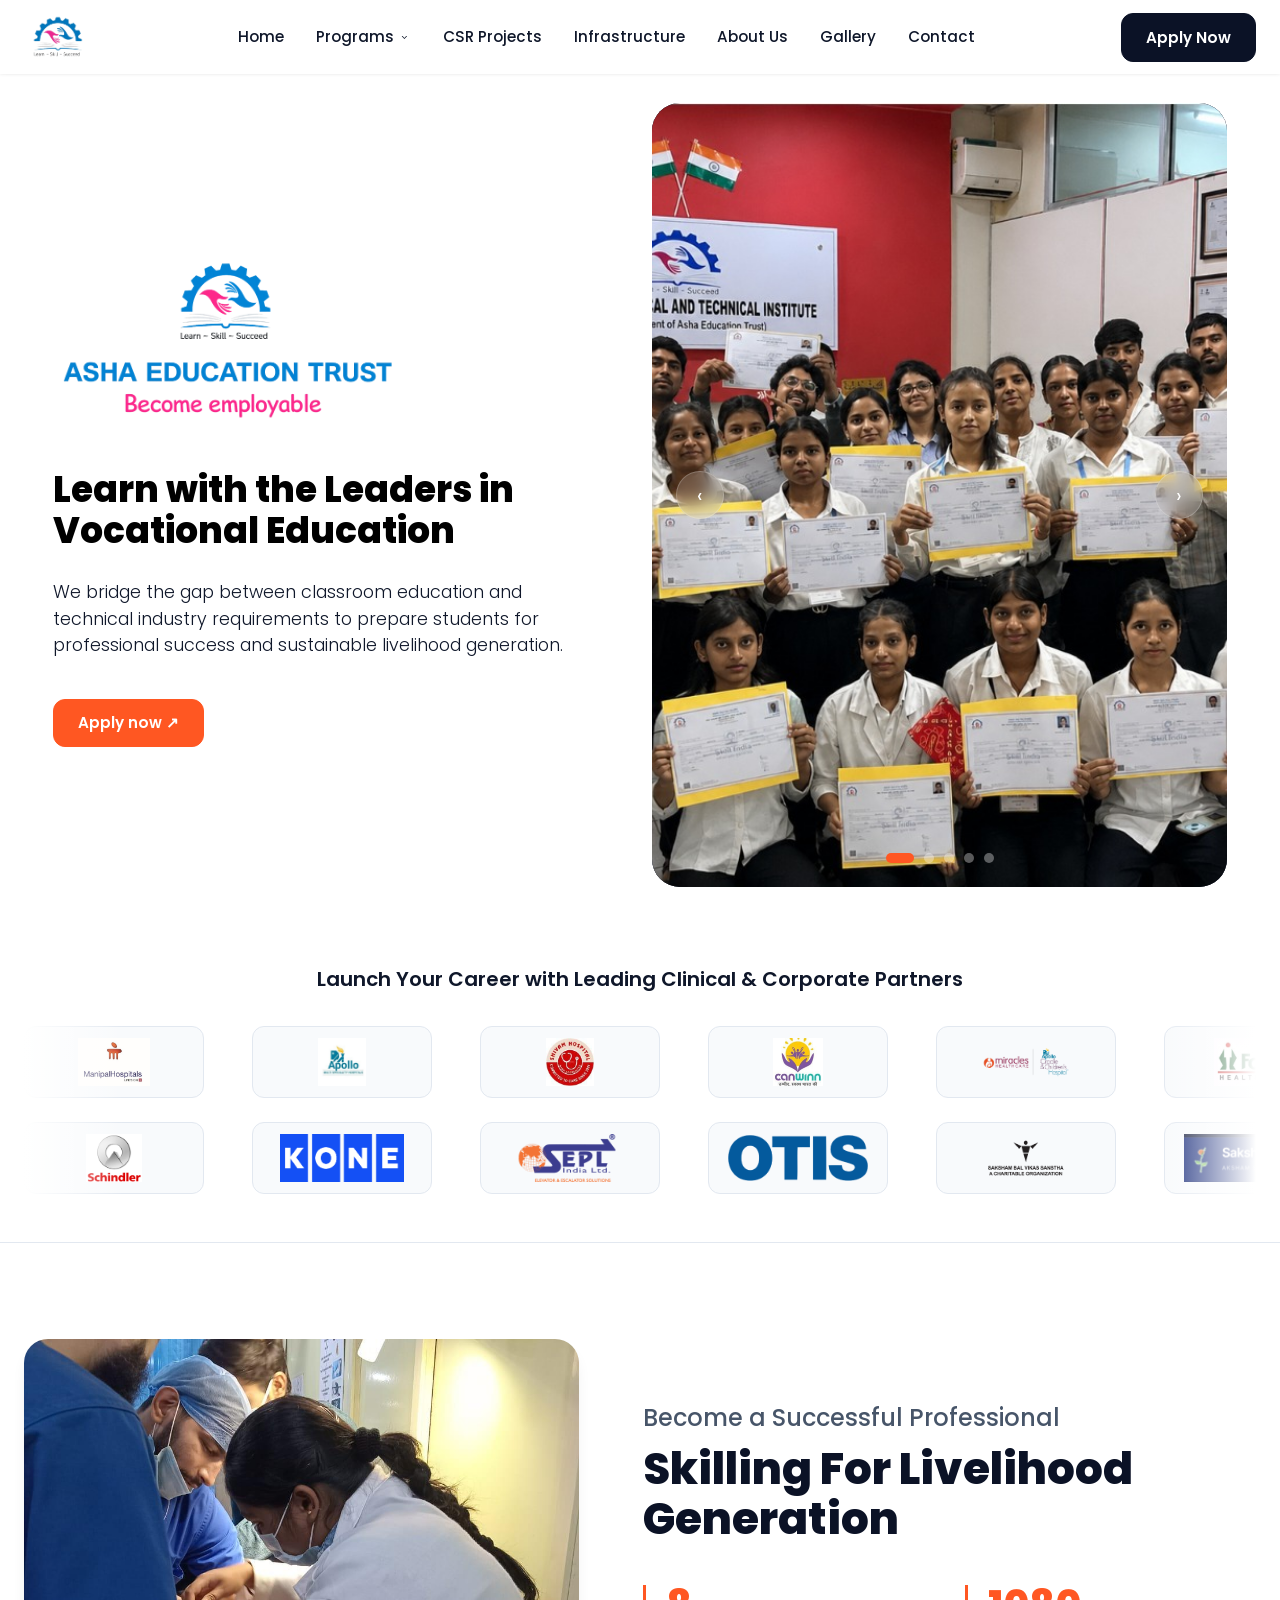
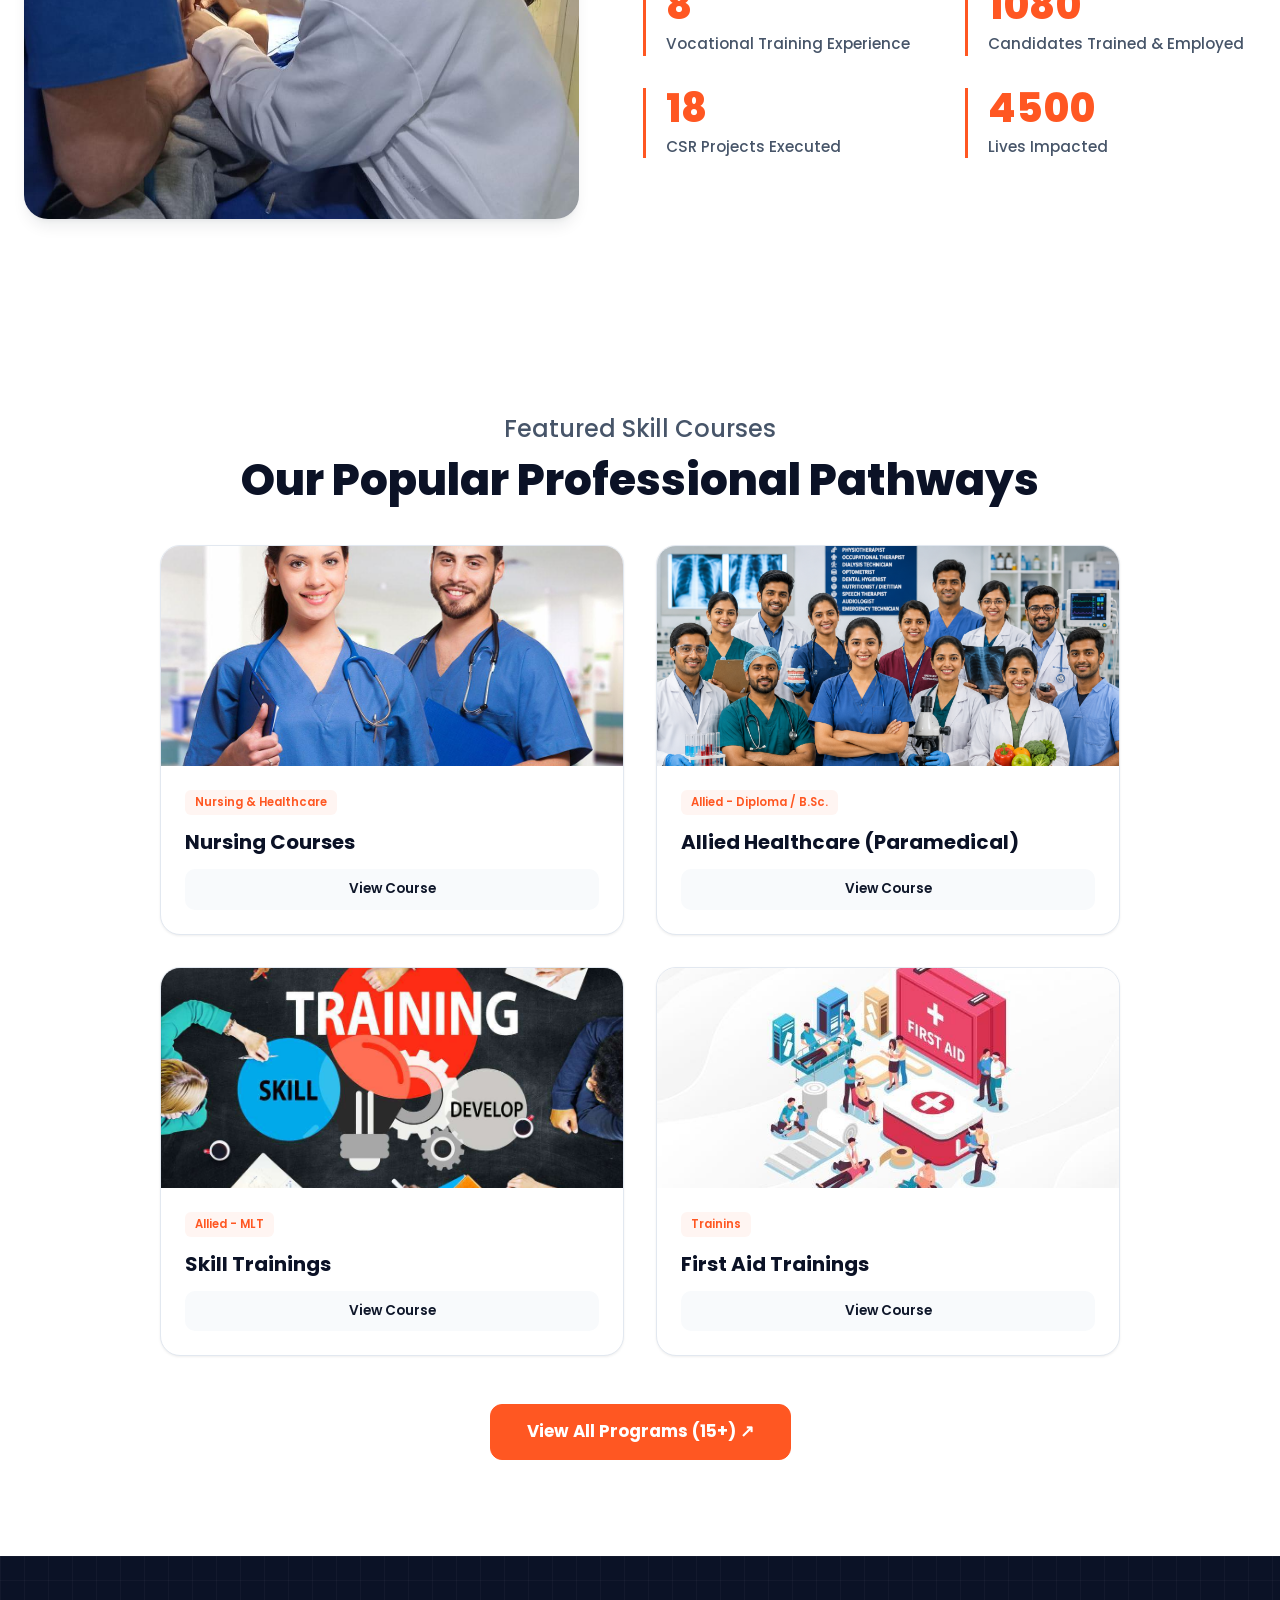
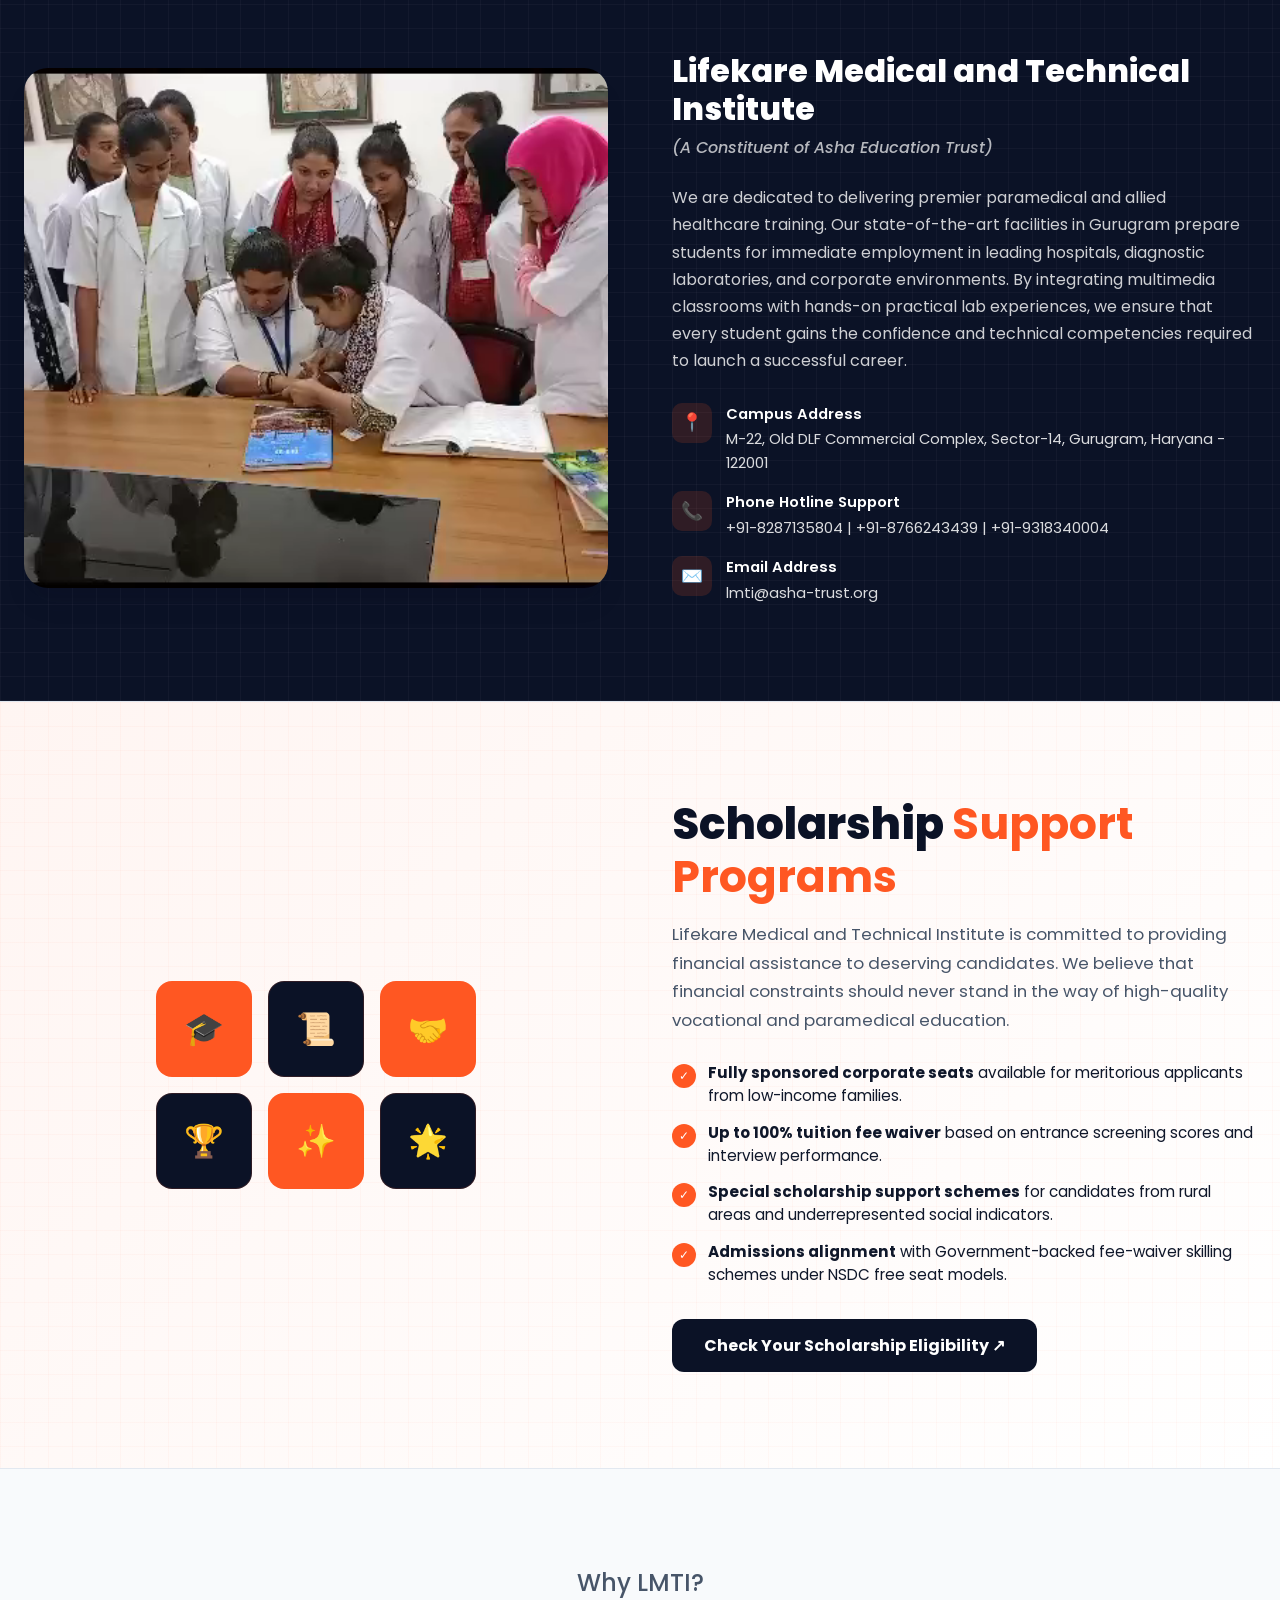
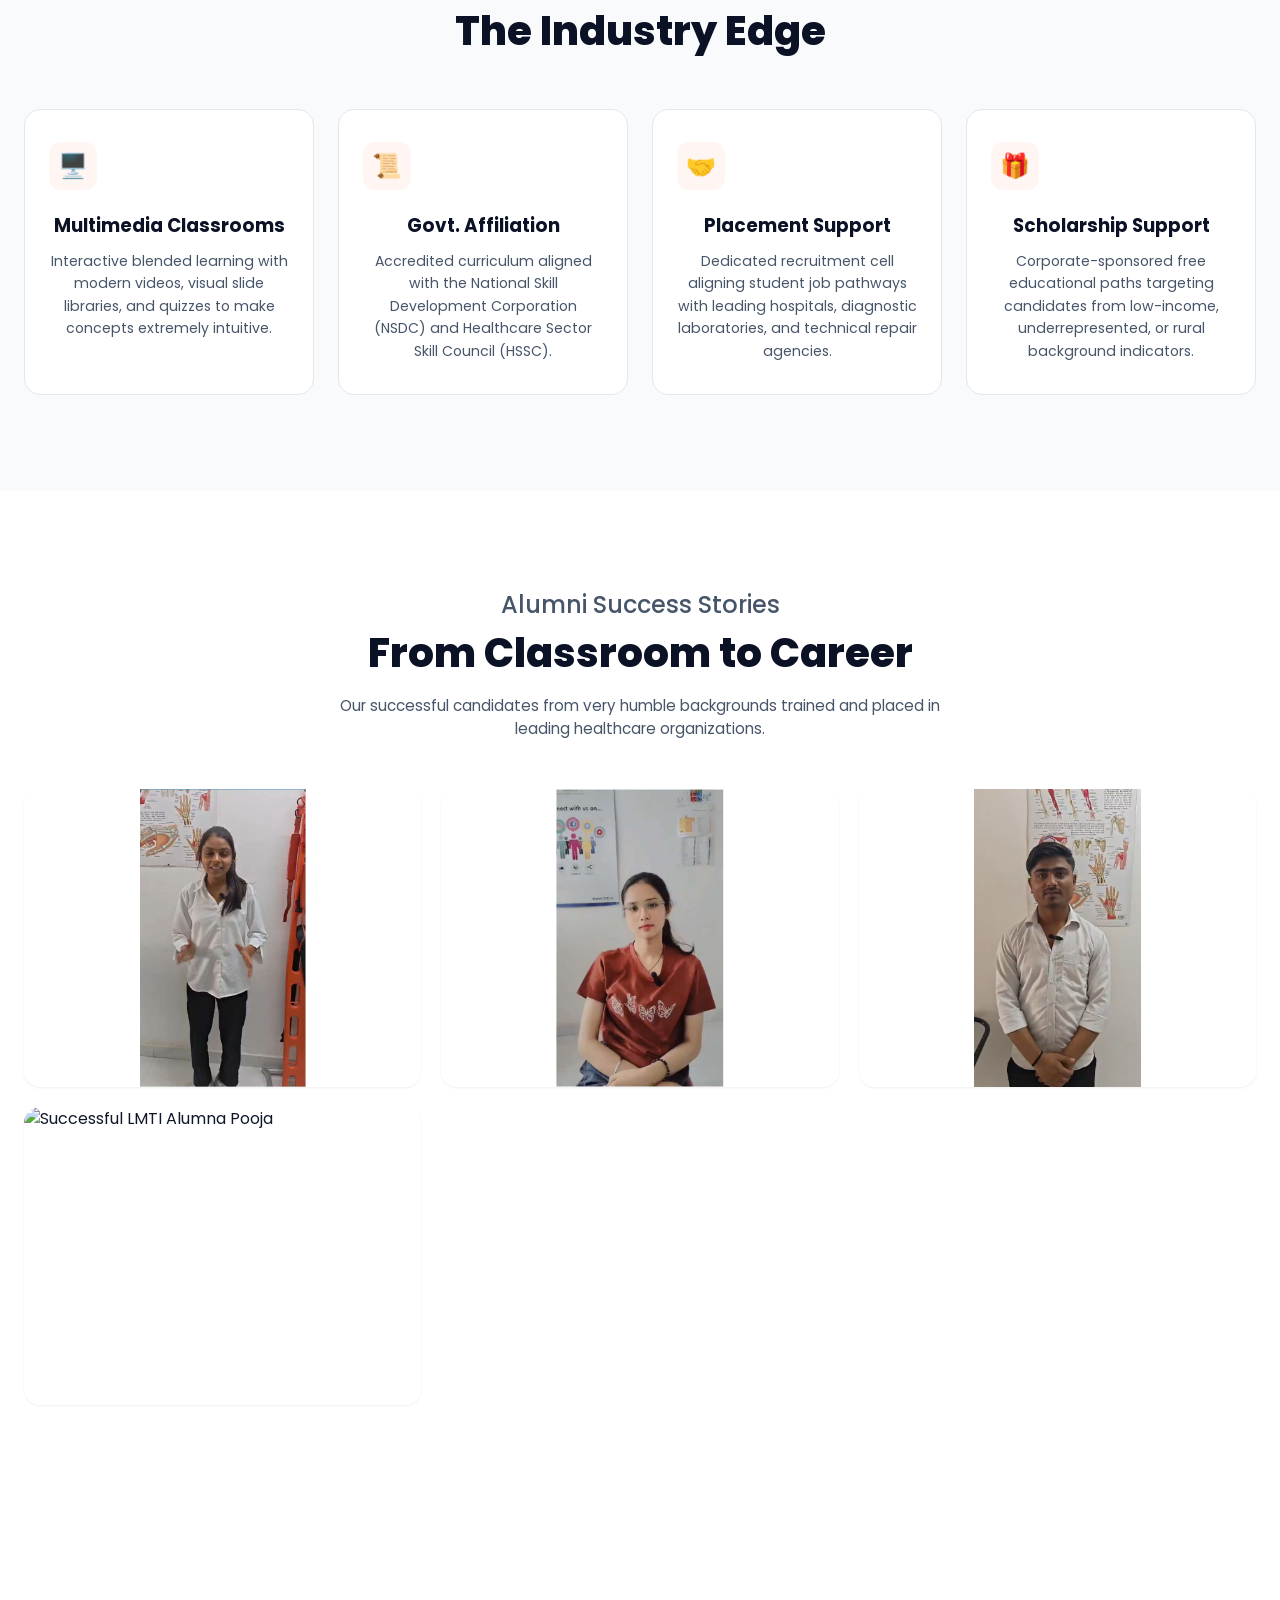
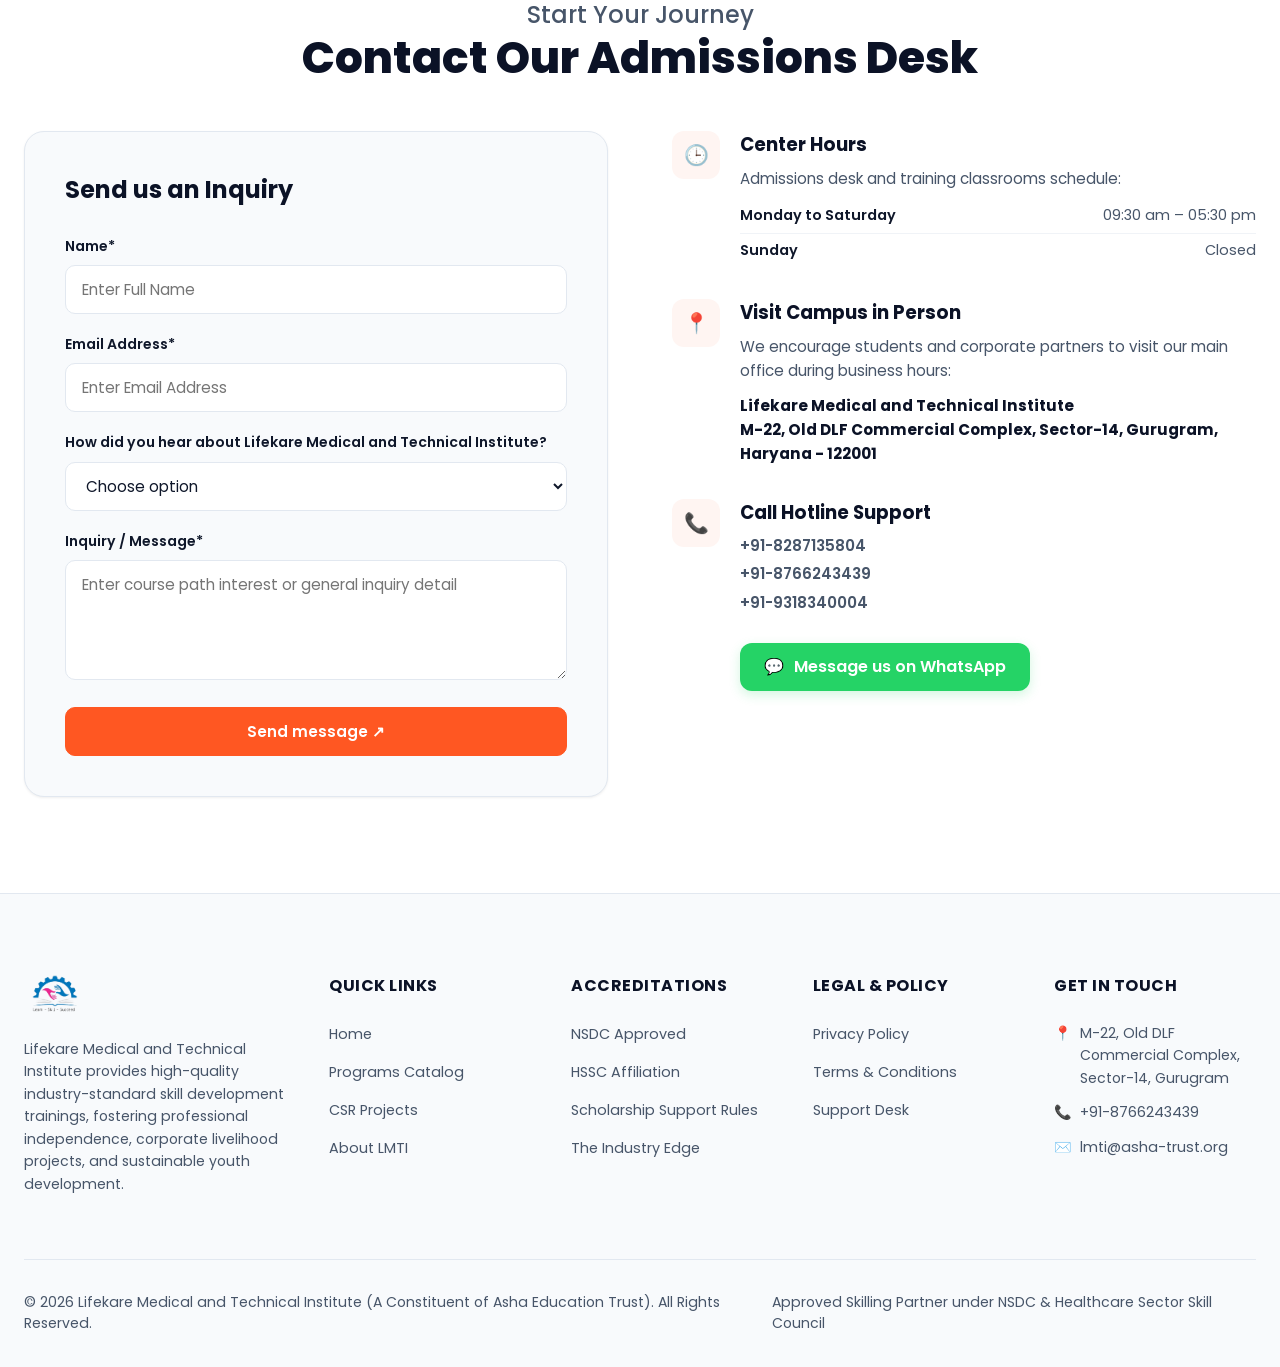
==== index.html @ 3942c804 "Meeting-Day-Commit" ====
<!doctype html>
<html lang="en">
  <head>
    <meta charset="UTF-8" />
    <meta name="viewport" content="width=device-width, initial-scale=1.0" />
    <meta
      name="description"
      content="Lifekare Medical and Technical Institute (LMTI) is a leading NSDC-approved educational trust bridging the gap between classroom education and technical industry requirements through healthcare, paramedical, lift mechanics, and Scholarship Support vocational programs."
    />
    <meta
      name="keywords"
      content="Lifekare Medical and Technical Institute, LMTI, NSDC approved, healthcare training, nursing courses, paramedical, lift mechanic, CSR projects, Gurgaon, skill training, HSSC approved"
    />
    <meta name="author" content="Lifekare Medical and Technical Institute" />

    <title>
      Lifekare Medical and Technical Institute | Leaders in Paramedical &
      Skilling Education
    </title>

    <!-- CSS Stylesheet -->
    <link rel="stylesheet" href="style.css" />

    <!-- Favicon -->
    <link rel="icon" type="image/png" href="images/logo.png" />
  </head>

  <body>
    <!-- --- HEADER & NAVIGATION --- -->
    <header class="site-header" id="site-header">
      <!-- Primary Navigation Header -->
      <div class="primary-header">
        <div class="container">
          <a href="index.html" class="logo-container" id="logo-link">
            <img
              src="images/logo.png"
              alt="Lifekare Medical and Technical Institute Logo"
              id="logo-img"
            />
          </a>

          <nav aria-label="Primary Navigation">
            <ul class="nav-links" id="nav-links">
              <li>
                <a href="index.html" class="nav-item-link active" id="nav-home"
                  >Home</a
                >
              </li>
              <li>
                <a href="programs.html" class="nav-item-link" id="nav-programs">
                  Programs
                  <svg
                    xmlns="http://www.w3.org/2000/svg"
                    viewBox="0 0 24 24"
                    width="1em"
                    height="1em"
                  >
                    <path
                      fill="currentColor"
                      fill-rule="evenodd"
                      d="M16.53 9.47a.75.75 0 0 1 0 1.06L12 15.06l-4.53-4.53a.75.75 0 1 1 1.06-1.06L12 12.94l3.47-3.47a.75.75 0 0 1 1.06 0"
                      clip-rule="evenodd"
                    ></path>
                  </svg>
                </a>
              </li>
              <li>
                <a
                  href="csr-projects.html"
                  class="nav-item-link"
                  id="nav-campuses"
                  >CSR Projects</a
                >
              </li>
              <li>
                <a
                  href="infrastructure.html"
                  class="nav-item-link"
                  id="nav-infrastructure"
                  >Infrastructure</a
                >
              </li>
              <li>
                <a href="about.html" class="nav-item-link" id="nav-about"
                  >About Us</a
                >
              </li>
              <li>
                <a href="gallery.html" class="nav-item-link" id="nav-gallery"
                  >Gallery</a
                >
              </li>
              <li>
                <a href="contact.html" class="nav-item-link" id="nav-contact"
                  >Contact</a
                >
              </li>
            </ul>
          </nav>

          <div class="header-actions">
            <button class="btn btn-primary trigger-popup" id="header-cta-btn">
              Apply Now
            </button>

            <button
              class="nav-toggle-btn"
              id="menu-toggle"
              aria-expanded="false"
              aria-label="Toggle navigation"
            >
              <span></span>
              <span></span>
              <span></span>
            </button>
          </div>
        </div>
      </div>
    </header>

    <!-- --- HERO SECTION --- -->
    <section class="hero-section" id="home">
      <div class="container">
        <div class="hero-rounded-card">

          <!-- Left Hero Content -->
          <div class="hero-left-content">
            <div class="hero-top-image">
              <img src="images/hero-upr-img.png" alt="Scholarship and vocational training" class="hero-top-image-img" style="object-fit: contain;">
            </div>

            <h1 class="hero-title-main">Learn with the Leaders in Vocational Education</h1>
            <p class="hero-desc-text">We bridge the gap between classroom education and technical industry requirements to prepare students for professional success and sustainable livelihood generation.</p>

            <div class="hero-button-group">
              <a href="contact.html" class="btn btn-orange" id="hero-apply-btn">Apply now ↗</a>
              <a href="contact.html" class="btn btn-secondary" id="hero-counsel-btn">Talk to a counsellor</a>
            </div>
          </div>

          <!-- Right Hero Carousel -->
          <div class="hero-right-img">
            <div class="hero-carousel-wrapper" id="hero-carousel">
              <div class="hero-carousel-track" id="carousel-track">
                <div class="hero-slide">
                  <img src="images/home-slide1.jpeg" alt="LMTI Practical Healthcare Training Simulation">
                </div>
                <div class="hero-slide">
                  <img src="images/home-bnr2.jpeg" alt="LMTI Classroom Lecture on Human Anatomy">
                </div>
                <div class="hero-slide">
                  <img src="images/home-slide3.jpeg" alt="LMTI Lift Mechanic Engineering Practical Training">
                </div>
                <div class="hero-slide">
                  <img src="images/home-slide4.jpeg" alt="LMTI Hands-on CPR Training Drill">
                </div>
                <div class="hero-slide">
                  <img src="images/home-bnr5.jpeg" alt="LMTI Nursing Laboratory Bedside Care Practice">
                </div>
              </div>

              <button class="carousel-arrow carousel-arrow-left" id="prev-slide" aria-label="Previous Slide">‹</button>
              <button class="carousel-arrow carousel-arrow-right" id="next-slide" aria-label="Next Slide">›</button>

              <div class="carousel-dots" id="carousel-dots">
                <button class="carousel-dot active" data-slide="0" aria-label="Slide 1"></button>
                <button class="carousel-dot" data-slide="1" aria-label="Slide 2"></button>
                <button class="carousel-dot" data-slide="2" aria-label="Slide 3"></button>
                <button class="carousel-dot" data-slide="3" aria-label="Slide 4"></button>
                <button class="carousel-dot" data-slide="4" aria-label="Slide 5"></button>
              </div>
            </div>
          </div>

        </div>
      </div>
    </section>

    <!-- --- PARTNERS MARQUEE SECTION --- -->
    <section class="partners-section" id="partners">
      <div class="container text-center">
        <h2 class="marquee-heading">
          Launch Your Career with Leading Clinical &amp; Corporate Partners
        </h2>

        <div class="marquee-container">
          <!-- Row 1: Hospital/Clinical Partners (Left Scroll) -->
          <div class="marquee-row scroll-left">
            <div class="marquee-inner">
              <div class="marquee-logo-card">
                <img
                  src="images/asha/logo/download.jpeg"
                  alt="Manipal Hospitals"
                />
              </div>
              <div class="marquee-logo-card">
                <img
                  src="images/asha/logo/download (1).jpeg"
                  alt="Apollo Multi Speciality"
                />
              </div>
              <div class="marquee-logo-card">
                <img
                  src="images/asha/logo/download (2).jpeg"
                  alt="Shivam Hospital"
                />
              </div>
              <div class="marquee-logo-card">
                <img src="images/asha/logo/download (3).jpeg" alt="CanWinn" />
              </div>
              <div class="marquee-logo-card">
                <img
                  src="images/asha/logo/download (1).png"
                  alt="Miracles Healthcare & Apollo Cradle"
                />
              </div>
              <div class="marquee-logo-card">
                <img
                  src="images/asha/logo/download (4).png"
                  alt="Fortis Healthcare"
                />
              </div>
              <div class="marquee-logo-card">
                <img
                  src="images/asha/logo/download (5).png"
                  alt="Mayom Hospital"
                />
              </div>
              <div class="marquee-logo-card">
                <img
                  src="images/asha/logo/download (6).png"
                  alt="Max Healthcare"
                />
              </div>
              <div class="marquee-logo-card">
                <img
                  src="images/asha/logo/download (7).png"
                  alt="Polaris Super Speciality"
                />
              </div>
              <div class="marquee-logo-card">
                <img
                  src="images/asha/logo/download (6).jpeg"
                  alt="Dev Hospital"
                />
              </div>
              <div class="marquee-logo-card">
                <img
                  src="images/asha/logo/download (12).jpeg"
                  alt="Chiranjivi Hospital"
                />
              </div>
              <!-- Duplicate for infinite seamless scroll -->
              <div class="marquee-logo-card">
                <img
                  src="images/asha/logo/download.jpeg"
                  alt="Manipal Hospitals"
                />
              </div>
              <div class="marquee-logo-card">
                <img
                  src="images/asha/logo/download (1).jpeg"
                  alt="Apollo Multi Speciality"
                />
              </div>
              <div class="marquee-logo-card">
                <img
                  src="images/asha/logo/download (2).jpeg"
                  alt="Shivam Hospital"
                />
              </div>
              <div class="marquee-logo-card">
                <img src="images/asha/logo/download (3).jpeg" alt="CanWinn" />
              </div>
              <div class="marquee-logo-card">
                <img
                  src="images/asha/logo/download (1).png"
                  alt="Miracles Healthcare & Apollo Cradle"
                />
              </div>
              <div class="marquee-logo-card">
                <img
                  src="images/asha/logo/download (4).png"
                  alt="Fortis Healthcare"
                />
              </div>
              <div class="marquee-logo-card">
                <img
                  src="images/asha/logo/download (5).png"
                  alt="Mayom Hospital"
                />
              </div>
              <div class="marquee-logo-card">
                <img
                  src="images/asha/logo/download (6).png"
                  alt="Max Healthcare"
                />
              </div>
              <div class="marquee-logo-card">
                <img
                  src="images/asha/logo/download (7).png"
                  alt="Polaris Super Speciality"
                />
              </div>
              <div class="marquee-logo-card">
                <img
                  src="images/asha/logo/download (6).jpeg"
                  alt="Dev Hospital"
                />
              </div>
              <div class="marquee-logo-card">
                <img
                  src="images/asha/logo/download (12).jpeg"
                  alt="Chiranjivi Hospital"
                />
              </div>
            </div>
          </div>

          <!-- Row 2: Skilling & Corporate Partners (Right Scroll) -->
          <div class="marquee-row marquee-row-reverse scroll-right">
            <div class="marquee-inner">
              <div class="marquee-logo-card">
                <img src="images/asha/download (11).png" alt="Schindler" />
              </div>
              <div class="marquee-logo-card">
                <img src="images/asha/download (12).png" alt="KONE" />
              </div>
              <div class="marquee-logo-card">
                <img src="images/asha/download (13).png" alt="SEPL India" />
              </div>
              <div class="marquee-logo-card">
                <img src="images/asha/download (14).png" alt="OTIS" />
              </div>
              <div class="marquee-logo-card">
                <img
                  src="images/asha/download (15).png"
                  alt="Saksham Bal Vikas"
                />
              </div>
              <div class="marquee-logo-card">
                <img src="images/asha/download (17).png" alt="Saksham Bharti" />
              </div>
              <div class="marquee-logo-card">
                <img
                  src="images/asha/download (18).png"
                  alt="Sanshil Foundation"
                />
              </div>
              <div class="marquee-logo-card">
                <img
                  src="images/asha/download (20).png"
                  alt="Haryana Nurses Council"
                />
              </div>
              <div class="marquee-logo-card">
                <img
                  src="images/asha/download20.png"
                  alt="Indian Nursing Council"
                />
              </div>
              <div class="marquee-logo-card">
                <img src="images/asha/download (22).png" alt="NCAHP" />
              </div>
              <!-- Duplicate for infinite seamless scroll -->
              <div class="marquee-logo-card">
                <img src="images/asha/download (11).png" alt="Schindler" />
              </div>
              <div class="marquee-logo-card">
                <img src="images/asha/download (12).png" alt="KONE" />
              </div>
              <div class="marquee-logo-card">
                <img src="images/asha/download (13).png" alt="SEPL India" />
              </div>
              <div class="marquee-logo-card">
                <img src="images/asha/download (14).png" alt="OTIS" />
              </div>
              <div class="marquee-logo-card">
                <img
                  src="images/asha/download (15).png"
                  alt="Saksham Bal Vikas"
                />
              </div>
              <div class="marquee-logo-card">
                <img src="images/asha/download (17).png" alt="Saksham Bharti" />
              </div>
              <div class="marquee-logo-card">
                <img
                  src="images/asha/download (18).png"
                  alt="Sanshil Foundation"
                />
              </div>
              <div class="marquee-logo-card">
                <img
                  src="images/asha/download (20).png"
                  alt="Haryana Nurses Council"
                />
              </div>
              <div class="marquee-logo-card">
                <img
                  src="images/asha/download20.png"
                  alt="Indian Nursing Council"
                />
              </div>
              <div class="marquee-logo-card">
                <img src="images/asha/download (22).png" alt="NCAHP" />
              </div>
            </div>
          </div>
        </div>
      </div>
    </section>

    <!-- --- CAREERS STATS & IMPACT --- -->
    <section class="section career-stats-section" id="about">
      <div class="container">
        <div class="career-grid">
          <!-- Left Side: Professional Training Image -->
          <div class="career-img-box">
            <img
              src="images/profesonial.jpeg"
              alt="LMTI Successful Healthcare Professionals Training Environment"
              loading="lazy"
            />
          </div>

          <!-- Right Side: Impact Stats Content -->
          <div class="career-info-box">
            <span class="section-pretitle"
              >Become a Successful Professional</span
            >
            <h2 class="section-main-title">
              Skilling For Livelihood Generation
            </h2>

            <div class="stats-grid">
              <div class="stat-card-item">
                <span class="stat-number" data-target="9">0</span>
                <span class="stat-description"
                  >Vocational Training Experience</span
                >
              </div>

              <div class="stat-card-item">
                <span class="stat-number" data-target="1200">0</span>
                <span class="stat-description"
                  >Candidates Trained &amp; Employed</span
                >
              </div>

              <div class="stat-card-item">
                <span class="stat-number" data-target="20">0</span>
                <span class="stat-description">CSR Projects Executed</span>
              </div>

              <div class="stat-card-item">
                <span class="stat-number" data-target="5000">0</span>
                <span class="stat-description">Lives Impacted</span>
              </div>
            </div>
          </div>
        </div>
      </div>
    </section>

    <!-- --- SKILL COURSES SECTION (2x2 Grid - Homepage preview) --- -->
    <section class="section skill-courses-section" id="programs">
      <div class="container text-center">
        <span class="section-pretitle">Featured Skill Courses</span>
        <h2 class="section-heading-custom">
          Our Popular Professional Pathways
        </h2>

        <!-- Grid Layout for 4 selected programs in 2x2 grid -->
        <div
          class="programs-grid-custom"
          id="homepage-featured-courses-grid"
          style="
            display: grid;
            grid-template-columns: repeat(2, 1fr);
            max-width: 960px;
            margin: 32px auto 48px;
            gap: 32px;
          "
        >
          <!-- Program 1: Nursing & Healthcare Assistant -->
          <div
            class="program-card-custom"
            style="display: flex; flex-direction: column"
          >
            <div class="program-img-custom" style="height: 220px">
              <img
                src="images/asha/nursing.jpeg"
                alt="Nursing and Healthcare Assistant training session"
                loading="lazy"
              />
            </div>
            <div
              class="program-info-custom"
              style="padding: 24px; text-align: left"
            >
              <span class="program-duration-badge"
                >Nursing &amp; Healthcare</span
              >
              <h3
                class="program-name-custom"
                style="font-size: 1.25rem; margin-bottom: 12px"
              >
                Nursing Courses
              </h3>
              <!-- <p class="program-desc-custom" style="font-size: 0.9rem; line-height: 1.6; margin-bottom: 20px;">Approved pathways for GNM, B.Sc, and ANM. Comprehensive training in patient bedside care, clinical support, nursing ethics, and diagnostics.</p> -->
              <a
                href="programs.html#nursing"
                style="
                  display: flex;
                  align-items: center;
                  justify-content: center;
                  width: 100%;
                  padding: 10px;
                  background-color: var(--color-bg-light);
                  border-radius: 10px;
                  font-weight: 600;
                  font-size: 0.85rem;
                  color: var(--color-text-dark);
                  transition: var(--transition-fast);
                  cursor: pointer;
                  text-decoration: none;
                "
                >View Course</a
              >
            </div>
          </div>

          <!-- Program 2: OTT -->
          <div
            class="program-card-custom"
            style="display: flex; flex-direction: column"
          >
            <div class="program-img-custom" style="height: 220px">
              <img
                src="images/allied.png"
                alt="Operation Theatre Technology training session"
                loading="lazy"
              />
            </div>
            <div
              class="program-info-custom"
              style="padding: 24px; text-align: left"
            >
              <span class="program-duration-badge"
                >Allied - Diploma / B.Sc.</span
              >
              <h3
                class="program-name-custom"
                style="font-size: 1.25rem; margin-bottom: 12px"
              >
                Allied Healthcare (Paramedical)
              </h3>
              <!-- <p class="program-desc-custom" style="font-size: 0.9rem; line-height: 1.6; margin-bottom: 20px;">Surgical setup, sterilization, and equipment management to assist surgery and anesthesia teams under NCAHP guidelines.</p> -->
              <a href="programs.html#ott"  style="
                  display: flex;
                  align-items: center;
                  justify-content: center;
                  width: 100%;
                  padding: 10px;
                  background-color: var(--color-bg-light);
                  border-radius: 10px;
                  font-weight: 600;
                  font-size: 0.85rem;
                  color: var(--color-text-dark);
                  transition: var(--transition-fast);
                  cursor: pointer;
                  text-decoration: none;
                ">View Course</a>
            </div>
          </div>

          <!-- Program 3: MLT -->
          <div
            class="program-card-custom"
            style="display: flex; flex-direction: column"
          >
            <div class="program-img-custom" style="height: 220px">
              <img
                src="images/extracted/p17_img1.jpg"
                alt="Medical Laboratory Technology training session"
                loading="lazy"
              />
            </div>
            <div
              class="program-info-custom"
              style="padding: 24px; text-align: left"
            >
              <span class="program-duration-badge">Allied - MLT</span>
              <h3
                class="program-name-custom"
                style="font-size: 1.25rem; margin-bottom: 12px"
              >
                Skill Trainings
              </h3>
              <!-- <p class="program-desc-custom" style="font-size: 0.9rem; line-height: 1.6; margin-bottom: 20px;">Comprehensive training covering biochemistry, clinical pathology, microbiology sample cultures, hematology, and diagnostics.</p> -->
              <a href="programs.html#skill-development"  style="
                  display: flex;
                  align-items: center;
                  justify-content: center;
                  width: 100%;
                  padding: 10px;
                  background-color: var(--color-bg-light);
                  border-radius: 10px;
                  font-weight: 600;
                  font-size: 0.85rem;
                  color: var(--color-text-dark);
                  transition: var(--transition-fast);
                  cursor: pointer;
                  text-decoration: none;
                ">View Course</a>
            </div>
          </div>

          <!-- Program 4: Lift Mechanic -->
          <div
            class="program-card-custom"
            style="display: flex; flex-direction: column"
          >
            <div class="program-img-custom" style="height: 220px">
              <img
                src="images/asha/download (21).jpeg"
                alt="Lift Mechanic Technician training session"
                loading="lazy"
              />
            </div>
            <div
              class="program-info-custom"
              style="padding: 24px; text-align: left"
            >
              <span class="program-duration-badge"> Trainins </span>
              <h3
                class="program-name-custom"
                style="font-size: 1.25rem; margin-bottom: 12px"
              >
                First Aid Trainings
              </h3>
              <!-- <p class="program-desc-custom" style="font-size: 0.9rem; line-height: 1.6; margin-bottom: 20px;">Specialized skilling course covering elevator and escalator motor assembly, electrical panels, digital control wiring, and safety inspections.</p> -->
              <a href="programs.html#first-responder"  style="
                  display: flex;
                  align-items: center;
                  justify-content: center;
                  width: 100%;
                  padding: 10px;
                  background-color: var(--color-bg-light);
                  border-radius: 10px;
                  font-weight: 600;
                  font-size: 0.85rem;
                  color: var(--color-text-dark);
                  transition: var(--transition-fast);
                  cursor: pointer;
                  text-decoration: none;
                ">View Course</a>
            </div>
          </div>
        </div>

        <!-- CTA Button to full Programs catalog page -->
        <div class="explore-more-row" style="margin-top: 16px">
          <a
            href="programs.html"
            class="btn btn-orange"
            style="
              padding: 14px 36px;
              border-radius: 12px;
              font-weight: 700;
              font-size: 1.05rem;
            "
            >View All Programs (15+) ↗</a
          >
        </div>
      </div>
    </section>

    <!-- --- 50-50 ABOUT SECTION (Gurugram Address Section) --- -->
    <section class="section about-split-section" id="campuses">
      <div class="container">
        <div class="about-split-grid">
          <!-- Left Side: Large Institute Image -->
          <div class="about-split-img">
            <img
              src="images/asha/download (2).png"
              alt="LMTI Gurugram Training Institute students"
              loading="lazy"
            />
          </div>

          <!-- Right Side: Institute Introduction & Gurugram Info -->
          <div class="about-split-content">
            <h2 class="institute-name-heading">
              Lifekare Medical and Technical Institute
            </h2>
            <span class="institute-subtitle"
              >(A Constituent of Asha Education Trust)</span
            >

            <p class="institute-desc">
              We are dedicated to delivering premier paramedical and allied
              healthcare training. Our state-of-the-art facilities in Gurugram
              prepare students for immediate employment in leading hospitals,
              diagnostic laboratories, and corporate environments. By
              integrating multimedia classrooms with hands-on practical lab
              experiences, we ensure that every student gains the confidence and
              technical competencies required to launch a successful career.
            </p>

            <div class="institute-contact-row">
              <!-- Address Item -->
              <div class="institute-contact-item">
                <div class="institute-contact-icon">📍</div>
                <div class="institute-contact-text">
                  <strong>Campus Address</strong>
                  M-22, Old DLF Commercial Complex, Sector-14, Gurugram, Haryana
                  - 122001
                </div>
              </div>

              <!-- Phone Item -->
              <div class="institute-contact-item">
                <div class="institute-contact-icon">📞</div>
                <div class="institute-contact-text">
                  <strong>Phone Hotline Support</strong>
                  +91-8287135804 | +91-8766243439 | +91-9318340004
                </div>
              </div>

              <!-- Email Item -->
              <div class="institute-contact-item">
                <div class="institute-contact-icon">✉️</div>
                <div class="institute-contact-text">
                  <strong>Email Address</strong>
                  lmti@asha-trust.org
                </div>
              </div>
            </div>
          </div>
        </div>
      </div>
    </section>

    <!-- --- SCHOLARSHIP SECTION (Vibrant styling with color text and eligibility checklist) --- -->
    <section
      class="section scholarship-section"
      id="eligibility"
      style="
        background: linear-gradient(135deg, #fff5f2 0%, #ffffff 100%);
        border-top: 1px solid var(--color-border);
        border-bottom: 1px solid var(--color-border);
      "
    >
      <div class="container">
        <div class="scholarship-grid">
          <!-- Left Column: Scholarship Iconography & Graphics -->
          <div class="scholarship-illustration">
            <div class="scholarship-icon-grid">
              <div
                class="scholarship-icon-item"
                style="background-color: var(--color-primary); color: white"
              >
                🎓
              </div>
              <div
                class="scholarship-icon-item"
                style="background-color: var(--color-navy-dark); color: white"
              >
                📜
              </div>
              <div
                class="scholarship-icon-item"
                style="background-color: var(--color-primary); color: white"
              >
                🤝
              </div>
              <div
                class="scholarship-icon-item"
                style="background-color: var(--color-navy-dark); color: white"
              >
                🏆
              </div>
              <div
                class="scholarship-icon-item"
                style="background-color: var(--color-primary); color: white"
              >
                ✨
              </div>
              <div
                class="scholarship-icon-item"
                style="background-color: var(--color-navy-dark); color: white"
              >
                🌟
              </div>
            </div>
          </div>

          <!-- Right Column: Scholarship Info with Color Text & Details -->
          <div class="scholarship-content" style="text-align: left">
            <h2
              style="
                color: var(--color-navy-dark);
                font-size: 2.75rem;
                font-weight: 800;
                line-height: 1.2;
                margin-bottom: 16px;
              "
            >
              Scholarship
              <span class="highlight-text" style="color: var(--color-primary)"
                >Support Programs</span
              >
            </h2>
            <p
              style="
                color: var(--color-text-muted);
                font-size: 1.05rem;
                line-height: 1.7;
                margin-bottom: 28px;
              "
            >
              Lifekare Medical and Technical Institute is committed to providing
              financial assistance to deserving candidates. We believe that
              financial constraints should never stand in the way of
              high-quality vocational and paramedical education.
            </p>

            <ul
              class="scholarship-eligibility-list"
              style="margin-bottom: 32px"
            >
              <li
                style="
                  color: var(--color-text-dark);
                  display: flex;
                  align-items: flex-start;
                  gap: 12px;
                  font-size: 0.95rem;
                  margin-bottom: 14px;
                "
              >
                <span
                  class="check-icon"
                  style="
                    background-color: var(--color-primary);
                    color: white;
                    border-radius: 50%;
                    display: flex;
                    align-items: center;
                    justify-content: center;
                    width: 24px;
                    height: 24px;
                    flex-shrink: 0;
                  "
                  >✓</span
                >
                <span
                  ><strong>Fully sponsored corporate seats</strong> available
                  for meritorious applicants from low-income families.</span
                >
              </li>
              <li
                style="
                  color: var(--color-text-dark);
                  display: flex;
                  align-items: flex-start;
                  gap: 12px;
                  font-size: 0.95rem;
                  margin-bottom: 14px;
                "
              >
                <span
                  class="check-icon"
                  style="
                    background-color: var(--color-primary);
                    color: white;
                    border-radius: 50%;
                    display: flex;
                    align-items: center;
                    justify-content: center;
                    width: 24px;
                    height: 24px;
                    flex-shrink: 0;
                  "
                  >✓</span
                >
                <span
                  ><strong>Up to 100% tuition fee waiver</strong> based on
                  entrance screening scores and interview performance.</span
                >
              </li>
              <li
                style="
                  color: var(--color-text-dark);
                  display: flex;
                  align-items: flex-start;
                  gap: 12px;
                  font-size: 0.95rem;
                  margin-bottom: 14px;
                "
              >
                <span
                  class="check-icon"
                  style="
                    background-color: var(--color-primary);
                    color: white;
                    border-radius: 50%;
                    display: flex;
                    align-items: center;
                    justify-content: center;
                    width: 24px;
                    height: 24px;
                    flex-shrink: 0;
                  "
                  >✓</span
                >
                <span
                  ><strong>Special scholarship support schemes</strong> for
                  candidates from rural areas and underrepresented social
                  indicators.</span
                >
              </li>
              <li
                style="
                  color: var(--color-text-dark);
                  display: flex;
                  align-items: flex-start;
                  gap: 12px;
                  font-size: 0.95rem;
                  margin-bottom: 14px;
                "
              >
                <span
                  class="check-icon"
                  style="
                    background-color: var(--color-primary);
                    color: white;
                    border-radius: 50%;
                    display: flex;
                    align-items: center;
                    justify-content: center;
                    width: 24px;
                    height: 24px;
                    flex-shrink: 0;
                  "
                  >✓</span
                >
                <span
                  ><strong>Admissions alignment</strong> with Government-backed
                  fee-waiver skilling schemes under NSDC free seat models.</span
                >
              </li>
            </ul>

            <button
              class="scholarship-cta-btn trigger-popup"
              style="
                background-color: var(--color-navy-dark);
                color: white;
                padding: 14px 32px;
                border-radius: 12px;
                font-weight: 700;
                border: none;
                cursor: pointer;
                transition: var(--transition-normal);
              "
            >
              Check Your Scholarship Eligibility ↗
            </button>
          </div>
        </div>
      </div>
    </section>

    <!-- --- THE LMTI EDGE SECTION --- -->
    <section class="section edge-section" id="edge">
      <div class="container text-center">
        <span class="section-pretitle">Why LMTI?</span>
        <h2 class="edge-heading">The Industry Edge</h2>

        <div class="edge-grid">
          <!-- Card 1 -->
          <div class="edge-card">
            <div class="edge-icon-box">🖥️</div>
            <h4 class="edge-card-title">Multimedia Classrooms</h4>
            <p class="edge-card-desc">
              Interactive blended learning with modern videos, visual slide
              libraries, and quizzes to make concepts extremely intuitive.
            </p>
          </div>

          <!-- Card 2 -->
          <div class="edge-card">
            <div class="edge-icon-box">📜</div>
            <h4 class="edge-card-title">Govt. Affiliation</h4>
            <p class="edge-card-desc">
              Accredited curriculum aligned with the National Skill Development
              Corporation (NSDC) and Healthcare Sector Skill Council (HSSC).
            </p>
          </div>

          <!-- Card 3 -->
          <div class="edge-card">
            <div class="edge-icon-box">🤝</div>
            <h4 class="edge-card-title">Placement Support</h4>
            <p class="edge-card-desc">
              Dedicated recruitment cell aligning student job pathways with
              leading hospitals, diagnostic laboratories, and technical repair
              agencies.
            </p>
          </div>

          <!-- Card 4 -->
          <div class="edge-card">
            <div class="edge-icon-box">🎁</div>
            <h4 class="edge-card-title">Scholarship Support</h4>
            <p class="edge-card-desc">
              Corporate-sponsored free educational paths targeting candidates
              from low-income, underrepresented, or rural background indicators.
            </p>
          </div>
        </div>
      </div>
    </section>

    <!-- --- ALUMNI SUCCESS STORIES SECTION --- -->
    <section class="section testimonials-section" id="testimonials">
      <div class="container">
        <div class="text-center">
          <span class="section-pretitle">Alumni Success Stories</span>
          <h2 class="testimonials-heading" style="margin-bottom: 12px">
            From Classroom to Career
          </h2>
          <p
            class="section-desc"
            style="
              max-width: 600px;
              margin: 0 auto;
              color: var(--color-text-muted);
              font-size: 0.95rem;
            "
          >
            Our successful candidates from very humble backgrounds trained and
            placed in leading healthcare organizations.
          </p>
        </div>

        <div
          class="gallery-grid-custom"
          id="alumni-gallery-container"
          style="margin-top: 48px"
        >
          <!-- Photo 1 -->
          <div
            class="gallery-card-custom"
            data-image="images/asha/alumni_photo_1.jpg"
          >
            <img
              src="images/asha/alumni-1.jpeg"
              style="object-fit: contain"
              alt="Successful LMTI Alumna Nisha"
            />
            <div class="gallery-card-overlay">
              <span class="gallery-zoom-icon">🔍</span>
            </div>
          </div>

          <!-- Photo 2 -->
          <div
            class="gallery-card-custom"
            data-image="images/asha/alumni_photo_2.jpg"
          >
            <img
              src="images/asha/alumni-4.jpeg"
              style="object-fit: contain"
              alt="Successful LMTI Alumnus Praveen"
            />
            <div class="gallery-card-overlay">
              <span class="gallery-zoom-icon">🔍</span>
            </div>
          </div>

          <!-- Photo 3 -->
          <div
            class="gallery-card-custom"
            data-image="images/asha/alumni_photo_4.jpg"
          >
            <img
              src="images/asha/download (4).png"
              style="object-fit: contain"
              alt="Successful LMTI Alumna Kiran"
            />
            <div class="gallery-card-overlay">
              <span class="gallery-zoom-icon">🔍</span>
            </div>
          </div>

          <!-- Photo 4 -->
          <div class="gallery-card-custom" data-image="images/asha/alumni_photo_5.jpg">
          <img src="images/asha/alumni5.png" alt="Successful LMTI Alumna Pooja" style="object-fit: contain">
          <div class="gallery-card-overlay">
            <span class="gallery-zoom-icon">🔍</span>
          </div>
        </div>

          <!-- Photo 5 -->
          <!-- <div class="gallery-card-custom" data-image="images/asha/alumni_photo_6.jpg">
          <img src="images/asha/alumni_photo_6.jpg" alt="Successful LMTI Alumna Deepa">
          <div class="gallery-card-overlay">
            <span class="gallery-zoom-icon">🔍</span>
          </div>
        </div> -->
        </div>
      </div>
    </section>

    <!-- --- CONTACT & FORM SECTION --- -->
    <section class="section contact-section-custom" id="contact">
      <div class="container">
        <div class="text-center">
          <span class="section-pretitle">Start Your Journey</span>
          <h2 class="section-main-title">Contact Our Admissions Desk</h2>
        </div>

        <div class="contact-layout-grid">
          <!-- Left: Contact Form Card -->
          <div class="contact-form-card-custom">
            <h3 class="contact-form-heading">Send us an Inquiry</h3>
            <form id="contact-form">
              <div class="form-group-custom">
                <label for="contact-name">Name*</label>
                <input
                  type="text"
                  id="contact-name"
                  class="form-control-custom"
                  placeholder="Enter Full Name"
                  required
                />
              </div>

              <div class="form-group-custom">
                <label for="contact-email">Email Address*</label>
                <input
                  type="email"
                  id="contact-email"
                  class="form-control-custom"
                  placeholder="Enter Email Address"
                  required
                />
              </div>

              <div class="form-group-custom">
                <label for="contact-source"
                  >How did you hear about Lifekare Medical and Technical
                  Institute?</label
                >
                <select id="contact-source" class="form-control-custom">
                  <option value="none">Choose option</option>
                  <option value="social-media">Social Media</option>
                  <option value="search-engine">Search Engine</option>
                  <option value="news-flyer">Newspaper / Flyer</option>
                  <option value="friend">Friend / Relative</option>
                  <option value="scholarship-partner">
                    Scholarship Partner
                  </option>
                  <option value="other">Other</option>
                </select>
              </div>

              <div class="form-group-custom">
                <label for="contact-message">Inquiry / Message*</label>
                <textarea
                  id="contact-message"
                  class="form-control-custom"
                  placeholder="Enter course path interest or general inquiry detail"
                  required
                ></textarea>
              </div>

              <button
                type="submit"
                class="btn btn-orange"
                style="width: 100%; border-radius: 10px"
                id="btn-submit-form"
              >
                Send message ↗
              </button>
            </form>

            <!-- Success Message Card -->
            <div id="contact-success-msg" class="contact-success-msg-custom">
              <div class="success-icon-box">✓</div>
              <h4>Thank You!</h4>
              <p>
                Your admissions inquiry has been successfully received. Our team
                will contact you shortly.
              </p>
            </div>
          </div>

          <!-- Right: Contact Details -->
          <div class="contact-details-box">
            <!-- Hours -->
            <div class="detail-info-block" id="detail-hours">
              <div class="detail-info-icon">🕒</div>
              <div class="detail-info-content" style="width: 100%">
                <h5>Center Hours</h5>
                <p>Admissions desk and training classrooms schedule:</p>
                <table class="hours-table-custom">
                  <tr>
                    <td>Monday to Saturday</td>
                    <td>09:30 am – 05:30 pm</td>
                  </tr>
                  <tr>
                    <td>Sunday</td>
                    <td>Closed</td>
                  </tr>
                </table>
              </div>
            </div>

            <!-- Address -->
            <div class="detail-info-block" id="detail-address">
              <div class="detail-info-icon">📍</div>
              <div class="detail-info-content">
                <h5>Visit Campus in Person</h5>
                <p>
                  We encourage students and corporate partners to visit our main
                  office during business hours:
                </p>
                <p
                  style="
                    margin-top: 10px;
                    font-weight: 700;
                    color: var(--color-navy-dark);
                  "
                >
                  Lifekare Medical and Technical Institute<br />
                  M-22, Old DLF Commercial Complex, Sector-14, Gurugram, Haryana
                  - 122001
                </p>
              </div>
            </div>

            <!-- Phones -->
            <div class="detail-info-block" id="detail-phones">
              <div class="detail-info-icon">📞</div>
              <div class="detail-info-content">
                <h5>Call Hotline Support</h5>
                <p style="margin-bottom: 4px">
                  <a href="tel:+918287135804" style="font-weight: 600"
                    >+91-8287135804</a
                  >
                </p>
                <p style="margin-bottom: 4px">
                  <a href="tel:+918766243439" style="font-weight: 600"
                    >+91-8766243439</a
                  >
                </p>
                <p style="margin-bottom: 12px">
                  <a href="tel:+919318340004" style="font-weight: 600"
                    >+91-9318340004</a
                  >
                </p>

                <a
                  href="https://wa.me/918766243439"
                  target="_blank"
                  rel="noopener"
                  class="wa-link-btn"
                  id="whatsapp-btn"
                >
                  <span>💬</span> Message us on WhatsApp
                </a>
              </div>
            </div>
          </div>
        </div>
      </div>
    </section>

    <!-- --- FOOTER --- -->
    <footer class="main-footer">
      <div class="container">
        <!-- Footer columns -->
        <div class="footer-main-grid">
          <!-- Brand column -->
          <div class="footer-brand-col">
            <a href="index.html" class="footer-logo">
              <img
                src="images/logo.png"
                alt="Lifekare Medical and Technical Institute Logo"
              />
            </a>
            <p class="footer-brand-desc">
              Lifekare Medical and Technical Institute provides high-quality
              industry-standard skill development trainings, fostering
              professional independence, corporate livelihood projects, and
              sustainable youth development.
            </p>
          </div>

          <!-- Links Col 1 -->
          <div class="footer-links-col">
            <h4>Quick Links</h4>
            <ul class="footer-links-list">
              <li><a href="index.html" class="footer-item-link">Home</a></li>
              <li>
                <a href="programs.html" class="footer-item-link"
                  >Programs Catalog</a
                >
              </li>
              <li>
                <a href="csr-projects.html" class="footer-item-link"
                  >CSR Projects</a
                >
              </li>
              <li>
                <a href="about.html" class="footer-item-link">About LMTI</a>
              </li>
            </ul>
          </div>

          <!-- Links Col 2 -->
          <div class="footer-links-col">
            <h4>Accreditations</h4>
            <ul class="footer-links-list">
              <li>
                <a href="about.html" class="footer-item-link">NSDC Approved</a>
              </li>
              <li>
                <a href="about.html" class="footer-item-link"
                  >HSSC Affiliation</a
                >
              </li>
              <li>
                <a href="index.html#eligibility" class="footer-item-link"
                  >Scholarship Support Rules</a
                >
              </li>
              <li>
                <a href="index.html#edge" class="footer-item-link"
                  >The Industry Edge</a
                >
              </li>
            </ul>
          </div>

          <!-- Links Col 3 -->
          <div class="footer-links-col">
            <h4>Legal &amp; Policy</h4>
            <ul class="footer-links-list">
              <li><a href="#" class="footer-item-link">Privacy Policy</a></li>
              <li>
                <a href="#" class="footer-item-link">Terms &amp; Conditions</a>
              </li>
              <!-- <li><a href="#" class="footer-item-link">Refund Guidelines</a></li> -->
              <li>
                <a href="contact.html" class="footer-item-link">Support Desk</a>
              </li>
            </ul>
          </div>

          <!-- Links Col 4 -->
          <div class="footer-links-col">
            <h4>Get In Touch</h4>
            <div class="footer-contact-address">
              <span>📍</span>
              <span>M-22, Old DLF Commercial Complex, Sector-14, Gurugram</span>
            </div>
            <div class="footer-contact-address">
              <span>📞</span>
              <a href="tel:+918766243439" class="footer-item-link"
                >+91-8766243439</a
              >
            </div>
            <div class="footer-contact-address">
              <span>✉️</span>
              <a href="mailto:lmti@asha-trust.org" class="footer-item-link"
                >lmti@asha-trust.org</a
              >
            </div>
          </div>
        </div>

        <!-- Footer Bottom Row -->
        <div class="footer-bottom-row">
          <p>
            &copy; 2026 Lifekare Medical and Technical Institute (A Constituent
            of Asha Education Trust). All Rights Reserved.
          </p>
          <p>
            Approved Skilling Partner under NSDC &amp; Healthcare Sector Skill
            Council
          </p>
        </div>
      </div>
    </footer>

    <!-- --- LIGHTBOX POPUP MODAL --- -->
    <div class="lightbox" id="lightbox-modal">
      <span class="lightbox-close" id="lightbox-close">&times;</span>
      <img
        src=""
        alt="Expanded View"
        class="lightbox-content"
        id="lightbox-img"
      />
    </div>

    <!-- --- REUSABLE POPUP ENQUIRY MODAL (Reused everywhere) --- -->
    <div class="enquiry-popup-overlay" id="enquiry-popup">
      <div class="enquiry-popup-card">
        <span class="enquiry-popup-close" id="close-popup">&times;</span>
        <div id="enquiry-form-wrapper">
          <h3 class="enquiry-popup-title">Admission Enquiry</h3>
          <p class="enquiry-popup-subtitle">
            Fill in the form below and our counselor will contact you shortly.
          </p>
          <form id="popup-enquiry-form">
            <div class="form-group-custom">
              <label for="popup-name">Full Name*</label>
              <input
                type="text"
                id="popup-name"
                class="form-control-custom"
                placeholder="Enter Full Name"
                required
              />
            </div>
            <div class="form-group-custom">
              <label for="popup-email">Email Address*</label>
              <input
                type="email"
                id="popup-email"
                class="form-control-custom"
                placeholder="Enter Email Address"
                required
              />
            </div>
            <div class="form-group-custom">
              <label for="popup-phone">Phone Number*</label>
              <input
                type="tel"
                id="popup-phone"
                class="form-control-custom"
                placeholder="Enter 10-Digit Mobile Number"
                pattern="[0-9]{10}"
                required
              />
            </div>
            <div class="form-group-custom">
              <label for="popup-course">Course Interested In*</label>
              <select id="popup-course" class="form-control-custom" required>
                <option value="" disabled selected>Select Course</option>
                <optgroup label="Nursing">
                  <option value="anm">ANM</option>
                  <option value="gnm">GNM</option>
                  <option value="bsc-nursing">B.Sc Nursing</option>
                  <option value="post-basic-bsc-nursing">
                    Post Basic B.Sc Nursing
                  </option>
                </optgroup>
                <optgroup label="Allied Healthcare">
                  <option value="ott">
                    Operation Theatre Technology (OTT)
                  </option>
                  <option value="radiology">Radiology</option>
                  <option value="mlt">Medical Lab Technology (MLT)</option>
                  <option value="dialysis">Dialysis</option>
                  <option value="cardiac-care">Cardiac Care</option>
                  <option value="physiotherapy">Physiotherapy</option>
                  <option value="hospital-management">
                    Hospital Management
                  </option>
                </optgroup>
                <optgroup label="Vocational ">
                  <option value="lift-mechanic">
                    Lift Mechanic Technician
                  </option>
                  <option value="emergency-medical">
                    Emergency Medical Technician
                  </option>
                  <option value="nursing-assistant">Nursing Assistant</option>
                  <option value="dental-assistant">Dental Assistant</option>
                  <option value="hospital-executive">Hospital Executive</option>
                </optgroup>
              </select>
            </div>
            <button type="submit" class="enquiry-popup-submit">
              Submit Details
            </button>
          </form>
        </div>
        <div class="enquiry-popup-success" id="popup-success-msg">
          <div class="success-icon-box">✓</div>
          <h4>Submission Successful!</h4>
          <p>
            Thank you for your interest. Our admissions counselor will get in
            touch with you shortly.
          </p>
        </div>
      </div>
    </div>

    <!-- Javascript File -->
    <script src="index.js"></script>
  </body>
</html>
---- style.css ----
/*
 * Lifekare Medical and Technical Institute - Redesigned Stylesheet
 * Updated modern UI with Poppins font, carousel, popup, and expanded sections
 */

@import url('https://fonts.googleapis.com/css2?family=Poppins:wght@300;400;500;600;700;800&display=swap');

/* --- DESIGN SYSTEM & TOKENS --- */
:root {
  --color-primary: #FF5722;          /* Vibrant Orange/Red */
  --color-primary-hover: #E64A19;
  --color-primary-light: #FFF5F2;
  --color-navy-dark: #0B1226;         /* Brand Dark Navy */
  --color-navy-slate: #1E293B;        /* Slate Blue */
  --color-bg-light: #F8FAFC;          /* Clean White/Grey */
  --color-bg-white: #FFFFFF;
  --color-text-dark: #0F172A;         /* Charcoal/Slate */
  --color-text-light: #FFFFFF;
  --color-text-muted: #475569;
  --color-border: #E2E8F0;
  --color-red-tag: #EF4444;           /* Alert Red */
  --color-gold-bg: #FFF7ED;           /* Scholarship Pill Bg */
  --color-gold-text: #C2410C;
  
  --font-heading: 'Poppins', sans-serif;
  --font-body: 'Poppins', sans-serif;
  
  --shadow-sm: 0 1px 3px rgba(0, 0, 0, 0.05), 0 1px 2px rgba(0, 0, 0, 0.02);
  --shadow-md: 0 4px 6px -1px rgba(15, 23, 42, 0.05), 0 2px 4px -2px rgba(15, 23, 42, 0.05);
  --shadow-lg: 0 10px 15px -3px rgba(15, 23, 42, 0.08), 0 4px 6px -4px rgba(15, 23, 42, 0.08);
  --shadow-xl: 0 20px 25px -5px rgba(15, 23, 42, 0.1), 0 8px 10px -6px rgba(15, 23, 42, 0.1);
  
  --transition-fast: 0.15s ease;
  --transition-normal: 0.3s cubic-bezier(0.4, 0, 0.2, 1);
  --transition-slow: 0.5s ease;
  
  --container-width: 1280px;
  --header-height: 74px; /* main header only */
}

/* --- RESET & BASIC STYLES --- */
*, *::before, *::after {
  box-sizing: border-box;
  margin: 0;
  padding: 0;
}

html {
  scroll-behavior: smooth;
  font-size: 16px;
}

body {
  font-family: var(--font-body);
  background-color: var(--color-bg-white);
  color: var(--color-text-dark);
  line-height: 1.5;
  -webkit-font-smoothing: antialiased;
  overflow-x: hidden;
}

img {
  max-width: 100%;
  height: auto;
  display: block;
}

a {
  color: inherit;
  text-decoration: none;
  transition: var(--transition-fast);
}

ul {
  list-style: none;
}

button, input, select, textarea {
  font-family: inherit;
  font-size: inherit;
  border: none;
  outline: none;
  background: none;
}

/* --- UTILITY CLASSES --- */
.container {
  max-width: var(--container-width);
  margin: 0 auto;
  padding: 0 24px;
}

.section {
  padding: 96px 0;
}

.section-alt {
  background-color: var(--color-bg-light);
}

.text-center {
  text-align: center;
}

.highlight-text {
  color: var(--color-primary);
  font-weight: 700;
}

/* --- BUTTONS --- */
.btn {
  display: inline-flex;
  align-items: center;
  justify-content: center;
  padding: 12px 24px;
  border-radius: 12px;
  font-weight: 600;
  font-size: 0.95rem;
  cursor: pointer;
  transition: var(--transition-normal);
  gap: 8px;
}

.btn-primary {
  background-color: var(--color-navy-dark);
  color: var(--color-text-light);
  border: 1px solid var(--color-navy-dark);
}

.btn-primary:hover {
  background-color: var(--color-primary);
  border-color: var(--color-primary);
  transform: translateY(-2px);
  box-shadow: 0 10px 20px -10px rgba(255, 87, 34, 0.4);
}

.btn-secondary {
  background-color: transparent;
  color: var(--color-text-light);
  border: 1.5px solid rgba(255, 255, 255, 0.3);
}

.btn-secondary:hover {
  background-color: rgba(255, 255, 255, 0.1);
  border-color: var(--color-text-light);
  transform: translateY(-2px);
}

.btn-orange {
  background-color: var(--color-primary);
  color: var(--color-text-light);
  border: 1px solid var(--color-primary);
}

.btn-orange:hover {
  background-color: var(--color-primary-hover);
  border-color: var(--color-primary-hover);
  transform: translateY(-2px);
  box-shadow: 0 10px 20px -10px rgba(255, 87, 34, 0.4);
}

.btn-outline {
  background-color: transparent;
  color: var(--color-navy-dark);
  border: 1.5px solid var(--color-border);
}

.btn-outline:hover {
  border-color: var(--color-navy-dark);
  background-color: rgba(11, 18, 38, 0.02);
}

/* --- DUAL HEADER --- */
.site-header {
  position: fixed;
  top: 0;
  left: 0;
  right: 0;
  z-index: 1000;
  background-color: var(--color-bg-white);
  box-shadow: var(--shadow-sm);
  transition: var(--transition-normal);
}

/* Secondary Navigation */
.secondary-header {
  background-color: var(--color-bg-light);
  border-bottom: 1px solid var(--color-border);
  height: 36px;
  display: flex;
  align-items: center;
}

.secondary-nav {
  display: flex;
  justify-content: flex-end;
  gap: 24px;
  width: 100%;
}

.sec-link {
  font-size: 0.8rem;
  font-weight: 500;
  color: var(--color-text-muted);
}

.sec-link:hover {
  color: var(--color-primary);
}

/* Primary Navigation */
.primary-header {
  height: 74px;
  display: flex;
  align-items: center;
}

.primary-header .container {
  display: flex;
  align-items: center;
  justify-content: space-between;
  width: 100%;
}

.logo-container img {
  height: 44px;
  width: auto;
}

.nav-links {
  display: flex;
  gap: 32px;
  align-items: center;
}

.nav-item-link {
  font-family: var(--font-body);
  font-weight: 500;
  font-size: 0.95rem;
  color: var(--color-text-dark);
  display: flex;
  align-items: center;
  gap: 4px;
  padding: 8px 0;
}

.nav-item-link:hover {
  color: var(--color-primary);
}

.nav-item-link svg {
  font-size: 0.8rem;
  transition: var(--transition-fast);
}

.nav-item-link:hover svg {
  transform: translateY(2px);
}

.header-actions {
  display: flex;
  align-items: center;
  gap: 16px;
}

.nav-toggle-btn {
  display: none;
  flex-direction: column;
  justify-content: space-between;
  width: 24px;
  height: 18px;
  cursor: pointer;
  z-index: 1001;
}

.nav-toggle-btn span {
  display: block;
  height: 2px;
  width: 100%;
  background-color: var(--color-text-dark);
  border-radius: 2px;
  transition: var(--transition-normal);
}

/* --- HERO CAROUSEL SECTION --- */
.hero-section {
  padding-top: var(--header-height);
  padding-bottom: 0;
  background-color: white;
  position: relative;
  overflow: hidden;
  height: calc(110vh - var(--header-height));
  display: flex;
  align-items: center;
}

.hero-section .container {
  width: 100%;
  height: 100%;
  display: flex;
  align-items: center;
}

.hero-carousel-wrapper {
  position: relative;
  width: 100%;
  height: 100%;
  min-height: 500px;
  overflow: hidden;
  border-radius: 32px;
  background: white;
}

.hero-carousel-wrapper .hero-slide img {
  object-fit: cover;
}

.hero-carousel-track {
  display: flex;
  transition: transform 0.7s cubic-bezier(0.4, 0, 0.2, 1);
  width: 100%;
  height: 100%;
}

.hero-slide {
  min-width: 100%;
  position: relative;
  display: flex;
  align-items: center;
  justify-content: center;
  background-color: var(--color-navy-dark);
  min-height: 600px;
}

.hero-slide img {
  width: 100%;
  height: 100%;
  object-fit: contain;
  position: absolute;
  top: 0;
  left: 0;
}

/* Hero overlay content */
.hero-text-content {
  max-width: 600px;
  color: var(--color-text-light);
}

.hero-container {
  display: grid;
  grid-template-columns: 1fr 1fr;
  align-items: center;
  gap: 16px;
  max-width: 1240px;
  margin: 0 auto;
  padding: 18px 4%;
  max-height: 100vh;
}

.hero-left {
  display: flex;
  justify-content: center;
}

.hero-right {
  position: relative;
  min-width: 320px;
}

.hero-left-card {
  width: 100%;
  max-width: 560px;
  padding: 12px;
  border-radius: 32px;
  background: rgba(255, 255, 255, 0.08);
  box-shadow: 0 24px 80px rgba(0, 0, 0, 0.18);
}

.hero-left-image {
  width: 100%;
  height: auto;
  display: block;
  border-radius: 24px;
  object-fit: cover;
  margin-bottom: 28px;
}

.hero-title-main {
  font-family: var(--font-heading);
  font-size: 2.25rem;
  font-weight: 800;
  line-height: 1.15;
  margin-bottom: 12px;
  color: black;
}

.hero-top-image {
  width: 60%;
  max-width: 540px;
  margin-bottom: 16px;
  overflow: hidden;
  border-radius: 24px;
}

.hero-top-image-img {
  width: 100%;
  aspect-ratio: 16 / 9;
  object-fit: cover;
  display: block;
}

.hero-desc-text {
  font-size: 1.1rem;
  color: E4298D;
  margin-bottom: 24px;
  max-width: 520px;
  font-weight: 300;
}

.hero-button-group {
  display: flex;
  gap: 12px;
  flex-wrap: wrap;
}

.hero-rounded-card {
  display: grid;
  grid-template-columns: 1fr 1fr;
  align-items: stretch;
  gap: 24px;
  background: rgba(255, 255, 255, 0.06);
  border: 1px solid rgba(255, 255, 255, 0.1);
  border-radius: 32px;
  padding: 28px;
  overflow: hidden;
  width: 100%;
  height: 100%;
}

.hero-left-content {
  display: flex;
  flex-direction: column;
  gap: 16px;
  justify-content: center;
  height: 100%;
  overflow-y: auto;
}

.hero-right-img {
  position: relative;
  background-color: #101524;
  overflow: hidden;
  height: 100%;
  border-radius: 28px;
}

.scholarship-badge {
  display: inline-flex;
  align-items: center;
  gap: 14px;
  padding: 16px 20px;
  border-radius: 999px;
  background: rgba(255, 255, 255, 0.08);
  color: #fff;
  text-decoration: none;
  width: fit-content;
  border: 1px solid rgba(255, 255, 255, 0.12);
}

.badge-icon {
  display: grid;
  place-items: center;
  width: 44px;
  height: 44px;
  border-radius: 50%;
  background: rgba(255, 255, 255, 0.14);
}

.badge-tag {
  display: inline-flex;
  align-items: center;
  justify-content: center;
  margin-left: 10px;
  padding: 2px 10px;
  border-radius: 999px;
  background: var(--color-primary);
  color: #fff;
  font-size: 0.8rem;
  font-weight: 700;
}

.badge-arrow {
  margin-left: auto;
  font-size: 1.25rem;
}

.hero-right-img {
  position: relative;
  background-color: #101524;
  overflow: hidden;
  min-height: 540px;
  border-radius: 28px;
}

.hero-right-img .hero-carousel-wrapper {
  min-height: 540px;
  border-radius: 0;
}

.hero-right-img img,
.hero-right-img .hero-carousel-wrapper img {
  width: 100%;
  height: 100%;
  object-fit: cover;
  object-position: center;
}

@media (max-width: 992px) {
  .hero-rounded-card {
    grid-template-columns: 1fr;
    height: auto;
  }

  .hero-right-img {
    min-height: 420px;
    max-height: 420px;
  }

  .hero-section {
    height: auto;
  }
}

@media (max-width: 768px) {
  .hero-rounded-card {
    padding: 28px;
  }

  .hero-button-group {
    flex-direction: column;
    width: 100%;
  }

  .hero-button-group .btn {
    width: 100%;
  }
}

/* Carousel navigation arrows */
.carousel-arrow {
  position: absolute;
  top: 50%;
  transform: translateY(-50%);
  z-index: 20;
  width: 48px;
  height: 48px;
  border-radius: 50%;
  background-color: rgba(255, 255, 255, 0.15);
  backdrop-filter: blur(8px);
  border: 1px solid rgba(255, 255, 255, 0.2);
  color: var(--color-text-light);
  font-size: 1.25rem;
  display: flex;
  align-items: center;
  justify-content: center;
  cursor: pointer;
  transition: var(--transition-normal);
}

.carousel-arrow:hover {
  background-color: var(--color-primary);
  border-color: var(--color-primary);
  transform: translateY(-50%) scale(1.05);
}

.carousel-arrow-left {
  left: 24px;
}

.carousel-arrow-right {
  right: 24px;
}

/* Carousel dots */
.carousel-dots {
  position: absolute;
  bottom: 24px;
  left: 50%;
  transform: translateX(-50%);
  z-index: 20;
  display: flex;
  gap: 10px;
  align-items: center;
}

.carousel-dot {
  width: 10px;
  height: 10px;
  border-radius: 50%;
  background-color: rgba(255, 255, 255, 0.35);
  border: none;
  cursor: pointer;
  transition: var(--transition-normal);
  padding: 0;
}

.carousel-dot.active {
  background-color: var(--color-primary);
  width: 28px;
  border-radius: 5px;
}

.carousel-dot:hover {
  background-color: rgba(255, 255, 255, 0.7);
}

/* --- ENQUIRY POPUP MODAL --- */
.enquiry-popup-overlay {
  position: fixed;
  top: 0;
  left: 0;
  width: 100vw;
  height: 100vh;
  background-color: rgba(11, 18, 38, 0.65);
  backdrop-filter: blur(6px);
  z-index: 3000;
  display: flex;
  align-items: center;
  justify-content: center;
  opacity: 0;
  pointer-events: none;
  transition: opacity var(--transition-normal);
  padding: 24px;
}

.enquiry-popup-overlay.active {
  opacity: 1;
  pointer-events: auto;
}

.enquiry-popup-card {
  background-color: var(--color-bg-white);
  border-radius: 24px;
  padding: 40px;
  max-width: 480px;
  width: 100%;
  position: relative;
  box-shadow: 0 32px 64px rgba(0, 0, 0, 0.2);
  transform: scale(0.92) translateY(20px);
  transition: transform var(--transition-normal);
}

.enquiry-popup-overlay.active .enquiry-popup-card {
  transform: scale(1) translateY(0);
}

.enquiry-popup-close {
  position: absolute;
  top: 16px;
  right: 16px;
  width: 36px;
  height: 36px;
  border-radius: 50%;
  background-color: var(--color-bg-light);
  color: var(--color-text-muted);
  display: flex;
  align-items: center;
  justify-content: center;
  font-size: 1.25rem;
  cursor: pointer;
  transition: var(--transition-fast);
  border: 1px solid var(--color-border);
  line-height: 1;
}

.enquiry-popup-close:hover {
  background-color: var(--color-primary-light);
  color: var(--color-primary);
  border-color: var(--color-primary);
}

.enquiry-popup-title {
  font-family: var(--font-heading);
  font-size: 1.5rem;
  font-weight: 700;
  color: var(--color-navy-dark);
  margin-bottom: 6px;
}

.enquiry-popup-subtitle {
  font-size: 0.9rem;
  color: var(--color-text-muted);
  margin-bottom: 28px;
}

.enquiry-popup-card .form-group-custom {
  margin-bottom: 18px;
}

.enquiry-popup-card .form-group-custom label {
  display: block;
  font-size: 0.85rem;
  font-weight: 600;
  color: var(--color-text-dark);
  margin-bottom: 6px;
}

.enquiry-popup-card .form-control-custom {
  width: 100%;
  background-color: var(--color-bg-light);
  border: 1.5px solid var(--color-border);
  border-radius: 10px;
  padding: 12px 16px;
  font-size: 0.92rem;
  color: var(--color-text-dark);
  transition: var(--transition-fast);
}

.enquiry-popup-card .form-control-custom:focus {
  border-color: var(--color-primary);
  box-shadow: 0 0 0 3px rgba(255, 87, 34, 0.1);
  background-color: var(--color-bg-white);
}

.enquiry-popup-submit {
  width: 100%;
  padding: 14px;
  background-color: var(--color-primary);
  color: var(--color-text-light);
  border: none;
  border-radius: 12px;
  font-weight: 700;
  font-size: 1rem;
  cursor: pointer;
  transition: var(--transition-normal);
  margin-top: 8px;
}

.enquiry-popup-submit:hover {
  background-color: var(--color-primary-hover);
  transform: translateY(-2px);
  box-shadow: 0 10px 20px -10px rgba(255, 87, 34, 0.4);
}

.enquiry-popup-success {
  display: none;
  text-align: center;
  padding: 32px 16px;
}

.enquiry-popup-success .success-icon-box {
  width: 64px;
  height: 64px;
  border-radius: 50%;
  background-color: var(--color-primary);
  color: var(--color-text-light);
  display: flex;
  align-items: center;
  justify-content: center;
  font-size: 2rem;
  font-weight: 700;
  margin: 0 auto 20px;
  box-shadow: 0 8px 20px rgba(255, 87, 34, 0.3);
}

.enquiry-popup-success h4 {
  font-family: var(--font-heading);
  font-size: 1.5rem;
  font-weight: 700;
  color: var(--color-navy-dark);
  margin-bottom: 8px;
}

.enquiry-popup-success p {
  font-size: 0.95rem;
  color: var(--color-text-muted);
}

/* --- PARTNERS MARQUEE SECTION --- */
.partners-section {
  padding: 48px 0;
  background-color: var(--color-bg-white);
  border-bottom: 1px solid var(--color-border);
}

.marquee-heading {
  font-family: var(--font-heading);
  font-size: 1.25rem;
  font-weight: 600;
  color: var(--color-text-dark);
  margin-bottom: 32px;
}

.marquee-container {
  overflow: hidden;
  position: relative;
  width: 100%;
}

.marquee-container::before,
.marquee-container::after {
  content: '';
  position: absolute;
  top: 0;
  bottom: 0;
  width: 100px;
  z-index: 2;
  pointer-events: none;
}

.marquee-container::before {
  left: 0;
  background: linear-gradient(to right, var(--color-bg-white), transparent);
}

.marquee-container::after {
  right: 0;
  background: linear-gradient(to left, var(--color-bg-white), transparent);
}

.marquee-row {
  display: flex;
  gap: 48px;
  margin-bottom: 24px;
}

.marquee-row-reverse {
  margin-bottom: 0;
}

.marquee-inner {
  display: flex;
  gap: 48px;
  flex-shrink: 0;
  align-items: center;
}

.scroll-left {
  animation: marquee-left 35s linear infinite;
}

.scroll-right {
  animation: marquee-right 35s linear infinite;
}

.marquee-logo-card {
  background-color: var(--color-bg-light);
  border: 1px solid var(--color-border);
  border-radius: 12px;
  padding: 12px 24px;
  display: flex;
  align-items: center;
  justify-content: center;
  height: 72px;
  width: 180px;
  flex-shrink: 0;
  transition: var(--transition-fast);
}

.marquee-logo-card:hover {
  transform: translateY(-2px);
  border-color: var(--color-primary);
  background-color: var(--color-bg-white);
}

.marquee-logo-card img {
  max-height: 48px;
  max-width: 140px;
  object-fit: contain;
}

@keyframes marquee-left {
  0% { transform: translateX(0); }
  100% { transform: translateX(calc(-50% - 24px)); }
}

@keyframes marquee-right {
  0% { transform: translateX(calc(-50% - 24px)); }
  100% { transform: translateX(0); }
}

/* --- STATS & CAREER SECTION --- */
.career-stats-section {
  background-color: var(--color-bg-white);
}

.career-grid {
  display: grid;
  grid-template-columns: 0.95fr 1.05fr;
  gap: 64px;
  align-items: center;
}

.career-img-box {
  border-radius: 24px;
  overflow: hidden;
  height: 480px;
  box-shadow: var(--shadow-lg);
}

.career-img-box img {
  width: 100%;
  height: 100%;
  object-fit: cover;
}

.career-info-box {
  display: flex;
  flex-direction: column;
}

.section-pretitle {
  font-family: var(--font-heading);
  font-size: 1.5rem;
  font-weight: 500;
  color: var(--color-text-muted);
  margin-bottom: 8px;
}

.section-main-title {
  font-family: var(--font-heading);
  font-size: 2.75rem;
  font-weight: 800;
  color: var(--color-navy-dark);
  line-height: 1.15;
  margin-bottom: 40px;
}

.stats-grid {
  display: grid;
  grid-template-columns: repeat(2, 1fr);
  gap: 32px;
}

.stat-card-item {
  display: flex;
  flex-direction: column;
  border-left: 3px solid var(--color-primary);
  padding-left: 20px;
}

.stat-number {
  font-family: var(--font-heading);
  font-size: 2.5rem;
  font-weight: 800;
  color: var(--color-primary);
  line-height: 1;
  margin-bottom: 8px;
}

.stat-description {
  font-size: 0.95rem;
  font-weight: 500;
  color: var(--color-text-muted);
}

/* --- ABOUT 50/50 SPLIT SECTION --- */
.about-split-section {
  background-image: 
    linear-gradient(rgba(255, 255, 255, 0.03) 1px, transparent 1px),
    linear-gradient(90deg, rgba(255, 255, 255, 0.03) 1px, transparent 1px);
  background-size: 24px 24px;
  background-color: var(--color-navy-dark);
  color: var(--color-text-light);
}

.about-split-grid {
  display: grid;
  grid-template-columns: 1fr 1fr;
  gap: 64px;
  align-items: center;
}

.about-split-img {
  border-radius: 24px;
  overflow: hidden;
  box-shadow: var(--shadow-xl);
  height: 520px;
}

.about-split-img img {
  width: 100%;
  height: 100%;
  object-fit: cover;
}

.about-split-content {
  display: flex;
  flex-direction: column;
}

.about-split-content .institute-name-heading {
  font-family: var(--font-heading);
  font-size: 2rem;
  font-weight: 800;
  line-height: 1.2;
  margin-bottom: 8px;
}

.about-split-content .institute-subtitle {
  font-size: 1rem;
  font-weight: 500;
  color: rgba(255, 255, 255, 0.7);
  margin-bottom: 24px;
  font-style: italic;
}

.about-split-content .institute-desc {
  font-size: 1rem;
  color: rgba(255, 255, 255, 0.8);
  line-height: 1.7;
  margin-bottom: 28px;
}

.institute-contact-row {
  display: flex;
  flex-direction: column;
  gap: 16px;
}

.institute-contact-item {
  display: flex;
  align-items: flex-start;
  gap: 14px;
}

.institute-contact-icon {
  width: 40px;
  height: 40px;
  border-radius: 10px;
  background-color: rgba(255, 87, 34, 0.15);
  color: var(--color-primary);
  display: flex;
  align-items: center;
  justify-content: center;
  font-size: 1.1rem;
  flex-shrink: 0;
}

.institute-contact-text {
  font-size: 0.92rem;
  color: rgba(255, 255, 255, 0.85);
  line-height: 1.6;
}

.institute-contact-text strong {
  display: block;
  color: var(--color-text-light);
  font-weight: 600;
  margin-bottom: 2px;
}

/* --- SKILL COURSES SECTION (EXPANDED) --- */
.skill-courses-section {
  background-color: var(--color-bg-white);
}

.skill-courses-tabs {
  display: flex;
  justify-content: center;
  gap: 12px;
  margin-bottom: 48px;
  flex-wrap: wrap;
}

.skill-tab-btn {
  padding: 10px 24px;
  border-radius: 9999px;
  font-size: 0.9rem;
  font-weight: 600;
  cursor: pointer;
  transition: var(--transition-normal);
  background-color: var(--color-bg-light);
  color: var(--color-text-muted);
  border: 1.5px solid var(--color-border);
}

.skill-tab-btn.active,
.skill-tab-btn:hover {
  background-color: var(--color-primary);
  color: var(--color-text-light);
  border-color: var(--color-primary);
}

.section-heading-custom {
  font-family: var(--font-heading);
  font-size: 2.75rem;
  font-weight: 800;
  color: var(--color-navy-dark);
  margin-bottom: 16px;
}

.programs-grid-custom {
  display: grid;
  grid-template-columns: repeat(4, 1fr);
  gap: 24px;
  margin-bottom: 48px;
}

.program-card-custom {
  background-color: var(--color-bg-white);
  border: 1px solid var(--color-border);
  border-radius: 20px;
  overflow: hidden;
  display: flex;
  flex-direction: column;
  transition: var(--transition-normal);
  box-shadow: var(--shadow-sm);
}

.program-card-custom:hover {
  transform: translateY(-6px);
  box-shadow: var(--shadow-xl);
  border-color: rgba(255, 87, 34, 0.2);
}

.program-img-custom {
  height: 180px;
  width: 100%;
  overflow: hidden;
}

.program-img-custom img {
  width: 100%;
  height: 100%;
  object-fit: cover;
  transition: var(--transition-slow);
}

.program-card-custom:hover .program-img-custom img {
  transform: scale(1.08);
}

.program-info-custom {
  padding: 20px;
  display: flex;
  flex-direction: column;
  flex-grow: 1;
}

.program-name-custom {
  font-family: var(--font-heading);
  font-size: 1.1rem;
  font-weight: 700;
  color: var(--color-navy-dark);
  margin-bottom: 8px;
}

.program-duration-badge {
  font-size: 0.72rem;
  font-weight: 600;
  padding: 4px 10px;
  border-radius: 6px;
  background-color: var(--color-primary-light);
  color: var(--color-primary);
  align-self: flex-start;
  margin-bottom: 12px;
}

.program-desc-custom {
  font-size: 0.85rem;
  color: var(--color-text-muted);
  line-height: 1.6;
  margin-bottom: 16px;
  flex-grow: 1;
}

.program-action-btn {
  display: flex;
  align-items: center;
  justify-content: center;
  width: 100%;
  padding: 10px;
  background-color: var(--color-bg-light);
  border-radius: 10px;
  font-weight: 600;
  font-size: 0.85rem;
  color: var(--color-text-dark);
  transition: var(--transition-fast);
  cursor: pointer;
}

.program-card-custom:hover .program-action-btn {
  background-color: var(--color-primary);
  color: var(--color-text-light);
}

.explore-more-row {
  display: flex;
  justify-content: center;
}

/* --- SCHOLARSHIP SECTION --- */
.scholarship-section {
  background: linear-gradient(135deg, #FFF5F2 0%, #FFFFFF 100%);
  color: var(--color-text-dark);
  position: relative;
  overflow: hidden;
  border-top: 1px solid var(--color-border);
  border-bottom: 1px solid var(--color-border);
}

.scholarship-section::before {
  content: '';
  position: absolute;
  top: 0;
  left: 0;
  width: 100%;
  height: 100%;
  background-image: 
    linear-gradient(rgba(255, 87, 34, 0.03) 1px, transparent 1px),
    linear-gradient(90deg, rgba(255, 87, 34, 0.03) 1px, transparent 1px);
  background-size: 24px 24px;
  pointer-events: none;
}

.scholarship-grid {
  display: grid;
  grid-template-columns: 1fr 1fr;
  gap: 64px;
  align-items: center;
  position: relative;
  z-index: 5;
}

.scholarship-illustration {
  display: flex;
  flex-direction: column;
  align-items: center;
  gap: 24px;
}

.scholarship-icon-grid {
  display: grid;
  grid-template-columns: repeat(3, 1fr);
  gap: 16px;
  width: 100%;
  max-width: 320px;
}

.scholarship-icon-item {
  width: 100%;
  aspect-ratio: 1;
  border-radius: 16px;
  background-color: var(--color-primary-light);
  color: var(--color-primary);
  display: flex;
  align-items: center;
  justify-content: center;
  font-size: 2rem;
  backdrop-filter: blur(4px);
  border: 1.5px solid rgba(255, 87, 34, 0.15);
  transition: var(--transition-normal);
}

.scholarship-icon-item:hover {
  background-color: var(--color-primary);
  color: var(--color-text-light);
  transform: translateY(-4px);
}

.scholarship-content h2 {
  font-family: var(--font-heading);
  font-size: 2.75rem;
  font-weight: 800;
  line-height: 1.2;
  color: var(--color-navy-dark);
  margin-bottom: 16px;
}

.scholarship-content > p {
  font-size: 1.05rem;
  color: var(--color-text-muted);
  margin-bottom: 28px;
  line-height: 1.7;
}

.scholarship-eligibility-list {
  list-style: none;
  padding: 0;
  margin-bottom: 32px;
}

.scholarship-eligibility-list li {
  display: flex;
  align-items: flex-start;
  gap: 12px;
  font-size: 0.95rem;
  color: var(--color-text-dark);
  margin-bottom: 14px;
  line-height: 1.5;
}

.scholarship-eligibility-list li span.check-icon {
  width: 24px;
  height: 24px;
  border-radius: 50%;
  background-color: var(--color-primary);
  color: var(--color-text-light);
  display: flex;
  align-items: center;
  justify-content: center;
  font-size: 0.75rem;
  flex-shrink: 0;
  margin-top: 2px;
}

.scholarship-cta-btn {
  padding: 14px 32px;
  font-size: 1rem;
  background-color: var(--color-navy-dark);
  color: var(--color-text-light);
  border-radius: 12px;
  font-weight: 700;
  cursor: pointer;
  transition: var(--transition-normal);
  display: inline-flex;
  align-items: center;
  gap: 8px;
  border: none;
}

.scholarship-cta-btn:hover {
  background-color: var(--color-primary);
  transform: translateY(-3px);
  box-shadow: 0 10px 25px rgba(255, 87, 34, 0.25);
}

/* --- THE INDUSTRY EDGE SECTION --- */
.edge-section {
  background-color: var(--color-bg-light);
}

.edge-heading {
  font-family: var(--font-heading);
  font-size: 2.5rem;
  font-weight: 800;
  color: var(--color-navy-dark);
  margin-bottom: 48px;
}

.edge-grid {
  display: grid;
  grid-template-columns: repeat(4, 1fr);
  gap: 24px;
}

.edge-card {
  background-color: var(--color-bg-white);
  border: 1px solid var(--color-border);
  border-radius: 16px;
  padding: 32px 24px;
  transition: var(--transition-normal);
  display: flex;
  flex-direction: column;
}

.edge-card:hover {
  transform: translateY(-5px);
  box-shadow: var(--shadow-lg);
  border-color: rgba(255, 87, 34, 0.2);
}

.edge-icon-box {
  width: 48px;
  height: 48px;
  border-radius: 12px;
  background-color: var(--color-primary-light);
  color: var(--color-primary);
  display: flex;
  align-items: center;
  justify-content: center;
  font-size: 1.5rem;
  margin-bottom: 24px;
}

.edge-card-title {
  font-family: var(--font-heading);
  font-size: 1.15rem;
  font-weight: 700;
  color: var(--color-navy-dark);
  margin-bottom: 12px;
  line-height: 1.3;
}

.edge-card-desc {
  font-size: 0.88rem;
  color: var(--color-text-muted);
  line-height: 1.6;
}

/* --- TESTIMONIALS SLIDER SECTION --- */
.testimonials-section {
  background-color: var(--color-bg-white);
  overflow: hidden;
}

.testimonials-heading {
  font-family: var(--font-heading);
  font-size: 2.5rem;
  font-weight: 800;
  color: var(--color-navy-dark);
  margin-bottom: 48px;
}

.testimonials-slider-container {
  display: flex;
  gap: 30px;
  overflow-x: auto;
  scroll-behavior: smooth;
  scroll-snap-type: x mandatory;
  padding-bottom: 24px;
  width: 100%;
}

.testimonials-slider-container::-webkit-scrollbar {
  height: 6px;
}

.testimonials-slider-container::-webkit-scrollbar-track {
  background: var(--color-bg-light);
}

.testimonials-slider-container::-webkit-scrollbar-thumb {
  background: var(--color-border);
  border-radius: 3px;
}

.testimonial-slide-card {
  flex: 0 0 calc(33.333% - 20px);
  scroll-snap-align: start;
  background-color: var(--color-bg-light);
  border: 1px solid var(--color-border);
  border-radius: 20px;
  overflow: hidden;
  display: flex;
  flex-direction: column;
}

.testimonial-video-box {
  height: 200px;
  background-color: #101524;
  position: relative;
}

.testimonial-video-box img {
  width: 100%;
  height: 100%;
  object-fit: cover;
  opacity: 0.85;
}

.play-button-overlay {
  position: absolute;
  top: 50%;
  left: 50%;
  transform: translate(-50%, -50%);
  width: 54px;
  height: 54px;
  border-radius: 50%;
  background-color: var(--color-primary);
  color: var(--color-text-light);
  display: flex;
  align-items: center;
  justify-content: center;
  font-size: 1rem;
  box-shadow: 0 4px 15px rgba(255, 87, 34, 0.4);
  cursor: pointer;
  transition: var(--transition-fast);
}

.play-button-overlay:hover {
  transform: translate(-50%, -50%) scale(1.1);
  background-color: var(--color-primary-hover);
}

.testimonial-body {
  padding: 24px;
  display: flex;
  flex-direction: column;
  flex-grow: 1;
  justify-content: space-between;
}

.testimonial-quote-text {
  font-size: 0.95rem;
  color: var(--color-text-dark);
  line-height: 1.6;
  font-style: italic;
  margin-bottom: 24px;
}

.testimonial-footer-info {
  display: flex;
  justify-content: space-between;
  align-items: center;
  border-top: 1px solid var(--color-border);
  padding-top: 16px;
}

.student-identity {
  display: flex;
  flex-direction: column;
}

.student-name-text {
  font-family: var(--font-heading);
  font-size: 1.05rem;
  font-weight: 700;
  color: var(--color-navy-dark);
}

.student-course-text {
  font-size: 0.8rem;
  color: var(--color-text-muted);
  font-weight: 500;
}

.employer-logo-box {
  height: 24px;
  max-width: 100px;
}

.employer-logo-box img {
  height: 100%;
  width: auto;
  object-fit: contain;
}

/* --- GALLERY SECTION --- */
.gallery-section-custom {
  background-color: var(--color-bg-light);
}

.gallery-grid-custom {
  display: grid;
  grid-template-columns: repeat(3, 1fr);
  gap: 20px;
  margin-top: 40px;
}

.gallery-card-custom {
  position: relative;
  border-radius: 16px;
  overflow: hidden;
  aspect-ratio: 4/3;
  cursor: pointer;
  box-shadow: var(--shadow-sm);
  transition: var(--transition-normal);
}

.gallery-card-custom img {
  width: 100%;
  height: 100%;
  object-fit: cover;
  transition: var(--transition-slow);
}

.gallery-card-overlay {
  position: absolute;
  top: 0;
  left: 0;
  right: 0;
  bottom: 0;
  background-color: rgba(11, 18, 38, 0.75);
  display: flex;
  align-items: center;
  justify-content: center;
  opacity: 0;
  transition: var(--transition-normal);
}

.gallery-zoom-icon {
  color: var(--color-text-light);
  font-size: 2rem;
  transform: scale(0.8);
  transition: var(--transition-normal);
}

.gallery-card-custom:hover {
  transform: translateY(-4px);
  box-shadow: var(--shadow-lg);
}

.gallery-card-custom:hover img {
  transform: scale(1.08);
}

.gallery-card-custom:hover .gallery-card-overlay {
  opacity: 1;
}

.gallery-card-custom:hover .gallery-zoom-icon {
  transform: scale(1);
}

/* --- CONTACT & FORM SECTION --- */
.contact-section-custom {
  background-color: var(--color-bg-white);
}

.contact-layout-grid {
  display: grid;
  grid-template-columns: 1fr 1fr;
  gap: 64px;
  margin-top: 48px;
}

.contact-form-card-custom {
  background-color: var(--color-bg-light);
  border: 1px solid var(--color-border);
  border-radius: 20px;
  padding: 40px;
  box-shadow: var(--shadow-sm);
}

.contact-form-heading {
  font-family: var(--font-heading);
  font-size: 1.5rem;
  font-weight: 700;
  color: var(--color-navy-dark);
  margin-bottom: 28px;
}

.form-group-custom {
  margin-bottom: 20px;
}

.form-group-custom label {
  display: block;
  font-size: 0.88rem;
  font-weight: 600;
  color: var(--color-text-dark);
  margin-bottom: 8px;
}

.form-control-custom {
  width: 100%;
  background-color: var(--color-bg-white);
  border: 1.5px solid var(--color-border);
  border-radius: 10px;
  padding: 12px 16px;
  font-size: 0.95rem;
  color: var(--color-text-dark);
  transition: var(--transition-fast);
}

.form-control-custom:focus {
  border-color: var(--color-primary);
  box-shadow: 0 0 0 3px rgba(255, 87, 34, 0.1);
}

textarea.form-control-custom {
  resize: vertical;
  min-height: 120px;
}

.contact-details-box {
  display: flex;
  flex-direction: column;
  gap: 32px;
}

.detail-info-block {
  display: flex;
  gap: 20px;
}

.detail-info-icon {
  width: 48px;
  height: 48px;
  border-radius: 12px;
  background-color: var(--color-primary-light);
  color: var(--color-primary);
  display: flex;
  align-items: center;
  justify-content: center;
  font-size: 1.25rem;
  flex-shrink: 0;
}

.detail-info-content h5 {
  font-family: var(--font-heading);
  font-size: 1.15rem;
  font-weight: 700;
  color: var(--color-navy-dark);
  margin-bottom: 8px;
}

.detail-info-content p {
  font-size: 0.95rem;
  color: var(--color-text-muted);
  line-height: 1.6;
}

.hours-table-custom {
  width: 100%;
  border-collapse: collapse;
  font-size: 0.9rem;
  color: var(--color-text-muted);
  margin-top: 8px;
}

.hours-table-custom td {
  padding: 6px 0;
}

.hours-table-custom td:first-child {
  font-weight: 600;
  color: var(--color-text-dark);
}

.hours-table-custom td:last-child {
  text-align: right;
}

.hours-table-custom tr {
  border-bottom: 1px solid rgba(226, 232, 240, 0.5);
}

.hours-table-custom tr:last-child {
  border-bottom: none;
}

.wa-link-btn {
  display: inline-flex;
  align-items: center;
  gap: 10px;
  background-color: #25D366;
  color: var(--color-text-light);
  font-weight: 600;
  padding: 12px 24px;
  border-radius: 12px;
  margin-top: 16px;
  box-shadow: 0 4px 12px rgba(37, 211, 102, 0.2);
}

.wa-link-btn:hover {
  background-color: #20BA5A;
  transform: translateY(-2px);
  box-shadow: 0 6px 16px rgba(37, 211, 102, 0.3);
}

/* --- FOOTER SECTION --- */
.main-footer {
  background-color: var(--color-bg-light);
  border-top: 1px solid var(--color-border);
  padding: 80px 0 32px;
}

.app-explore-banner {
  background-color: var(--color-navy-dark);
  border-radius: 24px;
  padding: 32px 48px;
  display: flex;
  align-items: center;
  justify-content: space-between;
  margin-bottom: 64px;
  color: var(--color-text-light);
  position: relative;
  overflow: hidden;
}

.app-explore-banner::before {
  content: '';
  position: absolute;
  right: -50px;
  bottom: -50px;
  width: 250px;
  height: 250px;
  border-radius: 50%;
  background: rgba(255, 87, 34, 0.15);
  filter: blur(40px);
}

.app-explore-title {
  font-family: var(--font-heading);
  font-size: 1.85rem;
  font-weight: 800;
}

.app-store-badges-row {
  display: flex;
  gap: 16px;
  z-index: 5;
}

.store-badge-link img {
  height: 40px;
  width: auto;
  border-radius: 6px;
}

.footer-main-grid {
  display: grid;
  grid-template-columns: 1.25fr repeat(4, 0.95fr);
  gap: 40px;
  margin-bottom: 64px;
}

.footer-brand-col {
  display: flex;
  flex-direction: column;
}

.footer-logo img {
  height: 40px;
  width: auto;
  margin-bottom: 24px;
}

.footer-brand-desc {
  font-size: 0.88rem;
  color: var(--color-text-muted);
  line-height: 1.6;
}

.footer-links-col h4 {
  font-family: var(--font-heading);
  font-size: 1rem;
  font-weight: 700;
  color: var(--color-navy-dark);
  margin-bottom: 24px;
  text-transform: uppercase;
  letter-spacing: 0.5px;
}

.footer-links-list {
  display: flex;
  flex-direction: column;
  gap: 14px;
}

.footer-item-link {
  font-size: 0.9rem;
  color: var(--color-text-muted);
}

.footer-item-link:hover {
  color: var(--color-primary);
  padding-left: 2px;
}

.footer-contact-address {
  font-size: 0.88rem;
  color: var(--color-text-muted);
  line-height: 1.6;
  margin-bottom: 12px;
  display: flex;
  gap: 8px;
}

.footer-contact-address i {
  color: var(--color-primary);
  margin-top: 4px;
}

.footer-bottom-row {
  border-top: 1px solid var(--color-border);
  padding-top: 32px;
  display: flex;
  justify-content: space-between;
  align-items: center;
  font-size: 0.88rem;
  color: var(--color-text-muted);
}

/* --- LIGHTBOX MODAL --- */
.lightbox {
  position: fixed;
  top: 0;
  left: 0;
  width: 100vw;
  height: 100vh;
  background-color: rgba(11, 18, 38, 0.95);
  display: flex;
  align-items: center;
  justify-content: center;
  z-index: 2000;
  opacity: 0;
  pointer-events: none;
  transition: opacity var(--transition-normal);
}

.lightbox.active {
  opacity: 1;
  pointer-events: auto;
}

.lightbox-content {
  max-width: 85vw;
  max-height: 85vh;
  border-radius: 12px;
  box-shadow: var(--shadow-xl);
  transform: scale(0.95);
  transition: transform var(--transition-normal);
}

.lightbox.active .lightbox-content {
  transform: scale(1);
}

.lightbox-close {
  position: absolute;
  top: 24px;
  right: 24px;
  font-size: 2.5rem;
  color: var(--color-text-light);
  cursor: pointer;
  user-select: none;
}

/* --- MOBILE DRAWER & RESPONSIVENESS --- */
@media (max-width: 1024px) {
  :root {
    --header-height: 74px;
  }

  .secondary-header {
    display: none;
  }

  .nav-toggle-btn {
    display: flex;
  }

  .nav-links {
    position: fixed;
    top: var(--header-height);
    left: -100%;
    width: 100%;
    height: calc(100vh - var(--header-height));
    background-color: var(--color-bg-white);
    flex-direction: column;
    align-items: stretch;
    padding: 32px 24px;
    gap: 16px;
    box-shadow: 0 10px 15px -3px rgba(15, 23, 42, 0.05);
    transition: var(--transition-normal);
    overflow-y: auto;
  }

  .nav-links.active {
    left: 0;
  }

  .nav-item-link {
    font-size: 1.1rem;
    padding: 12px 0;
    border-bottom: 1px solid var(--color-bg-light);
    justify-content: space-between;
  }

  .nav-toggle-btn.open span:nth-child(1) {
    transform: translateY(8px) rotate(45deg);
  }

  .nav-toggle-btn.open span:nth-child(2) {
    opacity: 0;
  }

  .nav-toggle-btn.open span:nth-child(3) {
    transform: translateY(-8px) rotate(-45deg);
  }

  .hero-carousel-wrapper {
    min-height: 480px;
  }

  .hero-slide {
    min-height: 480px;
  }

  .hero-title-main {
    font-size: 2.5rem;
  }

  .programs-grid-custom {
    grid-template-columns: repeat(3, 1fr);
  }

  .edge-grid,
  .gallery-grid-custom,
  .contact-layout-grid {
    grid-template-columns: repeat(2, 1fr);
  }

  .about-split-grid {
    gap: 40px;
  }

  .scholarship-grid {
    gap: 40px;
  }

  .footer-main-grid {
    grid-template-columns: 1.5fr 1fr 1fr;
    gap: 32px;
  }

  .app-explore-banner {
    flex-direction: column;
    gap: 24px;
    text-align: center;
    padding: 32px 24px;
  }

  .testimonial-slide-card {
    flex: 0 0 calc(50% - 15px);
  }
}

@media (max-width: 768px) {
  .section {
    padding: 64px 0;
  }

  .hero-carousel-wrapper {
    min-height: 400px;
  }

  .hero-slide {
    min-height: 400px;
  }

  .hero-container {
    grid-template-columns: 1fr;
    padding: 32px 4%;
  }

  .hero-right {
    order: 0;
  }

  .hero-left {
    width: 100%;
  }

  .hero-left-card {
    padding: 24px;
  }

  .hero-overlay-content {
    display: none;
  }

  .hero-title-main {
    font-size: 2rem;
  }

  .hero-desc-text {
    font-size: 0.95rem;
  }

  .carousel-arrow {
    width: 36px;
    height: 36px;
    font-size: 1rem;
  }

  .carousel-arrow-left {
    left: 12px;
  }

  .carousel-arrow-right {
    right: 12px;
  }

  .career-grid {
    grid-template-columns: 1fr;
    gap: 40px;
  }

  .career-img-box {
    height: 320px;
  }

  .about-split-grid {
    grid-template-columns: 1fr;
    gap: 32px;
  }

  .about-split-img {
    height: 320px;
  }

  .about-split-content .institute-name-heading {
    font-size: 1.5rem;
  }

  .scholarship-grid {
    grid-template-columns: 1fr;
    gap: 32px;
  }

  .scholarship-illustration {
    order: 1;
  }

  .scholarship-content {
    order: 0;
  }

  .scholarship-content h2 {
    font-size: 2rem;
  }

  .programs-grid-custom {
    grid-template-columns: repeat(2, 1fr);
    gap: 16px;
  }

  .edge-grid,
  .gallery-grid-custom,
  .contact-layout-grid {
    grid-template-columns: 1fr;
  }

  .stats-grid {
    gap: 20px;
  }

  .section-main-title {
    font-size: 2.25rem;
    margin-bottom: 24px;
  }

  .section-heading-custom {
    font-size: 2rem;
  }

  .testimonial-slide-card {
    flex: 0 0 100%;
  }

  .footer-main-grid {
    grid-template-columns: 1fr;
    gap: 32px;
  }

  .footer-bottom-row {
    flex-direction: column;
    gap: 16px;
    text-align: center;
  }

  .hero-button-group {
    flex-direction: column;
    width: 100%;
  }

  .hero-button-group .btn {
    width: 100%;
  }

  .contact-form-card-custom {
    padding: 24px 16px;
  }

  .enquiry-popup-card {
    padding: 28px 20px;
    border-radius: 20px;
    max-width: 100%;
  }

  /* Marquee responsiveness for tablet */
  .marquee-row {
    gap: 24px;
    margin-bottom: 16px;
  }

  .marquee-inner {
    gap: 24px;
  }

  .marquee-logo-card {
    width: 140px;
    height: 60px;
    padding: 8px 16px;
  }

  .marquee-logo-card img {
    max-height: 36px;
    max-width: 100px;
  }

  @keyframes marquee-left {
    0% { transform: translateX(0); }
    100% { transform: translateX(calc(-50% - 12px)); }
  }

  @keyframes marquee-right {
    0% { transform: translateX(calc(-50% - 12px)); }
    100% { transform: translateX(0); }
  }
}

@media (max-width: 480px) {
  .programs-grid-custom {
    grid-template-columns: 1fr;
  }

  .hero-carousel-wrapper,
  .hero-slide {
    min-height: 360px;
  }

  .hero-title-main {
    font-size: 1.65rem;
  }

  .scholarship-icon-grid {
    max-width: 240px;
  }

  .skill-courses-tabs {
    gap: 8px;
  }

  .skill-tab-btn {
    padding: 8px 16px;
    font-size: 0.8rem;
  }

  /* Marquee responsiveness for mobile */
  .marquee-row {
    gap: 16px;
    margin-bottom: 12px;
  }

  .marquee-inner {
    gap: 16px;
  }

  .marquee-logo-card {
    width: 110px;
    height: 52px;
    padding: 6px 12px;
  }

  .marquee-logo-card img {
    max-height: 28px;
    max-width: 80px;
  }

  .marquee-heading {
    font-size: 1rem;
    margin-bottom: 20px;
  }

  @keyframes marquee-left {
    0% { transform: translateX(0); }
    100% { transform: translateX(calc(-50% - 8px)); }
  }

  @keyframes marquee-right {
    0% { transform: translateX(calc(-50% - 8px)); }
    100% { transform: translateX(0); }
  }
}

/* --- SUBPAGE HERO BANNERS --- */
.subpage-banner {
  padding-top: calc(var(--header-height) + 48px);
  padding-bottom: 56px;
  background: linear-gradient(135deg, var(--color-navy-dark) 0%, #16203d 100%);
  color: var(--color-text-light);
  position: relative;
  overflow: hidden;
  text-align: center;
}

.subpage-banner::before {
  content: '';
  position: absolute;
  top: 0;
  left: 0;
  width: 100%;
  height: 100%;
  background-image: 
    linear-gradient(rgba(255, 255, 255, 0.02) 1px, transparent 1px),
    linear-gradient(90deg, rgba(255, 255, 255, 0.02) 1px, transparent 1px);
  background-size: 20px 20px;
  pointer-events: none;
}

.subpage-banner-content {
  position: relative;
  z-index: 2;
  max-width: 800px;
  margin: 0 auto;
  padding: 0 24px;
}

.subpage-banner-badge {
  display: inline-flex;
  align-items: center;
  background-color: rgba(255, 87, 34, 0.15);
  color: var(--color-primary);
  font-size: 0.85rem;
  font-weight: 600;
  padding: 6px 16px;
  border-radius: 9999px;
  margin-bottom: 20px;
  border: 1px solid rgba(255, 87, 34, 0.2);
  letter-spacing: 0.5px;
  text-transform: uppercase;
}

.subpage-banner-title {
  font-family: var(--font-heading);
  font-size: 3rem;
  font-weight: 800;
  line-height: 1.2;
  margin-bottom: 16px;
}

.subpage-banner-desc {
  font-size: 1.1rem;
  color: rgba(255, 255, 255, 0.75);
  font-weight: 300;
  line-height: 1.6;
}

/* --- CONTACT PAGE DETAILS & FORM --- */
.contact-section-container {
  background-color: var(--color-bg-white);
}

.contact-grid-custom {
  display: grid;
  grid-template-columns: 1fr 1.1fr;
  gap: 64px;
  align-items: start;
}

.contact-details-card {
  background-color: var(--color-bg-light);
  border: 1px solid var(--color-border);
  border-radius: 24px;
  padding: 48px;
  box-shadow: var(--shadow-md);
}

.contact-details-card h3 {
  font-family: var(--font-heading);
  font-size: 1.75rem;
  font-weight: 800;
  color: var(--color-navy-dark);
  margin-bottom: 32px;
  border-bottom: 2px solid var(--color-primary);
  padding-bottom: 12px;
  display: inline-block;
}

.contact-details-list {
  display: flex;
  flex-direction: column;
  gap: 32px;
}

.contact-detail-item-custom {
  display: flex;
  gap: 20px;
}

.contact-detail-icon-custom {
  width: 52px;
  height: 52px;
  border-radius: 14px;
  background-color: var(--color-primary-light);
  color: var(--color-primary);
  display: flex;
  align-items: center;
  justify-content: center;
  font-size: 1.5rem;
  flex-shrink: 0;
  box-shadow: 0 4px 10px rgba(255, 87, 34, 0.08);
}

.contact-detail-content-custom h5 {
  font-family: var(--font-heading);
  font-size: 1.2rem;
  font-weight: 700;
  color: var(--color-navy-dark);
  margin-bottom: 6px;
}

.contact-detail-content-custom p {
  font-size: 0.95rem;
  color: var(--color-text-muted);
  line-height: 1.6;
}

.contact-detail-content-custom a {
  color: var(--color-navy-dark);
  font-weight: 600;
}

.contact-detail-content-custom a:hover {
  color: var(--color-primary);
}

/* Map Section styling */
.map-section {
  padding-bottom: 96px;
  background-color: var(--color-bg-light);
}

.map-container-custom {
  width: 100%;
  height: 480px;
  border-radius: 24px;
  overflow: hidden;
  box-shadow: var(--shadow-lg);
  border: 4px solid var(--color-bg-white);
  transition: var(--transition-normal);
}

.map-container-custom:hover {
  box-shadow: var(--shadow-xl);
  transform: translateY(-2px);
}

.map-container-custom iframe {
  width: 100%;
  height: 100%;
  border: none;
}

/* --- ABOUT PAGE STYLES --- */
.about-intro-section {
  background-color: var(--color-bg-white);
}

.about-intro-grid {
  display: grid;
  grid-template-columns: 1fr 1fr;
  gap: 64px;
  align-items: center;
}

.about-intro-img {
  border-radius: 24px;
  overflow: hidden;
  box-shadow: var(--shadow-lg);
  position: relative;
}

.about-intro-img img {
  width: 100%;
  height: auto;
  object-fit: cover;
}

.about-intro-content h2 {
  font-family: var(--font-heading);
  font-size: 2.5rem;
  font-weight: 800;
  color: var(--color-navy-dark);
  margin-bottom: 24px;
  line-height: 1.2;
}

.about-intro-content p {
  font-size: 1.05rem;
  color: var(--color-text-muted);
  line-height: 1.7;
  margin-bottom: 20px;
}

.mission-vision-section {
  background-color: var(--color-bg-light);
}

.mission-vision-grid {
  display: grid;
  grid-template-columns: 1fr 1fr;
  gap: 48px;
}

.mv-card {
  background-color: var(--color-bg-white);
  border: 1px solid var(--color-border);
  border-radius: 24px;
  overflow: hidden;
  box-shadow: var(--shadow-md);
  display: flex;
  flex-direction: column;
  transition: var(--transition-normal);
}

.mv-card:hover {
  transform: translateY(-6px);
  box-shadow: var(--shadow-lg);
  border-color: rgba(255, 87, 34, 0.2);
}

.mv-img-box {
  height: 240px;
  overflow: hidden;
}

.mv-img-box img {
  width: 100%;
  height: 100%;
  object-fit: cover;
  transition: var(--transition-slow);
}

.mv-card:hover .mv-img-box img {
  transform: scale(1.06);
}

.mv-info-box {
  padding: 32px;
  flex-grow: 1;
}

.mv-info-box h3 {
  font-family: var(--font-heading);
  font-size: 1.5rem;
  font-weight: 800;
  color: var(--color-navy-dark);
  margin-bottom: 16px;
  display: flex;
  align-items: center;
  gap: 12px;
}

.mv-info-box h3::before {
  content: '';
  display: block;
  width: 8px;
  height: 24px;
  border-radius: 4px;
  background-color: var(--color-primary);
}

.mv-info-box p {
  font-size: 0.98rem;
  color: var(--color-text-muted);
  line-height: 1.7;
}

/* Core values or accreditations section for About page */
.about-badges-grid {
  display: grid;
  grid-template-columns: repeat(3, 1fr);
  gap: 32px;
  margin-top: 48px;
}

.about-badge-card {
  background-color: var(--color-bg-white);
  border: 1px solid var(--color-border);
  border-radius: 20px;
  padding: 32px;
  text-align: center;
  box-shadow: var(--shadow-sm);
  transition: var(--transition-normal);
}

.about-badge-card:hover {
  transform: translateY(-4px);
  box-shadow: var(--shadow-md);
  border-color: var(--color-primary);
}

.about-badge-icon {
  font-size: 2.5rem;
  margin-bottom: 16px;
  display: block;
}

.about-badge-card h4 {
  font-family: var(--font-heading);
  font-size: 1.25rem;
  font-weight: 700;
  color: var(--color-navy-dark);
  margin-bottom: 12px;
}

.about-badge-card p {
  font-size: 0.9rem;
  color: var(--color-text-muted);
  line-height: 1.6;
}

/* --- PROGRAMS DETAILED PAGE --- */
.programs-detail-section {
  background-color: var(--color-bg-white);
}

.program-detail-row {
  display: flex;
  align-items: center;
  gap: 64px;
  margin-bottom: 96px;
}

.program-detail-row:last-child {
  margin-bottom: 0;
}

.program-detail-row:nth-child(even) {
  flex-direction: row-reverse;
}

.program-detail-img-box {
  flex: 1;
  border-radius: 28px;
  overflow: hidden;
  box-shadow: var(--shadow-lg);
  height: 420px;
  position: relative;
}

.program-detail-img-box img {
  width: 100%;
  height: 100%;
  object-fit: cover;
  transition: var(--transition-slow);
}

.program-detail-row:hover .program-detail-img-box img {
  transform: scale(1.05);
}

.program-detail-content {
  flex: 1;
}

.program-detail-content .program-duration-badge {
  margin-bottom: 20px;
}

.program-detail-title {
  font-family: var(--font-heading);
  font-size: 2.25rem;
  font-weight: 800;
  color: var(--color-navy-dark);
  margin-bottom: 20px;
  line-height: 1.2;
}

.program-detail-desc {
  font-size: 1.05rem;
  color: var(--color-text-muted);
  line-height: 1.7;
  margin-bottom: 24px;
}

.program-curriculum-list {
  display: grid;
  grid-template-columns: repeat(2, 1fr);
  gap: 16px;
  margin-bottom: 32px;
}

.program-curriculum-item {
  display: flex;
  align-items: center;
  gap: 10px;
  font-size: 0.95rem;
  color: var(--color-text-dark);
  font-weight: 500;
}

.program-curriculum-item svg {
  color: var(--color-primary);
  flex-shrink: 0;
}

/* --- SUBPAGES RESPONSIVENESS OVERRIDES --- */
@media (max-width: 1024px) {
  .subpage-banner-title {
    font-size: 2.5rem;
  }
  
  .contact-grid-custom {
    gap: 40px;
  }
  
  .contact-details-card {
    padding: 32px;
  }
  
  .about-intro-grid {
    gap: 40px;
  }
  
  .about-intro-content h2 {
    font-size: 2rem;
  }
  
  .program-detail-row {
    gap: 40px;
  }
  
  .program-detail-title {
    font-size: 1.85rem;
  }
}

@media (max-width: 768px) {
  #homepage-featured-courses-grid {
    grid-template-columns: 1fr !important;
    gap: 20px !important;
    margin-bottom: 32px !important;
  }

  .subpage-banner {
    padding-top: calc(var(--header-height) + 32px);
    padding-bottom: 40px;
  }
  
  .subpage-banner-title {
    font-size: 2rem;
  }
  
  .subpage-banner-desc {
    font-size: 1rem;
  }
  
  .contact-grid-custom {
    grid-template-columns: 1fr;
  }
  
  .map-container-custom {
    height: 350px;
  }
  
  .about-intro-grid {
    grid-template-columns: 1fr;
  }
  
  .about-intro-img {
    order: -1;
  }
  
  .mission-vision-grid {
    grid-template-columns: 1fr;
  }
  
  .about-badges-grid {
    grid-template-columns: 1fr;
    gap: 20px;
  }
  
  .program-detail-row {
    flex-direction: column !important;
    gap: 24px;
    margin-bottom: 64px;
  }
  
  .program-detail-img-box {
    height: 280px;
    width: 100%;
  }
  
  .program-curriculum-list {
    grid-template-columns: 1fr;
    gap: 12px;
  }
}

/* --- CONTACT SUCCESS STATE STYLE --- */
.contact-success-msg-custom {
  background-color: var(--color-primary-light);
  border: 1.5px solid rgba(255, 87, 34, 0.2);
  border-radius: 20px;
  padding: 48px 32px;
  text-align: center;
  box-shadow: var(--shadow-md);
  display: none;
  flex-direction: column;
  align-items: center;
  justify-content: center;
  height: 100%;
  animation: fadeIn 0.4s ease;
}

.success-icon-box {
  width: 64px;
  height: 64px;
  border-radius: 50%;
  background-color: var(--color-primary);
  color: var(--color-text-light);
  display: flex;
  align-items: center;
  justify-content: center;
  font-size: 2rem;
  font-weight: 700;
  margin-bottom: 24px;
  box-shadow: 0 8px 20px rgba(255, 87, 34, 0.3);
}

.contact-success-msg-custom h4 {
  font-family: var(--font-heading);
  font-size: 1.75rem;
  font-weight: 800;
  color: var(--color-navy-dark);
  margin-bottom: 12px;
}

.contact-success-msg-custom p {
  font-size: 1rem;
  color: var(--color-text-muted);
  line-height: 1.6;
}

@keyframes fadeIn {
  from { opacity: 0; transform: translateY(10px); }
  to { opacity: 1; transform: translateY(0); }
}
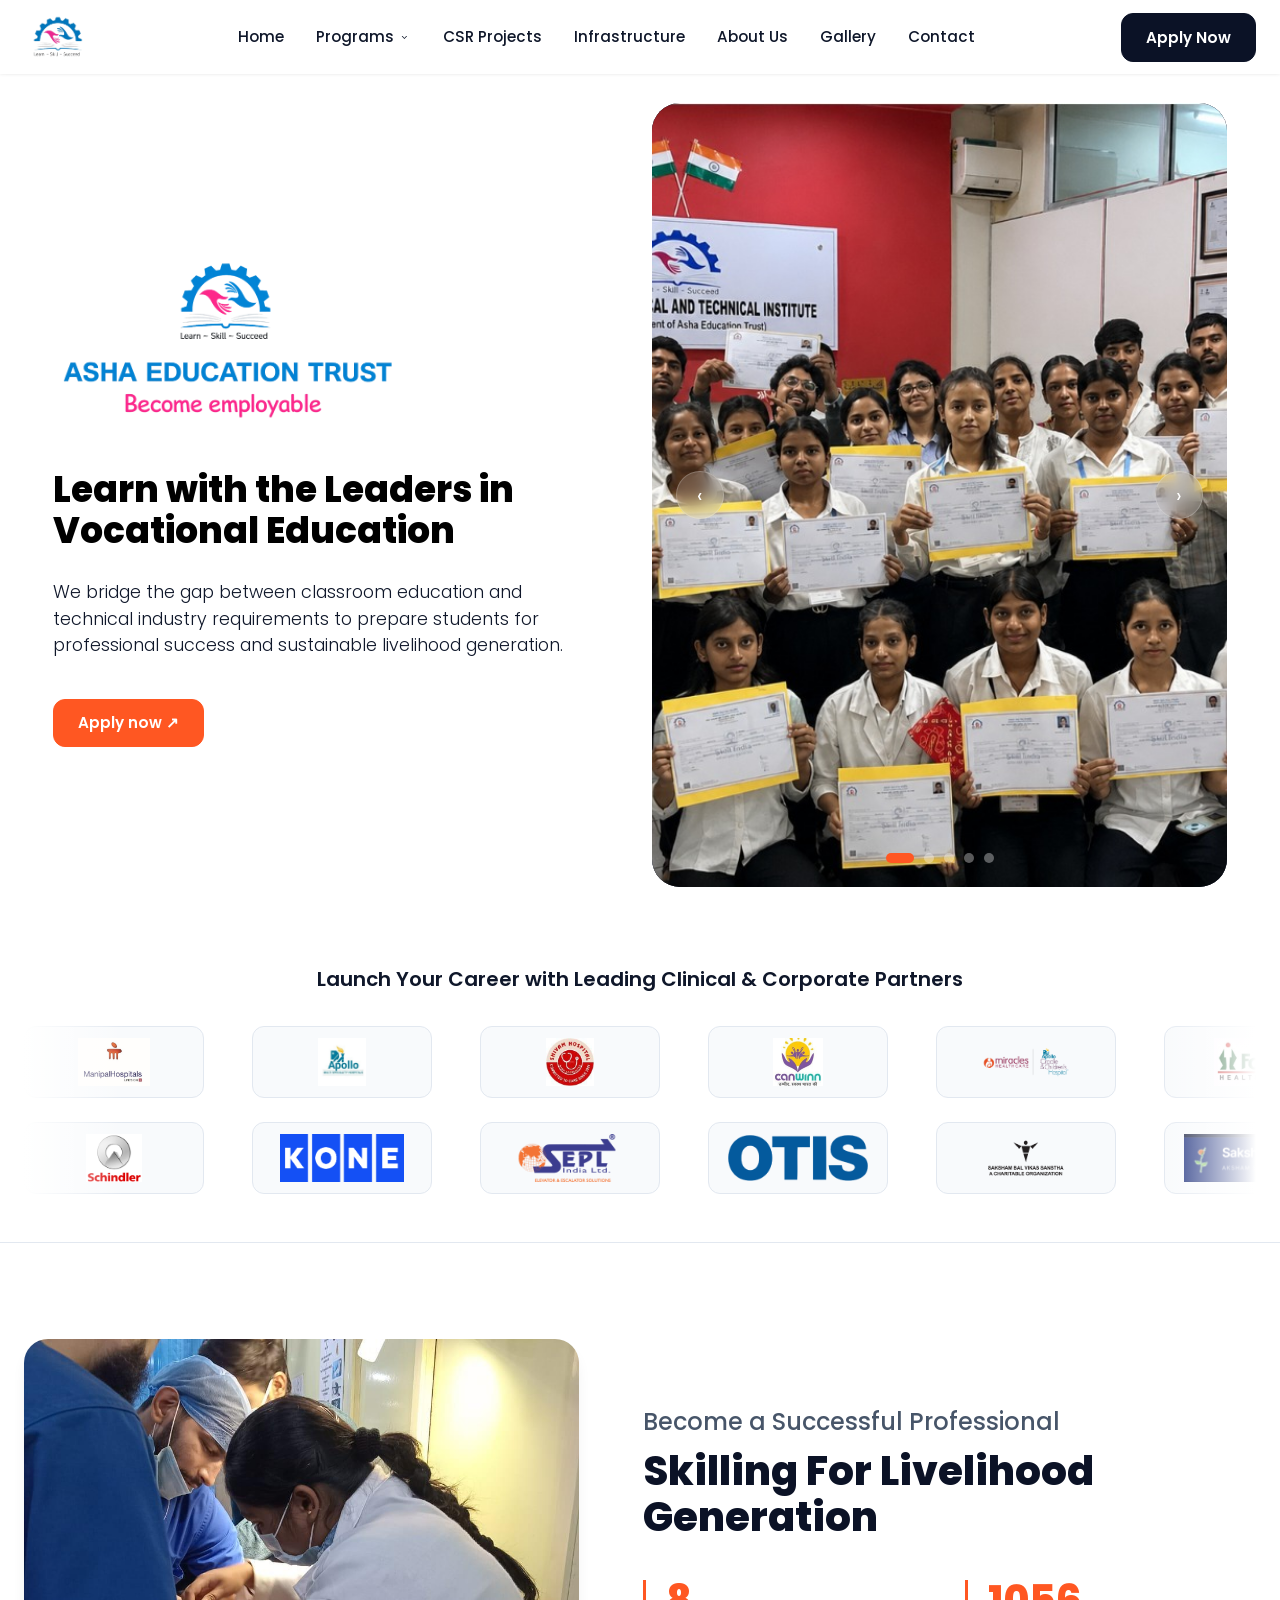
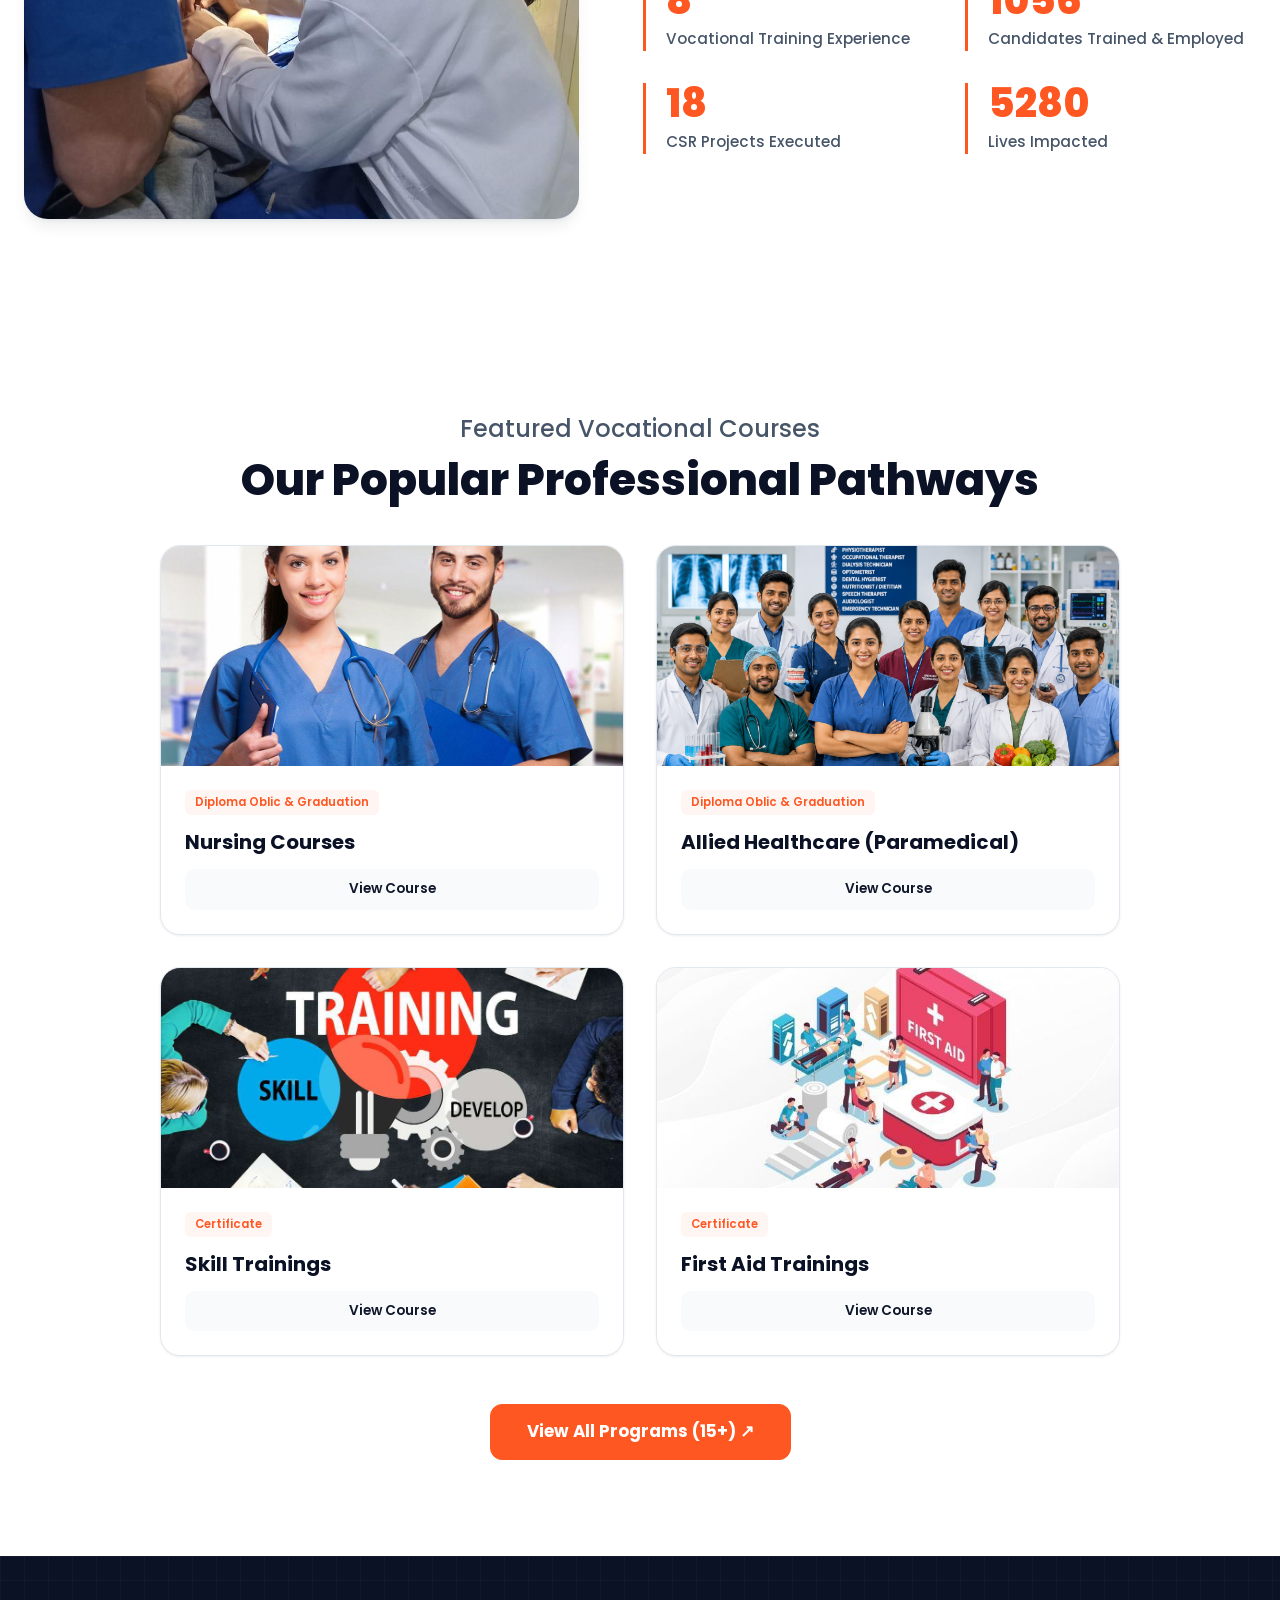
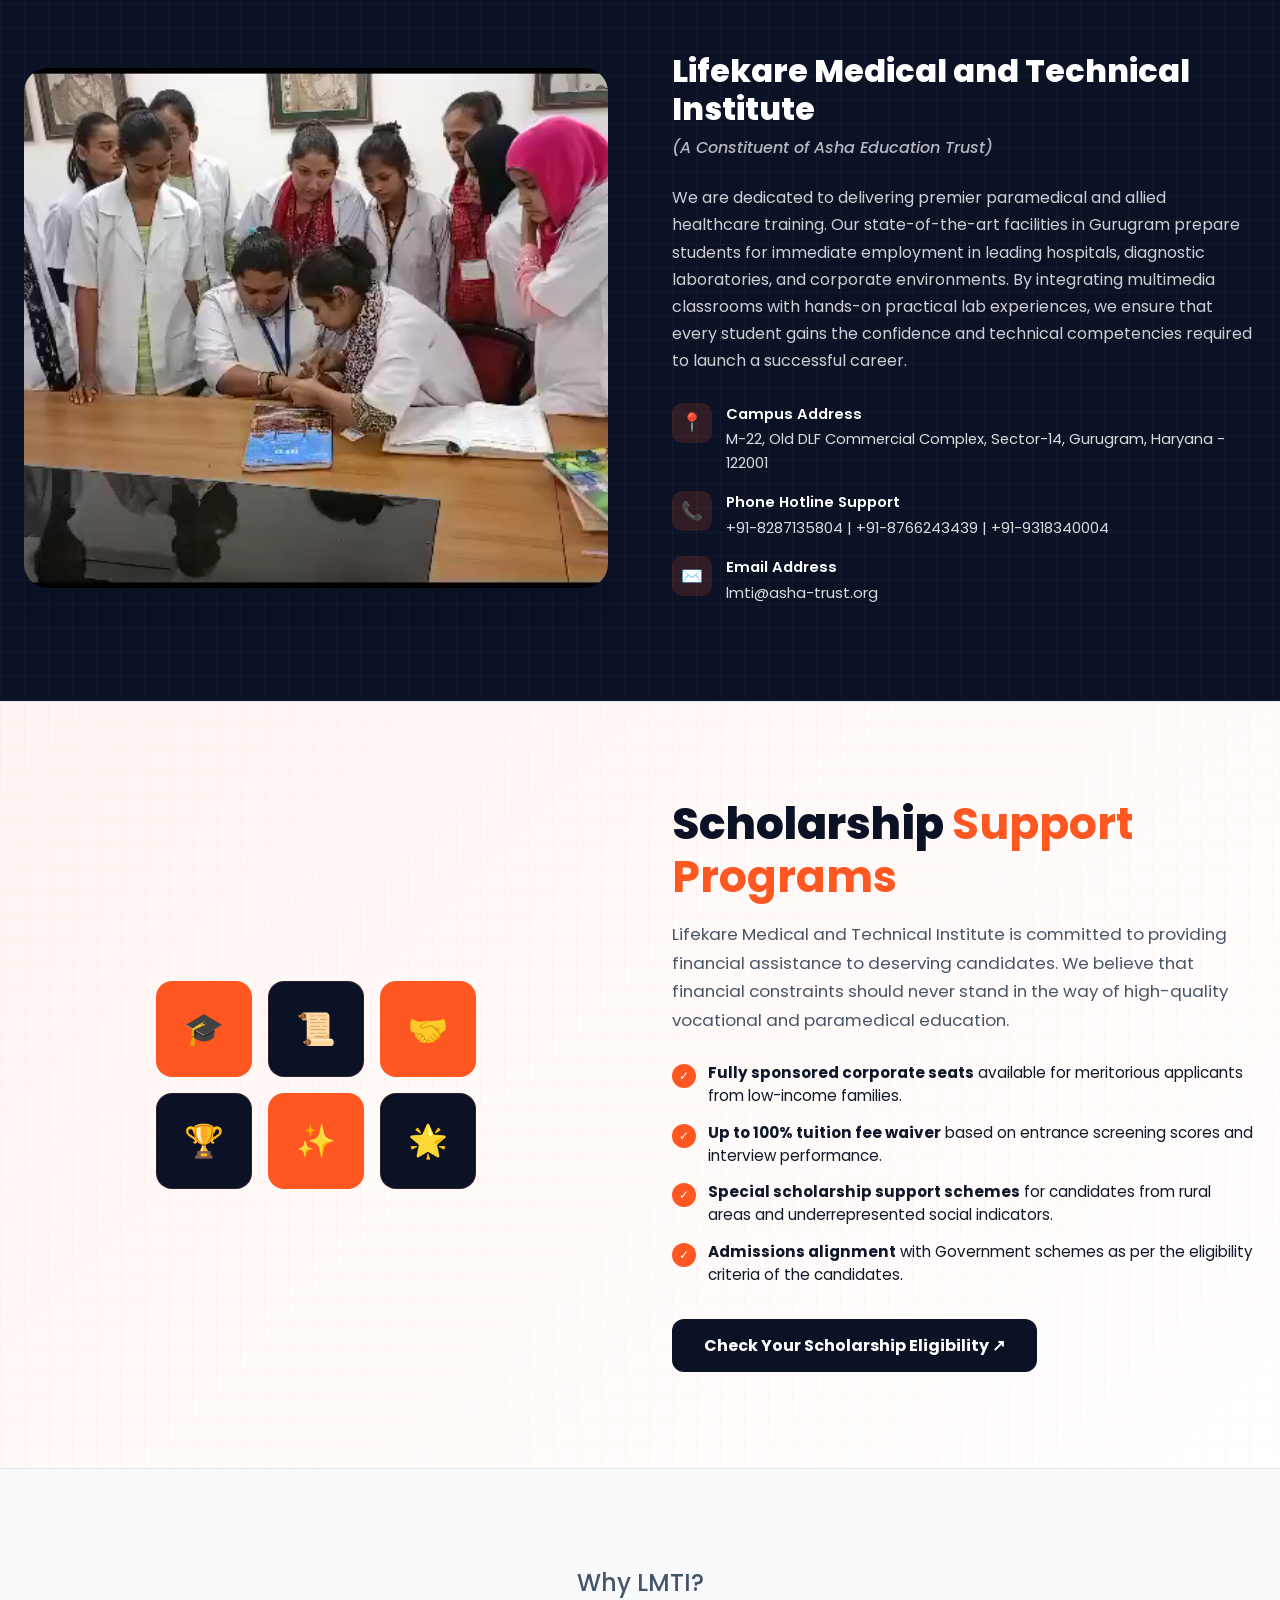
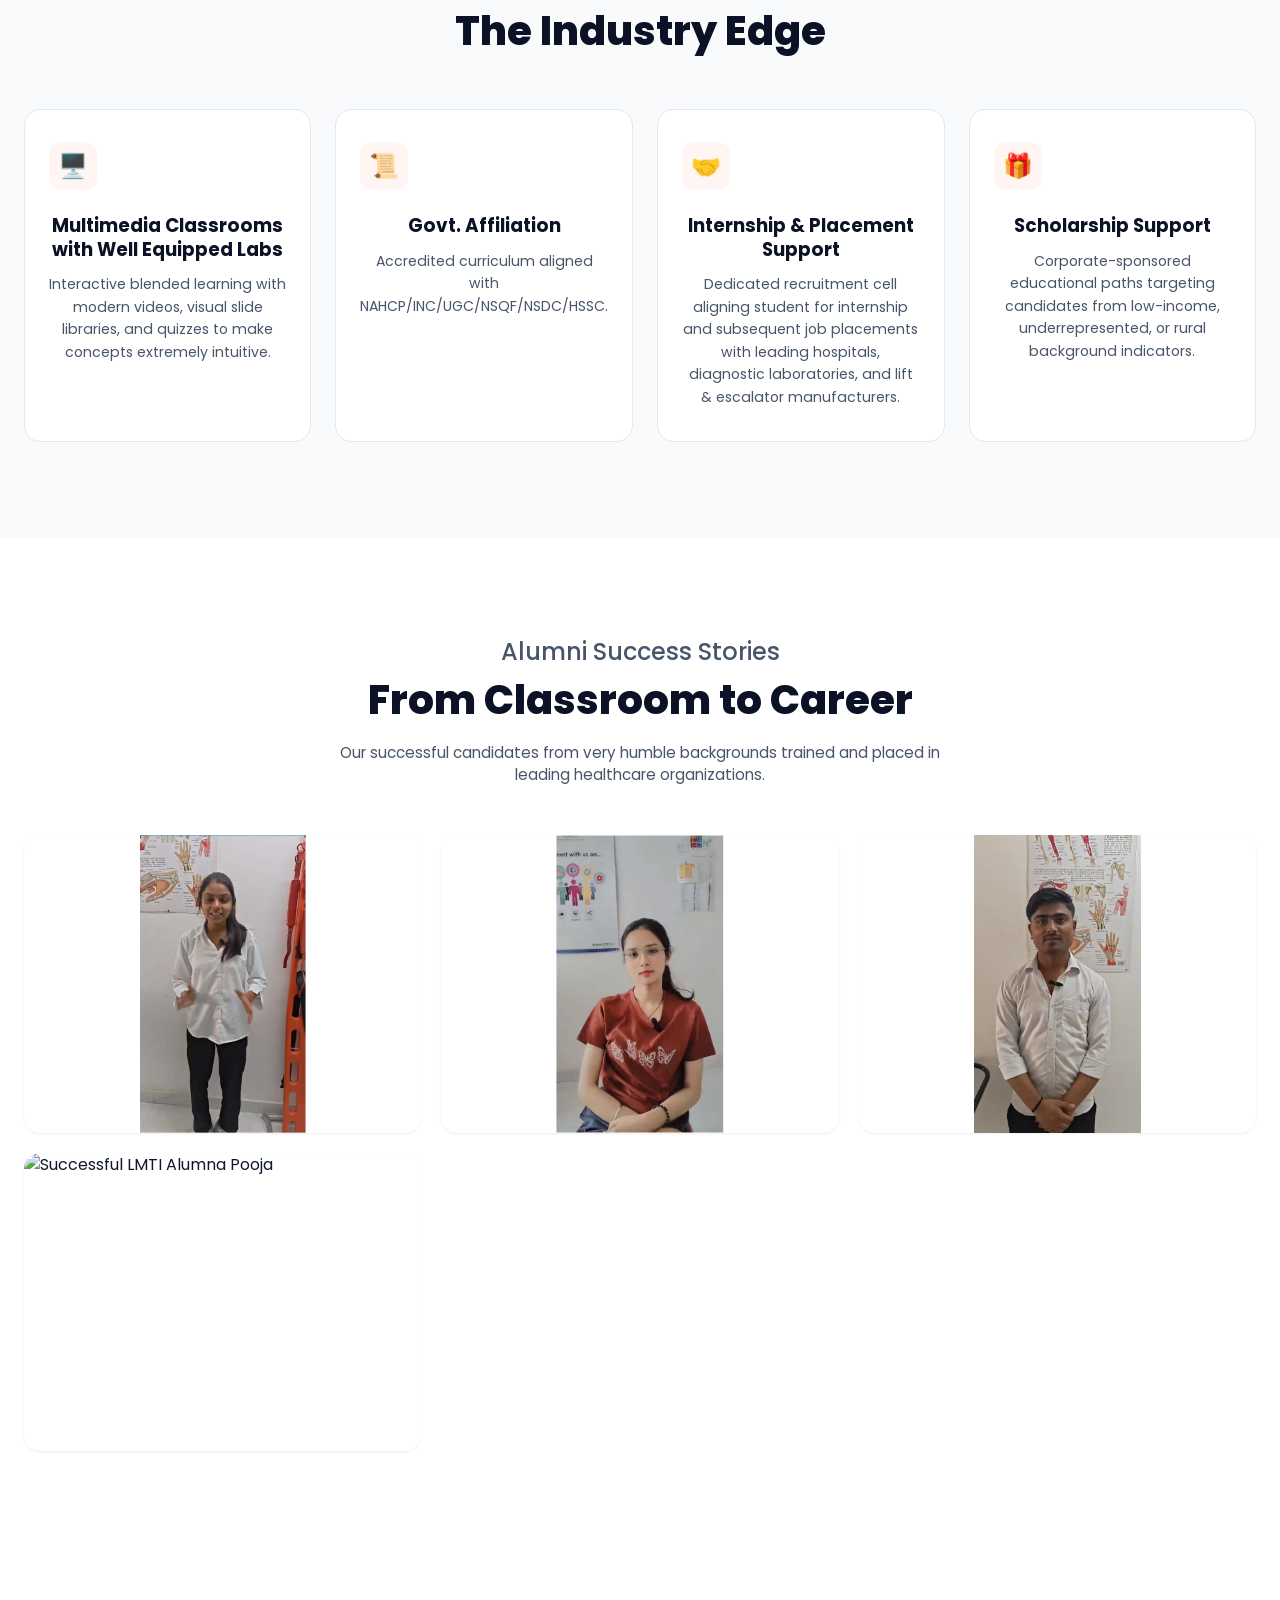
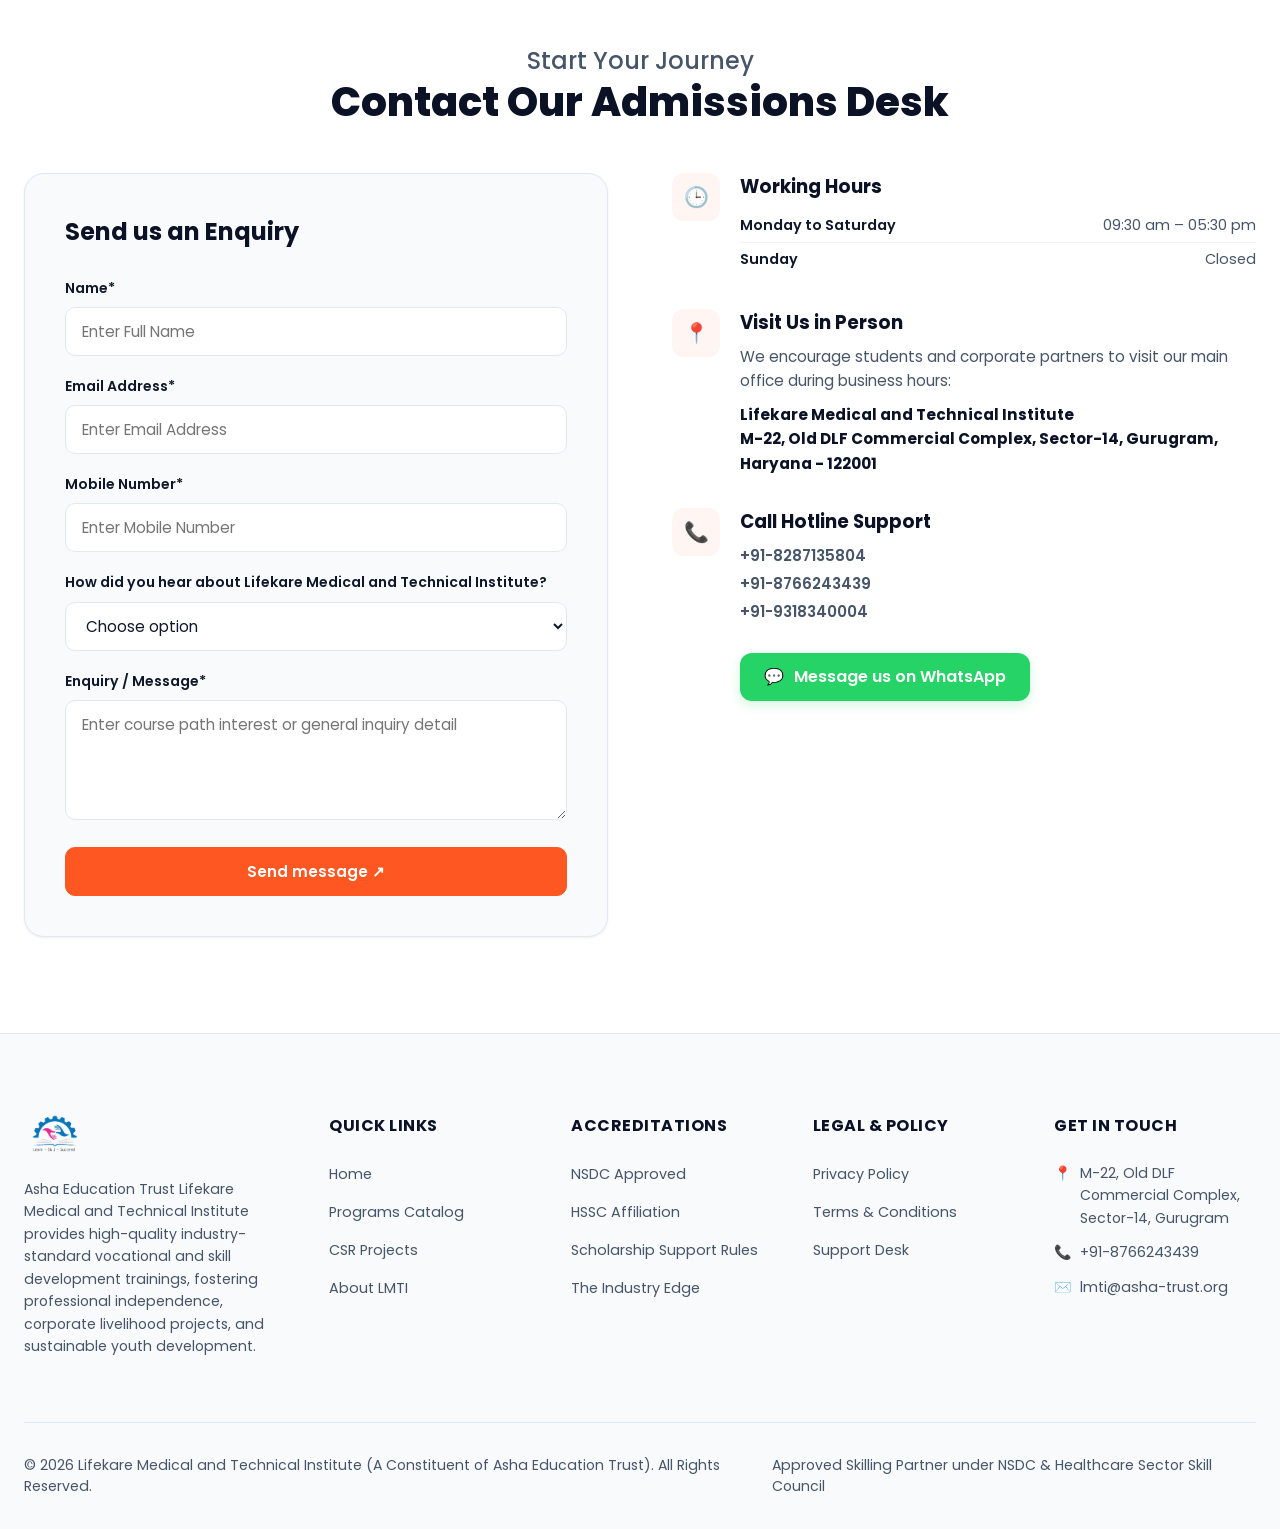
==== commit 0ead687f: "change-done-30sep" ====
--- a/index.html
+++ b/index.html
@@ -1,563 +1,368 @@
 <!doctype html>
 <html lang="en">
-  <head>
-    <meta charset="UTF-8" />
-    <meta name="viewport" content="width=device-width, initial-scale=1.0" />
-    <meta
-      name="description"
-      content="Lifekare Medical and Technical Institute (LMTI) is a leading NSDC-approved educational trust bridging the gap between classroom education and technical industry requirements through healthcare, paramedical, lift mechanics, and Scholarship Support vocational programs."
-    />
-    <meta
-      name="keywords"
-      content="Lifekare Medical and Technical Institute, LMTI, NSDC approved, healthcare training, nursing courses, paramedical, lift mechanic, CSR projects, Gurgaon, skill training, HSSC approved"
-    />
-    <meta name="author" content="Lifekare Medical and Technical Institute" />
-
-    <title>
-      Lifekare Medical and Technical Institute | Leaders in Paramedical &
-      Skilling Education
-    </title>
-
-    <!-- CSS Stylesheet -->
-    <link rel="stylesheet" href="style.css" />
-
-    <!-- Favicon -->
-    <link rel="icon" type="image/png" href="images/logo.png" />
-  </head>
-
-  <body>
-    <!-- --- HEADER & NAVIGATION --- -->
-    <header class="site-header" id="site-header">
-      <!-- Primary Navigation Header -->
-      <div class="primary-header">
-        <div class="container">
-          <a href="index.html" class="logo-container" id="logo-link">
-            <img
-              src="images/logo.png"
-              alt="Lifekare Medical and Technical Institute Logo"
-              id="logo-img"
-            />
-          </a>
-
-          <nav aria-label="Primary Navigation">
-            <ul class="nav-links" id="nav-links">
-              <li>
-                <a href="index.html" class="nav-item-link active" id="nav-home"
-                  >Home</a
-                >
-              </li>
-              <li>
-                <a href="programs.html" class="nav-item-link" id="nav-programs">
-                  Programs
-                  <svg
-                    xmlns="http://www.w3.org/2000/svg"
-                    viewBox="0 0 24 24"
-                    width="1em"
-                    height="1em"
-                  >
-                    <path
-                      fill="currentColor"
-                      fill-rule="evenodd"
-                      d="M16.53 9.47a.75.75 0 0 1 0 1.06L12 15.06l-4.53-4.53a.75.75 0 1 1 1.06-1.06L12 12.94l3.47-3.47a.75.75 0 0 1 1.06 0"
-                      clip-rule="evenodd"
-                    ></path>
-                  </svg>
-                </a>
-              </li>
-              <li>
-                <a
-                  href="csr-projects.html"
-                  class="nav-item-link"
-                  id="nav-campuses"
-                  >CSR Projects</a
-                >
-              </li>
-              <li>
-                <a
-                  href="infrastructure.html"
-                  class="nav-item-link"
-                  id="nav-infrastructure"
-                  >Infrastructure</a
-                >
-              </li>
-              <li>
-                <a href="about.html" class="nav-item-link" id="nav-about"
-                  >About Us</a
-                >
-              </li>
-              <li>
-                <a href="gallery.html" class="nav-item-link" id="nav-gallery"
-                  >Gallery</a
-                >
-              </li>
-              <li>
-                <a href="contact.html" class="nav-item-link" id="nav-contact"
-                  >Contact</a
-                >
-              </li>
-            </ul>
-          </nav>
-
-          <div class="header-actions">
-            <button class="btn btn-primary trigger-popup" id="header-cta-btn">
-              Apply Now
-            </button>
-
-            <button
-              class="nav-toggle-btn"
-              id="menu-toggle"
-              aria-expanded="false"
-              aria-label="Toggle navigation"
-            >
-              <span></span>
-              <span></span>
-              <span></span>
-            </button>
-          </div>
-        </div>
-      </div>
-    </header>
-
-    <!-- --- HERO SECTION --- -->
-    <section class="hero-section" id="home">
+
+<head>
+  <meta charset="UTF-8" />
+  <meta name="viewport" content="width=device-width, initial-scale=1.0" />
+  <meta name="description"
+    content="Lifekare Medical and Technical Institute (LMTI) is a leading NSDC-approved educational trust bridging the gap between classroom education and technical industry requirements through healthcare, paramedical, lift mechanics, and Scholarship Support vocational programs." />
+  <meta name="keywords"
+    content="Lifekare Medical and Technical Institute, LMTI, NSDC approved, healthcare training, nursing courses, paramedical, lift mechanic, CSR projects, Gurgaon, skill training, HSSC approved" />
+  <meta name="author" content="Lifekare Medical and Technical Institute" />
+
+  <title>
+    Lifekare Medical and Technical Institute | Leaders in Paramedical &
+    Skilling Education
+  </title>
+
+  <!-- CSS Stylesheet -->
+  <link rel="stylesheet" href="style.css" />
+
+  <!-- Favicon -->
+  <link rel="icon" type="image/png" href="images/logo.png" />
+</head>
+
+<body>
+  <!-- --- HEADER & NAVIGATION --- -->
+  <header class="site-header" id="site-header">
+    <!-- Primary Navigation Header -->
+    <div class="primary-header">
       <div class="container">
-        <div class="hero-rounded-card">
-
-          <!-- Left Hero Content -->
-          <div class="hero-left-content">
-            <div class="hero-top-image">
-              <img src="images/hero-upr-img.png" alt="Scholarship and vocational training" class="hero-top-image-img" style="object-fit: contain;">
-            </div>
-
-            <h1 class="hero-title-main">Learn with the Leaders in Vocational Education</h1>
-            <p class="hero-desc-text">We bridge the gap between classroom education and technical industry requirements to prepare students for professional success and sustainable livelihood generation.</p>
-
-            <div class="hero-button-group">
-              <a href="contact.html" class="btn btn-orange" id="hero-apply-btn">Apply now ↗</a>
-              <a href="contact.html" class="btn btn-secondary" id="hero-counsel-btn">Talk to a counsellor</a>
-            </div>
-          </div>
-
-          <!-- Right Hero Carousel -->
-          <div class="hero-right-img">
-            <div class="hero-carousel-wrapper" id="hero-carousel">
-              <div class="hero-carousel-track" id="carousel-track">
-                <div class="hero-slide">
-                  <img src="images/home-slide1.jpeg" alt="LMTI Practical Healthcare Training Simulation">
-                </div>
-                <div class="hero-slide">
-                  <img src="images/home-bnr2.jpeg" alt="LMTI Classroom Lecture on Human Anatomy">
-                </div>
-                <div class="hero-slide">
-                  <img src="images/home-slide3.jpeg" alt="LMTI Lift Mechanic Engineering Practical Training">
-                </div>
-                <div class="hero-slide">
-                  <img src="images/home-slide4.jpeg" alt="LMTI Hands-on CPR Training Drill">
-                </div>
-                <div class="hero-slide">
-                  <img src="images/home-bnr5.jpeg" alt="LMTI Nursing Laboratory Bedside Care Practice">
-                </div>
+        <a href="index.html" class="logo-container" id="logo-link">
+          <img src="images/logo.png" alt="Lifekare Medical and Technical Institute Logo" id="logo-img" />
+        </a>
+
+        <nav aria-label="Primary Navigation">
+          <ul class="nav-links" id="nav-links">
+            <li>
+              <a href="index.html" class="nav-item-link active" id="nav-home">Home</a>
+            </li>
+            <li>
+              <a href="programs.html" class="nav-item-link" id="nav-programs">
+                Programs
+                <svg xmlns="http://www.w3.org/2000/svg" viewBox="0 0 24 24" width="1em" height="1em">
+                  <path fill="currentColor" fill-rule="evenodd"
+                    d="M16.53 9.47a.75.75 0 0 1 0 1.06L12 15.06l-4.53-4.53a.75.75 0 1 1 1.06-1.06L12 12.94l3.47-3.47a.75.75 0 0 1 1.06 0"
+                    clip-rule="evenodd"></path>
+                </svg>
+              </a>
+            </li>
+            <li>
+              <a href="csr-projects.html" class="nav-item-link" id="nav-campuses">CSR Projects</a>
+            </li>
+            <li>
+              <a href="infrastructure.html" class="nav-item-link" id="nav-infrastructure">Infrastructure</a>
+            </li>
+            <li>
+              <a href="about.html" class="nav-item-link" id="nav-about">About Us</a>
+            </li>
+            <li>
+              <a href="gallery.html" class="nav-item-link" id="nav-gallery">Gallery</a>
+            </li>
+            <li>
+              <a href="contact.html" class="nav-item-link" id="nav-contact">Contact</a>
+            </li>
+          </ul>
+        </nav>
+
+        <div class="header-actions">
+          <button class="btn btn-primary trigger-popup" id="header-cta-btn">
+            Apply Now
+          </button>
+
+          <button class="nav-toggle-btn" id="menu-toggle" aria-expanded="false" aria-label="Toggle navigation">
+            <span></span>
+            <span></span>
+            <span></span>
+          </button>
+        </div>
+      </div>
+    </div>
+  </header>
+
+  <!-- --- HERO SECTION --- -->
+  <section class="hero-section" id="home">
+    <div class="container">
+      <div class="hero-rounded-card">
+
+        <!-- Left Hero Content -->
+        <div class="hero-left-content">
+          <div class="hero-top-image">
+            <img src="images/hero-upr-img.png" alt="Scholarship and vocational training" class="hero-top-image-img"
+              style="object-fit: contain;">
+          </div>
+
+          <h1 class="hero-title-main">Learn with the Leaders in Vocational Education</h1>
+          <p class="hero-desc-text">We bridge the gap between classroom education and technical industry requirements to
+            prepare students for professional success and sustainable livelihood generation.</p>
+
+          <div class="hero-button-group">
+            <a href="contact.html" class="btn btn-orange" id="hero-apply-btn">Apply now ↗</a>
+            <a href="contact.html" class="btn btn-secondary" id="hero-counsel-btn">Talk to a counsellor</a>
+          </div>
+        </div>
+
+        <!-- Right Hero Carousel -->
+        <div class="hero-right-img">
+          <div class="hero-carousel-wrapper" id="hero-carousel">
+            <div class="hero-carousel-track" id="carousel-track">
+              <div class="hero-slide">
+                <img src="images/home-slide1.jpeg" alt="LMTI Practical Healthcare Training Simulation">
               </div>
-
-              <button class="carousel-arrow carousel-arrow-left" id="prev-slide" aria-label="Previous Slide">‹</button>
-              <button class="carousel-arrow carousel-arrow-right" id="next-slide" aria-label="Next Slide">›</button>
-
-              <div class="carousel-dots" id="carousel-dots">
-                <button class="carousel-dot active" data-slide="0" aria-label="Slide 1"></button>
-                <button class="carousel-dot" data-slide="1" aria-label="Slide 2"></button>
-                <button class="carousel-dot" data-slide="2" aria-label="Slide 3"></button>
-                <button class="carousel-dot" data-slide="3" aria-label="Slide 4"></button>
-                <button class="carousel-dot" data-slide="4" aria-label="Slide 5"></button>
+              <div class="hero-slide">
+                <img src="images/home-bnr2.jpeg" alt="LMTI Classroom Lecture on Human Anatomy">
               </div>
-            </div>
-          </div>
-
-        </div>
-      </div>
-    </section>
-
-    <!-- --- PARTNERS MARQUEE SECTION --- -->
-    <section class="partners-section" id="partners">
-      <div class="container text-center">
-        <h2 class="marquee-heading">
-          Launch Your Career with Leading Clinical &amp; Corporate Partners
-        </h2>
-
-        <div class="marquee-container">
-          <!-- Row 1: Hospital/Clinical Partners (Left Scroll) -->
-          <div class="marquee-row scroll-left">
-            <div class="marquee-inner">
-              <div class="marquee-logo-card">
-                <img
-                  src="images/asha/logo/download.jpeg"
-                  alt="Manipal Hospitals"
-                />
+              <div class="hero-slide">
+                <img src="images/home-slide3.jpeg" alt="LMTI Lift Mechanic Engineering Practical Training">
               </div>
-              <div class="marquee-logo-card">
-                <img
-                  src="images/asha/logo/download (1).jpeg"
-                  alt="Apollo Multi Speciality"
-                />
+              <div class="hero-slide">
+                <img src="images/home-slide4.jpeg" alt="LMTI Hands-on CPR Training Drill">
               </div>
-              <div class="marquee-logo-card">
-                <img
-                  src="images/asha/logo/download (2).jpeg"
-                  alt="Shivam Hospital"
-                />
+              <div class="hero-slide">
+                <img src="images/home-bnr5.jpeg" alt="LMTI Nursing Laboratory Bedside Care Practice">
               </div>
-              <div class="marquee-logo-card">
-                <img src="images/asha/logo/download (3).jpeg" alt="CanWinn" />
-              </div>
-              <div class="marquee-logo-card">
-                <img
-                  src="images/asha/logo/download (1).png"
-                  alt="Miracles Healthcare & Apollo Cradle"
-                />
-              </div>
-              <div class="marquee-logo-card">
-                <img
-                  src="images/asha/logo/download (4).png"
-                  alt="Fortis Healthcare"
-                />
-              </div>
-              <div class="marquee-logo-card">
-                <img
-                  src="images/asha/logo/download (5).png"
-                  alt="Mayom Hospital"
-                />
-              </div>
-              <div class="marquee-logo-card">
-                <img
-                  src="images/asha/logo/download (6).png"
-                  alt="Max Healthcare"
-                />
-              </div>
-              <div class="marquee-logo-card">
-                <img
-                  src="images/asha/logo/download (7).png"
-                  alt="Polaris Super Speciality"
-                />
-              </div>
-              <div class="marquee-logo-card">
-                <img
-                  src="images/asha/logo/download (6).jpeg"
-                  alt="Dev Hospital"
-                />
-              </div>
-              <div class="marquee-logo-card">
-                <img
-                  src="images/asha/logo/download (12).jpeg"
-                  alt="Chiranjivi Hospital"
-                />
-              </div>
-              <!-- Duplicate for infinite seamless scroll -->
-              <div class="marquee-logo-card">
-                <img
-                  src="images/asha/logo/download.jpeg"
-                  alt="Manipal Hospitals"
-                />
-              </div>
-              <div class="marquee-logo-card">
-                <img
-                  src="images/asha/logo/download (1).jpeg"
-                  alt="Apollo Multi Speciality"
-                />
-              </div>
-              <div class="marquee-logo-card">
-                <img
-                  src="images/asha/logo/download (2).jpeg"
-                  alt="Shivam Hospital"
-                />
-              </div>
-              <div class="marquee-logo-card">
-                <img src="images/asha/logo/download (3).jpeg" alt="CanWinn" />
-              </div>
-              <div class="marquee-logo-card">
-                <img
-                  src="images/asha/logo/download (1).png"
-                  alt="Miracles Healthcare & Apollo Cradle"
-                />
-              </div>
-              <div class="marquee-logo-card">
-                <img
-                  src="images/asha/logo/download (4).png"
-                  alt="Fortis Healthcare"
-                />
-              </div>
-              <div class="marquee-logo-card">
-                <img
-                  src="images/asha/logo/download (5).png"
-                  alt="Mayom Hospital"
-                />
-              </div>
-              <div class="marquee-logo-card">
-                <img
-                  src="images/asha/logo/download (6).png"
-                  alt="Max Healthcare"
-                />
-              </div>
-              <div class="marquee-logo-card">
-                <img
-                  src="images/asha/logo/download (7).png"
-                  alt="Polaris Super Speciality"
-                />
-              </div>
-              <div class="marquee-logo-card">
-                <img
-                  src="images/asha/logo/download (6).jpeg"
-                  alt="Dev Hospital"
-                />
-              </div>
-              <div class="marquee-logo-card">
-                <img
-                  src="images/asha/logo/download (12).jpeg"
-                  alt="Chiranjivi Hospital"
-                />
-              </div>
-            </div>
-          </div>
-
-          <!-- Row 2: Skilling & Corporate Partners (Right Scroll) -->
-          <div class="marquee-row marquee-row-reverse scroll-right">
-            <div class="marquee-inner">
-              <div class="marquee-logo-card">
-                <img src="images/asha/download (11).png" alt="Schindler" />
-              </div>
-              <div class="marquee-logo-card">
-                <img src="images/asha/download (12).png" alt="KONE" />
-              </div>
-              <div class="marquee-logo-card">
-                <img src="images/asha/download (13).png" alt="SEPL India" />
-              </div>
-              <div class="marquee-logo-card">
-                <img src="images/asha/download (14).png" alt="OTIS" />
-              </div>
-              <div class="marquee-logo-card">
-                <img
-                  src="images/asha/download (15).png"
-                  alt="Saksham Bal Vikas"
-                />
-              </div>
-              <div class="marquee-logo-card">
-                <img src="images/asha/download (17).png" alt="Saksham Bharti" />
-              </div>
-              <div class="marquee-logo-card">
-                <img
-                  src="images/asha/download (18).png"
-                  alt="Sanshil Foundation"
-                />
-              </div>
-              <div class="marquee-logo-card">
-                <img
-                  src="images/asha/download (20).png"
-                  alt="Haryana Nurses Council"
-                />
-              </div>
-              <div class="marquee-logo-card">
-                <img
-                  src="images/asha/download20.png"
-                  alt="Indian Nursing Council"
-                />
-              </div>
-              <div class="marquee-logo-card">
-                <img src="images/asha/download (22).png" alt="NCAHP" />
-              </div>
-              <!-- Duplicate for infinite seamless scroll -->
-              <div class="marquee-logo-card">
-                <img src="images/asha/download (11).png" alt="Schindler" />
-              </div>
-              <div class="marquee-logo-card">
-                <img src="images/asha/download (12).png" alt="KONE" />
-              </div>
-              <div class="marquee-logo-card">
-                <img src="images/asha/download (13).png" alt="SEPL India" />
-              </div>
-              <div class="marquee-logo-card">
-                <img src="images/asha/download (14).png" alt="OTIS" />
-              </div>
-              <div class="marquee-logo-card">
-                <img
-                  src="images/asha/download (15).png"
-                  alt="Saksham Bal Vikas"
-                />
-              </div>
-              <div class="marquee-logo-card">
-                <img src="images/asha/download (17).png" alt="Saksham Bharti" />
-              </div>
-              <div class="marquee-logo-card">
-                <img
-                  src="images/asha/download (18).png"
-                  alt="Sanshil Foundation"
-                />
-              </div>
-              <div class="marquee-logo-card">
-                <img
-                  src="images/asha/download (20).png"
-                  alt="Haryana Nurses Council"
-                />
-              </div>
-              <div class="marquee-logo-card">
-                <img
-                  src="images/asha/download20.png"
-                  alt="Indian Nursing Council"
-                />
-              </div>
-              <div class="marquee-logo-card">
-                <img src="images/asha/download (22).png" alt="NCAHP" />
-              </div>
-            </div>
-          </div>
-        </div>
-      </div>
-    </section>
-
-    <!-- --- CAREERS STATS & IMPACT --- -->
-    <section class="section career-stats-section" id="about">
-      <div class="container">
-        <div class="career-grid">
-          <!-- Left Side: Professional Training Image -->
-          <div class="career-img-box">
-            <img
-              src="images/profesonial.jpeg"
-              alt="LMTI Successful Healthcare Professionals Training Environment"
-              loading="lazy"
-            />
-          </div>
-
-          <!-- Right Side: Impact Stats Content -->
-          <div class="career-info-box">
-            <span class="section-pretitle"
-              >Become a Successful Professional</span
-            >
-            <h2 class="section-main-title">
-              Skilling For Livelihood Generation
-            </h2>
-
-            <div class="stats-grid">
-              <div class="stat-card-item">
-                <span class="stat-number" data-target="9">0</span>
-                <span class="stat-description"
-                  >Vocational Training Experience</span
-                >
-              </div>
-
-              <div class="stat-card-item">
-                <span class="stat-number" data-target="1200">0</span>
-                <span class="stat-description"
-                  >Candidates Trained &amp; Employed</span
-                >
-              </div>
-
-              <div class="stat-card-item">
-                <span class="stat-number" data-target="20">0</span>
-                <span class="stat-description">CSR Projects Executed</span>
-              </div>
-
-              <div class="stat-card-item">
-                <span class="stat-number" data-target="5000">0</span>
-                <span class="stat-description">Lives Impacted</span>
-              </div>
-            </div>
-          </div>
-        </div>
-      </div>
-    </section>
-
-    <!-- --- SKILL COURSES SECTION (2x2 Grid - Homepage preview) --- -->
-    <section class="section skill-courses-section" id="programs">
-      <div class="container text-center">
-        <span class="section-pretitle">Featured Skill Courses</span>
-        <h2 class="section-heading-custom">
-          Our Popular Professional Pathways
-        </h2>
-
-        <!-- Grid Layout for 4 selected programs in 2x2 grid -->
-        <div
-          class="programs-grid-custom"
-          id="homepage-featured-courses-grid"
-          style="
+            </div>
+
+            <button class="carousel-arrow carousel-arrow-left" id="prev-slide" aria-label="Previous Slide">‹</button>
+            <button class="carousel-arrow carousel-arrow-right" id="next-slide" aria-label="Next Slide">›</button>
+
+            <div class="carousel-dots" id="carousel-dots">
+              <button class="carousel-dot active" data-slide="0" aria-label="Slide 1"></button>
+              <button class="carousel-dot" data-slide="1" aria-label="Slide 2"></button>
+              <button class="carousel-dot" data-slide="2" aria-label="Slide 3"></button>
+              <button class="carousel-dot" data-slide="3" aria-label="Slide 4"></button>
+              <button class="carousel-dot" data-slide="4" aria-label="Slide 5"></button>
+            </div>
+          </div>
+        </div>
+
+      </div>
+    </div>
+  </section>
+
+  <!-- --- PARTNERS MARQUEE SECTION --- -->
+  <section class="partners-section" id="partners">
+    <div class="container text-center">
+      <h2 class="marquee-heading">
+        Launch Your Career with Leading Clinical &amp; Corporate Partners
+      </h2>
+
+      <div class="marquee-container">
+        <!-- Row 1: Hospital/Clinical Partners (Left Scroll) -->
+        <div class="marquee-row scroll-left">
+          <div class="marquee-inner">
+            <div class="marquee-logo-card">
+              <img src="images/asha/logo/download.jpeg" alt="Manipal Hospitals" />
+            </div>
+            <div class="marquee-logo-card">
+              <img src="images/asha/logo/download (1).jpeg" alt="Apollo Multi Speciality" />
+            </div>
+            <div class="marquee-logo-card">
+              <img src="images/asha/logo/download (2).jpeg" alt="Shivam Hospital" />
+            </div>
+            <div class="marquee-logo-card">
+              <img src="images/asha/logo/download (3).jpeg" alt="CanWinn" />
+            </div>
+            <div class="marquee-logo-card">
+              <img src="images/asha/logo/download (1).png" alt="Miracles Healthcare & Apollo Cradle" />
+            </div>
+            <div class="marquee-logo-card">
+              <img src="images/asha/logo/download (4).png" alt="Fortis Healthcare" />
+            </div>
+            <div class="marquee-logo-card">
+              <img src="images/asha/logo/download (5).png" alt="Mayom Hospital" />
+            </div>
+            <div class="marquee-logo-card">
+              <img src="images/asha/logo/download (6).png" alt="Max Healthcare" />
+            </div>
+            <div class="marquee-logo-card">
+              <img src="images/asha/logo/download (7).png" alt="Polaris Super Speciality" />
+            </div>
+            <div class="marquee-logo-card">
+              <img src="images/asha/logo/download (6).jpeg" alt="Dev Hospital" />
+            </div>
+            <div class="marquee-logo-card">
+              <img src="images/asha/logo/download (12).jpeg" alt="Chiranjivi Hospital" />
+            </div>
+            <!-- Duplicate for infinite seamless scroll -->
+            <div class="marquee-logo-card">
+              <img src="images/asha/logo/download.jpeg" alt="Manipal Hospitals" />
+            </div>
+            <div class="marquee-logo-card">
+              <img src="images/asha/logo/download (1).jpeg" alt="Apollo Multi Speciality" />
+            </div>
+            <div class="marquee-logo-card">
+              <img src="images/asha/logo/download (2).jpeg" alt="Shivam Hospital" />
+            </div>
+            <div class="marquee-logo-card">
+              <img src="images/asha/logo/download (3).jpeg" alt="CanWinn" />
+            </div>
+            <div class="marquee-logo-card">
+              <img src="images/asha/logo/download (1).png" alt="Miracles Healthcare & Apollo Cradle" />
+            </div>
+            <div class="marquee-logo-card">
+              <img src="images/asha/logo/download (4).png" alt="Fortis Healthcare" />
+            </div>
+            <div class="marquee-logo-card">
+              <img src="images/asha/logo/download (5).png" alt="Mayom Hospital" />
+            </div>
+            <div class="marquee-logo-card">
+              <img src="images/asha/logo/download (6).png" alt="Max Healthcare" />
+            </div>
+            <div class="marquee-logo-card">
+              <img src="images/asha/logo/download (7).png" alt="Polaris Super Speciality" />
+            </div>
+            <div class="marquee-logo-card">
+              <img src="images/asha/logo/download (6).jpeg" alt="Dev Hospital" />
+            </div>
+            <div class="marquee-logo-card">
+              <img src="images/asha/logo/download (12).jpeg" alt="Chiranjivi Hospital" />
+            </div>
+          </div>
+        </div>
+
+        <!-- Row 2: Skilling & Corporate Partners (Right Scroll) -->
+        <div class="marquee-row marquee-row-reverse scroll-right">
+          <div class="marquee-inner">
+            <div class="marquee-logo-card">
+              <img src="images/asha/download (11).png" alt="Schindler" />
+            </div>
+            <div class="marquee-logo-card">
+              <img src="images/asha/download (12).png" alt="KONE" />
+            </div>
+            <div class="marquee-logo-card">
+              <img src="images/asha/download (13).png" alt="SEPL India" />
+            </div>
+            <div class="marquee-logo-card">
+              <img src="images/asha/download (14).png" alt="OTIS" />
+            </div>
+            <div class="marquee-logo-card">
+              <img src="images/asha/download (15).png" alt="Saksham Bal Vikas" />
+            </div>
+            <div class="marquee-logo-card">
+              <img src="images/asha/download (17).png" alt="Saksham Bharti" />
+            </div>
+            <div class="marquee-logo-card">
+              <img src="images/asha/download (18).png" alt="Sanshil Foundation" />
+            </div>
+            <div class="marquee-logo-card">
+              <img src="images/asha/download (20).png" alt="Haryana Nurses Council" />
+            </div>
+            <div class="marquee-logo-card">
+              <img src="images/asha/download20.png" alt="Indian Nursing Council" />
+            </div>
+            <div class="marquee-logo-card">
+              <img src="images/asha/download (22).png" alt="NCAHP" />
+            </div>
+            <!-- Duplicate for infinite seamless scroll -->
+            <div class="marquee-logo-card">
+              <img src="images/asha/download (11).png" alt="Schindler" />
+            </div>
+            <div class="marquee-logo-card">
+              <img src="images/asha/download (12).png" alt="KONE" />
+            </div>
+            <div class="marquee-logo-card">
+              <img src="images/asha/download (13).png" alt="SEPL India" />
+            </div>
+            <div class="marquee-logo-card">
+              <img src="images/asha/download (14).png" alt="OTIS" />
+            </div>
+            <div class="marquee-logo-card">
+              <img src="images/asha/download (15).png" alt="Saksham Bal Vikas" />
+            </div>
+            <div class="marquee-logo-card">
+              <img src="images/asha/download (17).png" alt="Saksham Bharti" />
+            </div>
+            <div class="marquee-logo-card">
+              <img src="images/asha/download (18).png" alt="Sanshil Foundation" />
+            </div>
+            <div class="marquee-logo-card">
+              <img src="images/asha/download (20).png" alt="Haryana Nurses Council" />
+            </div>
+            <div class="marquee-logo-card">
+              <img src="images/asha/download20.png" alt="Indian Nursing Council" />
+            </div>
+            <div class="marquee-logo-card">
+              <img src="images/asha/download (22).png" alt="NCAHP" />
+            </div>
+          </div>
+        </div>
+      </div>
+    </div>
+  </section>
+
+  <!-- --- CAREERS STATS & IMPACT --- -->
+  <section class="section career-stats-section" id="about">
+    <div class="container">
+      <div class="career-grid">
+        <!-- Left Side: Professional Training Image -->
+        <div class="career-img-box">
+          <img src="images/profesonial.jpeg" alt="LMTI Successful Healthcare Professionals Training Environment"
+            loading="lazy" />
+        </div>
+
+        <!-- Right Side: Impact Stats Content -->
+        <div class="career-info-box">
+          <span class="section-pretitle">Become a Successful Professional</span>
+          <h2 class="section-main-title">
+            Skilling For Livelihood Generation
+          </h2>
+
+          <div class="stats-grid">
+            <div class="stat-card-item">
+              <span class="stat-number" data-target="9">0</span>
+              <span class="stat-description">Vocational Training Experience</span>
+            </div>
+
+            <div class="stat-card-item">
+              <span class="stat-number" data-target="1200">0</span>
+              <span class="stat-description">Candidates Trained &amp; Employed</span>
+            </div>
+
+            <div class="stat-card-item">
+              <span class="stat-number" data-target="20">0</span>
+              <span class="stat-description">CSR Projects Executed</span>
+            </div>
+
+            <div class="stat-card-item">
+              <span class="stat-number" data-target="6000">0</span>
+              <span class="stat-description">Lives Impacted</span>
+            </div>
+          </div>
+        </div>
+      </div>
+    </div>
+  </section>
+
+  <!-- --- SKILL COURSES SECTION (2x2 Grid - Homepage preview) --- -->
+  <section class="section skill-courses-section" id="programs">
+    <div class="container text-center">
+      <span class="section-pretitle">Featured Vocational Courses</span>
+      <h2 class="section-heading-custom">
+        Our Popular Professional Pathways
+      </h2>
+
+      <!-- Grid Layout for 4 selected programs in 2x2 grid -->
+      <div class="programs-grid-custom" id="homepage-featured-courses-grid" style="
             display: grid;
             grid-template-columns: repeat(2, 1fr);
             max-width: 960px;
             margin: 32px auto 48px;
             gap: 32px;
-          "
-        >
-          <!-- Program 1: Nursing & Healthcare Assistant -->
-          <div
-            class="program-card-custom"
-            style="display: flex; flex-direction: column"
-          >
-            <div class="program-img-custom" style="height: 220px">
-              <img
-                src="images/asha/nursing.jpeg"
-                alt="Nursing and Healthcare Assistant training session"
-                loading="lazy"
-              />
-            </div>
-            <div
-              class="program-info-custom"
-              style="padding: 24px; text-align: left"
-            >
-              <span class="program-duration-badge"
-                >Nursing &amp; Healthcare</span
-              >
-              <h3
-                class="program-name-custom"
-                style="font-size: 1.25rem; margin-bottom: 12px"
-              >
-                Nursing Courses
-              </h3>
-              <!-- <p class="program-desc-custom" style="font-size: 0.9rem; line-height: 1.6; margin-bottom: 20px;">Approved pathways for GNM, B.Sc, and ANM. Comprehensive training in patient bedside care, clinical support, nursing ethics, and diagnostics.</p> -->
-              <a
-                href="programs.html#nursing"
-                style="
-                  display: flex;
-                  align-items: center;
-                  justify-content: center;
-                  width: 100%;
-                  padding: 10px;
-                  background-color: var(--color-bg-light);
-                  border-radius: 10px;
-                  font-weight: 600;
-                  font-size: 0.85rem;
-                  color: var(--color-text-dark);
-                  transition: var(--transition-fast);
-                  cursor: pointer;
-                  text-decoration: none;
-                "
-                >View Course</a
-              >
-            </div>
-          </div>
-
-          <!-- Program 2: OTT -->
-          <div
-            class="program-card-custom"
-            style="display: flex; flex-direction: column"
-          >
-            <div class="program-img-custom" style="height: 220px">
-              <img
-                src="images/allied.png"
-                alt="Operation Theatre Technology training session"
-                loading="lazy"
-              />
-            </div>
-            <div
-              class="program-info-custom"
-              style="padding: 24px; text-align: left"
-            >
-              <span class="program-duration-badge"
-                >Allied - Diploma / B.Sc.</span
-              >
-              <h3
-                class="program-name-custom"
-                style="font-size: 1.25rem; margin-bottom: 12px"
-              >
-                Allied Healthcare (Paramedical)
-              </h3>
-              <!-- <p class="program-desc-custom" style="font-size: 0.9rem; line-height: 1.6; margin-bottom: 20px;">Surgical setup, sterilization, and equipment management to assist surgery and anesthesia teams under NCAHP guidelines.</p> -->
-              <a href="programs.html#ott"  style="
+          ">
+        <!-- Program 1: Nursing & Healthcare Assistant -->
+        <div class="program-card-custom" style="display: flex; flex-direction: column">
+          <div class="program-img-custom" style="height: 220px">
+            <img src="images/asha/nursing.jpeg" alt="Nursing and Healthcare Assistant training session"
+              loading="lazy" />
+          </div>
+          <div class="program-info-custom" style="padding: 24px; text-align: left">
+            <span class="program-duration-badge">Diploma Oblic &amp; Graduation</span>
+            <h3 class="program-name-custom" style="font-size: 1.25rem; margin-bottom: 12px">
+              Nursing Courses
+            </h3>
+            <!-- <p class="program-desc-custom" style="font-size: 0.9rem; line-height: 1.6; margin-bottom: 20px;">Approved pathways for GNM, B.Sc, and ANM. Comprehensive training in patient bedside care, clinical support, nursing ethics, and diagnostics.</p> -->
+            <a href="programs.html#nursing" style="
                   display: flex;
                   align-items: center;
                   justify-content: center;
@@ -572,34 +377,21 @@
                   cursor: pointer;
                   text-decoration: none;
                 ">View Course</a>
-            </div>
-          </div>
-
-          <!-- Program 3: MLT -->
-          <div
-            class="program-card-custom"
-            style="display: flex; flex-direction: column"
-          >
-            <div class="program-img-custom" style="height: 220px">
-              <img
-                src="images/extracted/p17_img1.jpg"
-                alt="Medical Laboratory Technology training session"
-                loading="lazy"
-              />
-            </div>
-            <div
-              class="program-info-custom"
-              style="padding: 24px; text-align: left"
-            >
-              <span class="program-duration-badge">Allied - MLT</span>
-              <h3
-                class="program-name-custom"
-                style="font-size: 1.25rem; margin-bottom: 12px"
-              >
-                Skill Trainings
-              </h3>
-              <!-- <p class="program-desc-custom" style="font-size: 0.9rem; line-height: 1.6; margin-bottom: 20px;">Comprehensive training covering biochemistry, clinical pathology, microbiology sample cultures, hematology, and diagnostics.</p> -->
-              <a href="programs.html#skill-development"  style="
+          </div>
+        </div>
+
+        <!-- Program 2: OTT -->
+        <div class="program-card-custom" style="display: flex; flex-direction: column">
+          <div class="program-img-custom" style="height: 220px">
+            <img src="images/allied.png" alt="Operation Theatre Technology training session" loading="lazy" />
+          </div>
+          <div class="program-info-custom" style="padding: 24px; text-align: left">
+            <span class="program-duration-badge">Diploma Oblic &amp; Graduation</span>
+            <h3 class="program-name-custom" style="font-size: 1.25rem; margin-bottom: 12px">
+              Allied Healthcare (Paramedical)
+            </h3>
+            <!-- <p class="program-desc-custom" style="font-size: 0.9rem; line-height: 1.6; margin-bottom: 20px;">Surgical setup, sterilization, and equipment management to assist surgery and anesthesia teams under NCAHP guidelines.</p> -->
+            <a href="programs.html#ott" style="
                   display: flex;
                   align-items: center;
                   justify-content: center;
@@ -614,34 +406,22 @@
                   cursor: pointer;
                   text-decoration: none;
                 ">View Course</a>
-            </div>
-          </div>
-
-          <!-- Program 4: Lift Mechanic -->
-          <div
-            class="program-card-custom"
-            style="display: flex; flex-direction: column"
-          >
-            <div class="program-img-custom" style="height: 220px">
-              <img
-                src="images/asha/download (21).jpeg"
-                alt="Lift Mechanic Technician training session"
-                loading="lazy"
-              />
-            </div>
-            <div
-              class="program-info-custom"
-              style="padding: 24px; text-align: left"
-            >
-              <span class="program-duration-badge"> Trainins </span>
-              <h3
-                class="program-name-custom"
-                style="font-size: 1.25rem; margin-bottom: 12px"
-              >
-                First Aid Trainings
-              </h3>
-              <!-- <p class="program-desc-custom" style="font-size: 0.9rem; line-height: 1.6; margin-bottom: 20px;">Specialized skilling course covering elevator and escalator motor assembly, electrical panels, digital control wiring, and safety inspections.</p> -->
-              <a href="programs.html#first-responder"  style="
+          </div>
+        </div>
+
+        <!-- Program 3: MLT -->
+        <div class="program-card-custom" style="display: flex; flex-direction: column">
+          <div class="program-img-custom" style="height: 220px">
+            <img src="images/extracted/p17_img1.jpg" alt="Medical Laboratory Technology training session"
+              loading="lazy" />
+          </div>
+          <div class="program-info-custom" style="padding: 24px; text-align: left">
+            <span class="program-duration-badge">Certificate</span>
+            <h3 class="program-name-custom" style="font-size: 1.25rem; margin-bottom: 12px">
+              Skill Trainings
+            </h3>
+            <!-- <p class="program-desc-custom" style="font-size: 0.9rem; line-height: 1.6; margin-bottom: 20px;">Comprehensive training covering biochemistry, clinical pathology, microbiology sample cultures, hematology, and diagnostics.</p> -->
+            <a href="programs.html#skill-development" style="
                   display: flex;
                   align-items: center;
                   justify-content: center;
@@ -656,194 +436,177 @@
                   cursor: pointer;
                   text-decoration: none;
                 ">View Course</a>
-            </div>
-          </div>
-        </div>
-
-        <!-- CTA Button to full Programs catalog page -->
-        <div class="explore-more-row" style="margin-top: 16px">
-          <a
-            href="programs.html"
-            class="btn btn-orange"
-            style="
+          </div>
+        </div>
+
+        <!-- Program 4: Lift Mechanic -->
+        <div class="program-card-custom" style="display: flex; flex-direction: column">
+          <div class="program-img-custom" style="height: 220px">
+            <img src="images/asha/download (21).jpeg" alt="Lift Mechanic Technician training session" loading="lazy" />
+          </div>
+          <div class="program-info-custom" style="padding: 24px; text-align: left">
+            <span class="program-duration-badge"> Certificate </span>
+            <h3 class="program-name-custom" style="font-size: 1.25rem; margin-bottom: 12px">
+              First Aid Trainings
+            </h3>
+            <!-- <p class="program-desc-custom" style="font-size: 0.9rem; line-height: 1.6; margin-bottom: 20px;">Specialized skilling course covering elevator and escalator motor assembly, electrical panels, digital control wiring, and safety inspections.</p> -->
+            <a href="programs.html#first-responder" style="
+                  display: flex;
+                  align-items: center;
+                  justify-content: center;
+                  width: 100%;
+                  padding: 10px;
+                  background-color: var(--color-bg-light);
+                  border-radius: 10px;
+                  font-weight: 600;
+                  font-size: 0.85rem;
+                  color: var(--color-text-dark);
+                  transition: var(--transition-fast);
+                  cursor: pointer;
+                  text-decoration: none;
+                ">View Course</a>
+          </div>
+        </div>
+      </div>
+
+      <!-- CTA Button to full Programs catalog page -->
+      <div class="explore-more-row" style="margin-top: 16px">
+        <a href="programs.html" class="btn btn-orange" style="
               padding: 14px 36px;
               border-radius: 12px;
               font-weight: 700;
               font-size: 1.05rem;
-            "
-            >View All Programs (15+) ↗</a
-          >
-        </div>
-      </div>
-    </section>
-
-    <!-- --- 50-50 ABOUT SECTION (Gurugram Address Section) --- -->
-    <section class="section about-split-section" id="campuses">
-      <div class="container">
-        <div class="about-split-grid">
-          <!-- Left Side: Large Institute Image -->
-          <div class="about-split-img">
-            <img
-              src="images/asha/download (2).png"
-              alt="LMTI Gurugram Training Institute students"
-              loading="lazy"
-            />
-          </div>
-
-          <!-- Right Side: Institute Introduction & Gurugram Info -->
-          <div class="about-split-content">
-            <h2 class="institute-name-heading">
-              Lifekare Medical and Technical Institute
-            </h2>
-            <span class="institute-subtitle"
-              >(A Constituent of Asha Education Trust)</span
-            >
-
-            <p class="institute-desc">
-              We are dedicated to delivering premier paramedical and allied
-              healthcare training. Our state-of-the-art facilities in Gurugram
-              prepare students for immediate employment in leading hospitals,
-              diagnostic laboratories, and corporate environments. By
-              integrating multimedia classrooms with hands-on practical lab
-              experiences, we ensure that every student gains the confidence and
-              technical competencies required to launch a successful career.
-            </p>
-
-            <div class="institute-contact-row">
-              <!-- Address Item -->
-              <div class="institute-contact-item">
-                <div class="institute-contact-icon">📍</div>
-                <div class="institute-contact-text">
-                  <strong>Campus Address</strong>
-                  M-22, Old DLF Commercial Complex, Sector-14, Gurugram, Haryana
-                  - 122001
-                </div>
+            ">View All Programs (15+) ↗</a>
+      </div>
+    </div>
+  </section>
+
+  <!-- --- 50-50 ABOUT SECTION (Gurugram Address Section) --- -->
+  <section class="section about-split-section" id="campuses">
+    <div class="container">
+      <div class="about-split-grid">
+        <!-- Left Side: Large Institute Image -->
+        <div class="about-split-img">
+          <img src="images/asha/download (2).png" alt="LMTI Gurugram Training Institute students" loading="lazy" />
+        </div>
+
+        <!-- Right Side: Institute Introduction & Gurugram Info -->
+        <div class="about-split-content">
+          <h2 class="institute-name-heading">
+            Lifekare Medical and Technical Institute
+          </h2>
+          <span class="institute-subtitle">(A Constituent of Asha Education Trust)</span>
+
+          <p class="institute-desc">
+            We are dedicated to delivering premier paramedical and allied
+            healthcare training. Our state-of-the-art facilities in Gurugram
+            prepare students for immediate employment in leading hospitals,
+            diagnostic laboratories, and corporate environments. By
+            integrating multimedia classrooms with hands-on practical lab
+            experiences, we ensure that every student gains the confidence and
+            technical competencies required to launch a successful career.
+          </p>
+
+          <div class="institute-contact-row">
+            <!-- Address Item -->
+            <div class="institute-contact-item">
+              <div class="institute-contact-icon">📍</div>
+              <div class="institute-contact-text">
+                <strong>Campus Address</strong>
+                M-22, Old DLF Commercial Complex, Sector-14, Gurugram, Haryana
+                - 122001
               </div>
-
-              <!-- Phone Item -->
-              <div class="institute-contact-item">
-                <div class="institute-contact-icon">📞</div>
-                <div class="institute-contact-text">
-                  <strong>Phone Hotline Support</strong>
-                  +91-8287135804 | +91-8766243439 | +91-9318340004
-                </div>
+            </div>
+
+            <!-- Phone Item -->
+            <div class="institute-contact-item">
+              <div class="institute-contact-icon">📞</div>
+              <div class="institute-contact-text">
+                <strong>Phone Hotline Support</strong>
+                +91-8287135804 | +91-8766243439 | +91-9318340004
               </div>
-
-              <!-- Email Item -->
-              <div class="institute-contact-item">
-                <div class="institute-contact-icon">✉️</div>
-                <div class="institute-contact-text">
-                  <strong>Email Address</strong>
-                  lmti@asha-trust.org
-                </div>
+            </div>
+
+            <!-- Email Item -->
+            <div class="institute-contact-item">
+              <div class="institute-contact-icon">✉️</div>
+              <div class="institute-contact-text">
+                <strong>Email Address</strong>
+                lmti@asha-trust.org
               </div>
             </div>
           </div>
         </div>
       </div>
-    </section>
-
-    <!-- --- SCHOLARSHIP SECTION (Vibrant styling with color text and eligibility checklist) --- -->
-    <section
-      class="section scholarship-section"
-      id="eligibility"
-      style="
+    </div>
+  </section>
+
+  <!-- --- SCHOLARSHIP SECTION (Vibrant styling with color text and eligibility checklist) --- -->
+  <section class="section scholarship-section" id="eligibility" style="
         background: linear-gradient(135deg, #fff5f2 0%, #ffffff 100%);
         border-top: 1px solid var(--color-border);
         border-bottom: 1px solid var(--color-border);
-      "
-    >
-      <div class="container">
-        <div class="scholarship-grid">
-          <!-- Left Column: Scholarship Iconography & Graphics -->
-          <div class="scholarship-illustration">
-            <div class="scholarship-icon-grid">
-              <div
-                class="scholarship-icon-item"
-                style="background-color: var(--color-primary); color: white"
-              >
-                🎓
-              </div>
-              <div
-                class="scholarship-icon-item"
-                style="background-color: var(--color-navy-dark); color: white"
-              >
-                📜
-              </div>
-              <div
-                class="scholarship-icon-item"
-                style="background-color: var(--color-primary); color: white"
-              >
-                🤝
-              </div>
-              <div
-                class="scholarship-icon-item"
-                style="background-color: var(--color-navy-dark); color: white"
-              >
-                🏆
-              </div>
-              <div
-                class="scholarship-icon-item"
-                style="background-color: var(--color-primary); color: white"
-              >
-                ✨
-              </div>
-              <div
-                class="scholarship-icon-item"
-                style="background-color: var(--color-navy-dark); color: white"
-              >
-                🌟
-              </div>
-            </div>
-          </div>
-
-          <!-- Right Column: Scholarship Info with Color Text & Details -->
-          <div class="scholarship-content" style="text-align: left">
-            <h2
-              style="
+      ">
+    <div class="container">
+      <div class="scholarship-grid">
+        <!-- Left Column: Scholarship Iconography & Graphics -->
+        <div class="scholarship-illustration">
+          <div class="scholarship-icon-grid">
+            <div class="scholarship-icon-item" style="background-color: var(--color-primary); color: white">
+              🎓
+            </div>
+            <div class="scholarship-icon-item" style="background-color: var(--color-navy-dark); color: white">
+              📜
+            </div>
+            <div class="scholarship-icon-item" style="background-color: var(--color-primary); color: white">
+              🤝
+            </div>
+            <div class="scholarship-icon-item" style="background-color: var(--color-navy-dark); color: white">
+              🏆
+            </div>
+            <div class="scholarship-icon-item" style="background-color: var(--color-primary); color: white">
+              ✨
+            </div>
+            <div class="scholarship-icon-item" style="background-color: var(--color-navy-dark); color: white">
+              🌟
+            </div>
+          </div>
+        </div>
+
+        <!-- Right Column: Scholarship Info with Color Text & Details -->
+        <div class="scholarship-content" style="text-align: left">
+          <h2 style="
                 color: var(--color-navy-dark);
                 font-size: 2.75rem;
                 font-weight: 800;
                 line-height: 1.2;
                 margin-bottom: 16px;
-              "
-            >
-              Scholarship
-              <span class="highlight-text" style="color: var(--color-primary)"
-                >Support Programs</span
-              >
-            </h2>
-            <p
-              style="
+              ">
+            Scholarship
+            <span class="highlight-text" style="color: var(--color-primary)">Support Programs</span>
+          </h2>
+          <p style="
                 color: var(--color-text-muted);
                 font-size: 1.05rem;
                 line-height: 1.7;
                 margin-bottom: 28px;
-              "
-            >
-              Lifekare Medical and Technical Institute is committed to providing
-              financial assistance to deserving candidates. We believe that
-              financial constraints should never stand in the way of
-              high-quality vocational and paramedical education.
-            </p>
-
-            <ul
-              class="scholarship-eligibility-list"
-              style="margin-bottom: 32px"
-            >
-              <li
-                style="
+              ">
+            Lifekare Medical and Technical Institute is committed to providing
+            financial assistance to deserving candidates. We believe that
+            financial constraints should never stand in the way of
+            high-quality vocational and paramedical education.
+          </p>
+
+          <ul class="scholarship-eligibility-list" style="margin-bottom: 32px">
+            <li style="
                   color: var(--color-text-dark);
                   display: flex;
                   align-items: flex-start;
                   gap: 12px;
                   font-size: 0.95rem;
                   margin-bottom: 14px;
-                "
-              >
-                <span
-                  class="check-icon"
-                  style="
+                ">
+              <span class="check-icon" style="
                     background-color: var(--color-primary);
                     color: white;
                     border-radius: 50%;
@@ -853,27 +616,19 @@
                     width: 24px;
                     height: 24px;
                     flex-shrink: 0;
-                  "
-                  >✓</span
-                >
-                <span
-                  ><strong>Fully sponsored corporate seats</strong> available
-                  for meritorious applicants from low-income families.</span
-                >
-              </li>
-              <li
-                style="
+                  ">✓</span>
+              <span><strong>Fully sponsored corporate seats</strong> available
+                for meritorious applicants from low-income families.</span>
+            </li>
+            <li style="
                   color: var(--color-text-dark);
                   display: flex;
                   align-items: flex-start;
                   gap: 12px;
                   font-size: 0.95rem;
                   margin-bottom: 14px;
-                "
-              >
-                <span
-                  class="check-icon"
-                  style="
+                ">
+              <span class="check-icon" style="
                     background-color: var(--color-primary);
                     color: white;
                     border-radius: 50%;
@@ -883,27 +638,19 @@
                     width: 24px;
                     height: 24px;
                     flex-shrink: 0;
-                  "
-                  >✓</span
-                >
-                <span
-                  ><strong>Up to 100% tuition fee waiver</strong> based on
-                  entrance screening scores and interview performance.</span
-                >
-              </li>
-              <li
-                style="
+                  ">✓</span>
+              <span><strong>Up to 100% tuition fee waiver</strong> based on
+                entrance screening scores and interview performance.</span>
+            </li>
+            <li style="
                   color: var(--color-text-dark);
                   display: flex;
                   align-items: flex-start;
                   gap: 12px;
                   font-size: 0.95rem;
                   margin-bottom: 14px;
-                "
-              >
-                <span
-                  class="check-icon"
-                  style="
+                ">
+              <span class="check-icon" style="
                     background-color: var(--color-primary);
                     color: white;
                     border-radius: 50%;
@@ -913,28 +660,20 @@
                     width: 24px;
                     height: 24px;
                     flex-shrink: 0;
-                  "
-                  >✓</span
-                >
-                <span
-                  ><strong>Special scholarship support schemes</strong> for
-                  candidates from rural areas and underrepresented social
-                  indicators.</span
-                >
-              </li>
-              <li
-                style="
+                  ">✓</span>
+              <span><strong>Special scholarship support schemes</strong> for
+                candidates from rural areas and underrepresented social
+                indicators.</span>
+            </li>
+            <li style="
                   color: var(--color-text-dark);
                   display: flex;
                   align-items: flex-start;
                   gap: 12px;
                   font-size: 0.95rem;
                   margin-bottom: 14px;
-                "
-              >
-                <span
-                  class="check-icon"
-                  style="
+                ">
+              <span class="check-icon" style="
                     background-color: var(--color-primary);
                     color: white;
                     border-radius: 50%;
@@ -944,19 +683,13 @@
                     width: 24px;
                     height: 24px;
                     flex-shrink: 0;
-                  "
-                  >✓</span
-                >
-                <span
-                  ><strong>Admissions alignment</strong> with Government-backed
-                  fee-waiver skilling schemes under NSDC free seat models.</span
-                >
-              </li>
-            </ul>
-
-            <button
-              class="scholarship-cta-btn trigger-popup"
-              style="
+                  ">✓</span>
+              <span><strong>Admissions alignment</strong> with Government schemes as per the eligibility criteria of the
+                candidates.</span>
+            </li>
+          </ul>
+
+          <button class="scholarship-cta-btn trigger-popup" style="
                 background-color: var(--color-navy-dark);
                 color: white;
                 padding: 14px 32px;
@@ -965,547 +698,449 @@
                 border: none;
                 cursor: pointer;
                 transition: var(--transition-normal);
-              "
-            >
-              Check Your Scholarship Eligibility ↗
-            </button>
-          </div>
-        </div>
-      </div>
-    </section>
-
-    <!-- --- THE LMTI EDGE SECTION --- -->
-    <section class="section edge-section" id="edge">
-      <div class="container text-center">
-        <span class="section-pretitle">Why LMTI?</span>
-        <h2 class="edge-heading">The Industry Edge</h2>
-
-        <div class="edge-grid">
-          <!-- Card 1 -->
-          <div class="edge-card">
-            <div class="edge-icon-box">🖥️</div>
-            <h4 class="edge-card-title">Multimedia Classrooms</h4>
-            <p class="edge-card-desc">
-              Interactive blended learning with modern videos, visual slide
-              libraries, and quizzes to make concepts extremely intuitive.
-            </p>
-          </div>
-
-          <!-- Card 2 -->
-          <div class="edge-card">
-            <div class="edge-icon-box">📜</div>
-            <h4 class="edge-card-title">Govt. Affiliation</h4>
-            <p class="edge-card-desc">
-              Accredited curriculum aligned with the National Skill Development
-              Corporation (NSDC) and Healthcare Sector Skill Council (HSSC).
-            </p>
-          </div>
-
-          <!-- Card 3 -->
-          <div class="edge-card">
-            <div class="edge-icon-box">🤝</div>
-            <h4 class="edge-card-title">Placement Support</h4>
-            <p class="edge-card-desc">
-              Dedicated recruitment cell aligning student job pathways with
-              leading hospitals, diagnostic laboratories, and technical repair
-              agencies.
-            </p>
-          </div>
-
-          <!-- Card 4 -->
-          <div class="edge-card">
-            <div class="edge-icon-box">🎁</div>
-            <h4 class="edge-card-title">Scholarship Support</h4>
-            <p class="edge-card-desc">
-              Corporate-sponsored free educational paths targeting candidates
-              from low-income, underrepresented, or rural background indicators.
-            </p>
-          </div>
-        </div>
-      </div>
-    </section>
-
-    <!-- --- ALUMNI SUCCESS STORIES SECTION --- -->
-    <section class="section testimonials-section" id="testimonials">
-      <div class="container">
-        <div class="text-center">
-          <span class="section-pretitle">Alumni Success Stories</span>
-          <h2 class="testimonials-heading" style="margin-bottom: 12px">
-            From Classroom to Career
-          </h2>
-          <p
-            class="section-desc"
-            style="
+              ">
+            Check Your Scholarship Eligibility ↗
+          </button>
+        </div>
+      </div>
+    </div>
+  </section>
+
+  <!-- --- THE LMTI EDGE SECTION --- -->
+  <section class="section edge-section" id="edge">
+    <div class="container text-center">
+      <span class="section-pretitle">Why LMTI?</span>
+      <h2 class="edge-heading">The Industry Edge</h2>
+
+      <div class="edge-grid">
+        <!-- Card 1 -->
+        <div class="edge-card">
+          <div class="edge-icon-box">🖥️</div>
+          <h4 class="edge-card-title">Multimedia Classrooms with Well Equipped Labs</h4>
+          <p class="edge-card-desc">
+            Interactive blended learning with modern videos, visual slide
+            libraries, and quizzes to make concepts extremely intuitive.
+          </p>
+        </div>
+
+        <!-- Card 2 -->
+        <div class="edge-card">
+          <div class="edge-icon-box">📜</div>
+          <h4 class="edge-card-title">Govt. Affiliation</h4>
+          <p class="edge-card-desc">
+            Accredited curriculum aligned with NAHCP/INC/UGC/NSQF/NSDC/HSSC.
+          </p>
+        </div>
+
+        <!-- Card 3 -->
+        <div class="edge-card">
+          <div class="edge-icon-box">🤝</div>
+          <h4 class="edge-card-title">Internship & Placement Support</h4>
+          <p class="edge-card-desc">
+            Dedicated recruitment cell aligning student for internship and subsequent job placements with leading
+            hospitals,
+            diagnostic laboratories, and lift & escalator manufacturers.
+          </p>
+        </div>
+
+        <!-- Card 4 -->
+        <div class="edge-card">
+          <div class="edge-icon-box">🎁</div>
+          <h4 class="edge-card-title">Scholarship Support</h4>
+          <p class="edge-card-desc">
+            Corporate-sponsored educational paths targeting candidates
+            from low-income, underrepresented, or rural background indicators.
+          </p>
+        </div>
+      </div>
+    </div>
+  </section>
+
+  <!-- --- ALUMNI SUCCESS STORIES SECTION --- -->
+  <section class="section testimonials-section" id="testimonials">
+    <div class="container">
+      <div class="text-center">
+        <span class="section-pretitle">Alumni Success Stories</span>
+        <h2 class="testimonials-heading" style="margin-bottom: 12px">
+          From Classroom to Career
+        </h2>
+        <p class="section-desc" style="
               max-width: 600px;
               margin: 0 auto;
               color: var(--color-text-muted);
               font-size: 0.95rem;
-            "
-          >
-            Our successful candidates from very humble backgrounds trained and
-            placed in leading healthcare organizations.
-          </p>
-        </div>
-
-        <div
-          class="gallery-grid-custom"
-          id="alumni-gallery-container"
-          style="margin-top: 48px"
-        >
-          <!-- Photo 1 -->
-          <div
-            class="gallery-card-custom"
-            data-image="images/asha/alumni_photo_1.jpg"
-          >
-            <img
-              src="images/asha/alumni-1.jpeg"
-              style="object-fit: contain"
-              alt="Successful LMTI Alumna Nisha"
-            />
-            <div class="gallery-card-overlay">
-              <span class="gallery-zoom-icon">🔍</span>
-            </div>
-          </div>
-
-          <!-- Photo 2 -->
-          <div
-            class="gallery-card-custom"
-            data-image="images/asha/alumni_photo_2.jpg"
-          >
-            <img
-              src="images/asha/alumni-4.jpeg"
-              style="object-fit: contain"
-              alt="Successful LMTI Alumnus Praveen"
-            />
-            <div class="gallery-card-overlay">
-              <span class="gallery-zoom-icon">🔍</span>
-            </div>
-          </div>
-
-          <!-- Photo 3 -->
-          <div
-            class="gallery-card-custom"
-            data-image="images/asha/alumni_photo_4.jpg"
-          >
-            <img
-              src="images/asha/download (4).png"
-              style="object-fit: contain"
-              alt="Successful LMTI Alumna Kiran"
-            />
-            <div class="gallery-card-overlay">
-              <span class="gallery-zoom-icon">🔍</span>
-            </div>
-          </div>
-
-          <!-- Photo 4 -->
-          <div class="gallery-card-custom" data-image="images/asha/alumni_photo_5.jpg">
+            ">
+          Our successful candidates from very humble backgrounds trained and
+          placed in leading healthcare organizations.
+        </p>
+      </div>
+
+      <div class="gallery-grid-custom" id="alumni-gallery-container" style="margin-top: 48px">
+        <!-- Photo 1 -->
+        <div class="gallery-card-custom" data-image="images/asha/alumni_photo_1.jpg">
+          <img src="images/asha/alumni-1.jpeg" style="object-fit: contain" alt="Successful LMTI Alumna Nisha" />
+          <div class="gallery-card-overlay">
+            <span class="gallery-zoom-icon">🔍</span>
+          </div>
+        </div>
+
+        <!-- Photo 2 -->
+        <div class="gallery-card-custom" data-image="images/asha/alumni_photo_2.jpg">
+          <img src="images/asha/alumni-4.jpeg" style="object-fit: contain" alt="Successful LMTI Alumnus Praveen" />
+          <div class="gallery-card-overlay">
+            <span class="gallery-zoom-icon">🔍</span>
+          </div>
+        </div>
+
+        <!-- Photo 3 -->
+        <div class="gallery-card-custom" data-image="images/asha/alumni_photo_4.jpg">
+          <img src="images/asha/download (4).png" style="object-fit: contain" alt="Successful LMTI Alumna Kiran" />
+          <div class="gallery-card-overlay">
+            <span class="gallery-zoom-icon">🔍</span>
+          </div>
+        </div>
+
+        <!-- Photo 4 -->
+        <div class="gallery-card-custom" data-image="images/asha/alumni_photo_5.jpg">
           <img src="images/asha/alumni5.png" alt="Successful LMTI Alumna Pooja" style="object-fit: contain">
           <div class="gallery-card-overlay">
             <span class="gallery-zoom-icon">🔍</span>
           </div>
         </div>
 
-          <!-- Photo 5 -->
-          <!-- <div class="gallery-card-custom" data-image="images/asha/alumni_photo_6.jpg">
+        <!-- Photo 5 -->
+        <!-- <div class="gallery-card-custom" data-image="images/asha/alumni_photo_6.jpg">
           <img src="images/asha/alumni_photo_6.jpg" alt="Successful LMTI Alumna Deepa">
           <div class="gallery-card-overlay">
             <span class="gallery-zoom-icon">🔍</span>
           </div>
         </div> -->
-        </div>
-      </div>
-    </section>
-
-    <!-- --- CONTACT & FORM SECTION --- -->
-    <section class="section contact-section-custom" id="contact">
-      <div class="container">
-        <div class="text-center">
-          <span class="section-pretitle">Start Your Journey</span>
-          <h2 class="section-main-title">Contact Our Admissions Desk</h2>
-        </div>
-
-        <div class="contact-layout-grid">
-          <!-- Left: Contact Form Card -->
-          <div class="contact-form-card-custom">
-            <h3 class="contact-form-heading">Send us an Inquiry</h3>
-            <form id="contact-form">
-              <div class="form-group-custom">
-                <label for="contact-name">Name*</label>
-                <input
-                  type="text"
-                  id="contact-name"
-                  class="form-control-custom"
-                  placeholder="Enter Full Name"
-                  required
-                />
-              </div>
-
-              <div class="form-group-custom">
-                <label for="contact-email">Email Address*</label>
-                <input
-                  type="email"
-                  id="contact-email"
-                  class="form-control-custom"
-                  placeholder="Enter Email Address"
-                  required
-                />
-              </div>
-
-              <div class="form-group-custom">
-                <label for="contact-source"
-                  >How did you hear about Lifekare Medical and Technical
-                  Institute?</label
-                >
-                <select id="contact-source" class="form-control-custom">
-                  <option value="none">Choose option</option>
-                  <option value="social-media">Social Media</option>
-                  <option value="search-engine">Search Engine</option>
-                  <option value="news-flyer">Newspaper / Flyer</option>
-                  <option value="friend">Friend / Relative</option>
-                  <option value="scholarship-partner">
-                    Scholarship Partner
-                  </option>
-                  <option value="other">Other</option>
-                </select>
-              </div>
-
-              <div class="form-group-custom">
-                <label for="contact-message">Inquiry / Message*</label>
-                <textarea
-                  id="contact-message"
-                  class="form-control-custom"
-                  placeholder="Enter course path interest or general inquiry detail"
-                  required
-                ></textarea>
-              </div>
-
-              <button
-                type="submit"
-                class="btn btn-orange"
-                style="width: 100%; border-radius: 10px"
-                id="btn-submit-form"
-              >
-                Send message ↗
-              </button>
-            </form>
-
-            <!-- Success Message Card -->
-            <div id="contact-success-msg" class="contact-success-msg-custom">
-              <div class="success-icon-box">✓</div>
-              <h4>Thank You!</h4>
+      </div>
+    </div>
+  </section>
+
+  <!-- --- CONTACT & FORM SECTION --- -->
+  <section class="section contact-section-custom" id="contact">
+    <div class="container">
+      <div class="text-center">
+        <span class="section-pretitle">Start Your Journey</span>
+        <h2 class="section-main-title">Contact Our Admissions Desk</h2>
+      </div>
+
+      <div class="contact-layout-grid">
+        <!-- Left: Contact Form Card -->
+        <div class="contact-form-card-custom">
+          <h3 class="contact-form-heading">Send us an Enquiry</h3>
+          <form id="contact-form">
+            <div class="form-group-custom">
+              <label for="contact-name">Name*</label>
+              <input type="text" id="contact-name" class="form-control-custom" placeholder="Enter Full Name" required />
+            </div>
+
+            <div class="form-group-custom">
+              <label for="contact-email">Email Address*</label>
+              <input type="email" id="contact-email" class="form-control-custom" placeholder="Enter Email Address"
+                required />
+            </div>
+
+            <div class="form-group-custom">
+              <label for="contact-mobile">Mobile Number*</label>
+              <input type="tel" id="contact-mobile" class="form-control-custom" placeholder="Enter Mobile Number"
+                required>
+            </div>
+
+            <div class="form-group-custom">
+              <label for="contact-source">How did you hear about Lifekare Medical and Technical
+                Institute?</label>
+              <select id="contact-source" class="form-control-custom">
+                <option value="none">Choose option</option>
+                <option value="social-media">Social Media</option>
+                <option value="search-engine">Search Engine</option>
+                <option value="news-flyer">Newspaper / Flyer</option>
+                <option value="friend">Friend / Relative</option>
+                <option value="scholarship-partner">
+                  Scholarship Partner
+                </option>
+                <option value="other">Other</option>
+              </select>
+            </div>
+
+            <div class="form-group-custom">
+              <label for="contact-message">Enquiry / Message*</label>
+              <textarea id="contact-message" class="form-control-custom"
+                placeholder="Enter course path interest or general inquiry detail" required></textarea>
+            </div>
+
+            <button type="submit" class="btn btn-orange" style="width: 100%; border-radius: 10px" id="btn-submit-form">
+              Send message ↗
+            </button>
+          </form>
+
+          <!-- Success Message Card -->
+          <div id="contact-success-msg" class="contact-success-msg-custom">
+            <div class="success-icon-box">✓</div>
+            <h4>Thank You!</h4>
+            <p>
+              Your admissions inquiry has been successfully received. Our team
+              will contact you shortly.
+            </p>
+          </div>
+        </div>
+
+        <!-- Right: Contact Details -->
+        <div class="contact-details-box">
+          <!-- Hours -->
+          <div class="detail-info-block" id="detail-hours">
+            <div class="detail-info-icon">🕒</div>
+            <div class="detail-info-content" style="width: 100%">
+              <h5>Working Hours</h5>
+              <table class="hours-table-custom">
+                <tr>
+                  <td>Monday to Saturday</td>
+                  <td>09:30 am – 05:30 pm</td>
+                </tr>
+                <tr>
+                  <td>Sunday</td>
+                  <td>Closed</td>
+                </tr>
+              </table>
+            </div>
+          </div>
+
+          <!-- Address -->
+          <div class="detail-info-block" id="detail-address">
+            <div class="detail-info-icon">📍</div>
+            <div class="detail-info-content">
+              <h5>Visit Us in Person</h5>
               <p>
-                Your admissions inquiry has been successfully received. Our team
-                will contact you shortly.
+                We encourage students and corporate partners to visit our main
+                office during business hours:
               </p>
-            </div>
-          </div>
-
-          <!-- Right: Contact Details -->
-          <div class="contact-details-box">
-            <!-- Hours -->
-            <div class="detail-info-block" id="detail-hours">
-              <div class="detail-info-icon">🕒</div>
-              <div class="detail-info-content" style="width: 100%">
-                <h5>Center Hours</h5>
-                <p>Admissions desk and training classrooms schedule:</p>
-                <table class="hours-table-custom">
-                  <tr>
-                    <td>Monday to Saturday</td>
-                    <td>09:30 am – 05:30 pm</td>
-                  </tr>
-                  <tr>
-                    <td>Sunday</td>
-                    <td>Closed</td>
-                  </tr>
-                </table>
-              </div>
-            </div>
-
-            <!-- Address -->
-            <div class="detail-info-block" id="detail-address">
-              <div class="detail-info-icon">📍</div>
-              <div class="detail-info-content">
-                <h5>Visit Campus in Person</h5>
-                <p>
-                  We encourage students and corporate partners to visit our main
-                  office during business hours:
-                </p>
-                <p
-                  style="
+              <p style="
                     margin-top: 10px;
                     font-weight: 700;
                     color: var(--color-navy-dark);
-                  "
-                >
-                  Lifekare Medical and Technical Institute<br />
-                  M-22, Old DLF Commercial Complex, Sector-14, Gurugram, Haryana
-                  - 122001
-                </p>
-              </div>
-            </div>
-
-            <!-- Phones -->
-            <div class="detail-info-block" id="detail-phones">
-              <div class="detail-info-icon">📞</div>
-              <div class="detail-info-content">
-                <h5>Call Hotline Support</h5>
-                <p style="margin-bottom: 4px">
-                  <a href="tel:+918287135804" style="font-weight: 600"
-                    >+91-8287135804</a
-                  >
-                </p>
-                <p style="margin-bottom: 4px">
-                  <a href="tel:+918766243439" style="font-weight: 600"
-                    >+91-8766243439</a
-                  >
-                </p>
-                <p style="margin-bottom: 12px">
-                  <a href="tel:+919318340004" style="font-weight: 600"
-                    >+91-9318340004</a
-                  >
-                </p>
-
-                <a
-                  href="https://wa.me/918766243439"
-                  target="_blank"
-                  rel="noopener"
-                  class="wa-link-btn"
-                  id="whatsapp-btn"
-                >
-                  <span>💬</span> Message us on WhatsApp
-                </a>
-              </div>
-            </div>
-          </div>
-        </div>
-      </div>
-    </section>
-
-    <!-- --- FOOTER --- -->
-    <footer class="main-footer">
-      <div class="container">
-        <!-- Footer columns -->
-        <div class="footer-main-grid">
-          <!-- Brand column -->
-          <div class="footer-brand-col">
-            <a href="index.html" class="footer-logo">
-              <img
-                src="images/logo.png"
-                alt="Lifekare Medical and Technical Institute Logo"
-              />
-            </a>
-            <p class="footer-brand-desc">
-              Lifekare Medical and Technical Institute provides high-quality
-              industry-standard skill development trainings, fostering
-              professional independence, corporate livelihood projects, and
-              sustainable youth development.
-            </p>
-          </div>
-
-          <!-- Links Col 1 -->
-          <div class="footer-links-col">
-            <h4>Quick Links</h4>
-            <ul class="footer-links-list">
-              <li><a href="index.html" class="footer-item-link">Home</a></li>
-              <li>
-                <a href="programs.html" class="footer-item-link"
-                  >Programs Catalog</a
-                >
-              </li>
-              <li>
-                <a href="csr-projects.html" class="footer-item-link"
-                  >CSR Projects</a
-                >
-              </li>
-              <li>
-                <a href="about.html" class="footer-item-link">About LMTI</a>
-              </li>
-            </ul>
-          </div>
-
-          <!-- Links Col 2 -->
-          <div class="footer-links-col">
-            <h4>Accreditations</h4>
-            <ul class="footer-links-list">
-              <li>
-                <a href="about.html" class="footer-item-link">NSDC Approved</a>
-              </li>
-              <li>
-                <a href="about.html" class="footer-item-link"
-                  >HSSC Affiliation</a
-                >
-              </li>
-              <li>
-                <a href="index.html#eligibility" class="footer-item-link"
-                  >Scholarship Support Rules</a
-                >
-              </li>
-              <li>
-                <a href="index.html#edge" class="footer-item-link"
-                  >The Industry Edge</a
-                >
-              </li>
-            </ul>
-          </div>
-
-          <!-- Links Col 3 -->
-          <div class="footer-links-col">
-            <h4>Legal &amp; Policy</h4>
-            <ul class="footer-links-list">
-              <li><a href="#" class="footer-item-link">Privacy Policy</a></li>
-              <li>
-                <a href="#" class="footer-item-link">Terms &amp; Conditions</a>
-              </li>
-              <!-- <li><a href="#" class="footer-item-link">Refund Guidelines</a></li> -->
-              <li>
-                <a href="contact.html" class="footer-item-link">Support Desk</a>
-              </li>
-            </ul>
-          </div>
-
-          <!-- Links Col 4 -->
-          <div class="footer-links-col">
-            <h4>Get In Touch</h4>
-            <div class="footer-contact-address">
-              <span>📍</span>
-              <span>M-22, Old DLF Commercial Complex, Sector-14, Gurugram</span>
-            </div>
-            <div class="footer-contact-address">
-              <span>📞</span>
-              <a href="tel:+918766243439" class="footer-item-link"
-                >+91-8766243439</a
-              >
-            </div>
-            <div class="footer-contact-address">
-              <span>✉️</span>
-              <a href="mailto:lmti@asha-trust.org" class="footer-item-link"
-                >lmti@asha-trust.org</a
-              >
-            </div>
-          </div>
-        </div>
-
-        <!-- Footer Bottom Row -->
-        <div class="footer-bottom-row">
-          <p>
-            &copy; 2026 Lifekare Medical and Technical Institute (A Constituent
-            of Asha Education Trust). All Rights Reserved.
+                  ">
+                Lifekare Medical and Technical Institute<br />
+                M-22, Old DLF Commercial Complex, Sector-14, Gurugram, Haryana
+                - 122001
+              </p>
+            </div>
+          </div>
+
+          <!-- Phones -->
+          <div class="detail-info-block" id="detail-phones">
+            <div class="detail-info-icon">📞</div>
+            <div class="detail-info-content">
+              <h5>Call Hotline Support</h5>
+              <p style="margin-bottom: 4px">
+                <a href="tel:+918287135804" style="font-weight: 600">+91-8287135804</a>
+              </p>
+              <p style="margin-bottom: 4px">
+                <a href="tel:+918766243439" style="font-weight: 600">+91-8766243439</a>
+              </p>
+              <p style="margin-bottom: 12px">
+                <a href="tel:+919318340004" style="font-weight: 600">+91-9318340004</a>
+              </p>
+
+              <a href="https://wa.me/918287135804" target="_blank" rel="noopener" class="wa-link-btn" id="whatsapp-btn">
+                <span>💬</span> Message us on WhatsApp
+              </a>
+            </div>
+          </div>
+        </div>
+      </div>
+    </div>
+  </section>
+
+  <!-- --- FOOTER --- -->
+  <footer class="main-footer">
+    <div class="container">
+      <!-- Footer columns -->
+      <div class="footer-main-grid">
+        <!-- Brand column -->
+        <div class="footer-brand-col">
+          <a href="index.html" class="footer-logo">
+            <img src="images/logo.png" alt="Lifekare Medical and Technical Institute Logo" />
+          </a>
+          <p class="footer-brand-desc">
+            Asha Education Trust
+            Lifekare Medical and Technical Institute provides high-quality
+            industry-standard vocational and skill development trainings, fostering
+            professional independence, corporate livelihood projects, and
+            sustainable youth development.
           </p>
-          <p>
-            Approved Skilling Partner under NSDC &amp; Healthcare Sector Skill
-            Council
-          </p>
-        </div>
-      </div>
-    </footer>
-
-    <!-- --- LIGHTBOX POPUP MODAL --- -->
-    <div class="lightbox" id="lightbox-modal">
-      <span class="lightbox-close" id="lightbox-close">&times;</span>
-      <img
-        src=""
-        alt="Expanded View"
-        class="lightbox-content"
-        id="lightbox-img"
-      />
+        </div>
+
+        <!-- Links Col 1 -->
+        <div class="footer-links-col">
+          <h4>Quick Links</h4>
+          <ul class="footer-links-list">
+            <li><a href="index.html" class="footer-item-link">Home</a></li>
+            <li>
+              <a href="programs.html" class="footer-item-link">Programs Catalog</a>
+            </li>
+            <li>
+              <a href="csr-projects.html" class="footer-item-link">CSR Projects</a>
+            </li>
+            <li>
+              <a href="about.html" class="footer-item-link">About LMTI</a>
+            </li>
+          </ul>
+        </div>
+
+        <!-- Links Col 2 -->
+        <div class="footer-links-col">
+          <h4>Accreditations</h4>
+          <ul class="footer-links-list">
+            <li>
+              <a href="about.html" class="footer-item-link">NSDC Approved</a>
+            </li>
+            <li>
+              <a href="about.html" class="footer-item-link">HSSC Affiliation</a>
+            </li>
+            <li>
+              <a href="index.html#eligibility" class="footer-item-link">Scholarship Support Rules</a>
+            </li>
+            <li>
+              <a href="index.html#edge" class="footer-item-link">The Industry Edge</a>
+            </li>
+          </ul>
+        </div>
+
+        <!-- Links Col 3 -->
+        <div class="footer-links-col">
+          <h4>Legal &amp; Policy</h4>
+          <ul class="footer-links-list">
+            <li><a href="#" class="footer-item-link">Privacy Policy</a></li>
+            <li>
+              <a href="#" class="footer-item-link">Terms &amp; Conditions</a>
+            </li>
+            <!-- <li><a href="#" class="footer-item-link">Refund Guidelines</a></li> -->
+            <li>
+              <a href="contact.html" class="footer-item-link">Support Desk</a>
+            </li>
+          </ul>
+        </div>
+
+        <!-- Links Col 4 -->
+        <div class="footer-links-col">
+          <h4>Get In Touch</h4>
+          <div class="footer-contact-address">
+            <span>📍</span>
+            <span>M-22, Old DLF Commercial Complex, Sector-14, Gurugram</span>
+          </div>
+          <div class="footer-contact-address">
+            <span>📞</span>
+            <a href="tel:+918766243439" class="footer-item-link">+91-8766243439</a>
+          </div>
+          <div class="footer-contact-address">
+            <span>✉️</span>
+            <a href="mailto:lmti@asha-trust.org" class="footer-item-link">lmti@asha-trust.org</a>
+          </div>
+        </div>
+      </div>
+
+      <!-- Footer Bottom Row -->
+      <div class="footer-bottom-row">
+        <p>
+          &copy; 2026 Lifekare Medical and Technical Institute (A Constituent
+          of Asha Education Trust). All Rights Reserved.
+        </p>
+        <p>
+          Approved Skilling Partner under NSDC &amp; Healthcare Sector Skill
+          Council
+        </p>
+      </div>
     </div>
-
-    <!-- --- REUSABLE POPUP ENQUIRY MODAL (Reused everywhere) --- -->
-    <div class="enquiry-popup-overlay" id="enquiry-popup">
-      <div class="enquiry-popup-card">
-        <span class="enquiry-popup-close" id="close-popup">&times;</span>
-        <div id="enquiry-form-wrapper">
-          <h3 class="enquiry-popup-title">Admission Enquiry</h3>
-          <p class="enquiry-popup-subtitle">
-            Fill in the form below and our counselor will contact you shortly.
-          </p>
-          <form id="popup-enquiry-form">
-            <div class="form-group-custom">
-              <label for="popup-name">Full Name*</label>
-              <input
-                type="text"
-                id="popup-name"
-                class="form-control-custom"
-                placeholder="Enter Full Name"
-                required
-              />
-            </div>
-            <div class="form-group-custom">
-              <label for="popup-email">Email Address*</label>
-              <input
-                type="email"
-                id="popup-email"
-                class="form-control-custom"
-                placeholder="Enter Email Address"
-                required
-              />
-            </div>
-            <div class="form-group-custom">
-              <label for="popup-phone">Phone Number*</label>
-              <input
-                type="tel"
-                id="popup-phone"
-                class="form-control-custom"
-                placeholder="Enter 10-Digit Mobile Number"
-                pattern="[0-9]{10}"
-                required
-              />
-            </div>
-            <div class="form-group-custom">
-              <label for="popup-course">Course Interested In*</label>
-              <select id="popup-course" class="form-control-custom" required>
-                <option value="" disabled selected>Select Course</option>
-                <optgroup label="Nursing">
-                  <option value="anm">ANM</option>
-                  <option value="gnm">GNM</option>
-                  <option value="bsc-nursing">B.Sc Nursing</option>
-                  <option value="post-basic-bsc-nursing">
-                    Post Basic B.Sc Nursing
-                  </option>
-                </optgroup>
-                <optgroup label="Allied Healthcare">
-                  <option value="ott">
-                    Operation Theatre Technology (OTT)
-                  </option>
-                  <option value="radiology">Radiology</option>
-                  <option value="mlt">Medical Lab Technology (MLT)</option>
-                  <option value="dialysis">Dialysis</option>
-                  <option value="cardiac-care">Cardiac Care</option>
-                  <option value="physiotherapy">Physiotherapy</option>
-                  <option value="hospital-management">
-                    Hospital Management
-                  </option>
-                </optgroup>
-                <optgroup label="Vocational ">
-                  <option value="lift-mechanic">
-                    Lift Mechanic Technician
-                  </option>
-                  <option value="emergency-medical">
-                    Emergency Medical Technician
-                  </option>
-                  <option value="nursing-assistant">Nursing Assistant</option>
-                  <option value="dental-assistant">Dental Assistant</option>
-                  <option value="hospital-executive">Hospital Executive</option>
-                </optgroup>
-              </select>
-            </div>
-            <button type="submit" class="enquiry-popup-submit">
-              Submit Details
-            </button>
-          </form>
-        </div>
-        <div class="enquiry-popup-success" id="popup-success-msg">
-          <div class="success-icon-box">✓</div>
-          <h4>Submission Successful!</h4>
-          <p>
-            Thank you for your interest. Our admissions counselor will get in
-            touch with you shortly.
-          </p>
-        </div>
+  </footer>
+
+  <!-- --- LIGHTBOX POPUP MODAL --- -->
+  <div class="lightbox" id="lightbox-modal">
+    <span class="lightbox-close" id="lightbox-close">&times;</span>
+    <img src="" alt="Expanded View" class="lightbox-content" id="lightbox-img" />
+  </div>
+
+  <!-- --- REUSABLE POPUP ENQUIRY MODAL (Reused everywhere) --- -->
+  <div class="enquiry-popup-overlay" id="enquiry-popup">
+    <div class="enquiry-popup-card">
+      <span class="enquiry-popup-close" id="close-popup">&times;</span>
+      <div id="enquiry-form-wrapper">
+        <h3 class="enquiry-popup-title">Admission Enquiry</h3>
+        <p class="enquiry-popup-subtitle">
+          Fill in the form below and our counselor will contact you shortly.
+        </p>
+        <form id="popup-enquiry-form">
+          <div class="form-group-custom">
+            <label for="popup-name">Full Name*</label>
+            <input type="text" id="popup-name" class="form-control-custom" placeholder="Enter Full Name" required />
+          </div>
+          <div class="form-group-custom">
+            <label for="popup-email">Email Address*</label>
+            <input type="email" id="popup-email" class="form-control-custom" placeholder="Enter Email Address"
+              required />
+          </div>
+          <div class="form-group-custom">
+            <label for="popup-phone">Phone Number*</label>
+            <input type="tel" id="popup-phone" class="form-control-custom" placeholder="Enter 10-Digit Mobile Number"
+              pattern="[0-9]{10}" required />
+          </div>
+          <div class="form-group-custom">
+            <label for="popup-course">Course Interested In*</label>
+            <select id="popup-course" class="form-control-custom" required>
+              <option value="" disabled selected>Select Course</option>
+              <optgroup label="Nursing">
+                <option value="anm">ANM</option>
+                <option value="gnm">GNM</option>
+                <option value="bsc-nursing">B.Sc Nursing</option>
+                <option value="post-basic-bsc-nursing">
+                  Post Basic B.Sc Nursing
+                </option>
+              </optgroup>
+              <optgroup label="Allied Healthcare">
+                <option value="ott">
+                  Operation Theatre Technology (OTT)
+                </option>
+                <option value="radiology">Radiology</option>
+                <option value="mlt">Medical Lab Technology (MLT)</option>
+                <option value="dialysis">Dialysis</option>
+                <option value="cardiac-care">Cardiac Care</option>
+                <option value="physiotherapy">Physiotherapy</option>
+                <option value="hospital-management">
+                  Hospital Management
+                </option>
+              </optgroup>
+              <optgroup label="Vocational ">
+                <option value="lift-mechanic">
+                  Lift Mechanic Technician
+                </option>
+                <option value="emergency-medical">
+                  Emergency Medical Technician
+                </option>
+                <option value="nursing-assistant">Nursing Assistant</option>
+                <option value="dental-assistant">Dental Assistant</option>
+                <option value="hospital-executive">Hospital Executive</option>
+              </optgroup>
+            </select>
+          </div>
+          <button type="submit" class="enquiry-popup-submit">
+            Submit Details
+          </button>
+        </form>
+      </div>
+      <div class="enquiry-popup-success" id="popup-success-msg">
+        <div class="success-icon-box">✓</div>
+        <h4>Submission Successful!</h4>
+        <p>
+          Thank you for your interest. Our admissions counselor will get in
+          touch with you shortly.
+        </p>
       </div>
     </div>
-
-    <!-- Javascript File -->
-    <script src="index.js"></script>
-  </body>
-</html>
+  </div>
+
+  <!-- Javascript File -->
+  <script src="index.js"></script>
+</body>
+
+</html>
--- a/style.css
+++ b/style.css
@@ -7,39 +7,49 @@
 
 /* --- DESIGN SYSTEM & TOKENS --- */
 :root {
-  --color-primary: #FF5722;          /* Vibrant Orange/Red */
+  --color-primary: #FF5722;
+  /* Vibrant Orange/Red */
   --color-primary-hover: #E64A19;
   --color-primary-light: #FFF5F2;
-  --color-navy-dark: #0B1226;         /* Brand Dark Navy */
-  --color-navy-slate: #1E293B;        /* Slate Blue */
-  --color-bg-light: #F8FAFC;          /* Clean White/Grey */
+  --color-navy-dark: #0B1226;
+  /* Brand Dark Navy */
+  --color-navy-slate: #1E293B;
+  /* Slate Blue */
+  --color-bg-light: #F8FAFC;
+  /* Clean White/Grey */
   --color-bg-white: #FFFFFF;
-  --color-text-dark: #0F172A;         /* Charcoal/Slate */
+  --color-text-dark: #0F172A;
+  /* Charcoal/Slate */
   --color-text-light: #FFFFFF;
   --color-text-muted: #475569;
   --color-border: #E2E8F0;
-  --color-red-tag: #EF4444;           /* Alert Red */
-  --color-gold-bg: #FFF7ED;           /* Scholarship Pill Bg */
+  --color-red-tag: #EF4444;
+  /* Alert Red */
+  --color-gold-bg: #FFF7ED;
+  /* Scholarship Pill Bg */
   --color-gold-text: #C2410C;
-  
+
   --font-heading: 'Poppins', sans-serif;
   --font-body: 'Poppins', sans-serif;
-  
+
   --shadow-sm: 0 1px 3px rgba(0, 0, 0, 0.05), 0 1px 2px rgba(0, 0, 0, 0.02);
   --shadow-md: 0 4px 6px -1px rgba(15, 23, 42, 0.05), 0 2px 4px -2px rgba(15, 23, 42, 0.05);
   --shadow-lg: 0 10px 15px -3px rgba(15, 23, 42, 0.08), 0 4px 6px -4px rgba(15, 23, 42, 0.08);
   --shadow-xl: 0 20px 25px -5px rgba(15, 23, 42, 0.1), 0 8px 10px -6px rgba(15, 23, 42, 0.1);
-  
+
   --transition-fast: 0.15s ease;
   --transition-normal: 0.3s cubic-bezier(0.4, 0, 0.2, 1);
   --transition-slow: 0.5s ease;
-  
+
   --container-width: 1280px;
-  --header-height: 74px; /* main header only */
+  --header-height: 74px;
+  /* main header only */
 }
 
 /* --- RESET & BASIC STYLES --- */
-*, *::before, *::after {
+*,
+*::before,
+*::after {
   box-sizing: border-box;
   margin: 0;
   padding: 0;
@@ -47,7 +57,12 @@
 
 html {
   scroll-behavior: smooth;
+  scroll-padding-top: calc(var(--header-height) + 24px);
   font-size: 16px;
+}
+
+[id] {
+  scroll-margin-top: calc(var(--header-height) + 24px);
 }
 
 body {
@@ -75,7 +90,10 @@
   list-style: none;
 }
 
-button, input, select, textarea {
+button,
+input,
+select,
+textarea {
   font-family: inherit;
   font-size: inherit;
   border: none;
@@ -871,13 +889,23 @@
 }
 
 @keyframes marquee-left {
-  0% { transform: translateX(0); }
-  100% { transform: translateX(calc(-50% - 24px)); }
+  0% {
+    transform: translateX(0);
+  }
+
+  100% {
+    transform: translateX(calc(-50% - 24px));
+  }
 }
 
 @keyframes marquee-right {
-  0% { transform: translateX(calc(-50% - 24px)); }
-  100% { transform: translateX(0); }
+  0% {
+    transform: translateX(calc(-50% - 24px));
+  }
+
+  100% {
+    transform: translateX(0);
+  }
 }
 
 /* --- STATS & CAREER SECTION --- */
@@ -920,7 +948,7 @@
 
 .section-main-title {
   font-family: var(--font-heading);
-  font-size: 2.75rem;
+  font-size: 2.5rem;
   font-weight: 800;
   color: var(--color-navy-dark);
   line-height: 1.15;
@@ -957,7 +985,7 @@
 
 /* --- ABOUT 50/50 SPLIT SECTION --- */
 .about-split-section {
-  background-image: 
+  background-image:
     linear-gradient(rgba(255, 255, 255, 0.03) 1px, transparent 1px),
     linear-gradient(90deg, rgba(255, 255, 255, 0.03) 1px, transparent 1px);
   background-size: 24px 24px;
@@ -1208,7 +1236,7 @@
   left: 0;
   width: 100%;
   height: 100%;
-  background-image: 
+  background-image:
     linear-gradient(rgba(255, 87, 34, 0.03) 1px, transparent 1px),
     linear-gradient(90deg, rgba(255, 87, 34, 0.03) 1px, transparent 1px);
   background-size: 24px 24px;
@@ -1269,7 +1297,7 @@
   margin-bottom: 16px;
 }
 
-.scholarship-content > p {
+.scholarship-content>p {
   font-size: 1.05rem;
   color: var(--color-text-muted);
   margin-bottom: 28px;
@@ -2186,13 +2214,23 @@
   }
 
   @keyframes marquee-left {
-    0% { transform: translateX(0); }
-    100% { transform: translateX(calc(-50% - 12px)); }
+    0% {
+      transform: translateX(0);
+    }
+
+    100% {
+      transform: translateX(calc(-50% - 12px));
+    }
   }
 
   @keyframes marquee-right {
-    0% { transform: translateX(calc(-50% - 12px)); }
-    100% { transform: translateX(0); }
+    0% {
+      transform: translateX(calc(-50% - 12px));
+    }
+
+    100% {
+      transform: translateX(0);
+    }
   }
 }
 
@@ -2250,13 +2288,23 @@
   }
 
   @keyframes marquee-left {
-    0% { transform: translateX(0); }
-    100% { transform: translateX(calc(-50% - 8px)); }
+    0% {
+      transform: translateX(0);
+    }
+
+    100% {
+      transform: translateX(calc(-50% - 8px));
+    }
   }
 
   @keyframes marquee-right {
-    0% { transform: translateX(calc(-50% - 8px)); }
-    100% { transform: translateX(0); }
+    0% {
+      transform: translateX(calc(-50% - 8px));
+    }
+
+    100% {
+      transform: translateX(0);
+    }
   }
 }
 
@@ -2278,7 +2326,7 @@
   left: 0;
   width: 100%;
   height: 100%;
-  background-image: 
+  background-image:
     linear-gradient(rgba(255, 255, 255, 0.02) 1px, transparent 1px),
     linear-gradient(90deg, rgba(255, 255, 255, 0.02) 1px, transparent 1px);
   background-size: 20px 20px;
@@ -2678,33 +2726,40 @@
   .subpage-banner-title {
     font-size: 2.5rem;
   }
-  
+
   .contact-grid-custom {
     gap: 40px;
   }
-  
+
   .contact-details-card {
     padding: 32px;
   }
-  
+
   .about-intro-grid {
     gap: 40px;
   }
-  
+
   .about-intro-content h2 {
     font-size: 2rem;
   }
-  
+
   .program-detail-row {
     gap: 40px;
   }
-  
+
   .program-detail-title {
     font-size: 1.85rem;
   }
+
+  .csr-initiatives-grid {
+    grid-template-columns: repeat(2, 1fr);
+  }
 }
 
 @media (max-width: 768px) {
+  .csr-initiatives-grid {
+    grid-template-columns: 1fr;
+  }
   #homepage-featured-courses-grid {
     grid-template-columns: 1fr !important;
     gap: 20px !important;
@@ -2715,51 +2770,51 @@
     padding-top: calc(var(--header-height) + 32px);
     padding-bottom: 40px;
   }
-  
+
   .subpage-banner-title {
     font-size: 2rem;
   }
-  
+
   .subpage-banner-desc {
     font-size: 1rem;
   }
-  
+
   .contact-grid-custom {
     grid-template-columns: 1fr;
   }
-  
+
   .map-container-custom {
     height: 350px;
   }
-  
+
   .about-intro-grid {
     grid-template-columns: 1fr;
   }
-  
+
   .about-intro-img {
     order: -1;
   }
-  
+
   .mission-vision-grid {
     grid-template-columns: 1fr;
   }
-  
+
   .about-badges-grid {
     grid-template-columns: 1fr;
     gap: 20px;
   }
-  
+
   .program-detail-row {
     flex-direction: column !important;
     gap: 24px;
     margin-bottom: 64px;
   }
-  
+
   .program-detail-img-box {
     height: 280px;
     width: 100%;
   }
-  
+
   .program-curriculum-list {
     grid-template-columns: 1fr;
     gap: 12px;
@@ -2812,6 +2867,139 @@
 }
 
 @keyframes fadeIn {
-  from { opacity: 0; transform: translateY(10px); }
-  to { opacity: 1; transform: translateY(0); }
-}
+  from {
+    opacity: 0;
+    transform: translateY(10px);
+  }
+
+  to {
+    opacity: 1;
+    transform: translateY(0);
+  }
+}
+
+/* --- CSR INITIATIVE / COMMITMENT SECTION --- */
+.csr-commitment-section {
+  background-color: var(--color-bg-white);
+  padding: 80px 0;
+}
+
+.csr-intro-lead-box {
+  background-color: var(--color-bg-light);
+  border-left: 5px solid var(--color-primary);
+  border-radius: 16px;
+  padding: 32px;
+  margin-bottom: 48px;
+  box-shadow: var(--shadow-sm);
+}
+
+.csr-intro-lead-box p {
+  font-size: 1.05rem;
+  color: var(--color-text-dark);
+  line-height: 1.7;
+  margin-bottom: 16px;
+}
+
+.csr-intro-lead-box p:last-child {
+  margin-bottom: 0;
+}
+
+.csr-initiatives-heading {
+  font-family: var(--font-heading);
+  font-size: 1.6rem;
+  font-weight: 700;
+  color: var(--color-navy-dark);
+  margin-bottom: 24px;
+  text-align: center;
+}
+
+.csr-initiatives-grid {
+  display: grid;
+  grid-template-columns: repeat(3, 1fr);
+  gap: 24px;
+  margin-bottom: 48px;
+}
+
+.csr-initiative-card {
+  background: var(--color-bg-white);
+  border: 1px solid var(--color-border);
+  border-radius: 16px;
+  padding: 28px 24px;
+  box-shadow: var(--shadow-sm);
+  transition: var(--transition-normal);
+  display: flex;
+  flex-direction: column;
+  gap: 12px;
+}
+
+.csr-initiative-card:hover {
+  transform: translateY(-4px);
+  box-shadow: var(--shadow-md);
+  border-color: var(--color-primary);
+}
+
+.csr-initiative-icon {
+  width: 48px;
+  height: 48px;
+  border-radius: 12px;
+  background-color: var(--color-primary-light);
+  color: var(--color-primary);
+  display: flex;
+  align-items: center;
+  justify-content: center;
+  font-size: 1.5rem;
+  font-weight: 700;
+}
+
+.csr-initiative-card p {
+  font-size: 0.96rem;
+  color: var(--color-text-muted);
+  line-height: 1.6;
+}
+
+.csr-impact-banner {
+  background: linear-gradient(135deg, var(--color-navy-dark) 0%, var(--color-navy-slate) 100%);
+  color: var(--color-text-light);
+  border-radius: 24px;
+  padding: 48px 40px;
+  box-shadow: var(--shadow-lg);
+  position: relative;
+  overflow: hidden;
+}
+
+.csr-impact-banner p {
+  font-size: 1.05rem;
+  line-height: 1.7;
+  color: rgba(255, 255, 255, 0.9);
+  margin-bottom: 20px;
+}
+
+.csr-impact-grid {
+  display: grid;
+  grid-template-columns: repeat(auto-fit, minmax(260px, 1fr));
+  gap: 20px;
+  margin-top: 28px;
+}
+
+.csr-impact-item {
+  background: rgba(255, 255, 255, 0.08);
+  border: 1px solid rgba(255, 255, 255, 0.15);
+  backdrop-filter: blur(10px);
+  border-radius: 16px;
+  padding: 24px;
+}
+
+.csr-impact-item h5 {
+  font-family: var(--font-heading);
+  font-size: 1.1rem;
+  font-weight: 700;
+  color: var(--color-primary);
+  margin-bottom: 10px;
+}
+
+.csr-impact-item p {
+  font-size: 0.92rem;
+  color: rgba(255, 255, 255, 0.85);
+  line-height: 1.6;
+  margin-bottom: 0;
+}
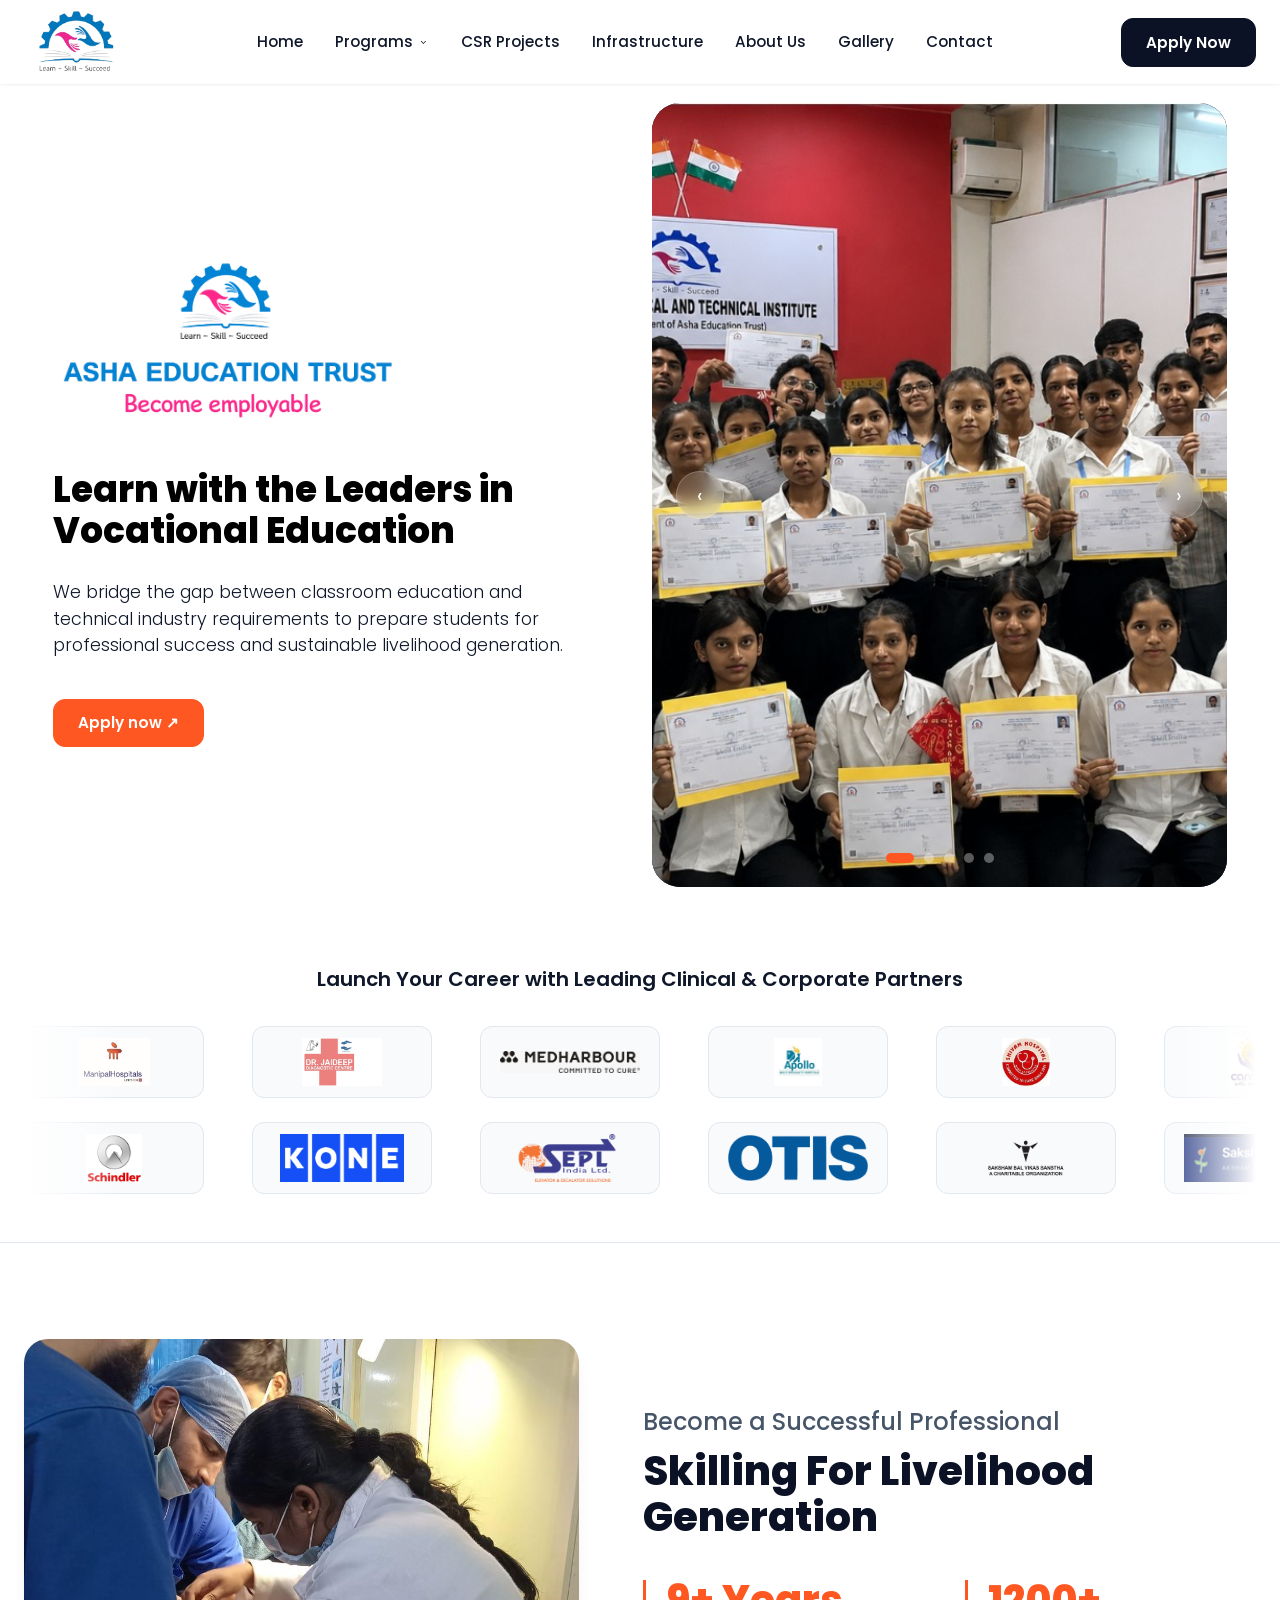
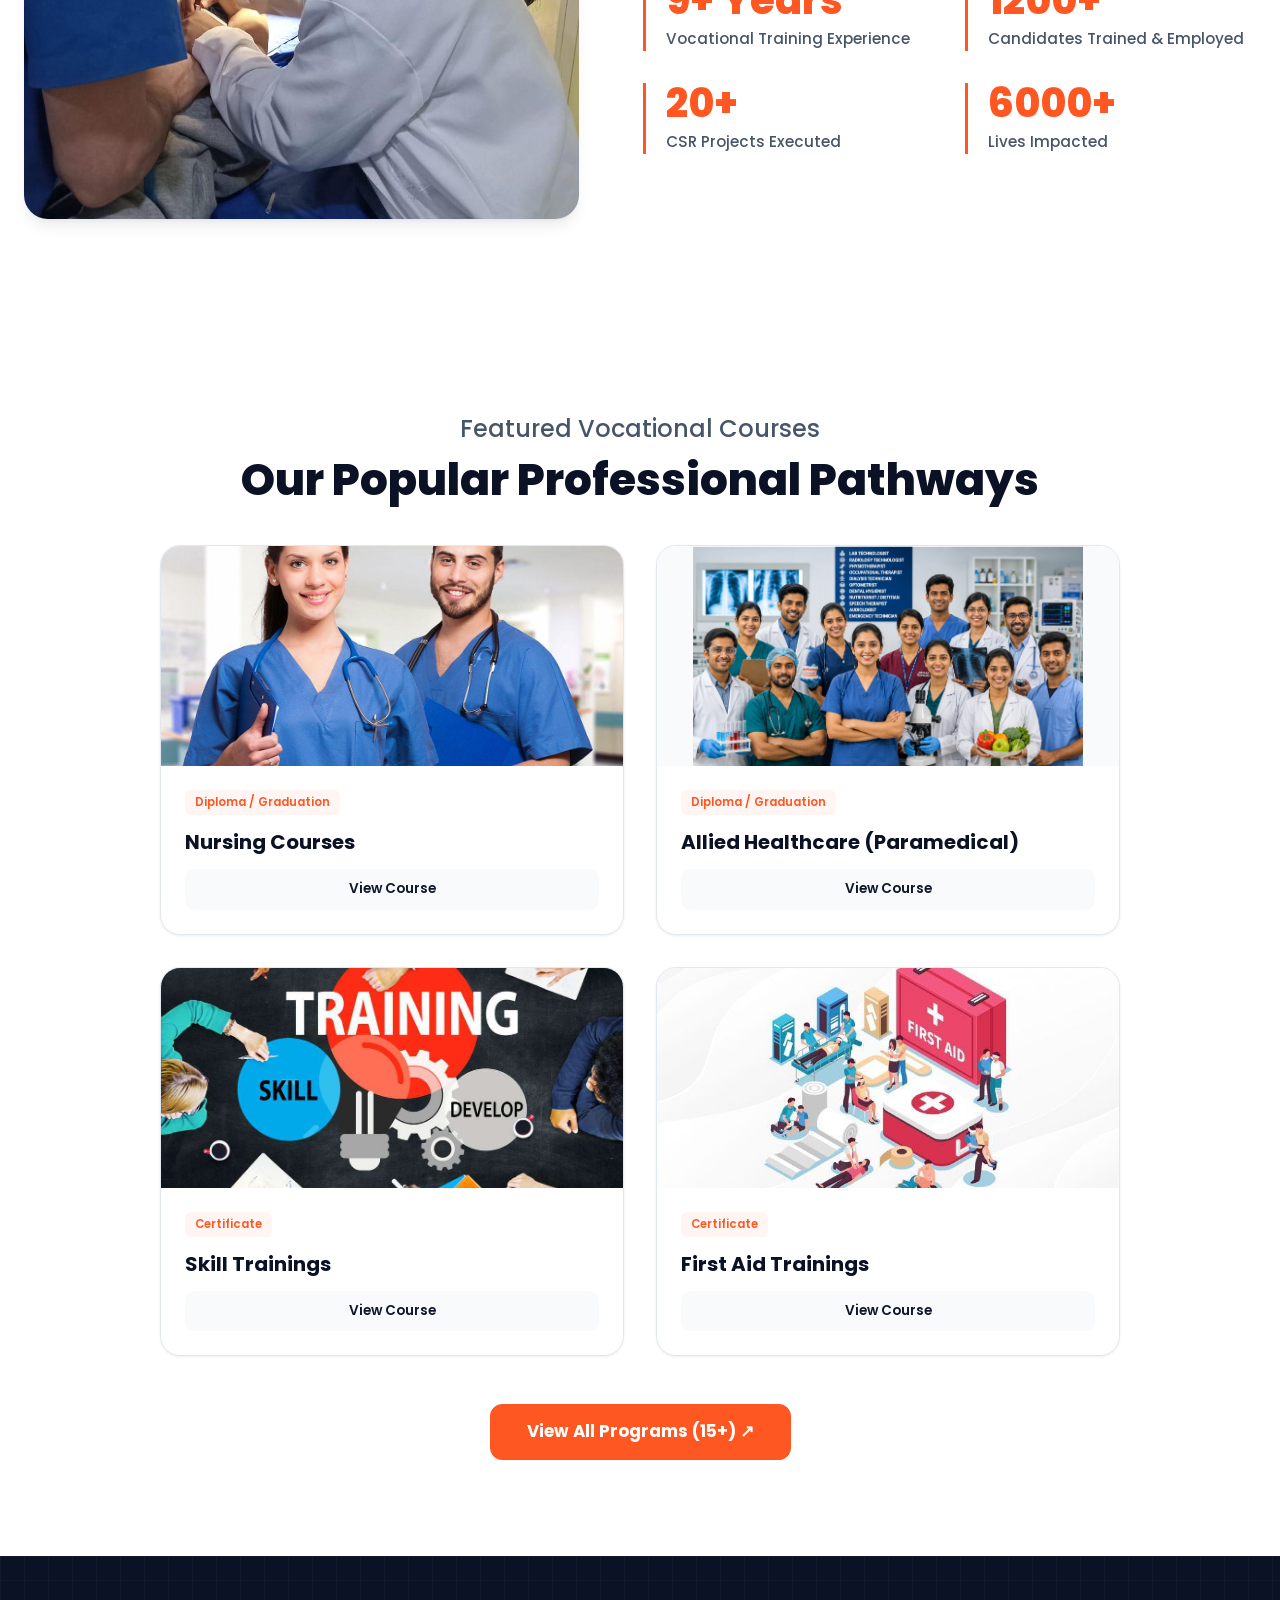
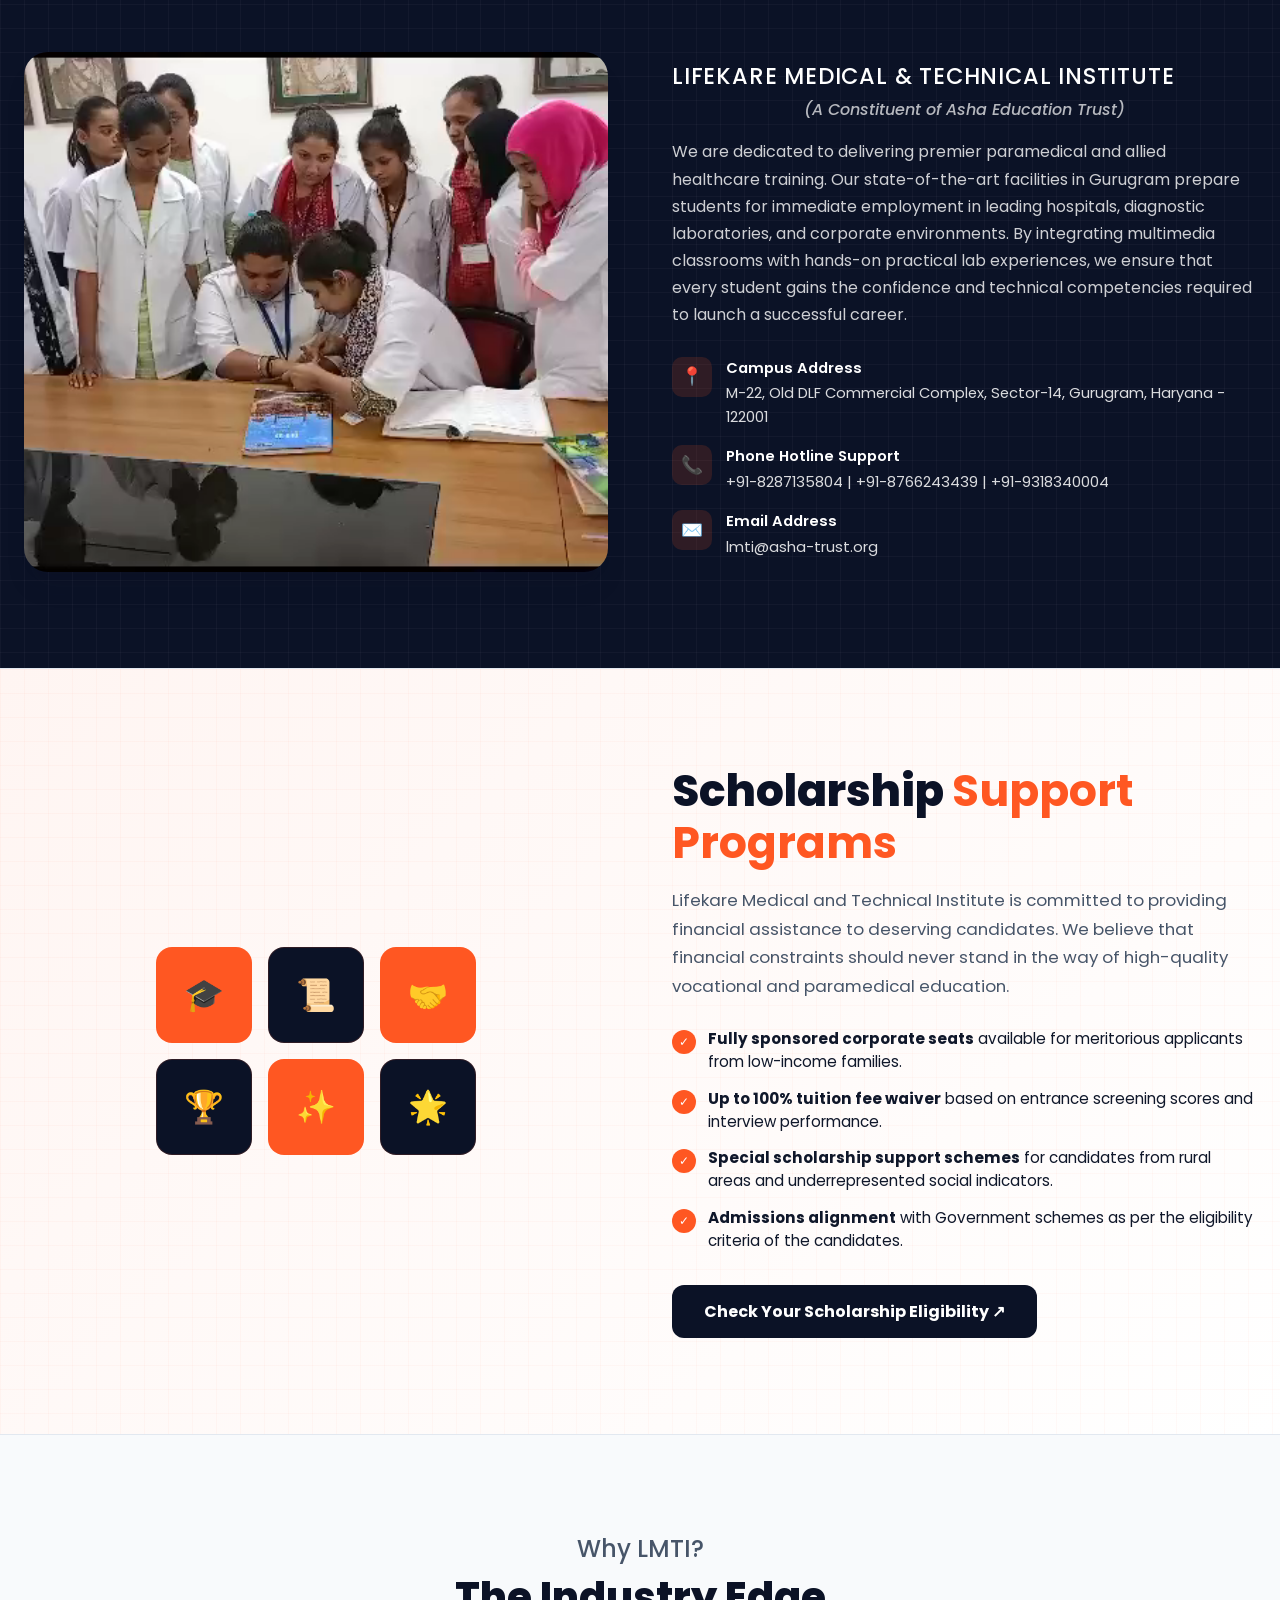
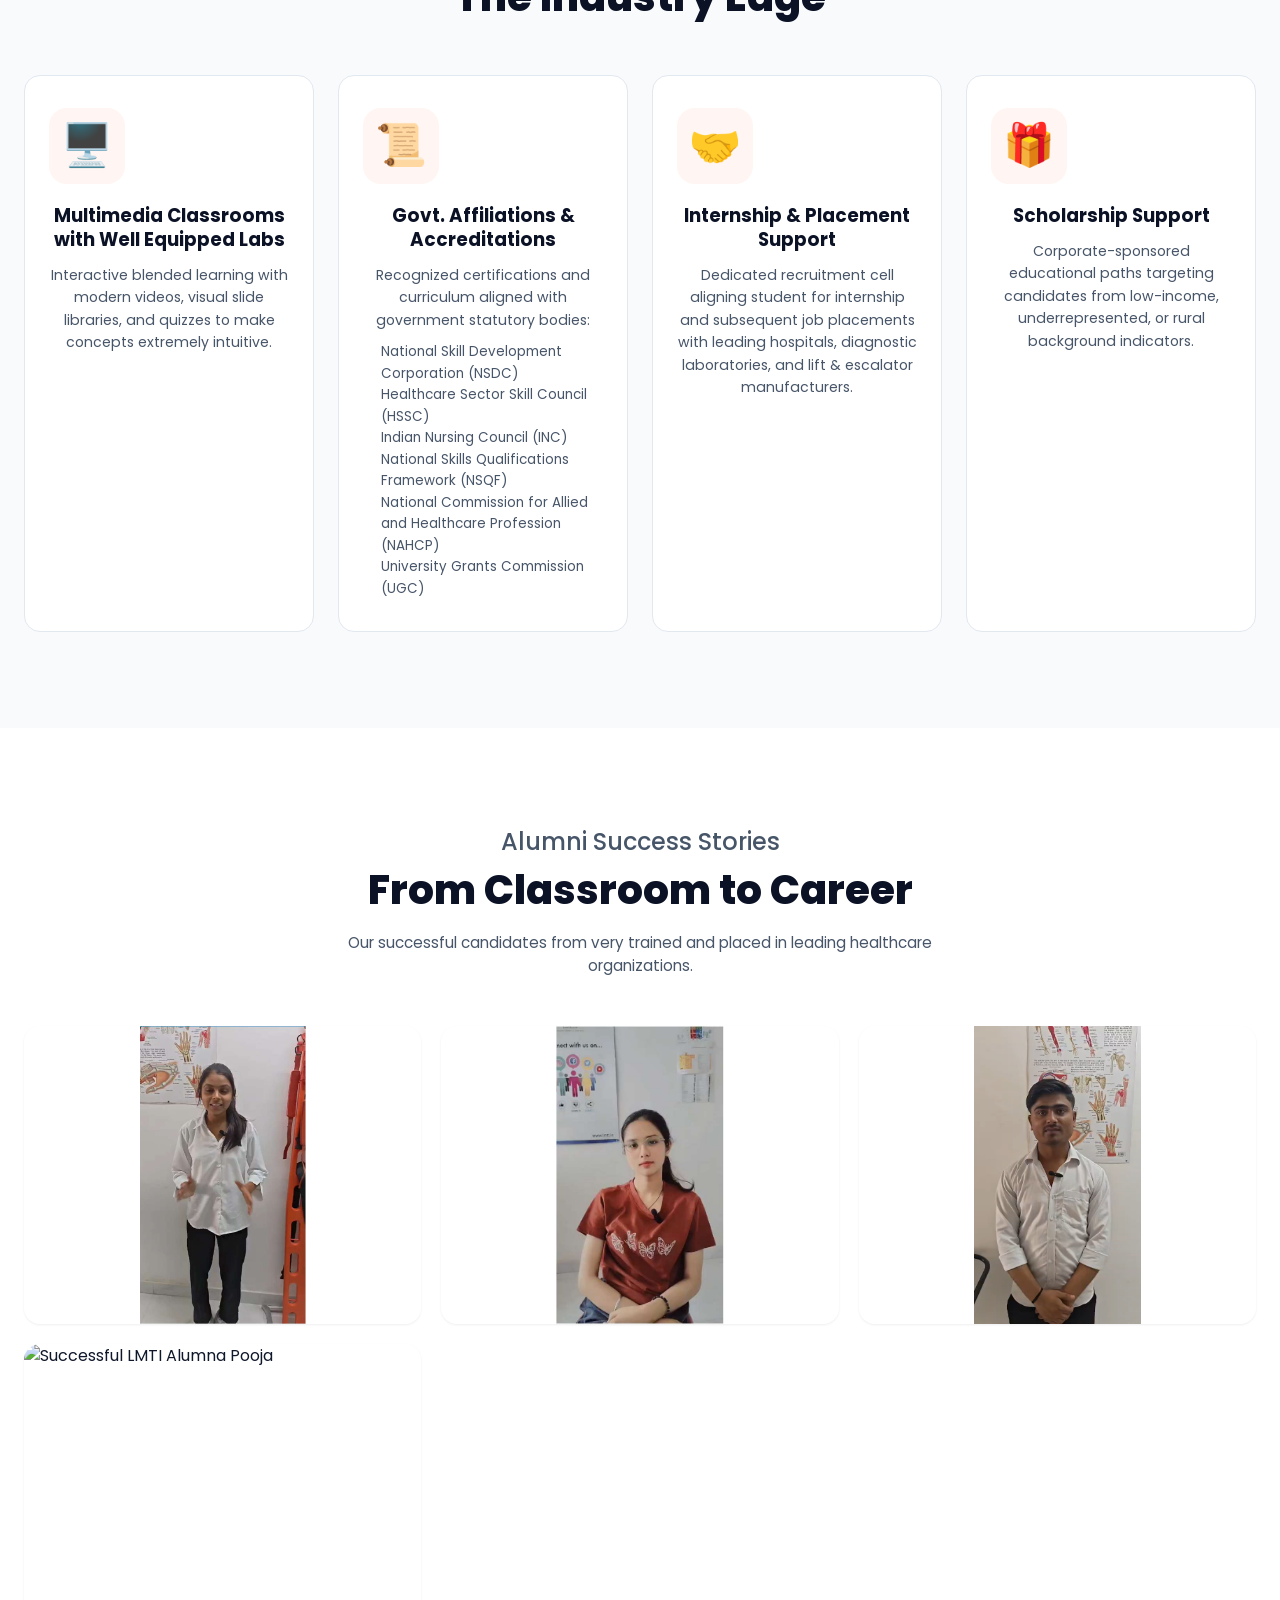
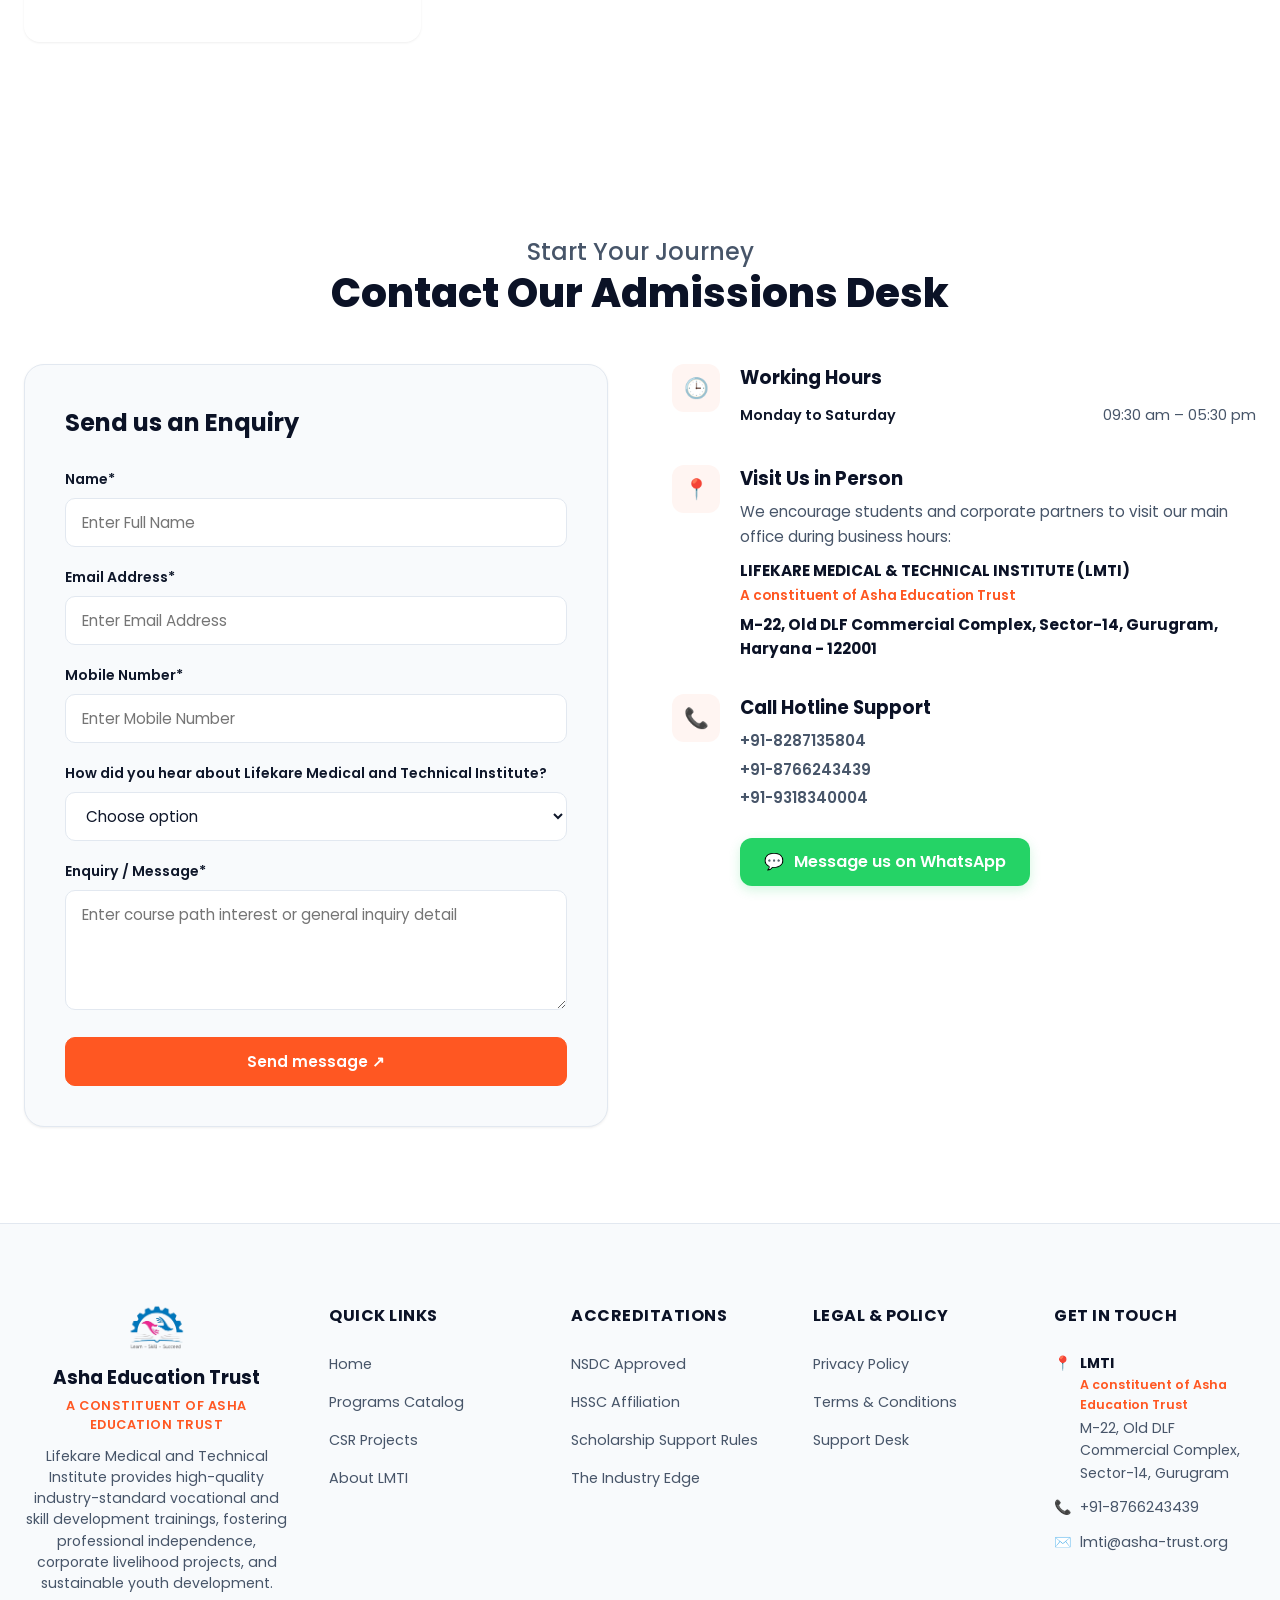
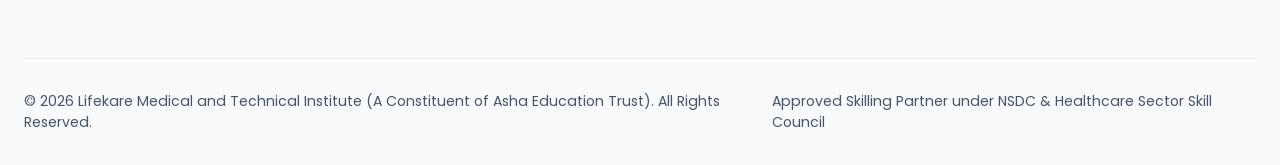
==== commit 41325ae0: "feat: update institute branding, expand accreditation details, and add new partner logos to the home" ====
--- a/index.html
+++ b/index.html
@@ -155,6 +155,12 @@
               <img src="images/asha/logo/download.jpeg" alt="Manipal Hospitals" />
             </div>
             <div class="marquee-logo-card">
+              <img src="images/drjaidep.jpeg" alt="Dr Jaideep" />
+            </div>
+            <div class="marquee-logo-card">
+              <img src="images/medharbo.jpeg" alt="Medharbo Healthcare" />
+            </div>
+            <div class="marquee-logo-card">
               <img src="images/asha/logo/download (1).jpeg" alt="Apollo Multi Speciality" />
             </div>
             <div class="marquee-logo-card">
@@ -187,6 +193,12 @@
             <!-- Duplicate for infinite seamless scroll -->
             <div class="marquee-logo-card">
               <img src="images/asha/logo/download.jpeg" alt="Manipal Hospitals" />
+            </div>
+            <div class="marquee-logo-card">
+              <img src="images/drjaidep.jpeg" alt="Dr Jaideep" />
+            </div>
+            <div class="marquee-logo-card">
+              <img src="images/medharbo.jpeg" alt="Medharbo Healthcare" />
             </div>
             <div class="marquee-logo-card">
               <img src="images/asha/logo/download (1).jpeg" alt="Apollo Multi Speciality" />
@@ -357,7 +369,7 @@
               loading="lazy" />
           </div>
           <div class="program-info-custom" style="padding: 24px; text-align: left">
-            <span class="program-duration-badge">Diploma Oblic &amp; Graduation</span>
+            <span class="program-duration-badge">Diploma / Graduation</span>
             <h3 class="program-name-custom" style="font-size: 1.25rem; margin-bottom: 12px">
               Nursing Courses
             </h3>
@@ -383,10 +395,10 @@
         <!-- Program 2: OTT -->
         <div class="program-card-custom" style="display: flex; flex-direction: column">
           <div class="program-img-custom" style="height: 220px">
-            <img src="images/allied.png" alt="Operation Theatre Technology training session" loading="lazy" />
+            <img src="images/allied.png" alt="Operation Theatre Technology training session" style="object-fit: contain; background-color: #f8fafc;" loading="lazy" />
           </div>
           <div class="program-info-custom" style="padding: 24px; text-align: left">
-            <span class="program-duration-badge">Diploma Oblic &amp; Graduation</span>
+            <span class="program-duration-badge">Diploma / Graduation</span>
             <h3 class="program-name-custom" style="font-size: 1.25rem; margin-bottom: 12px">
               Allied Healthcare (Paramedical)
             </h3>
@@ -492,10 +504,9 @@
 
         <!-- Right Side: Institute Introduction & Gurugram Info -->
         <div class="about-split-content">
-          <h2 class="institute-name-heading">
-            Lifekare Medical and Technical Institute
-          </h2>
-          <span class="institute-subtitle">(A Constituent of Asha Education Trust)</span>
+          <h2 class="institute-name-heading">LIFEKARE MEDICAL &amp; TECHNICAL INSTITUTE</h2>
+          <span class="institute-subtitle" style="display: block; text-align: center; margin-bottom: 16px;">(A
+            Constituent of Asha Education Trust)</span>
 
           <p class="institute-desc">
             We are dedicated to delivering premier paramedical and allied
@@ -726,10 +737,19 @@
         <!-- Card 2 -->
         <div class="edge-card">
           <div class="edge-icon-box">📜</div>
-          <h4 class="edge-card-title">Govt. Affiliation</h4>
+          <h4 class="edge-card-title">Govt. Affiliations &amp; Accreditations</h4>
           <p class="edge-card-desc">
-            Accredited curriculum aligned with NAHCP/INC/UGC/NSQF/NSDC/HSSC.
+            Recognized certifications and curriculum aligned with government statutory bodies:
           </p>
+          <ul
+            style="text-align: left; font-size: 0.84rem; color: var(--color-text-muted); margin-top: 10px; line-height: 1.6; padding-left: 18px;">
+            <li>National Skill Development Corporation (NSDC)</li>
+            <li>Healthcare Sector Skill Council (HSSC)</li>
+            <li>Indian Nursing Council (INC)</li>
+            <li>National Skills Qualifications Framework (NSQF)</li>
+            <li>National Commission for Allied and Healthcare Profession (NAHCP)</li>
+            <li>University Grants Commission (UGC)</li>
+          </ul>
         </div>
 
         <!-- Card 3 -->
@@ -770,7 +790,7 @@
               color: var(--color-text-muted);
               font-size: 0.95rem;
             ">
-          Our successful candidates from very humble backgrounds trained and
+          Our successful candidates from very trained and
           placed in leading healthcare organizations.
         </p>
       </div>
@@ -899,10 +919,6 @@
                   <td>Monday to Saturday</td>
                   <td>09:30 am – 05:30 pm</td>
                 </tr>
-                <tr>
-                  <td>Sunday</td>
-                  <td>Closed</td>
-                </tr>
               </table>
             </div>
           </div>
@@ -921,9 +937,9 @@
                     font-weight: 700;
                     color: var(--color-navy-dark);
                   ">
-                Lifekare Medical and Technical Institute<br />
-                M-22, Old DLF Commercial Complex, Sector-14, Gurugram, Haryana
-                - 122001
+                <strong style="text-transform: uppercase; font-size: 0.95rem; display: block; margin-bottom: 2px;">LIFEKARE MEDICAL &amp; TECHNICAL INSTITUTE (LMTI)</strong>
+                <span style="font-size: 0.85rem; font-weight: 600; color: var(--color-primary); display: block; margin-bottom: 6px;">A constituent of Asha Education Trust</span>
+                M-22, Old DLF Commercial Complex, Sector-14, Gurugram, Haryana - 122001
               </p>
             </div>
           </div>
@@ -961,10 +977,11 @@
         <!-- Brand column -->
         <div class="footer-brand-col">
           <a href="index.html" class="footer-logo">
-            <img src="images/logo.png" alt="Lifekare Medical and Technical Institute Logo" />
+            <img src="images/logo.png" alt="Asha Education Trust Logo" />
           </a>
+          <h4 class="footer-brand-title">Asha Education Trust</h4>
+          <span class="footer-brand-caption">A Constituent of Asha Education Trust</span>
           <p class="footer-brand-desc">
-            Asha Education Trust
             Lifekare Medical and Technical Institute provides high-quality
             industry-standard vocational and skill development trainings, fostering
             professional independence, corporate livelihood projects, and
@@ -1028,7 +1045,11 @@
           <h4>Get In Touch</h4>
           <div class="footer-contact-address">
             <span>📍</span>
-            <span>M-22, Old DLF Commercial Complex, Sector-14, Gurugram</span>
+            <div>
+              <strong style="text-transform: uppercase; display: block; font-size: 0.88rem; color: var(--color-navy-dark);">LMTI</strong>
+              <span style="font-size: 0.78rem; font-weight: 600; color: var(--color-primary); display: block; margin-bottom: 2px;">A constituent of Asha Education Trust</span>
+              <span>M-22, Old DLF Commercial Complex, Sector-14, Gurugram</span>
+            </div>
           </div>
           <div class="footer-contact-address">
             <span>📞</span>
@@ -1059,6 +1080,65 @@
   <div class="lightbox" id="lightbox-modal">
     <span class="lightbox-close" id="lightbox-close">&times;</span>
     <img src="" alt="Expanded View" class="lightbox-content" id="lightbox-img" />
+  </div>
+
+  <!-- --- REUSABLE POPUP CSR ENQUIRY MODAL --- -->
+  <div class="enquiry-popup-overlay" id="csr-enquiry-popup">
+    <div class="enquiry-popup-card">
+      <span class="enquiry-popup-close" id="csr-close-popup">&times;</span>
+      <div id="csr-enquiry-form-wrapper">
+        <span class="csr-popup-badge">Corporate &amp; CSR Collaboration</span>
+        <h3 class="enquiry-popup-title">CSR Project Enquiry</h3>
+        <p class="enquiry-popup-subtitle">
+          Partner with LMTI for impactful CSR skilling initiatives. Fill in your details below.
+        </p>
+        <form id="csr-popup-enquiry-form">
+          <div class="form-group-custom">
+            <label for="csr-popup-name">Full Name*</label>
+            <input type="text" id="csr-popup-name" class="form-control-custom" placeholder="Enter Full Name" required />
+          </div>
+          <div class="form-group-custom">
+            <label for="csr-popup-email">Official Email Address*</label>
+            <input type="email" id="csr-popup-email" class="form-control-custom"
+              placeholder="Enter Official Email Address" required />
+          </div>
+          <div class="form-group-custom">
+            <label for="csr-popup-mobile">Mobile Number*</label>
+            <input type="tel" id="csr-popup-mobile" class="form-control-custom"
+              placeholder="Enter 10-Digit Mobile Number" pattern="[0-9]{10}" required />
+          </div>
+          <div class="form-group-custom">
+            <label for="csr-popup-org">Organization / Company Name*</label>
+            <input type="text" id="csr-popup-org" class="form-control-custom" placeholder="Enter Organization Name"
+              required />
+          </div>
+          <div class="form-group-custom">
+            <label for="csr-popup-address">Organization Address*</label>
+            <textarea id="csr-popup-address" class="form-control-custom" rows="3"
+              placeholder="Enter Complete Organization Address" required></textarea>
+          </div>
+          <button type="submit" class="enquiry-popup-submit">
+            Submit CSR Enquiry ↗
+          </button>
+        </form>
+      </div>
+      <div class="enquiry-popup-success" id="csr-popup-success-msg">
+        <div class="success-icon-box">✓</div>
+        <h4>CSR Enquiry Generated!</h4>
+        <p>
+          Thank you for reaching out. Your enquiry details have been generated for:
+          <br><strong>Mobile: 9811418383</strong> | <strong>Email: LMTI@ASHA-TRUST.ORG</strong>
+        </p>
+        <div class="csr-success-actions">
+          <a href="#" id="csr-success-wa-link" target="_blank" rel="noopener" class="csr-action-btn-wa">
+            💬 Send via WhatsApp (9811418383)
+          </a>
+          <a href="#" id="csr-success-mail-link" class="csr-action-btn-mail">
+            ✉️ Send via Email (LMTI@ASHA-TRUST.ORG)
+          </a>
+        </div>
+      </div>
+    </div>
   </div>
 
   <!-- --- REUSABLE POPUP ENQUIRY MODAL (Reused everywhere) --- -->
--- a/style.css
+++ b/style.css
@@ -228,7 +228,9 @@
 
 /* Primary Navigation */
 .primary-header {
-  height: 74px;
+  min-height: 84px;
+  height: auto;
+  padding: 8px 0;
   display: flex;
   align-items: center;
 }
@@ -241,8 +243,9 @@
 }
 
 .logo-container img {
-  height: 44px;
+  height: 68px;
   width: auto;
+  max-height: 72px;
 }
 
 .nav-links {
@@ -659,10 +662,12 @@
 
 .enquiry-popup-card {
   background-color: var(--color-bg-white);
-  border-radius: 24px;
-  padding: 40px;
+  border-radius: 20px;
+  padding: 22px 28px;
   max-width: 480px;
   width: 100%;
+  max-height: 90vh;
+  overflow-y: auto;
   position: relative;
   box-shadow: 0 32px 64px rgba(0, 0, 0, 0.2);
   transform: scale(0.92) translateY(20px);
@@ -675,17 +680,17 @@
 
 .enquiry-popup-close {
   position: absolute;
-  top: 16px;
-  right: 16px;
-  width: 36px;
-  height: 36px;
+  top: 14px;
+  right: 14px;
+  width: 32px;
+  height: 32px;
   border-radius: 50%;
   background-color: var(--color-bg-light);
   color: var(--color-text-muted);
   display: flex;
   align-items: center;
   justify-content: center;
-  font-size: 1.25rem;
+  font-size: 1.1rem;
   cursor: pointer;
   transition: var(--transition-fast);
   border: 1px solid var(--color-border);
@@ -700,37 +705,38 @@
 
 .enquiry-popup-title {
   font-family: var(--font-heading);
-  font-size: 1.5rem;
+  font-size: 1.3rem;
   font-weight: 700;
   color: var(--color-navy-dark);
-  margin-bottom: 6px;
+  margin-bottom: 4px;
 }
 
 .enquiry-popup-subtitle {
-  font-size: 0.9rem;
+  font-size: 0.85rem;
   color: var(--color-text-muted);
-  margin-bottom: 28px;
+  margin-bottom: 14px;
+  line-height: 1.4;
 }
 
 .enquiry-popup-card .form-group-custom {
-  margin-bottom: 18px;
+  margin-bottom: 10px;
 }
 
 .enquiry-popup-card .form-group-custom label {
   display: block;
-  font-size: 0.85rem;
+  font-size: 0.8rem;
   font-weight: 600;
   color: var(--color-text-dark);
-  margin-bottom: 6px;
+  margin-bottom: 3px;
 }
 
 .enquiry-popup-card .form-control-custom {
   width: 100%;
   background-color: var(--color-bg-light);
   border: 1.5px solid var(--color-border);
-  border-radius: 10px;
-  padding: 12px 16px;
-  font-size: 0.92rem;
+  border-radius: 8px;
+  padding: 8px 12px;
+  font-size: 0.88rem;
   color: var(--color-text-dark);
   transition: var(--transition-fast);
 }
@@ -743,16 +749,16 @@
 
 .enquiry-popup-submit {
   width: 100%;
-  padding: 14px;
+  padding: 10px 14px;
   background-color: var(--color-primary);
   color: var(--color-text-light);
   border: none;
-  border-radius: 12px;
+  border-radius: 10px;
   font-weight: 700;
-  font-size: 1rem;
+  font-size: 0.95rem;
   cursor: pointer;
   transition: var(--transition-normal);
-  margin-top: 8px;
+  margin-top: 6px;
 }
 
 .enquiry-popup-submit:hover {
@@ -794,6 +800,81 @@
   font-size: 0.95rem;
   color: var(--color-text-muted);
 }
+
+/* --- CSR SPECIFIC POPUP STYLES --- */
+.csr-popup-badge {
+  display: inline-block;
+  background-color: var(--color-navy-dark);
+  color: var(--color-accent-amber);
+  font-size: 0.75rem;
+  font-weight: 700;
+  text-transform: uppercase;
+  letter-spacing: 0.5px;
+  padding: 4px 12px;
+  border-radius: 50px;
+  margin-bottom: 12px;
+}
+
+.enquiry-popup-card textarea.form-control-custom {
+  resize: vertical;
+  min-height: 70px;
+  font-family: inherit;
+}
+
+.csr-success-actions {
+  display: flex;
+  flex-direction: column;
+  gap: 10px;
+  margin-top: 20px;
+}
+
+.csr-action-btn-wa {
+  display: inline-flex;
+  align-items: center;
+  justify-content: center;
+  gap: 8px;
+  width: 100%;
+  padding: 12px 16px;
+  background-color: #25d366;
+  color: white;
+  border-radius: 10px;
+  font-weight: 600;
+  font-size: 0.95rem;
+  text-decoration: none;
+  transition: var(--transition-fast);
+}
+
+.csr-action-btn-wa:hover {
+  background-color: #1eb956;
+  color: white;
+  transform: translateY(-2px);
+  box-shadow: 0 6px 16px rgba(37, 211, 102, 0.3);
+}
+
+.csr-action-btn-mail {
+  display: inline-flex;
+  align-items: center;
+  justify-content: center;
+  gap: 8px;
+  width: 100%;
+  padding: 12px 16px;
+  background-color: var(--color-navy-dark);
+  color: white;
+  border-radius: 10px;
+  font-weight: 600;
+  font-size: 0.95rem;
+  text-decoration: none;
+  transition: var(--transition-fast);
+}
+
+.csr-action-btn-mail:hover {
+  background-color: var(--color-navy);
+  color: white;
+  transform: translateY(-2px);
+  box-shadow: 0 6px 16px rgba(11, 18, 38, 0.3);
+}
+
+
 
 /* --- PARTNERS MARQUEE SECTION --- */
 .partners-section {
@@ -1020,8 +1101,11 @@
 
 .about-split-content .institute-name-heading {
   font-family: var(--font-heading);
-  font-size: 2rem;
-  font-weight: 800;
+  font-size: clamp(0.95rem, 2.1vw, 1.4rem);
+  font-weight: 500;
+  letter-spacing: 0.8px;
+  text-transform: uppercase;
+  white-space: nowrap;
   line-height: 1.2;
   margin-bottom: 8px;
 }
@@ -1391,16 +1475,23 @@
 }
 
 .edge-icon-box {
-  width: 48px;
-  height: 48px;
-  border-radius: 12px;
+  width: 76px;
+  height: 76px;
+  border-radius: 18px;
   background-color: var(--color-primary-light);
   color: var(--color-primary);
   display: flex;
   align-items: center;
   justify-content: center;
-  font-size: 1.5rem;
-  margin-bottom: 24px;
+  font-size: 2.6rem;
+  margin-bottom: 20px;
+  transition: var(--transition-fast);
+}
+
+.edge-card:hover .edge-icon-box {
+  transform: scale(1.1);
+  background-color: var(--color-primary);
+  color: white;
 }
 
 .edge-card-title {
@@ -1830,18 +1921,41 @@
 .footer-brand-col {
   display: flex;
   flex-direction: column;
+  align-items: center;
+  text-align: center;
 }
 
 .footer-logo img {
-  height: 40px;
+  height: 48px;
   width: auto;
-  margin-bottom: 24px;
+  margin-bottom: 12px;
+}
+
+.footer-brand-title {
+  font-family: var(--font-heading);
+  font-size: 1.15rem;
+  font-weight: 700;
+  color: var(--color-navy-dark);
+  margin-bottom: 4px;
+  text-align: center;
+}
+
+.footer-brand-caption {
+  font-size: 0.8rem;
+  font-weight: 600;
+  color: var(--color-primary);
+  text-transform: uppercase;
+  letter-spacing: 0.5px;
+  margin-bottom: 12px;
+  display: block;
+  text-align: center;
 }
 
 .footer-brand-desc {
   font-size: 0.88rem;
   color: var(--color-text-muted);
-  line-height: 1.6;
+  line-height: 1.5;
+  text-align: center;
 }
 
 .footer-links-col h4 {
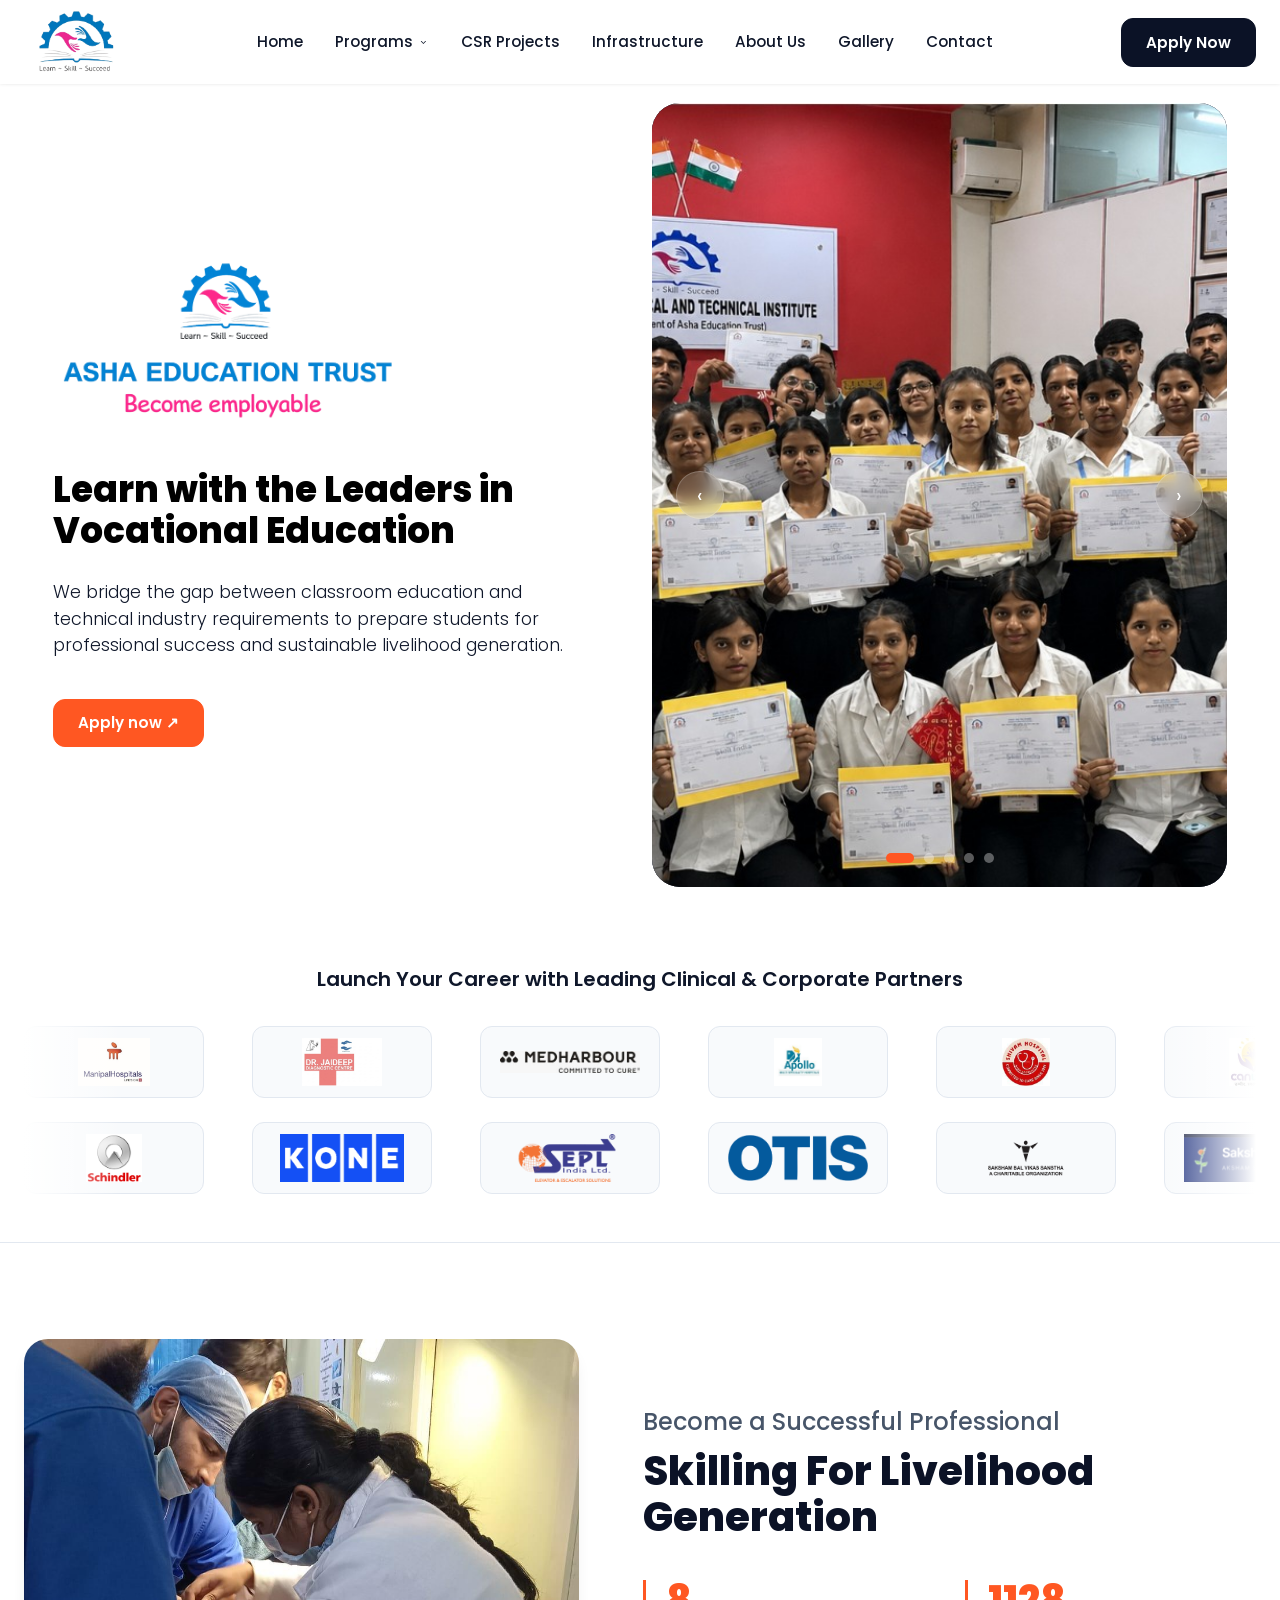
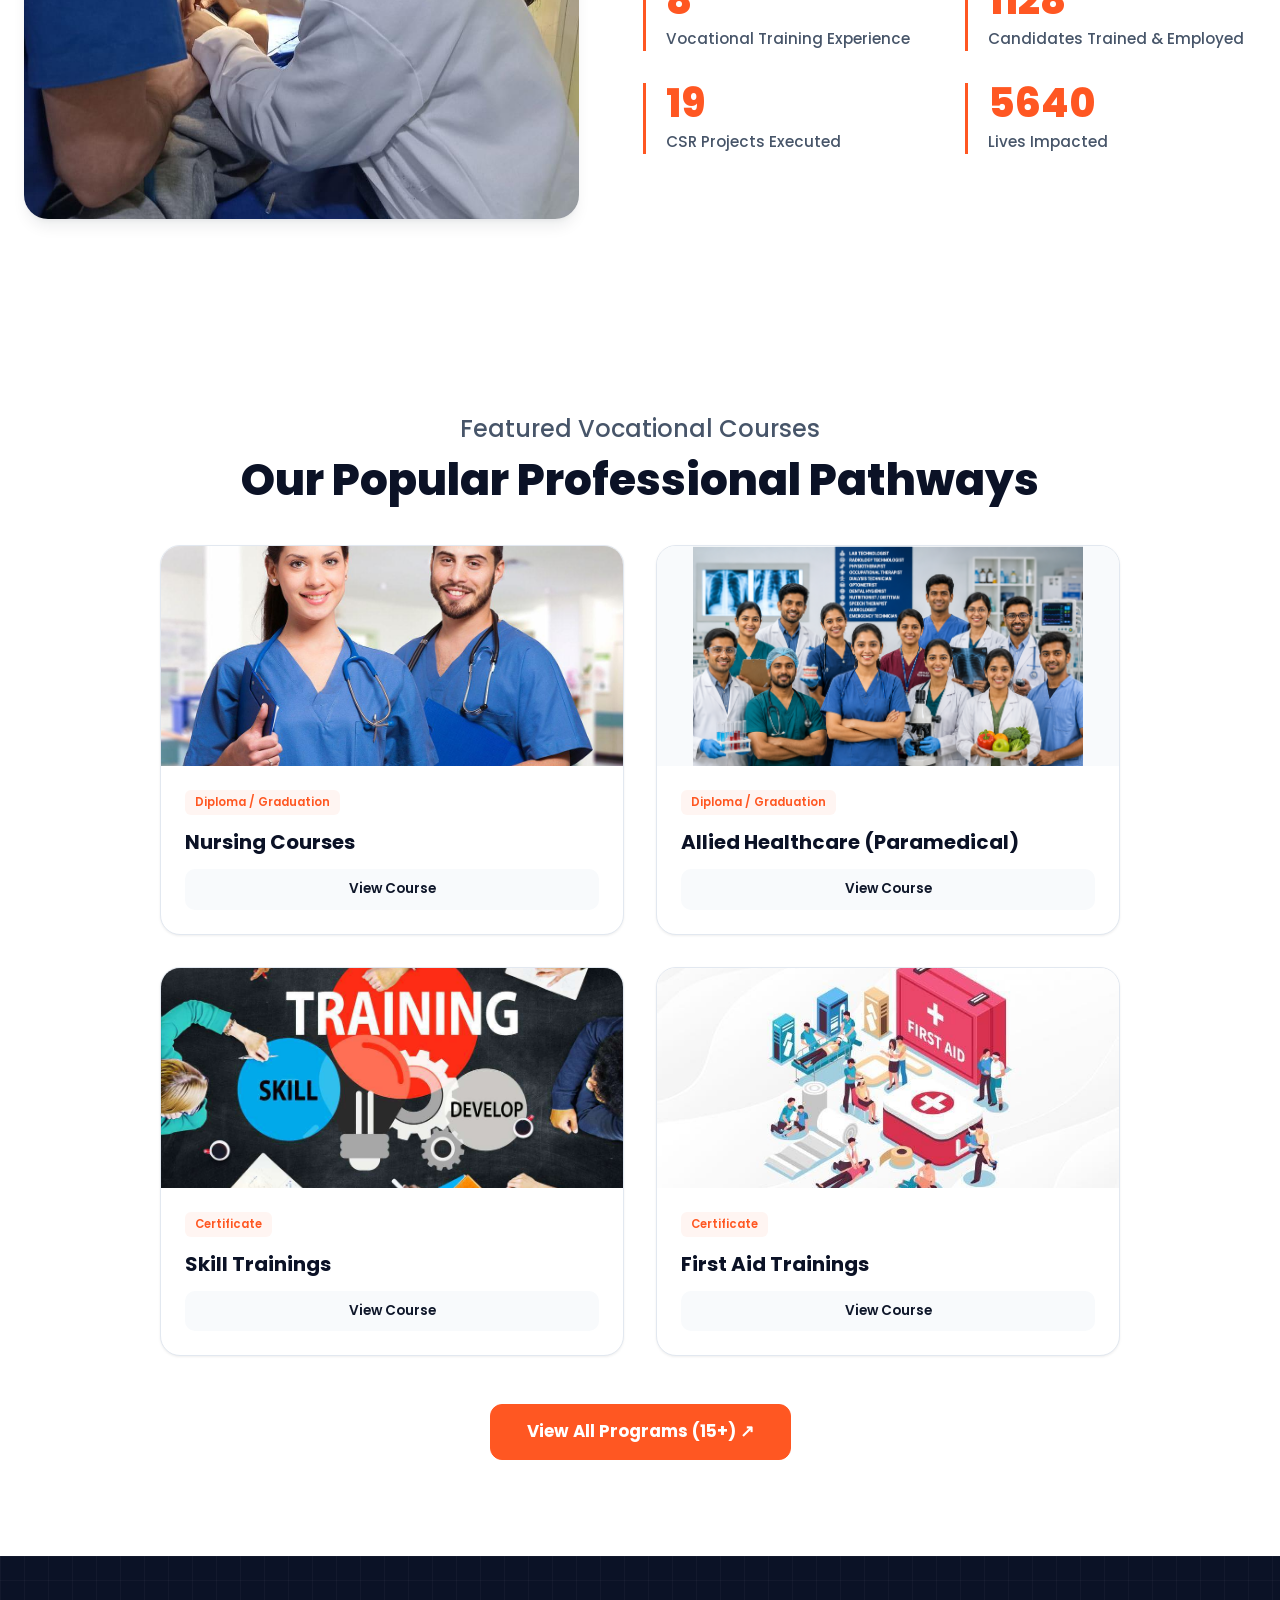
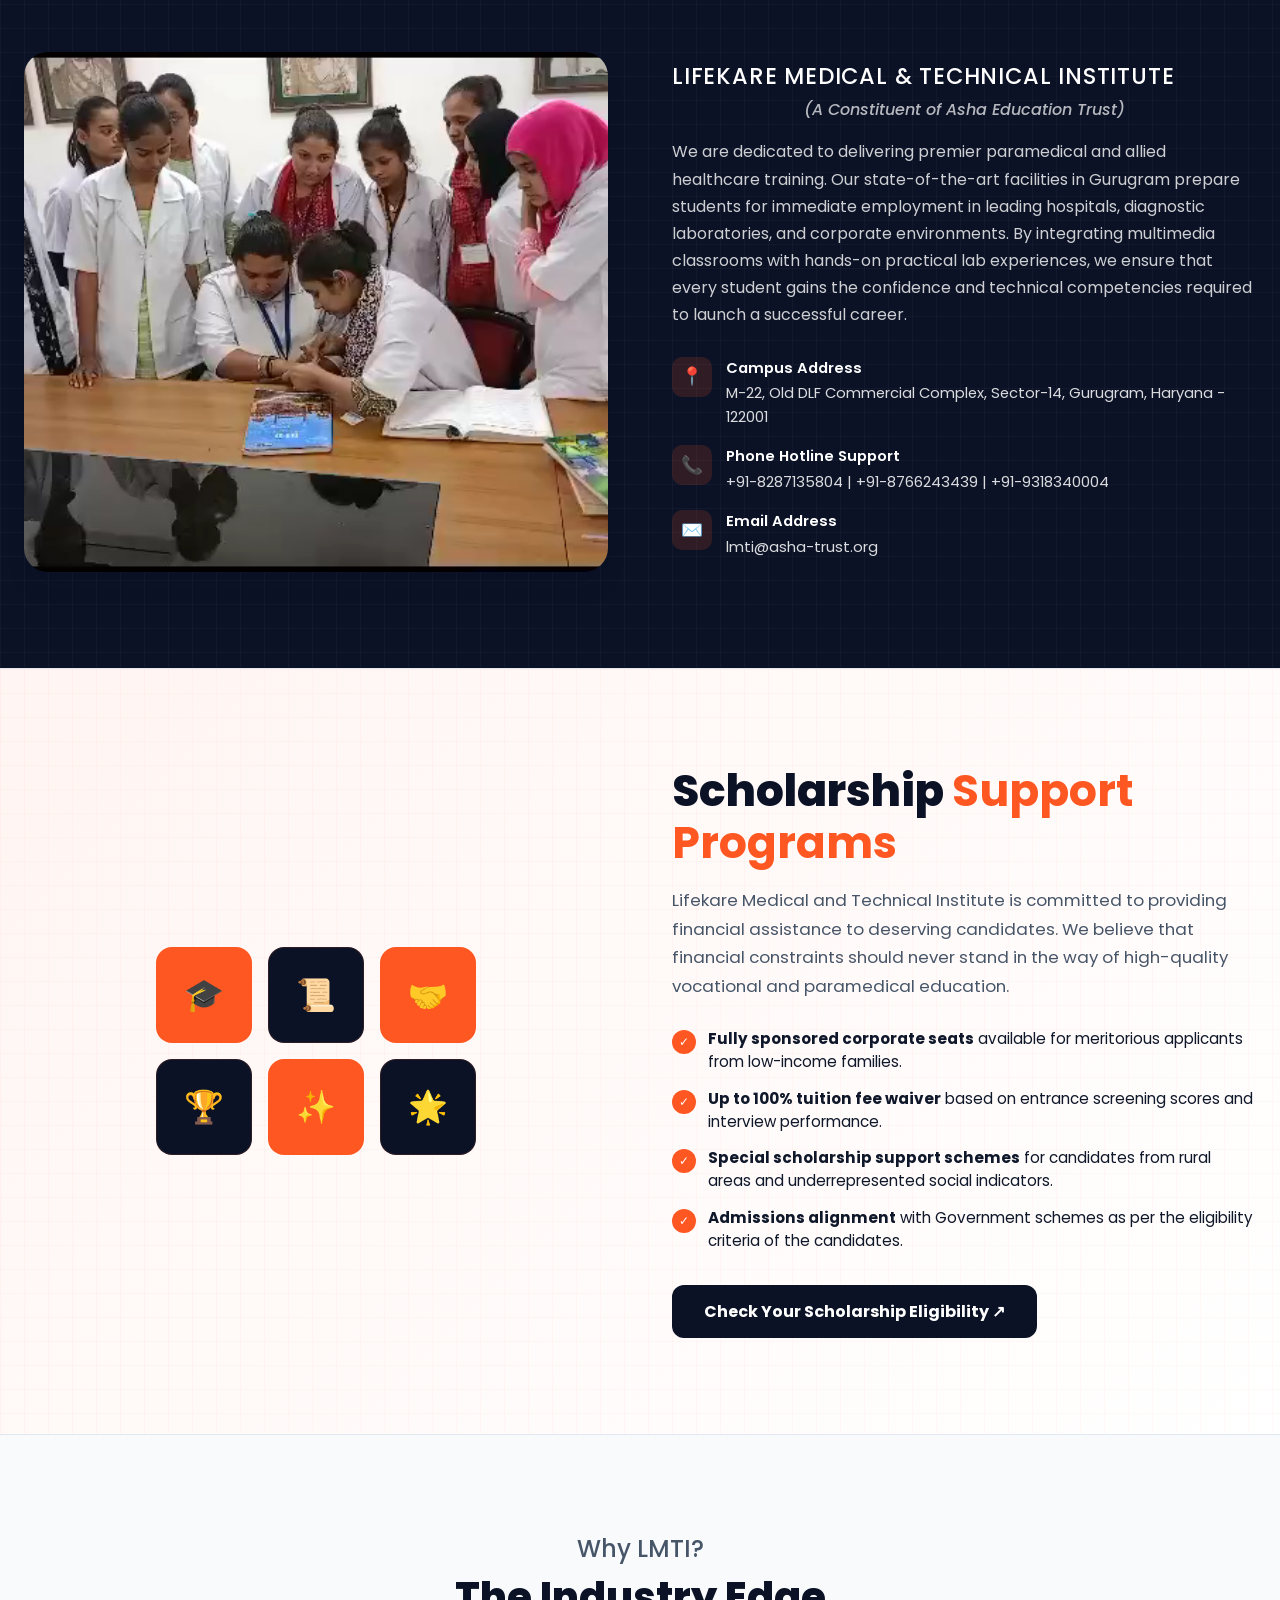
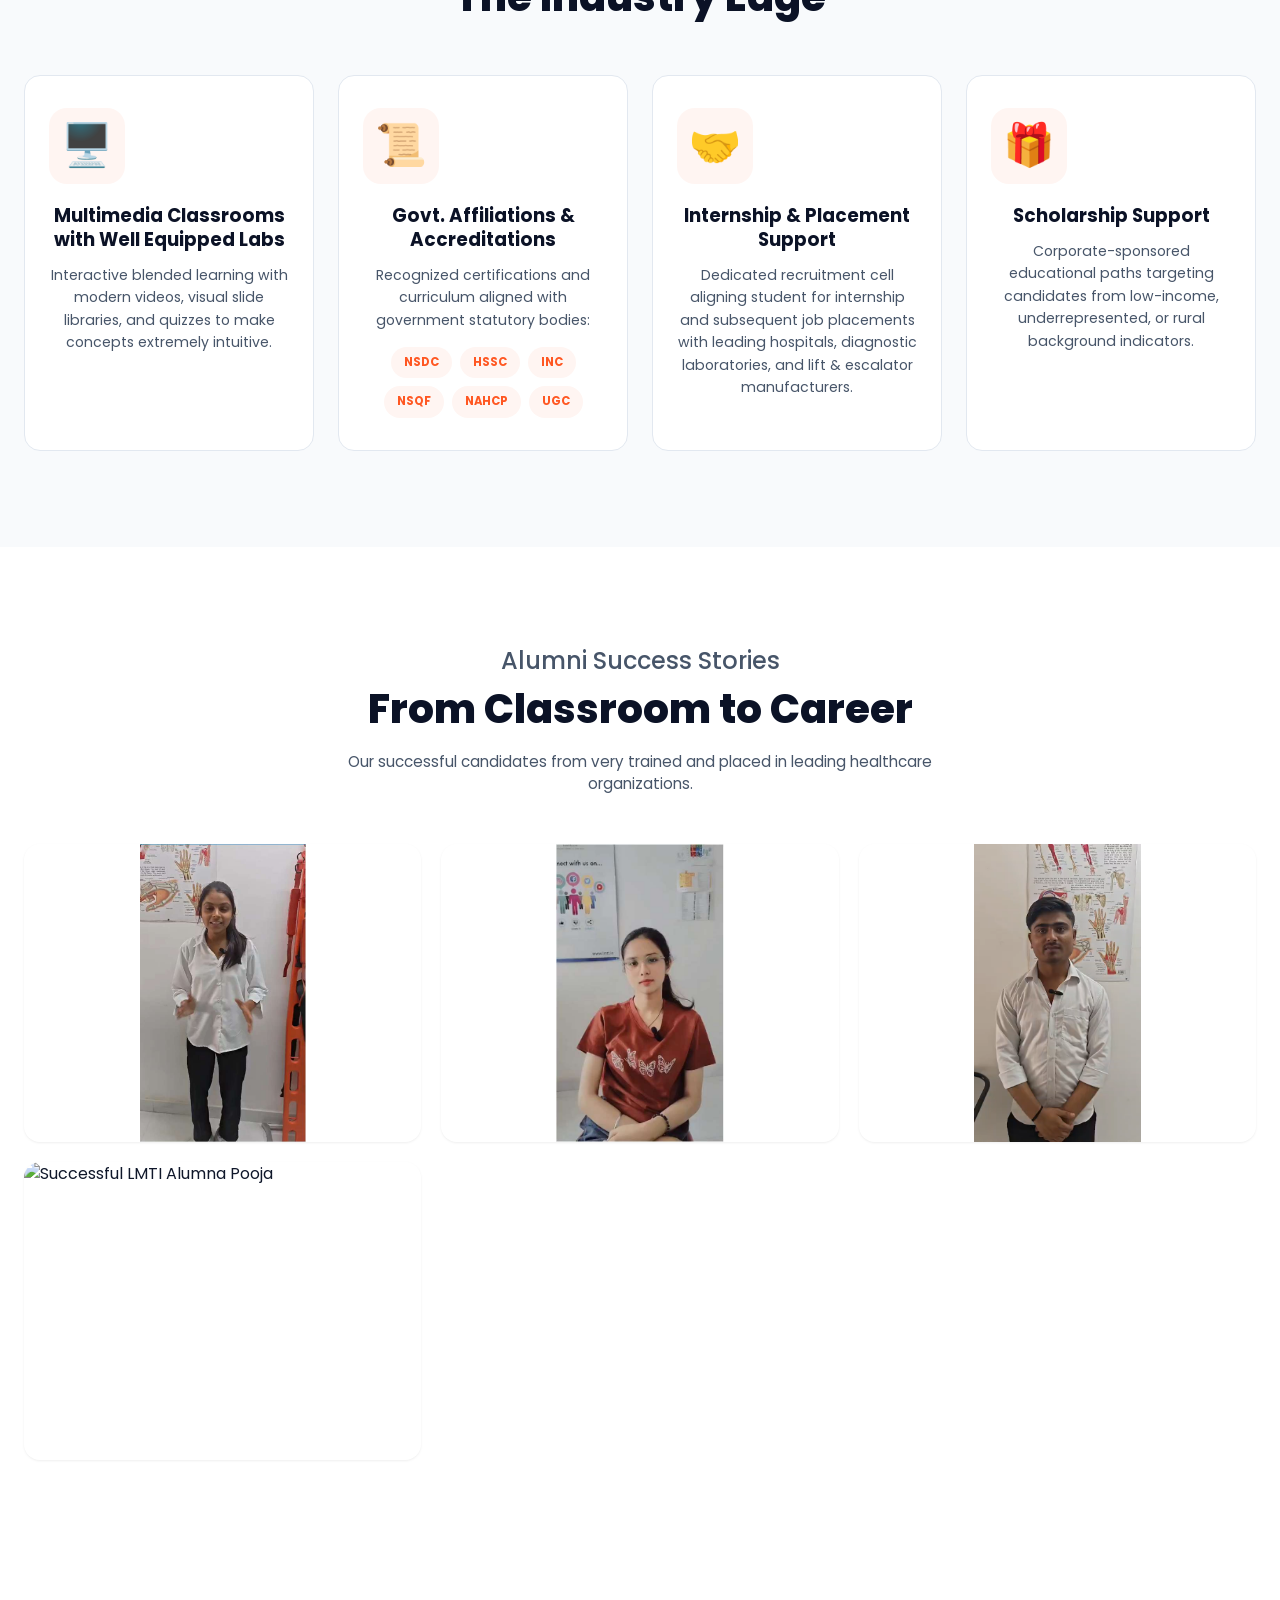
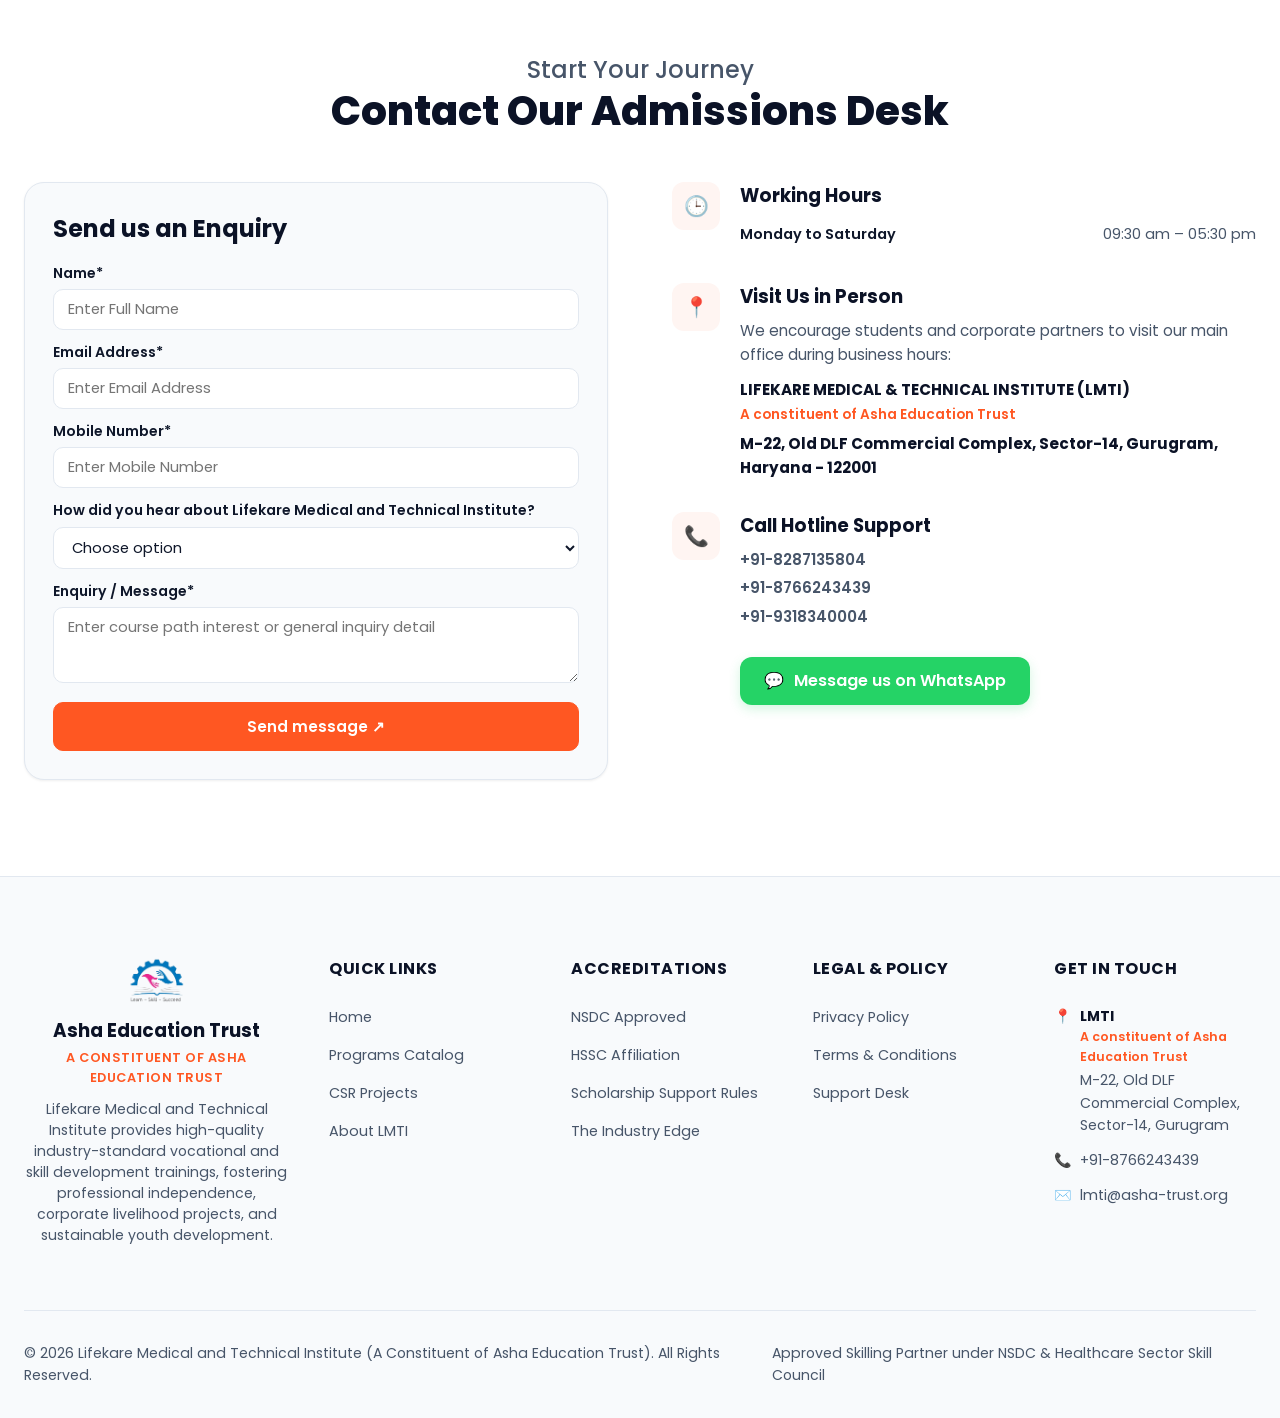
==== commit 9ab08c0e: "responsivness-fixes" ====
--- a/index.html
+++ b/index.html
@@ -68,6 +68,10 @@
         <div class="header-actions">
           <button class="btn btn-primary trigger-popup" id="header-cta-btn">
             Apply Now
+          </button>
+
+          <button class="btn btn-orange trigger-popup mobile-apply-btn" id="mobile-apply-btn">
+            Apply
           </button>
 
           <button class="nav-toggle-btn" id="menu-toggle" aria-expanded="false" aria-label="Toggle navigation">
@@ -424,7 +428,7 @@
         <!-- Program 3: MLT -->
         <div class="program-card-custom" style="display: flex; flex-direction: column">
           <div class="program-img-custom" style="height: 220px">
-            <img src="images/extracted/p17_img1.jpg" alt="Medical Laboratory Technology training session"
+            <img src="images/asha/skill-trainings.jpg" alt="Medical Laboratory Technology training session"
               loading="lazy" />
           </div>
           <div class="program-info-custom" style="padding: 24px; text-align: left">
@@ -741,15 +745,14 @@
           <p class="edge-card-desc">
             Recognized certifications and curriculum aligned with government statutory bodies:
           </p>
-          <ul
-            style="text-align: left; font-size: 0.84rem; color: var(--color-text-muted); margin-top: 10px; line-height: 1.6; padding-left: 18px;">
-            <li>National Skill Development Corporation (NSDC)</li>
-            <li>Healthcare Sector Skill Council (HSSC)</li>
-            <li>Indian Nursing Council (INC)</li>
-            <li>National Skills Qualifications Framework (NSQF)</li>
-            <li>National Commission for Allied and Healthcare Profession (NAHCP)</li>
-            <li>University Grants Commission (UGC)</li>
-          </ul>
+          <div class="edge-badges">
+            <span class="edge-badge" data-tooltip="National Skill Development Corporation">NSDC</span>
+            <span class="edge-badge" data-tooltip="Healthcare Sector Skill Council">HSSC</span>
+            <span class="edge-badge" data-tooltip="Indian Nursing Council">INC</span>
+            <span class="edge-badge" data-tooltip="National Skills Qualifications Framework">NSQF</span>
+            <span class="edge-badge" data-tooltip="National Commission for Allied and Healthcare Profession">NAHCP</span>
+            <span class="edge-badge" data-tooltip="University Grants Commission">UGC</span>
+          </div>
         </div>
 
         <!-- Card 3 -->
--- a/style.css
+++ b/style.css
@@ -59,6 +59,7 @@
   scroll-behavior: smooth;
   scroll-padding-top: calc(var(--header-height) + 24px);
   font-size: 16px;
+  overflow-x: hidden;
 }
 
 [id] {
@@ -73,6 +74,7 @@
   -webkit-font-smoothing: antialiased;
   overflow-x: hidden;
 }
+
 
 img {
   max-width: 100%;
@@ -246,6 +248,7 @@
   height: 68px;
   width: auto;
   max-height: 72px;
+  max-width: 160px;
 }
 
 .nav-links {
@@ -303,6 +306,14 @@
   transition: var(--transition-normal);
 }
 
+/* Mobile-only Apply button — hidden on desktop */
+.mobile-apply-btn {
+  display: none;
+  padding: 8px 16px;
+  font-size: 0.82rem;
+  border-radius: 8px;
+}
+
 /* --- HERO CAROUSEL SECTION --- */
 .hero-section {
   padding-top: var(--header-height);
@@ -386,7 +397,7 @@
 
 .hero-right {
   position: relative;
-  min-width: 320px;
+  min-width: 0;
 }
 
 .hero-left-card {
@@ -1105,7 +1116,8 @@
   font-weight: 500;
   letter-spacing: 0.8px;
   text-transform: uppercase;
-  white-space: nowrap;
+  white-space: normal;
+  word-break: break-word;
   line-height: 1.2;
   margin-bottom: 8px;
 }
@@ -1488,6 +1500,59 @@
   transition: var(--transition-fast);
 }
 
+/* Sleek Accreditation Badges with Tooltips */
+.edge-badges {
+  display: flex;
+  flex-wrap: wrap;
+  gap: 8px;
+  margin-top: 16px;
+  justify-content: center;
+}
+
+.edge-badge {
+  background-color: var(--color-primary-light);
+  color: var(--color-primary);
+  font-size: 0.72rem;
+  font-weight: 700;
+  padding: 6px 12px;
+  border-radius: 20px;
+  cursor: pointer;
+  position: relative;
+  transition: all 0.2s ease;
+  border: 1px solid transparent;
+}
+
+.edge-badge:hover {
+  background-color: var(--color-primary);
+  color: #fff;
+  transform: translateY(-2px);
+}
+
+.edge-badge::after {
+  content: attr(data-tooltip);
+  position: absolute;
+  bottom: 130%;
+  left: 50%;
+  transform: translateX(-50%) scale(0.85);
+  background-color: var(--color-navy-dark);
+  color: #fff;
+  padding: 6px 12px;
+  border-radius: 8px;
+  font-size: 0.72rem;
+  white-space: nowrap;
+  opacity: 0;
+  pointer-events: none;
+  transition: all 0.2s cubic-bezier(0.175, 0.885, 0.32, 1.275);
+  box-shadow: var(--shadow-md);
+  z-index: 100;
+  font-weight: 500;
+}
+
+.edge-badge:hover::after {
+  opacity: 1;
+  transform: translateX(-50%) scale(1);
+}
+
 .edge-card:hover .edge-icon-box {
   transform: scale(1.1);
   background-color: var(--color-primary);
@@ -1667,13 +1732,30 @@
   cursor: pointer;
   box-shadow: var(--shadow-sm);
   transition: var(--transition-normal);
+  min-height: 0;
 }
 
 .gallery-card-custom img {
+  display: block;
   width: 100%;
   height: 100%;
   object-fit: cover;
   transition: var(--transition-slow);
+}
+
+#csr-gallery .gallery-card-custom {
+  aspect-ratio: 4/3;
+  height: 280px;
+}
+
+#csr-gallery .gallery-card-custom img {
+  width: 100%;
+  height: 100%;
+  object-fit: cover;
+}
+
+.gallery-card-vertical {
+  aspect-ratio: 3/4 !important;
 }
 
 .gallery-card-overlay {
@@ -1730,7 +1812,7 @@
   background-color: var(--color-bg-light);
   border: 1px solid var(--color-border);
   border-radius: 20px;
-  padding: 40px;
+  padding: 28px;
   box-shadow: var(--shadow-sm);
 }
 
@@ -1739,11 +1821,11 @@
   font-size: 1.5rem;
   font-weight: 700;
   color: var(--color-navy-dark);
-  margin-bottom: 28px;
+  margin-bottom: 16px;
 }
 
 .form-group-custom {
-  margin-bottom: 20px;
+  margin-bottom: 12px;
 }
 
 .form-group-custom label {
@@ -1751,7 +1833,7 @@
   font-size: 0.88rem;
   font-weight: 600;
   color: var(--color-text-dark);
-  margin-bottom: 8px;
+  margin-bottom: 5px;
 }
 
 .form-control-custom {
@@ -1759,8 +1841,8 @@
   background-color: var(--color-bg-white);
   border: 1.5px solid var(--color-border);
   border-radius: 10px;
-  padding: 12px 16px;
-  font-size: 0.95rem;
+  padding: 9px 14px;
+  font-size: 0.92rem;
   color: var(--color-text-dark);
   transition: var(--transition-fast);
 }
@@ -1772,7 +1854,7 @@
 
 textarea.form-control-custom {
   resize: vertical;
-  min-height: 120px;
+  min-height: 76px;
 }
 
 .contact-details-box {
@@ -2151,6 +2233,36 @@
   .testimonial-slide-card {
     flex: 0 0 calc(50% - 15px);
   }
+  /* Header: shrink logo and hide Apply Now button on tablet/mobile */
+  .logo-container img {
+    height: 52px;
+    max-height: 56px;
+  }
+
+  .primary-header {
+    min-height: 70px;
+    padding: 6px 0;
+  }
+
+  /* Hide desktop Apply Now, show compact mobile Apply button */
+  .header-actions .btn#header-cta-btn {
+    display: none;
+  }
+
+  .mobile-apply-btn {
+    display: inline-flex;
+  }
+
+  /* Hero: ensure no overflow */
+  .hero-container {
+    grid-template-columns: 1fr;
+    padding: 24px 4%;
+  }
+
+  .hero-right {
+    min-width: 0;
+    width: 100%;
+  }
 }
 
 @media (max-width: 768px) {
@@ -2169,10 +2281,14 @@
   .hero-container {
     grid-template-columns: 1fr;
     padding: 32px 4%;
+    width: 100%;
+    overflow: hidden;
   }
 
   .hero-right {
     order: 0;
+    width: 100%;
+    min-width: 0;
   }
 
   .hero-left {
@@ -2228,7 +2344,29 @@
   }
 
   .about-split-content .institute-name-heading {
-    font-size: 1.5rem;
+    font-size: 1.25rem;
+    letter-spacing: 0.4px;
+  }
+
+  /* Industry Edge section - smaller text on mobile */
+  .edge-card-title {
+    font-size: 0.98rem;
+  }
+
+  .edge-card-desc {
+    font-size: 0.88rem;
+  }
+
+  .edge-icon-box {
+    width: 56px;
+    height: 56px;
+    font-size: 2rem;
+    margin-bottom: 14px;
+  }
+
+  .edge-heading {
+    font-size: 1.9rem;
+    margin-bottom: 32px;
   }
 
   .scholarship-grid {
@@ -2245,7 +2383,16 @@
   }
 
   .scholarship-content h2 {
-    font-size: 2rem;
+    font-size: 1.6rem;
+  }
+
+  .scholarship-content > p {
+    font-size: 0.92rem;
+  }
+
+  .scholarship-cta-btn {
+    font-size: 0.9rem;
+    padding: 11px 22px;
   }
 
   .programs-grid-custom {
@@ -2353,6 +2500,11 @@
     grid-template-columns: 1fr;
   }
 
+  .csr-initiatives-grid {
+    grid-template-columns: 1fr;
+  }
+
+
   .hero-carousel-wrapper,
   .hero-slide {
     min-height: 360px;
@@ -2373,6 +2525,109 @@
   .skill-tab-btn {
     padding: 8px 16px;
     font-size: 0.8rem;
+  }
+
+  /* Typography on small screens */
+  .section-main-title {
+    font-size: 1.75rem;
+  }
+
+  .section-heading-custom {
+    font-size: 1.6rem;
+  }
+
+  /* Stats grid: single column on phones */
+  .stats-grid {
+    grid-template-columns: 1fr;
+    gap: 20px;
+  }
+
+  .stat-number {
+    font-size: 2rem;
+  }
+
+  /* Edge cards badges: wrap tooltips, prevent screen overflow */
+  .edge-badge::after {
+    white-space: normal;
+    max-width: 160px;
+    text-align: center;
+    left: 50%;
+  }
+
+  /* Programs page */
+  .program-detail-title {
+    font-size: 1.5rem;
+  }
+
+  .program-detail-img-box {
+    height: 220px;
+  }
+
+  .program-detail-row {
+    margin-bottom: 48px;
+  }
+
+  /* Contact page */
+  .contact-details-card {
+    padding: 24px 16px;
+  }
+
+  .map-container-custom {
+    height: 260px;
+  }
+
+  /* About page */
+  .about-intro-content h2 {
+    font-size: 1.65rem;
+  }
+
+  .about-badges-grid {
+    grid-template-columns: 1fr;
+    gap: 16px;
+  }
+
+  .about-badge-card {
+    padding: 24px 16px;
+  }
+
+  .mission-vision-grid {
+    gap: 20px;
+  }
+
+  .mv-info-box {
+    padding: 20px 16px;
+  }
+
+  /* CSR page */
+  .csr-intro-lead-box {
+    padding: 20px 16px;
+  }
+
+  .csr-impact-banner {
+    padding: 28px 20px;
+  }
+
+  .csr-initiative-card {
+    padding: 20px 16px;
+  }
+
+  /* Subpage banners */
+  .subpage-banner-title {
+    font-size: 1.6rem;
+  }
+
+  .subpage-banner-desc {
+    font-size: 0.92rem;
+  }
+
+  /* Gallery: keep vertical images at a reasonable height on phones */
+  .gallery-card-vertical {
+    aspect-ratio: 4/3 !important;
+  }
+
+  /* Footer */
+  .footer-main-grid {
+    gap: 24px;
   }
 
   /* Marquee responsiveness for mobile */
@@ -2867,12 +3122,14 @@
 
   .csr-initiatives-grid {
     grid-template-columns: repeat(2, 1fr);
+    gap: 16px;
   }
 }
 
 @media (max-width: 768px) {
   .csr-initiatives-grid {
     grid-template-columns: 1fr;
+    gap: 16px;
   }
   #homepage-featured-courses-grid {
     grid-template-columns: 1fr !important;
@@ -2895,14 +3152,20 @@
 
   .contact-grid-custom {
     grid-template-columns: 1fr;
+    gap: 32px;
+  }
+
+  .contact-details-card {
+    padding: 32px 24px;
   }
 
   .map-container-custom {
-    height: 350px;
+    height: 300px;
   }
 
   .about-intro-grid {
     grid-template-columns: 1fr;
+    gap: 32px;
   }
 
   .about-intro-img {
@@ -2911,11 +3174,24 @@
 
   .mission-vision-grid {
     grid-template-columns: 1fr;
+    gap: 24px;
   }
 
   .about-badges-grid {
+    grid-template-columns: repeat(2, 1fr);
+    gap: 20px;
+  }
+
+  .csr-intro-lead-box {
+    padding: 24px;
+  }
+
+  .csr-impact-banner {
+    padding: 32px 24px;
+  }
+
+  .csr-impact-grid {
     grid-template-columns: 1fr;
-    gap: 20px;
   }
 
   .program-detail-row {
@@ -2924,14 +3200,30 @@
     margin-bottom: 64px;
   }
 
+  .program-detail-title {
+    font-size: 1.75rem;
+  }
+
   .program-detail-img-box {
-    height: 280px;
+    height: 260px;
     width: 100%;
   }
 
   .program-curriculum-list {
     grid-template-columns: 1fr;
     gap: 12px;
+  }
+
+  /* Gallery: on mobile phones, keep vertical images as landscape too for compact layout */
+  #csr-gallery .gallery-card-custom {
+    height: 220px;
+  }
+
+  /* Enquiry popup full width on mobile */
+  .enquiry-popup-card {
+    width: 95vw;
+    max-height: 90vh;
+    overflow-y: auto;
   }
 }
 
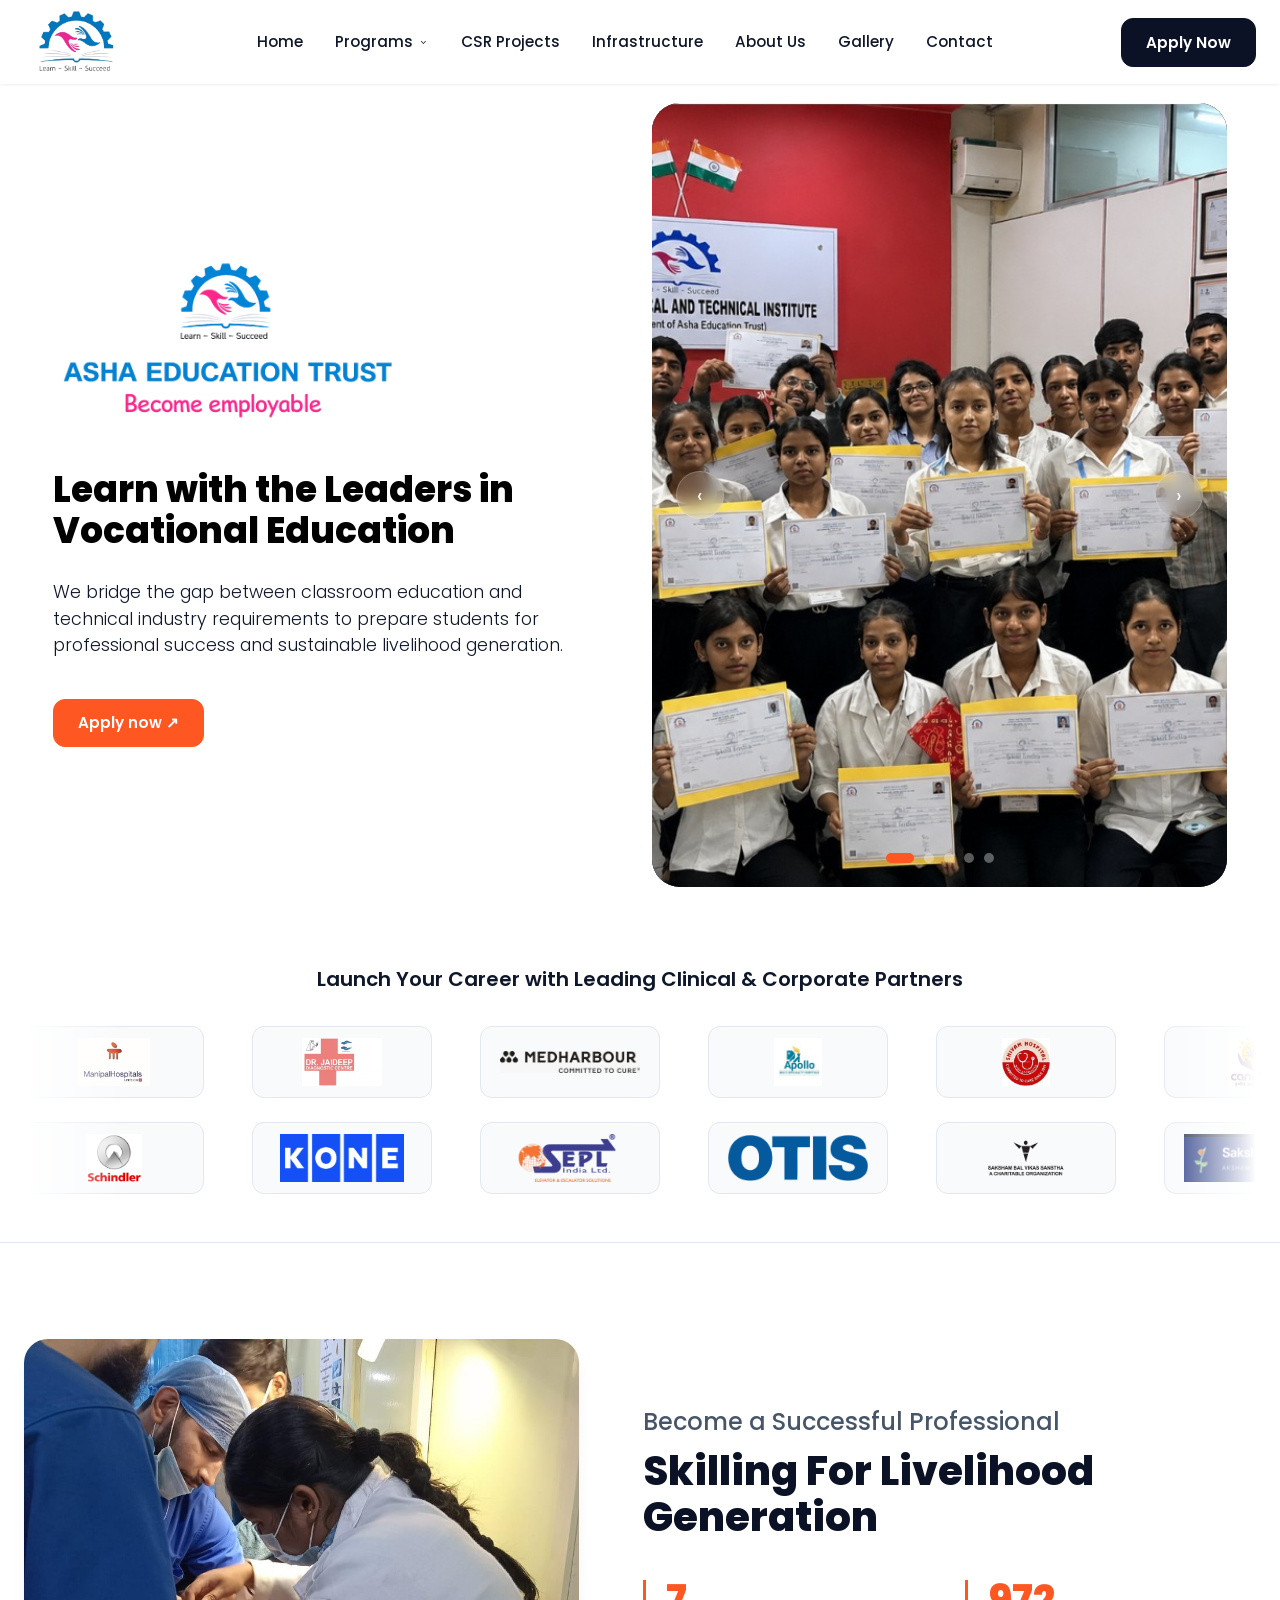
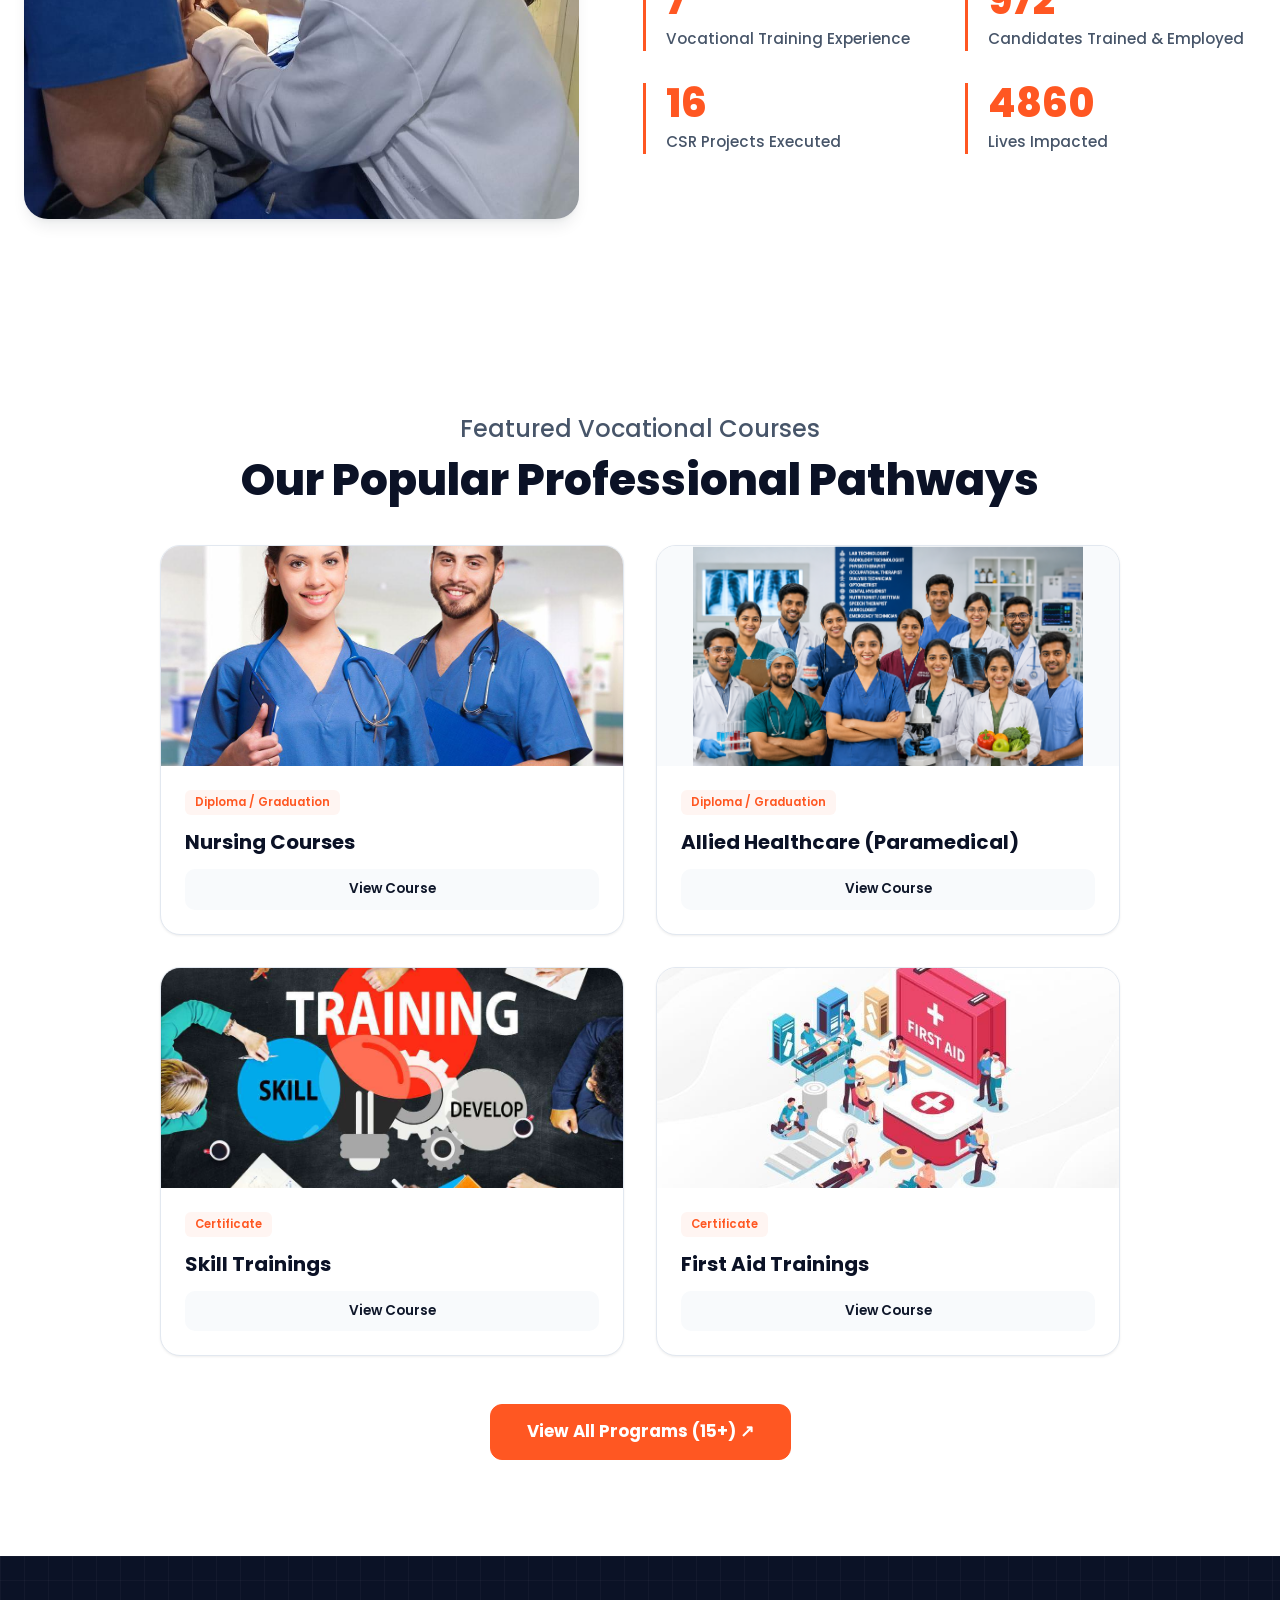
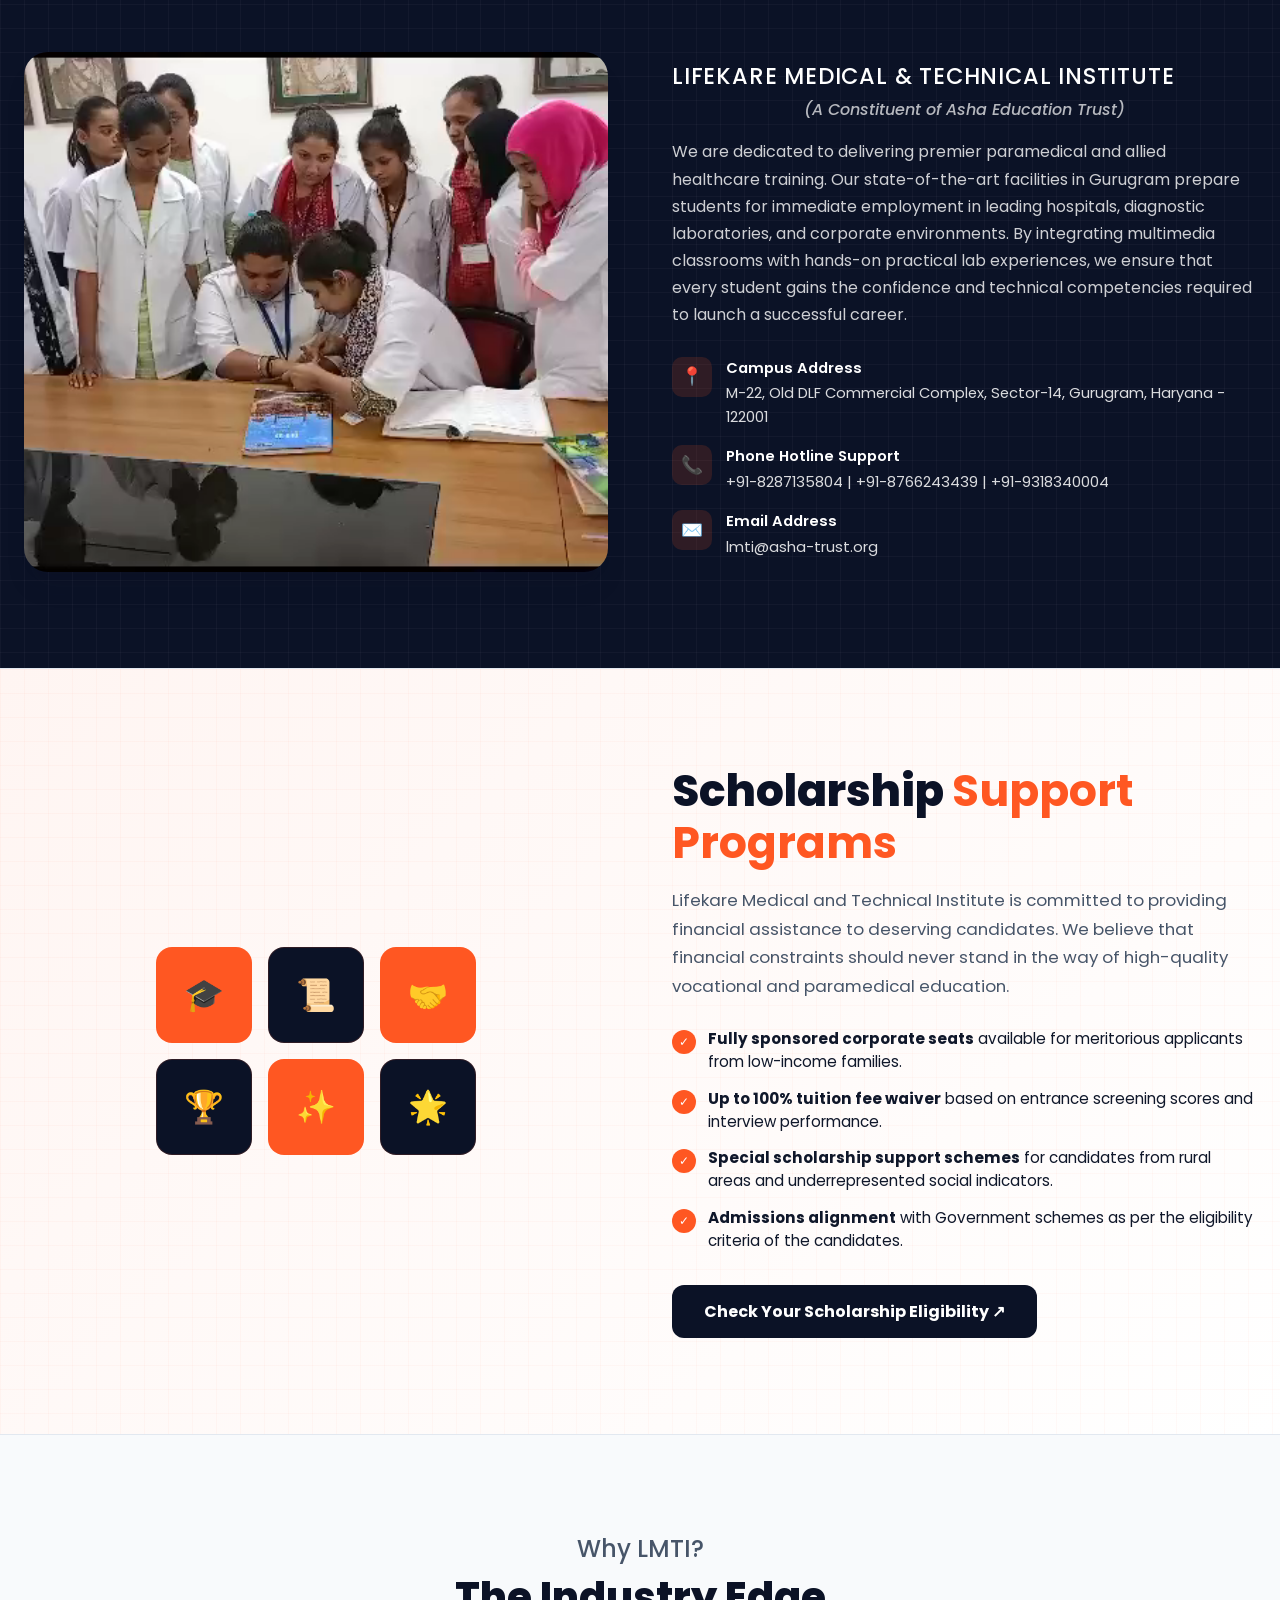
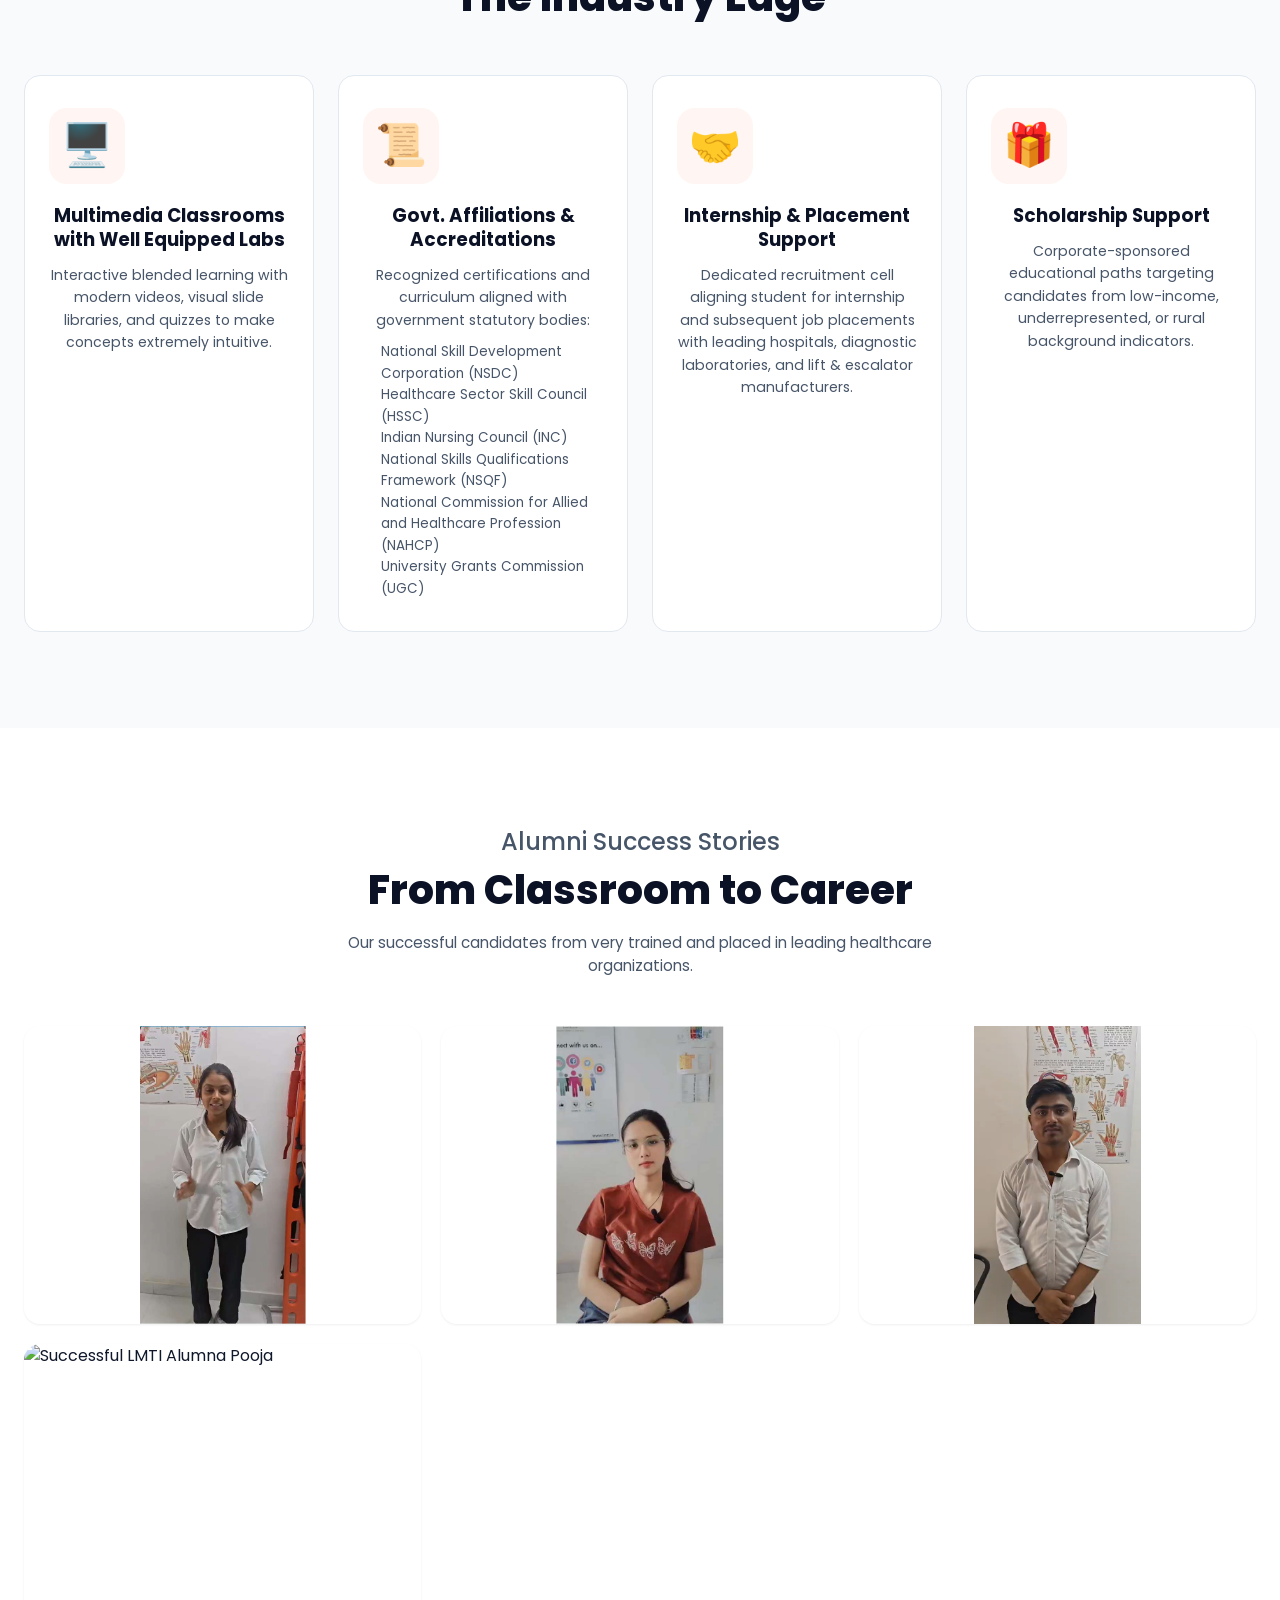
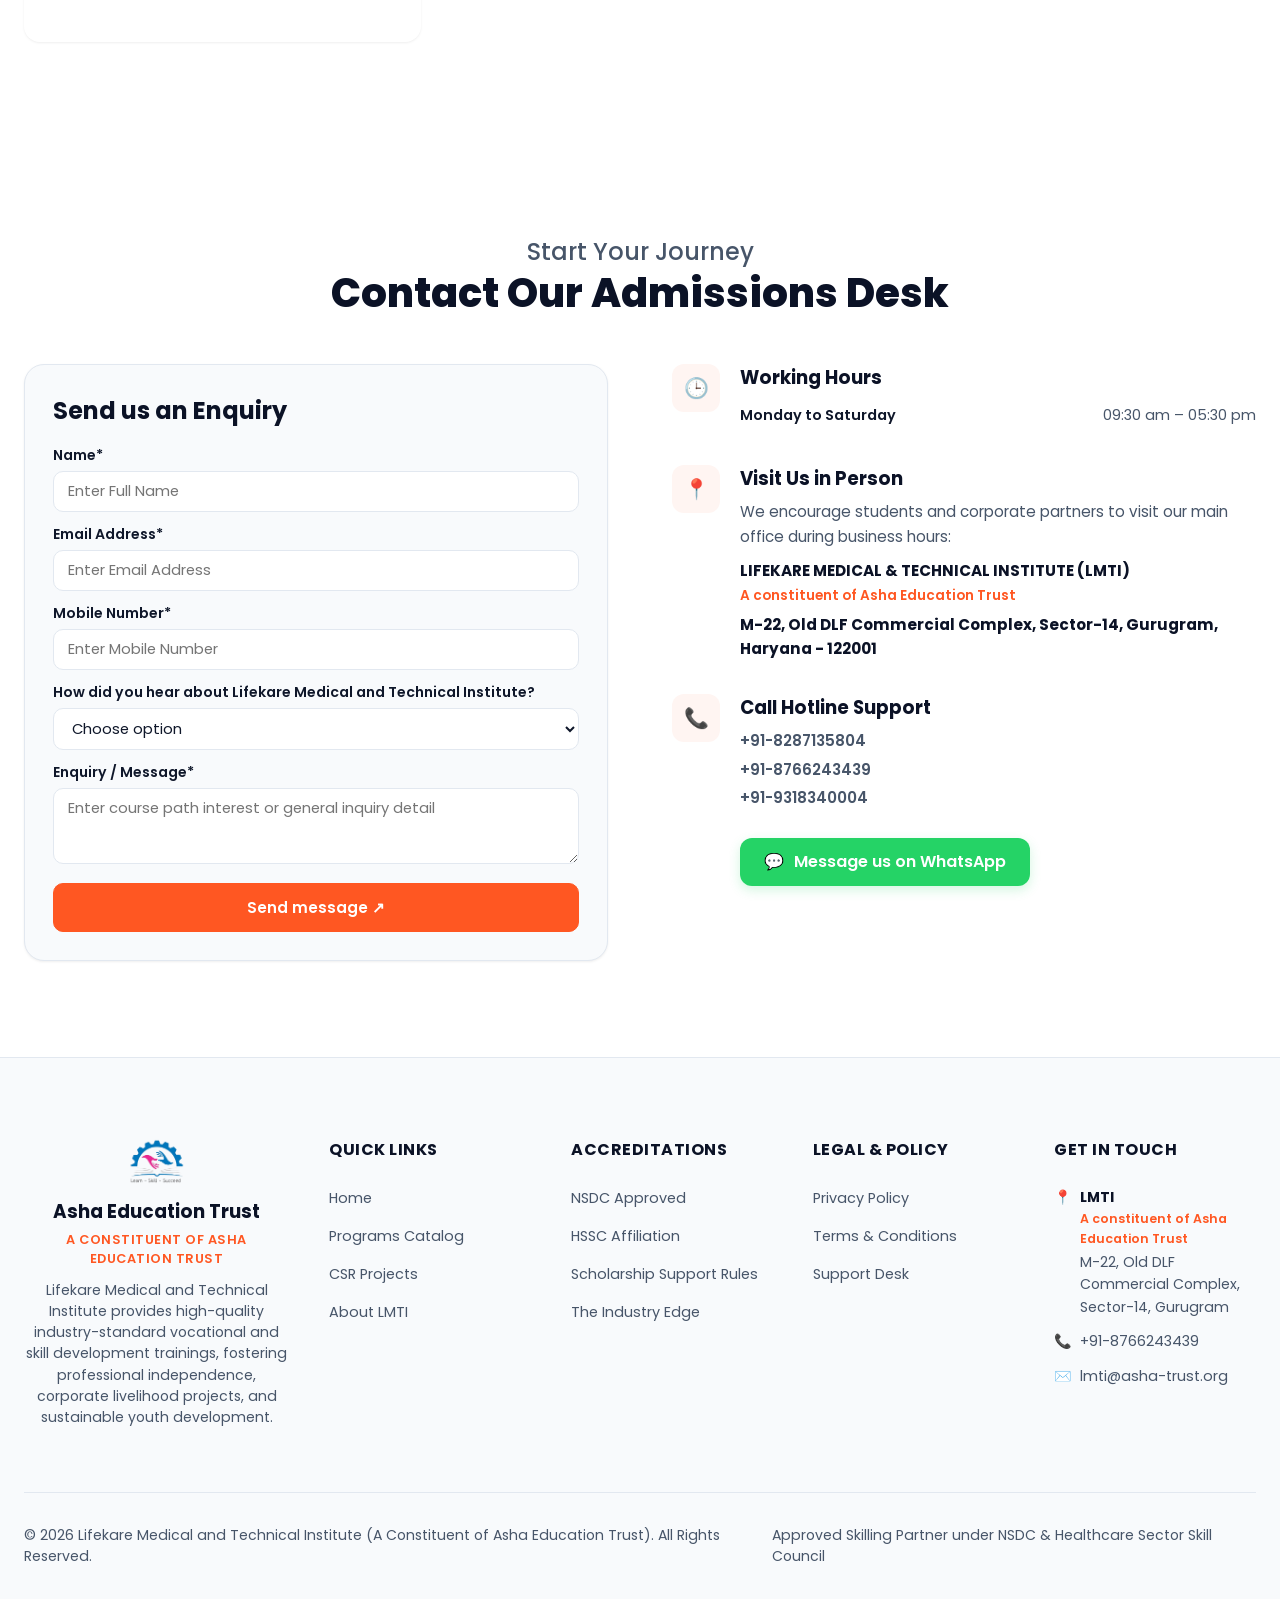
==== commit 2ad1c016: "fixes of images" ====
--- a/index.html
+++ b/index.html
@@ -68,10 +68,6 @@
         <div class="header-actions">
           <button class="btn btn-primary trigger-popup" id="header-cta-btn">
             Apply Now
-          </button>
-
-          <button class="btn btn-orange trigger-popup mobile-apply-btn" id="mobile-apply-btn">
-            Apply
           </button>
 
           <button class="nav-toggle-btn" id="menu-toggle" aria-expanded="false" aria-label="Toggle navigation">
@@ -745,14 +741,15 @@
           <p class="edge-card-desc">
             Recognized certifications and curriculum aligned with government statutory bodies:
           </p>
-          <div class="edge-badges">
-            <span class="edge-badge" data-tooltip="National Skill Development Corporation">NSDC</span>
-            <span class="edge-badge" data-tooltip="Healthcare Sector Skill Council">HSSC</span>
-            <span class="edge-badge" data-tooltip="Indian Nursing Council">INC</span>
-            <span class="edge-badge" data-tooltip="National Skills Qualifications Framework">NSQF</span>
-            <span class="edge-badge" data-tooltip="National Commission for Allied and Healthcare Profession">NAHCP</span>
-            <span class="edge-badge" data-tooltip="University Grants Commission">UGC</span>
-          </div>
+          <ul
+            style="text-align: left; font-size: 0.84rem; color: var(--color-text-muted); margin-top: 10px; line-height: 1.6; padding-left: 18px;">
+            <li>National Skill Development Corporation (NSDC)</li>
+            <li>Healthcare Sector Skill Council (HSSC)</li>
+            <li>Indian Nursing Council (INC)</li>
+            <li>National Skills Qualifications Framework (NSQF)</li>
+            <li>National Commission for Allied and Healthcare Profession (NAHCP)</li>
+            <li>University Grants Commission (UGC)</li>
+          </ul>
         </div>
 
         <!-- Card 3 -->
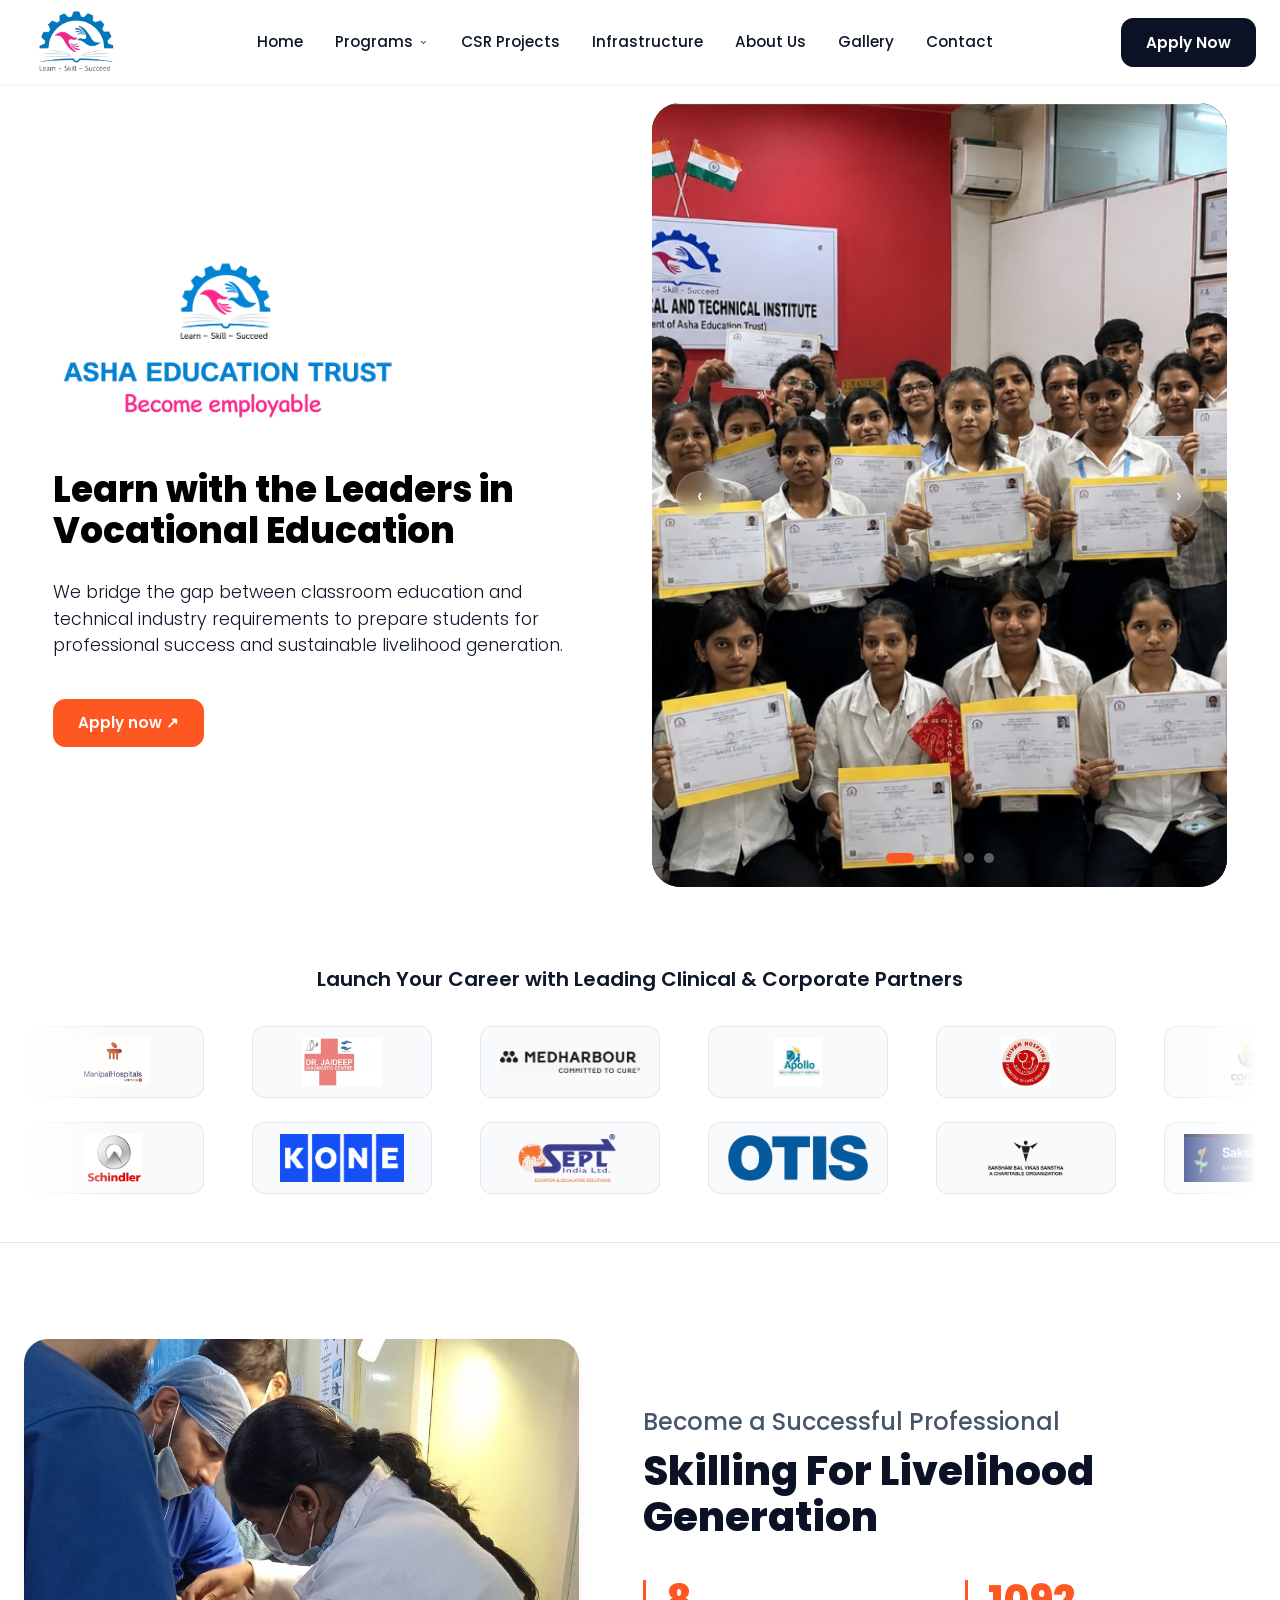
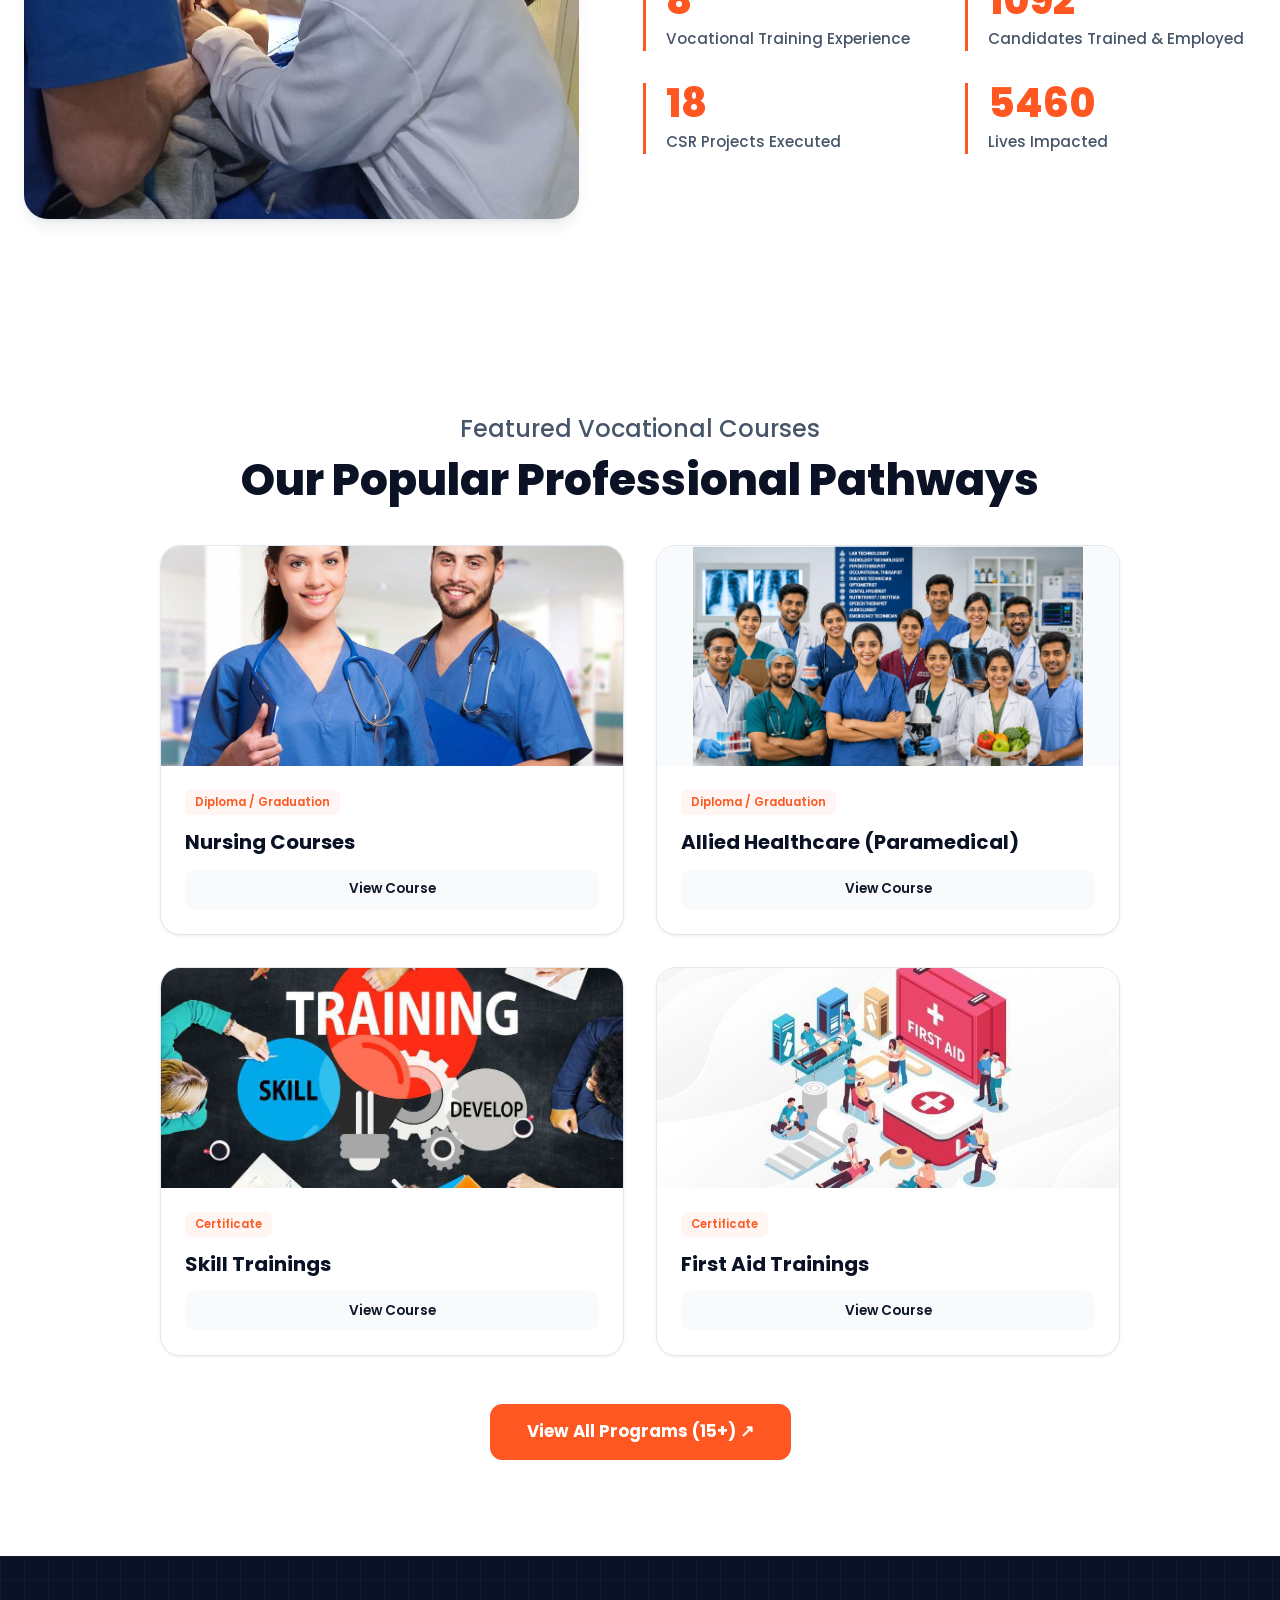
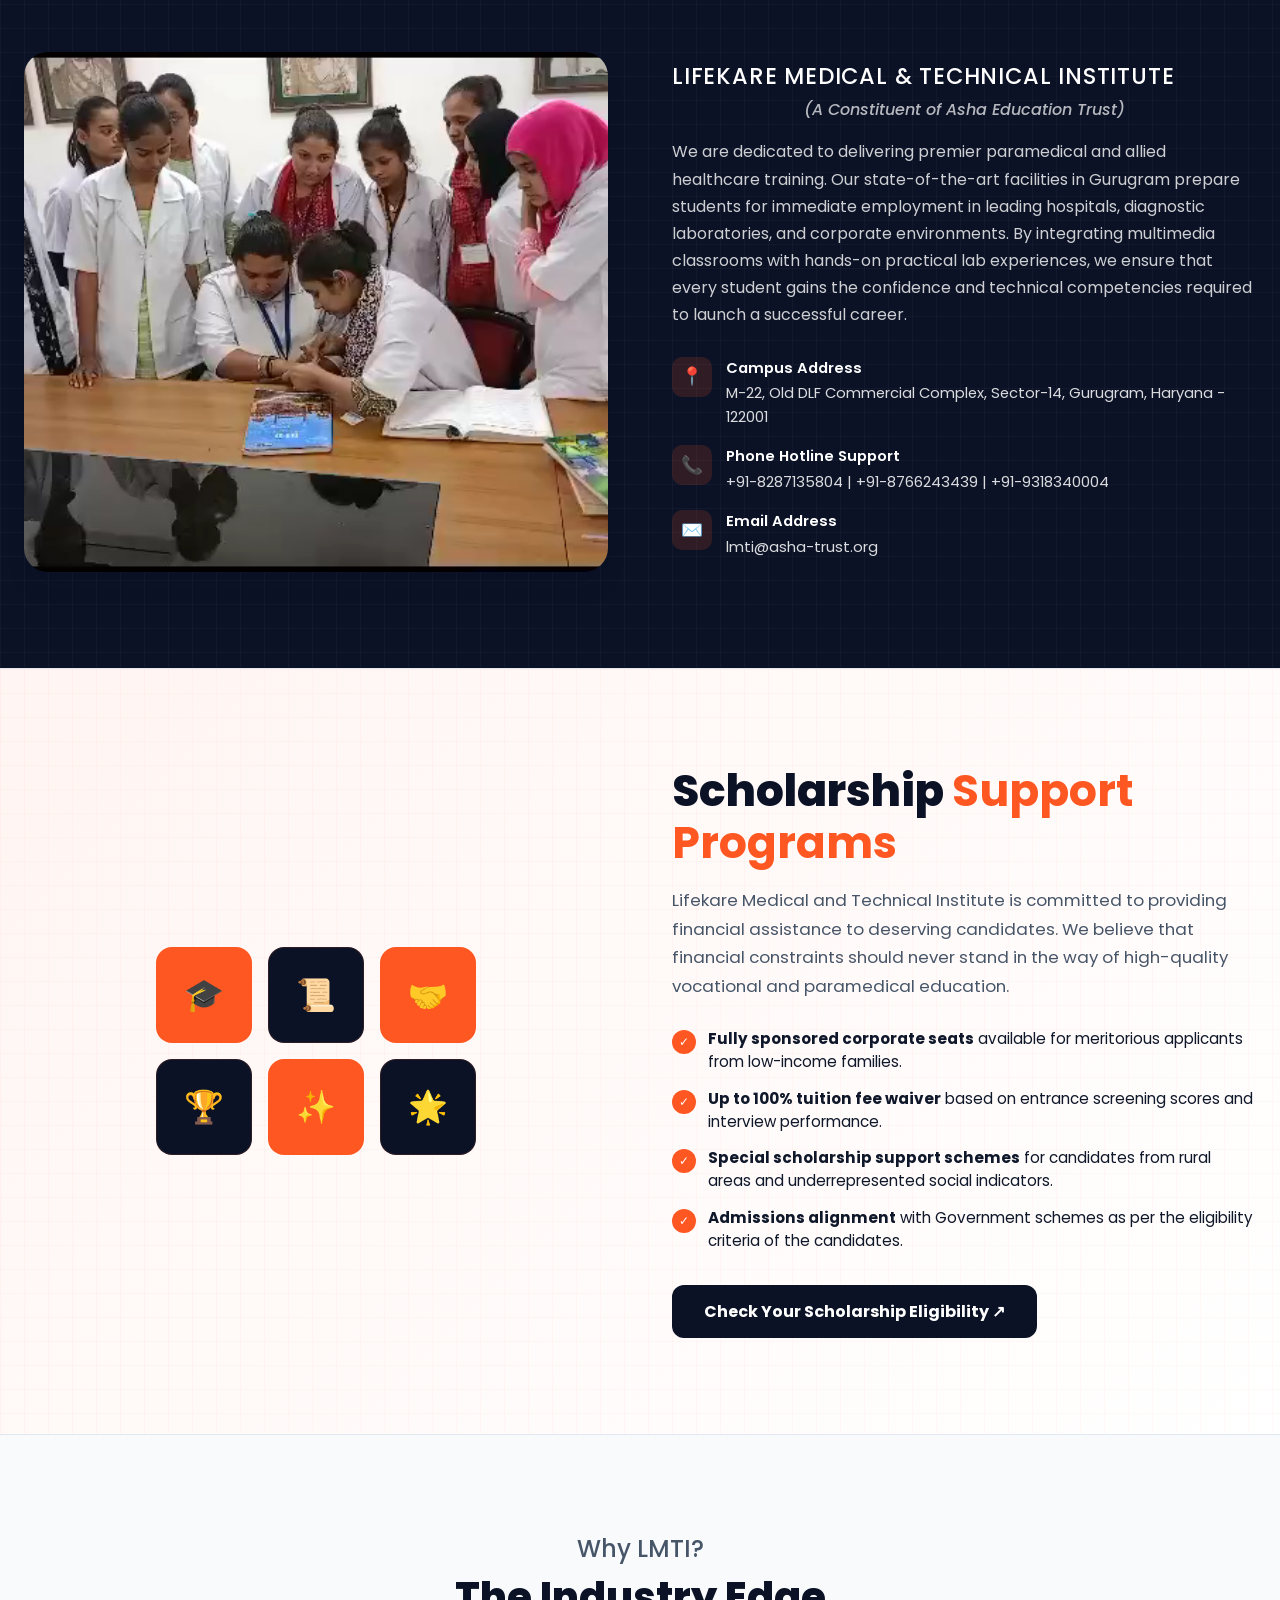
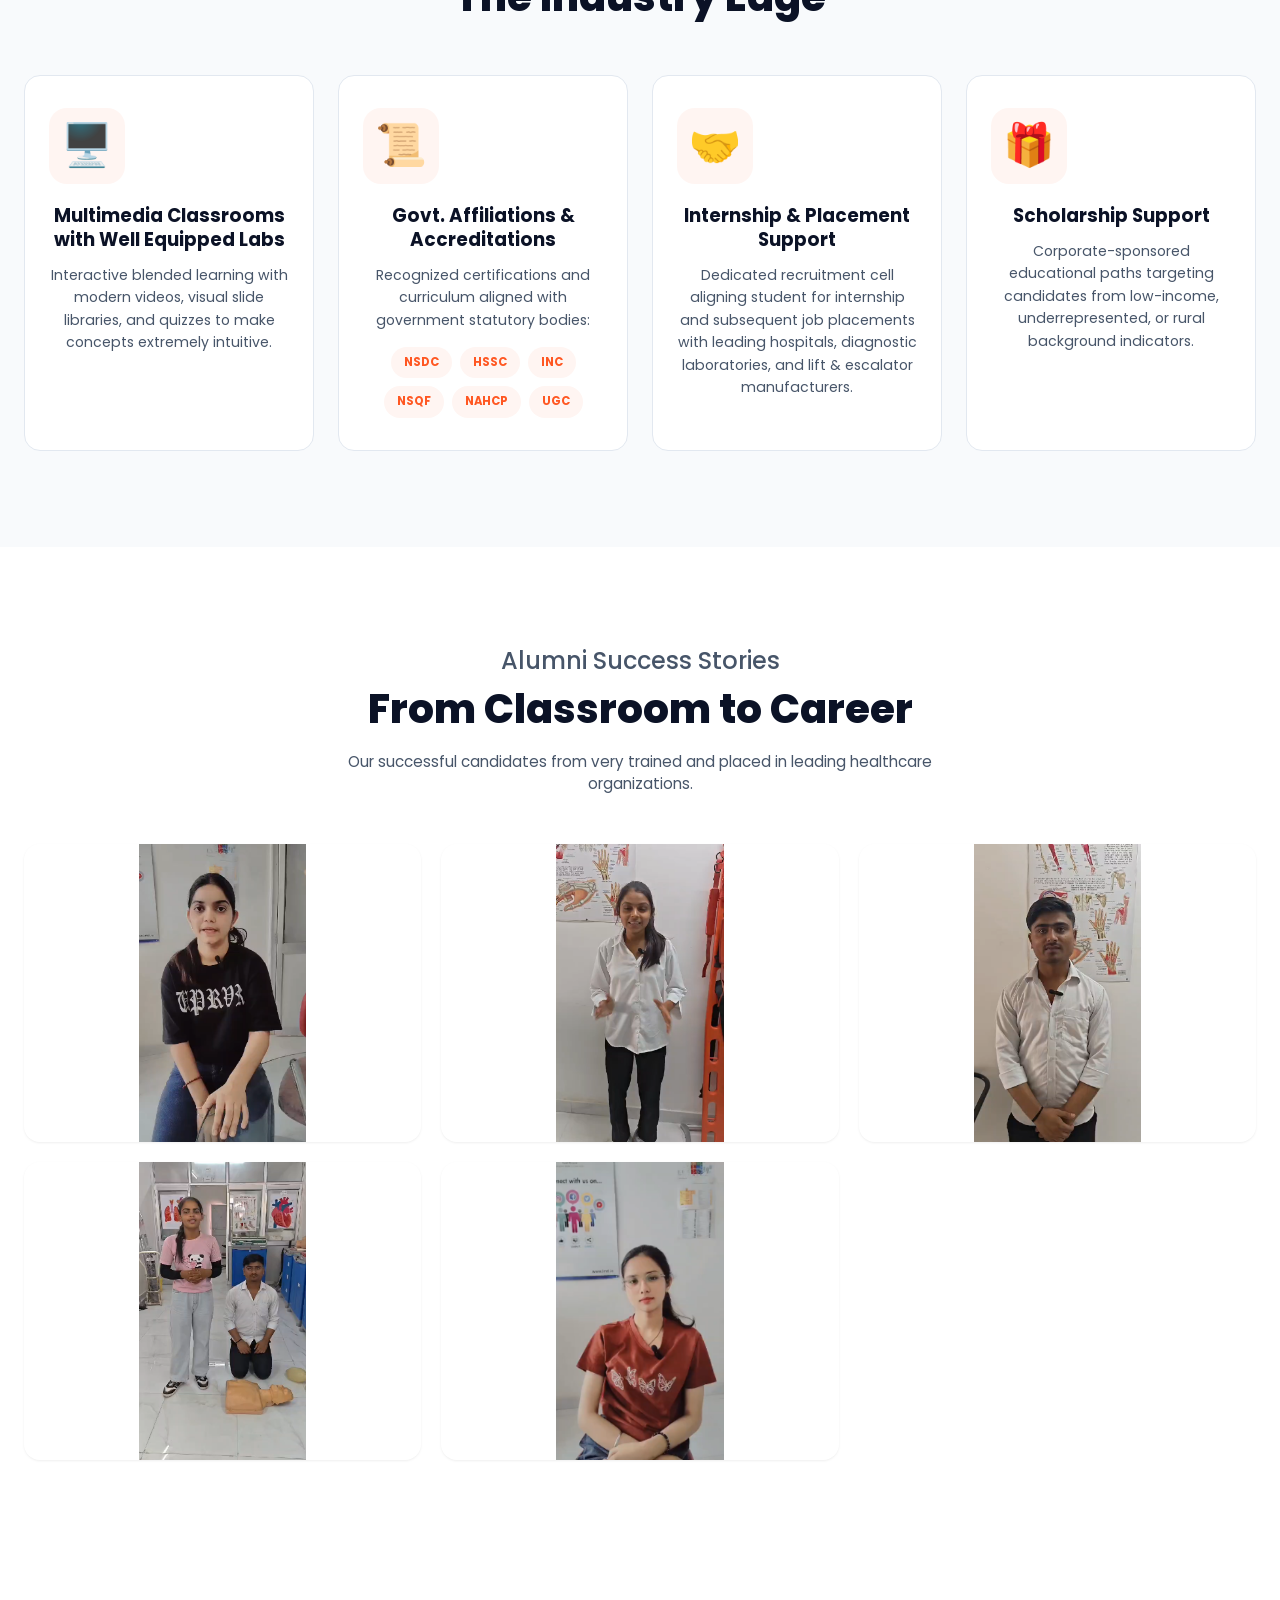
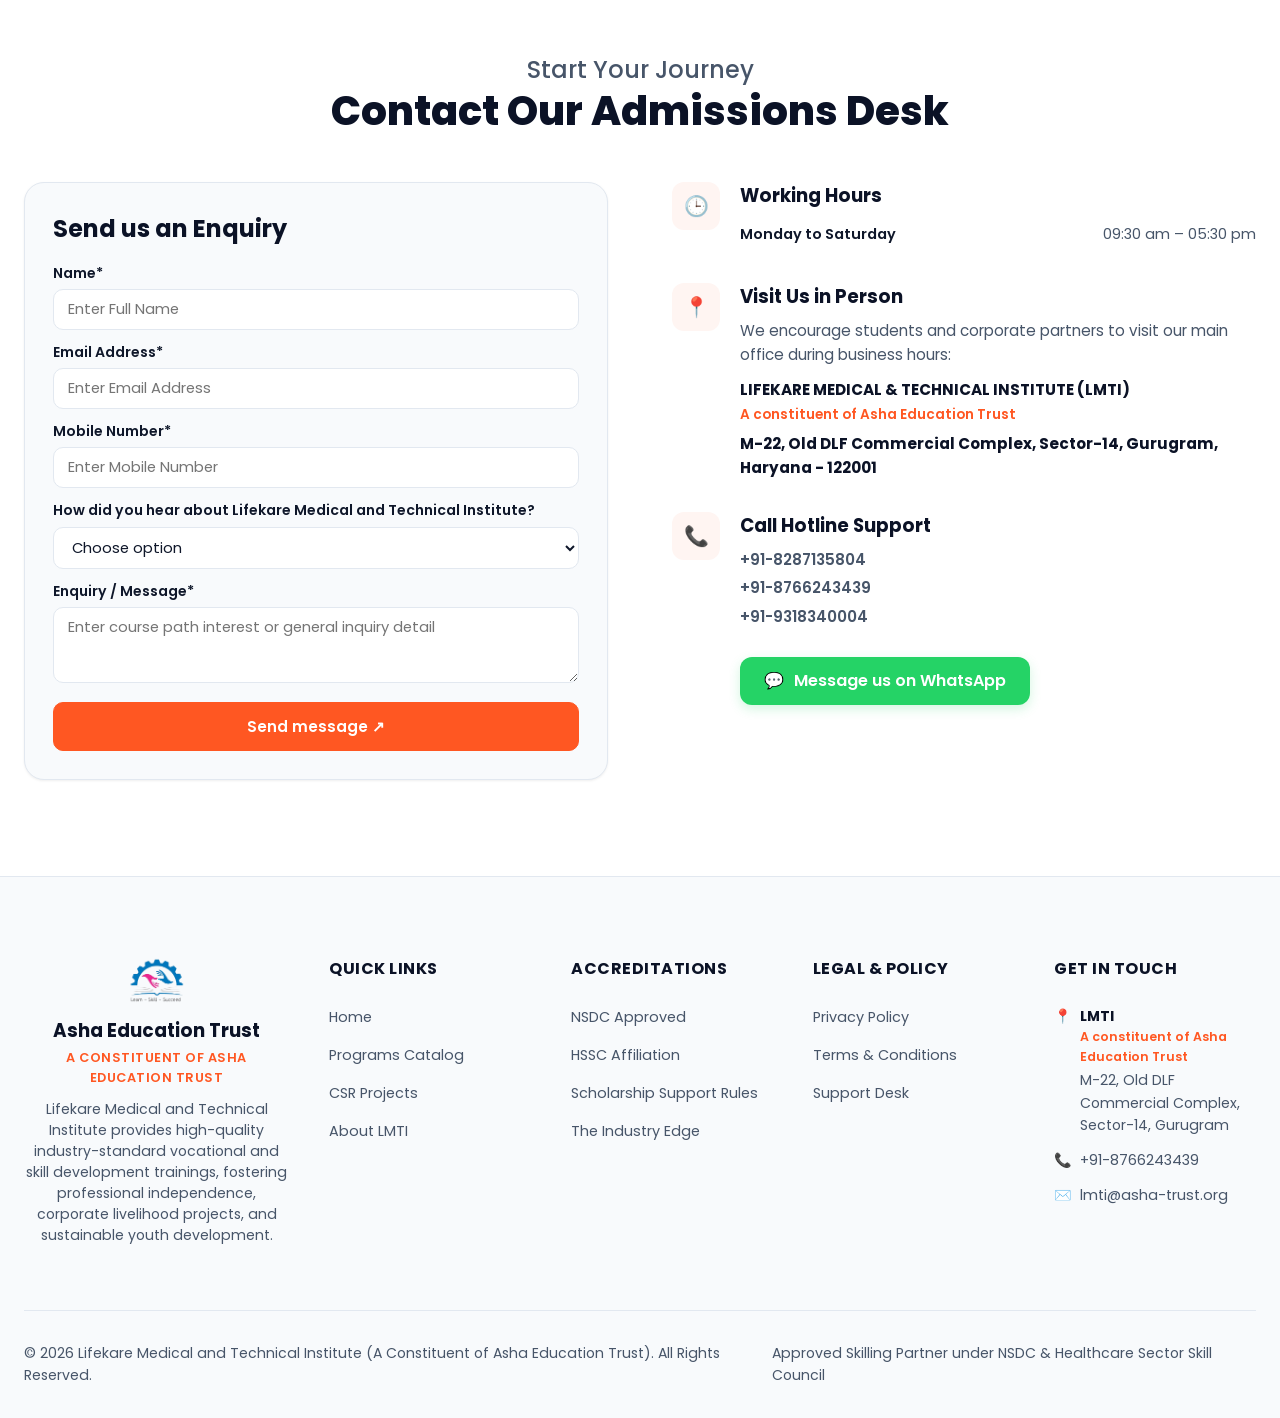
==== commit f9d2671c: "final-commit-new-changes(aug)" ====
--- a/index.html
+++ b/index.html
@@ -741,15 +741,15 @@
           <p class="edge-card-desc">
             Recognized certifications and curriculum aligned with government statutory bodies:
           </p>
-          <ul
-            style="text-align: left; font-size: 0.84rem; color: var(--color-text-muted); margin-top: 10px; line-height: 1.6; padding-left: 18px;">
-            <li>National Skill Development Corporation (NSDC)</li>
-            <li>Healthcare Sector Skill Council (HSSC)</li>
-            <li>Indian Nursing Council (INC)</li>
-            <li>National Skills Qualifications Framework (NSQF)</li>
-            <li>National Commission for Allied and Healthcare Profession (NAHCP)</li>
-            <li>University Grants Commission (UGC)</li>
-          </ul>
+           <div class="edge-badges">
+            <span class="edge-badge" data-tooltip="National Skill Development Corporation">NSDC</span>
+            <span class="edge-badge" data-tooltip="Healthcare Sector Skill Council">HSSC</span>
+            <span class="edge-badge" data-tooltip="Indian Nursing Council">INC</span>
+            <span class="edge-badge" data-tooltip="National Skills Qualifications Framework">NSQF</span>
+            <span class="edge-badge" data-tooltip="National Commission for Allied and Healthcare Profession">NAHCP</span>
+            <span class="edge-badge" data-tooltip="University Grants Commission">UGC</span>
+          
+        </div>
         </div>
 
         <!-- Card 3 -->
@@ -796,45 +796,40 @@
       </div>
 
       <div class="gallery-grid-custom" id="alumni-gallery-container" style="margin-top: 48px">
-        <!-- Photo 1 -->
-        <div class="gallery-card-custom" data-image="images/asha/alumni_photo_1.jpg">
-          <img src="images/asha/alumni-1.jpeg" style="object-fit: contain" alt="Successful LMTI Alumna Nisha" />
+        <div class="gallery-card-custom" data-image="images/alumni/alumni-01.png">
+          <img src="images/alumni/alumni-01.png" style="object-fit: contain" alt="Alumni success story 1" />
           <div class="gallery-card-overlay">
             <span class="gallery-zoom-icon">🔍</span>
           </div>
         </div>
 
-        <!-- Photo 2 -->
-        <div class="gallery-card-custom" data-image="images/asha/alumni_photo_2.jpg">
-          <img src="images/asha/alumni-4.jpeg" style="object-fit: contain" alt="Successful LMTI Alumnus Praveen" />
+        <div class="gallery-card-custom" data-image="images/alumni/alumni-02.png">
+          <img src="images/alumni/alumni-02.png" style="object-fit: contain" alt="Alumni success story 2" />
           <div class="gallery-card-overlay">
             <span class="gallery-zoom-icon">🔍</span>
           </div>
         </div>
 
-        <!-- Photo 3 -->
-        <div class="gallery-card-custom" data-image="images/asha/alumni_photo_4.jpg">
-          <img src="images/asha/download (4).png" style="object-fit: contain" alt="Successful LMTI Alumna Kiran" />
+        <div class="gallery-card-custom" data-image="images/alumni/alumni-03.png">
+          <img src="images/alumni/alumni-03.png" style="object-fit: contain" alt="Alumni success story 3" />
           <div class="gallery-card-overlay">
             <span class="gallery-zoom-icon">🔍</span>
           </div>
         </div>
 
-        <!-- Photo 4 -->
-        <div class="gallery-card-custom" data-image="images/asha/alumni_photo_5.jpg">
-          <img src="images/asha/alumni5.png" alt="Successful LMTI Alumna Pooja" style="object-fit: contain">
+        <div class="gallery-card-custom" data-image="images/alumni/alumni-04.png">
+          <img src="images/alumni/alumni-04.png" alt="Alumni success story 4" style="object-fit: contain">
           <div class="gallery-card-overlay">
             <span class="gallery-zoom-icon">🔍</span>
           </div>
         </div>
 
-        <!-- Photo 5 -->
-        <!-- <div class="gallery-card-custom" data-image="images/asha/alumni_photo_6.jpg">
-          <img src="images/asha/alumni_photo_6.jpg" alt="Successful LMTI Alumna Deepa">
+        <div class="gallery-card-custom" data-image="images/alumni/alumni-05.png">
+          <img src="images/alumni/alumni-05.png" alt="Alumni success story 5" style="object-fit: contain">
           <div class="gallery-card-overlay">
             <span class="gallery-zoom-icon">🔍</span>
           </div>
-        </div> -->
+        </div>
       </div>
     </div>
   </section>
--- a/style.css
+++ b/style.css
@@ -3012,7 +3012,7 @@
 
 .program-detail-row {
   display: flex;
-  align-items: center;
+  align-items: flex-start;
   gap: 64px;
   margin-bottom: 96px;
 }
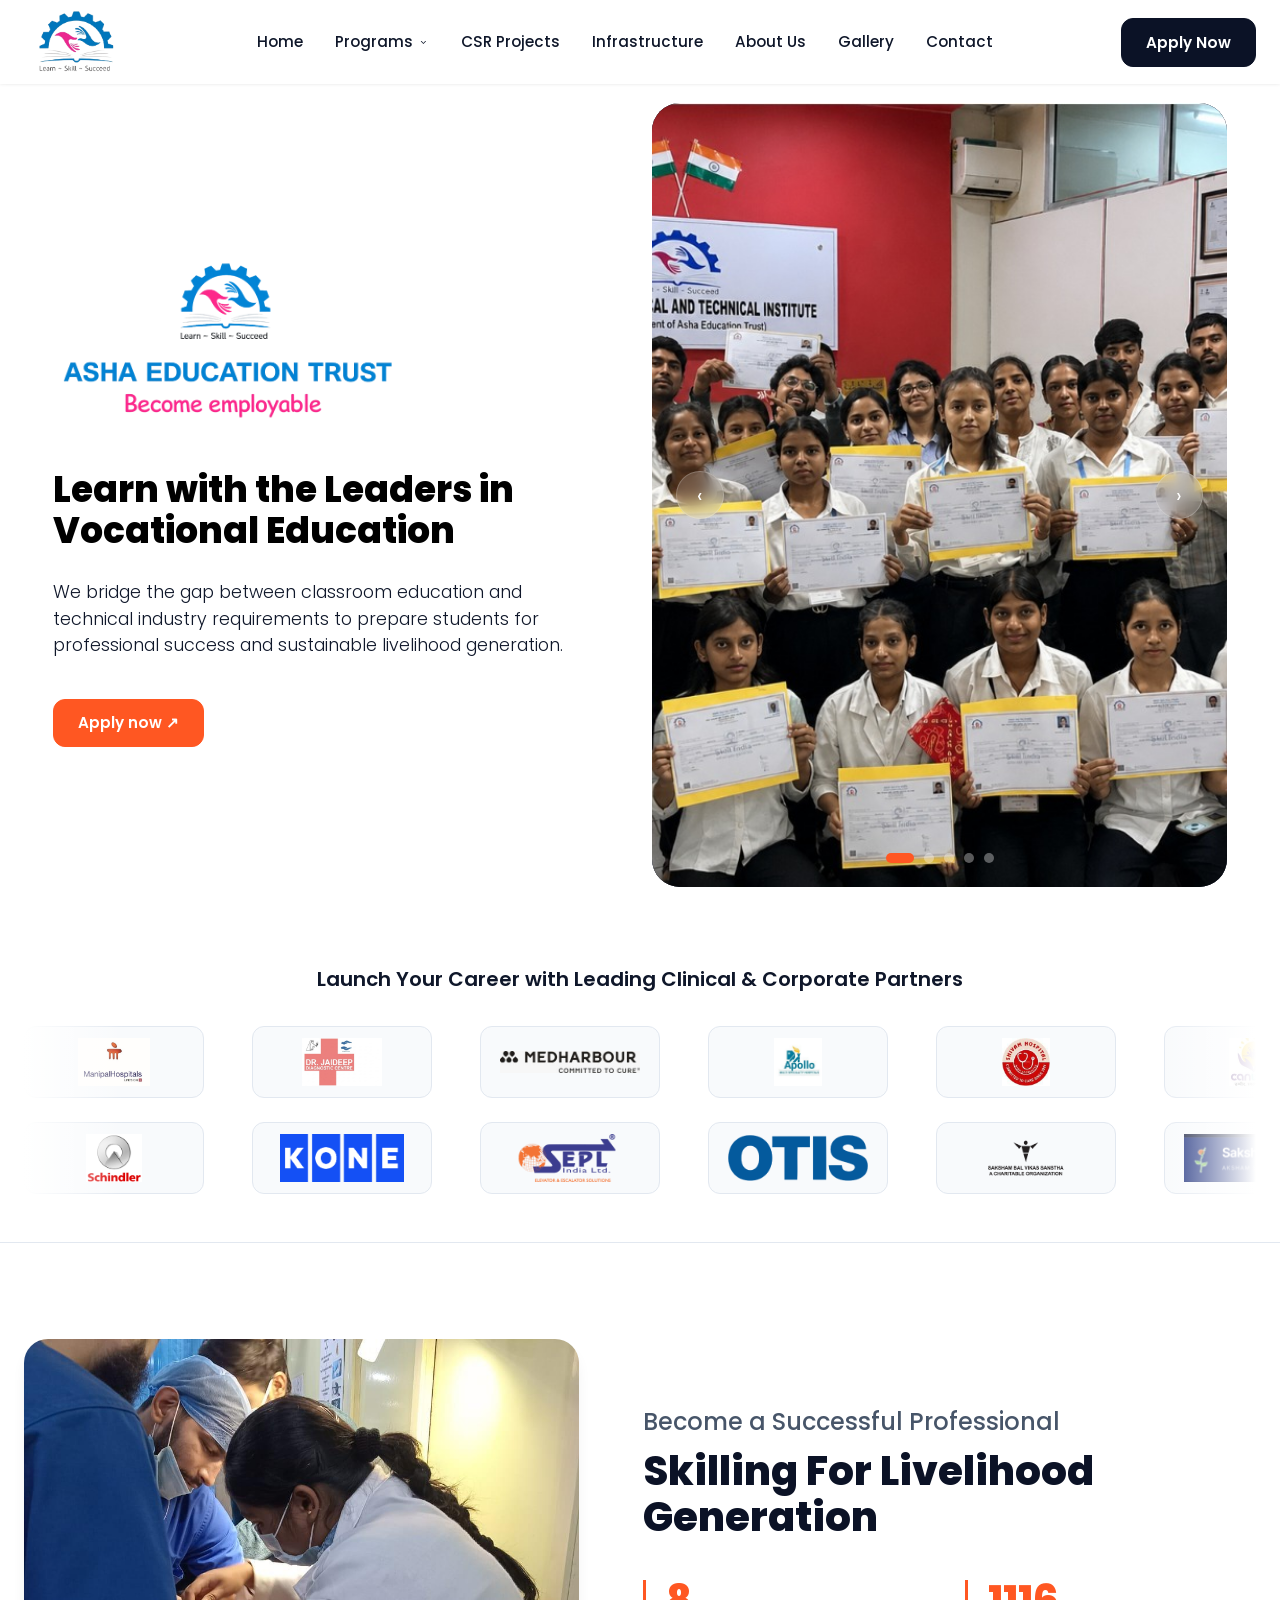
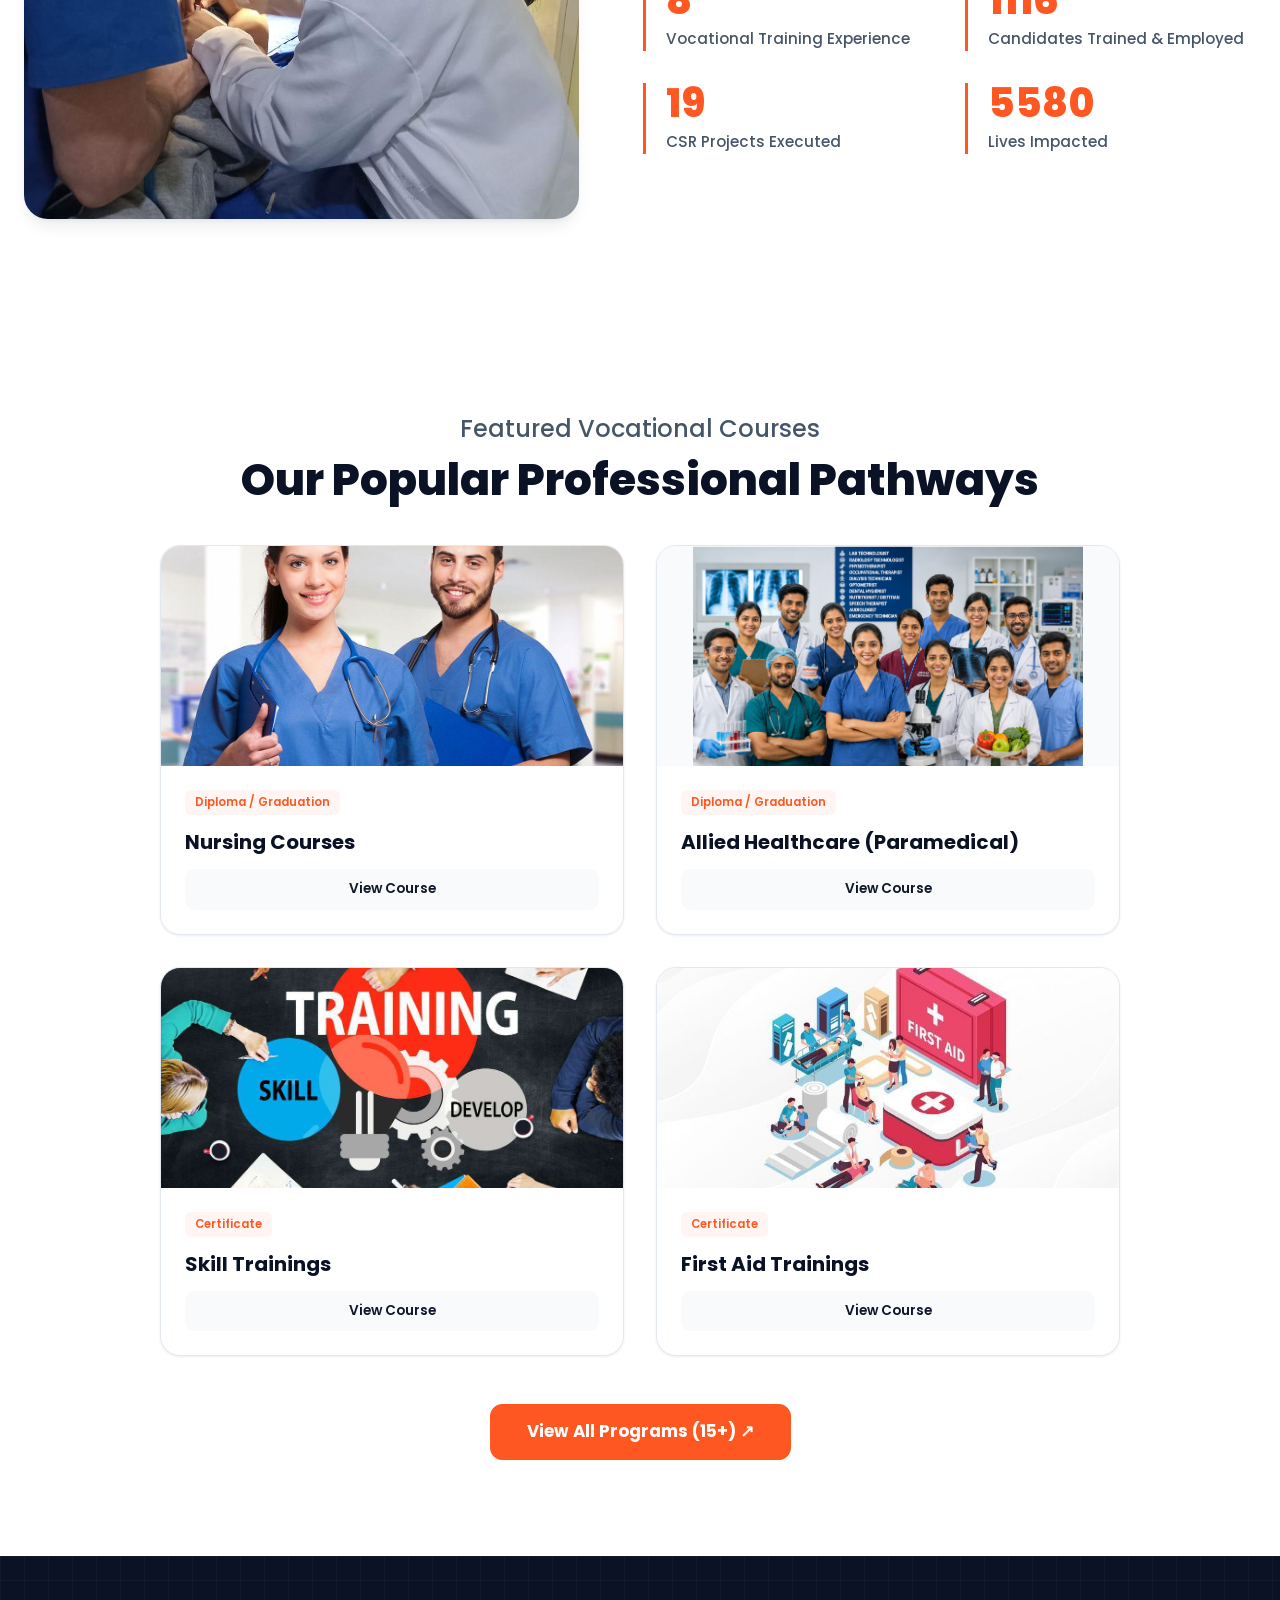
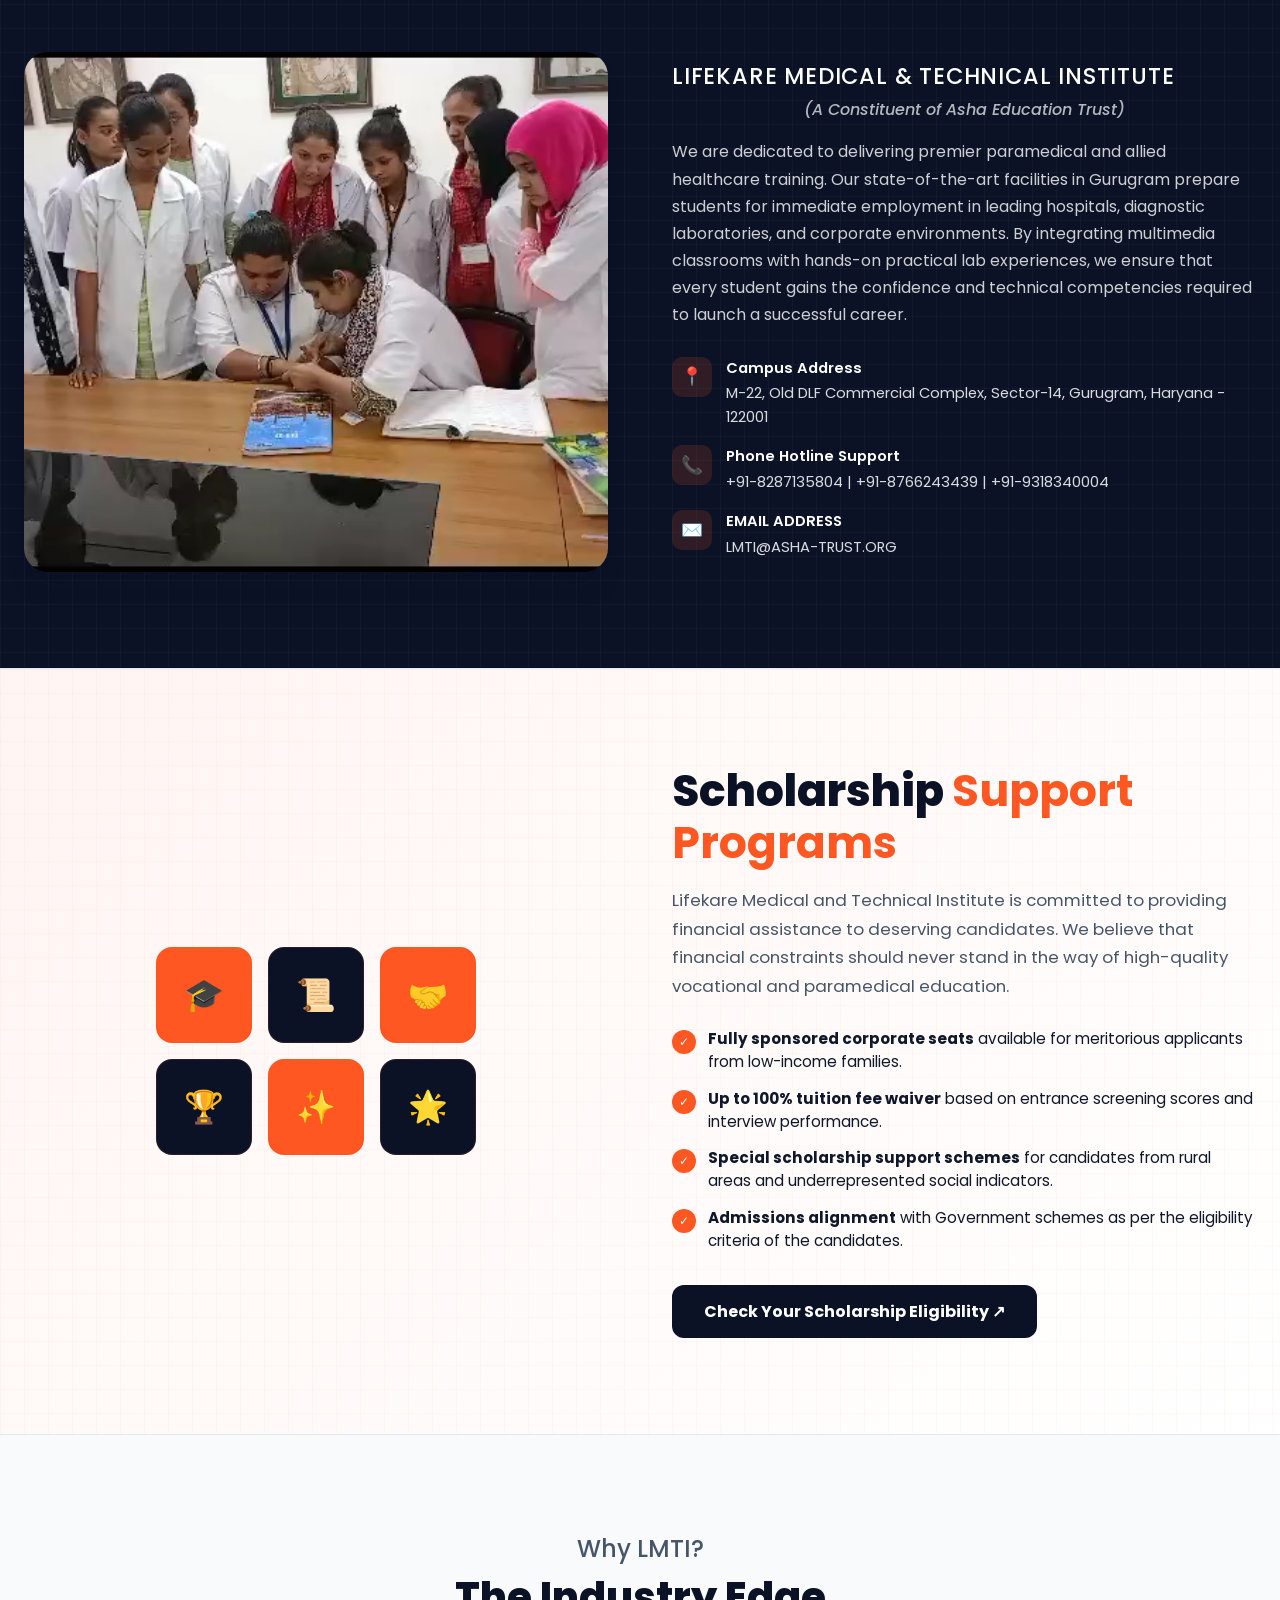
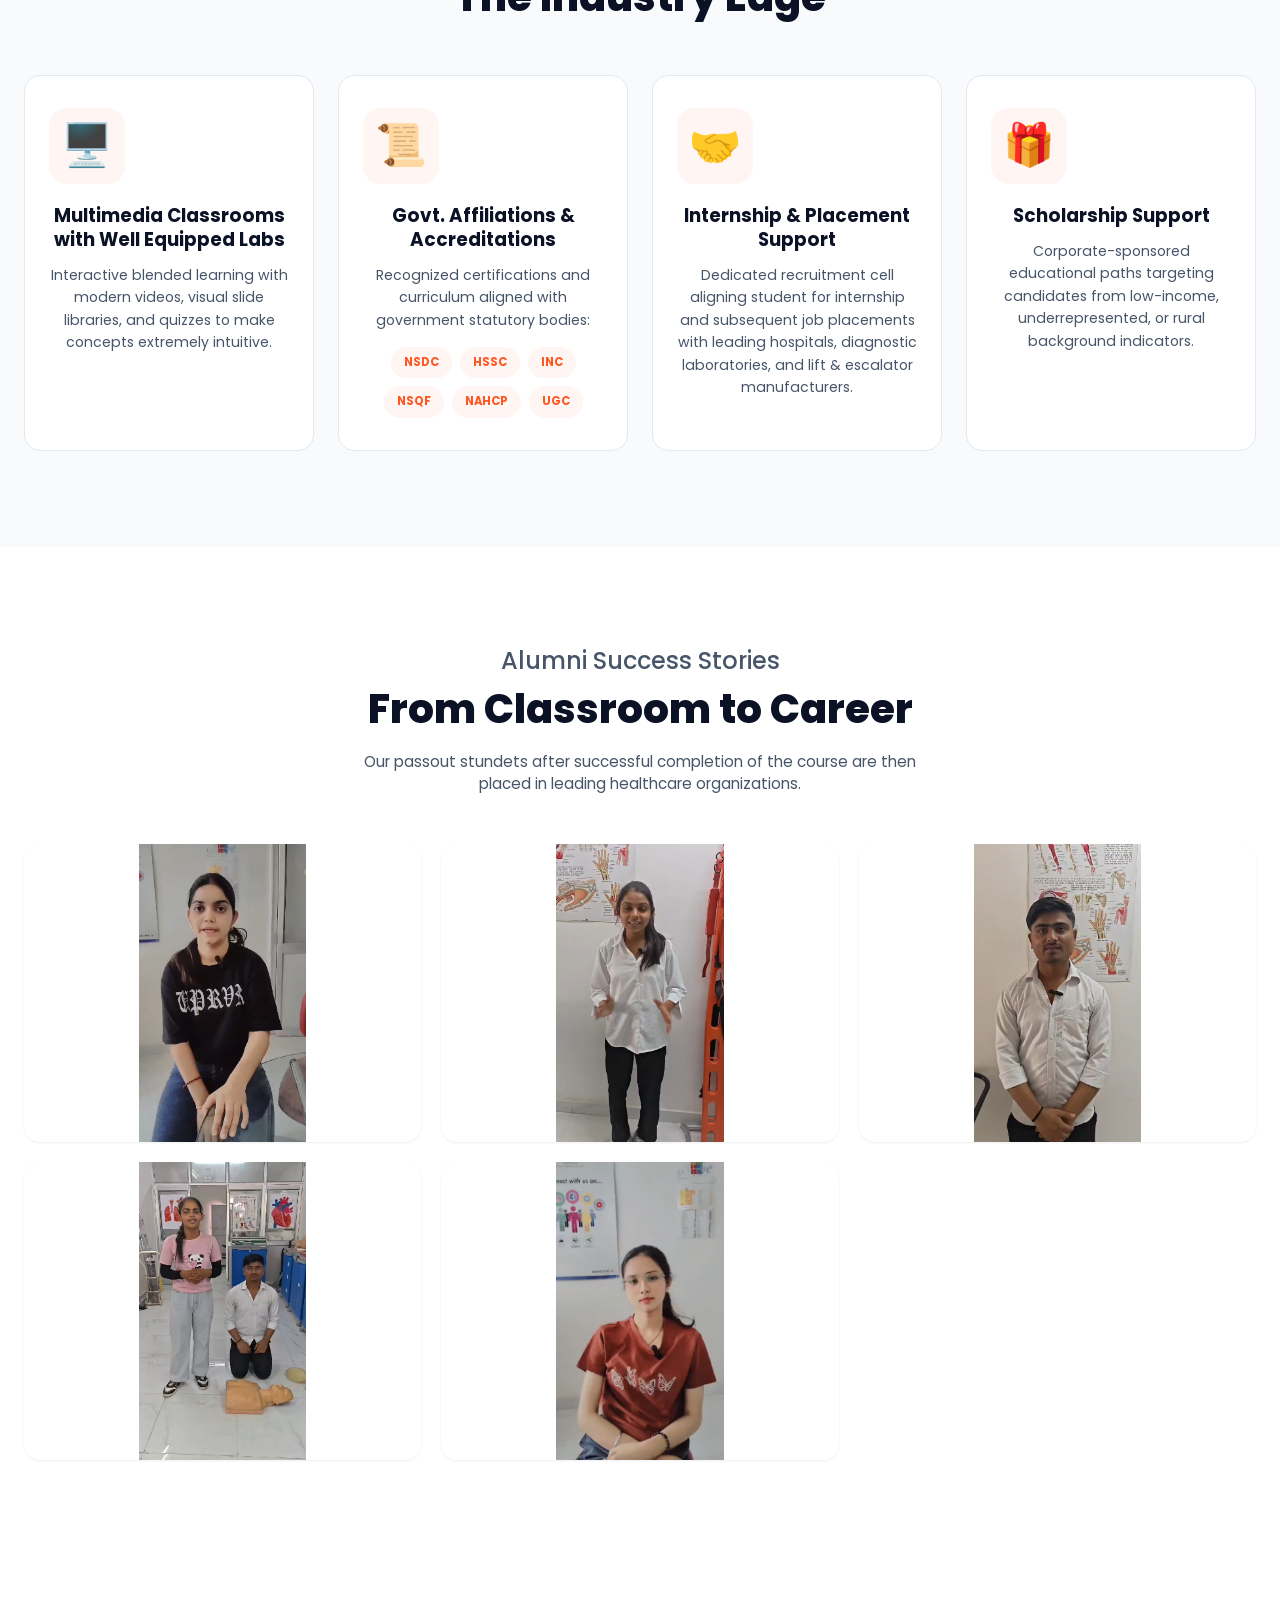
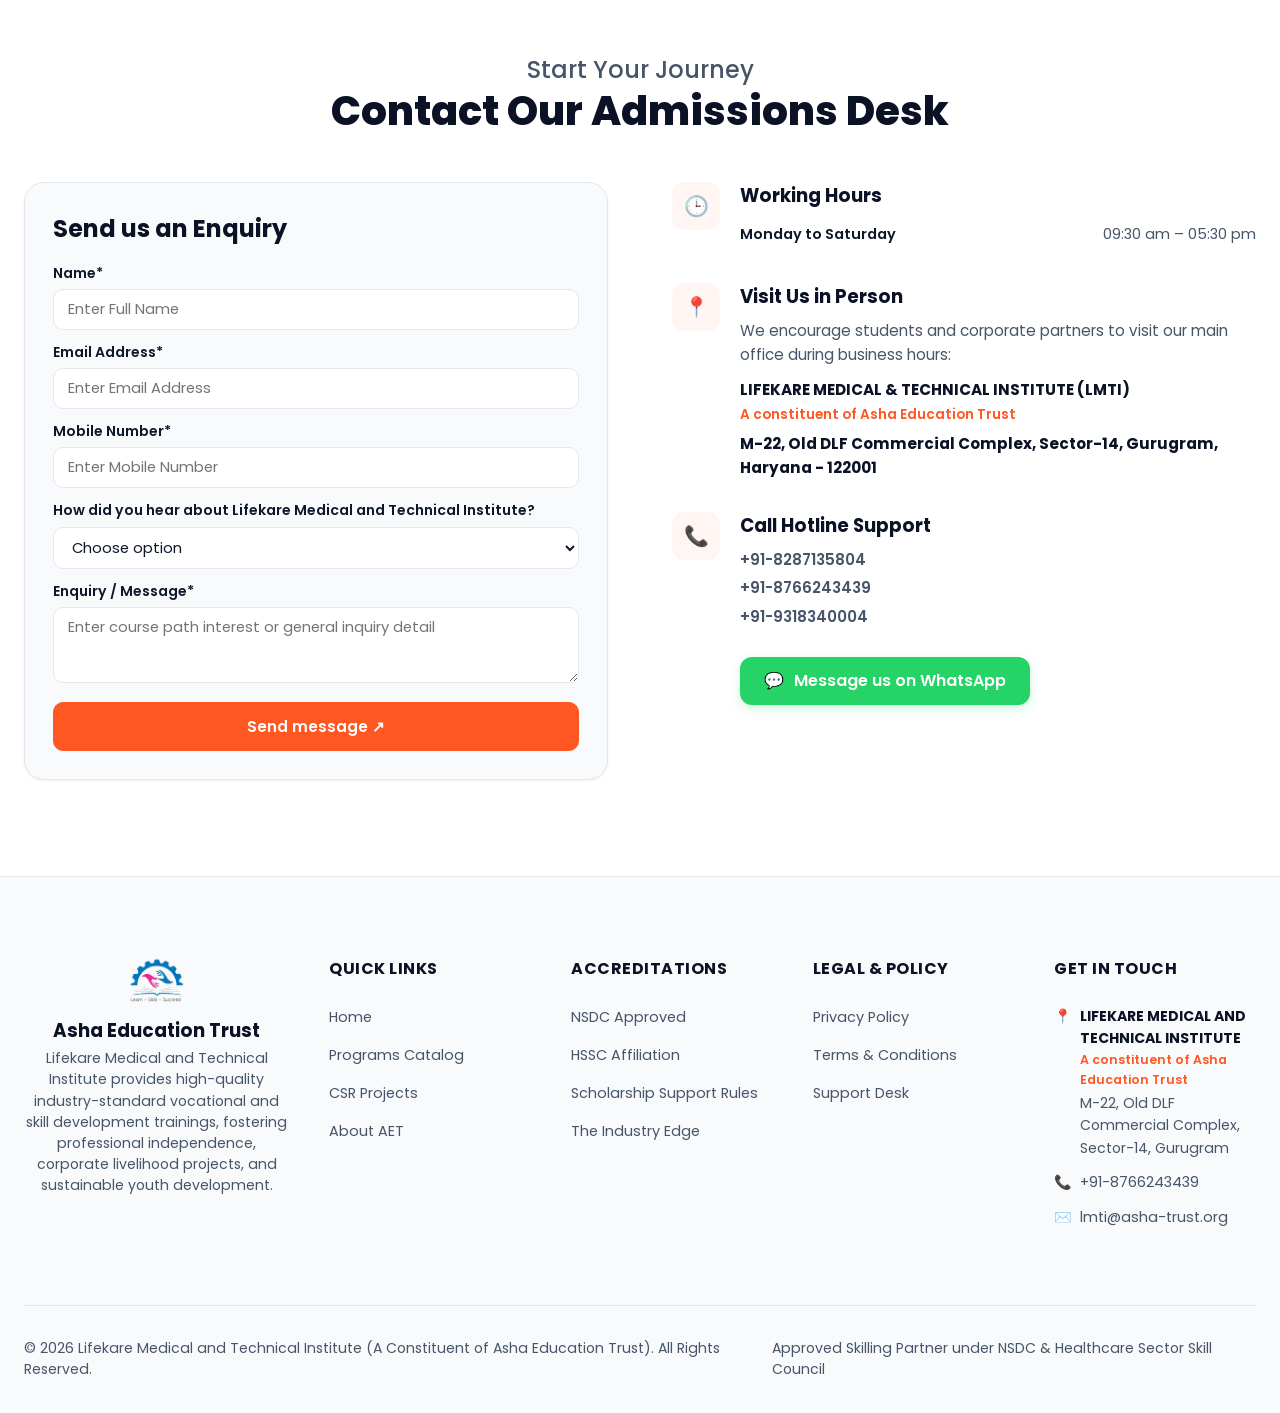
==== commit 246fd7b9: "minor changes 8aug" ====
--- a/index.html
+++ b/index.html
@@ -395,7 +395,8 @@
         <!-- Program 2: OTT -->
         <div class="program-card-custom" style="display: flex; flex-direction: column">
           <div class="program-img-custom" style="height: 220px">
-            <img src="images/allied.png" alt="Operation Theatre Technology training session" style="object-fit: contain; background-color: #f8fafc;" loading="lazy" />
+            <img src="images/allied.png" alt="Operation Theatre Technology training session"
+              style="object-fit: contain; background-color: #f8fafc;" loading="lazy" />
           </div>
           <div class="program-info-custom" style="padding: 24px; text-align: left">
             <span class="program-duration-badge">Diploma / Graduation</span>
@@ -541,7 +542,7 @@
             <!-- Email Item -->
             <div class="institute-contact-item">
               <div class="institute-contact-icon">✉️</div>
-              <div class="institute-contact-text">
+              <div class="institute-contact-text" style="text-transform: uppercase;">
                 <strong>Email Address</strong>
                 lmti@asha-trust.org
               </div>
@@ -741,15 +742,16 @@
           <p class="edge-card-desc">
             Recognized certifications and curriculum aligned with government statutory bodies:
           </p>
-           <div class="edge-badges">
+          <div class="edge-badges">
             <span class="edge-badge" data-tooltip="National Skill Development Corporation">NSDC</span>
             <span class="edge-badge" data-tooltip="Healthcare Sector Skill Council">HSSC</span>
             <span class="edge-badge" data-tooltip="Indian Nursing Council">INC</span>
             <span class="edge-badge" data-tooltip="National Skills Qualifications Framework">NSQF</span>
-            <span class="edge-badge" data-tooltip="National Commission for Allied and Healthcare Profession">NAHCP</span>
+            <span class="edge-badge"
+              data-tooltip="National Commission for Allied and Healthcare Profession">NAHCP</span>
             <span class="edge-badge" data-tooltip="University Grants Commission">UGC</span>
-          
-        </div>
+
+          </div>
         </div>
 
         <!-- Card 3 -->
@@ -790,8 +792,8 @@
               color: var(--color-text-muted);
               font-size: 0.95rem;
             ">
-          Our successful candidates from very trained and
-          placed in leading healthcare organizations.
+          Our passout stundets after successful completion of the course are then placed in leading healthcare
+          organizations.
         </p>
       </div>
 
@@ -932,8 +934,12 @@
                     font-weight: 700;
                     color: var(--color-navy-dark);
                   ">
-                <strong style="text-transform: uppercase; font-size: 0.95rem; display: block; margin-bottom: 2px;">LIFEKARE MEDICAL &amp; TECHNICAL INSTITUTE (LMTI)</strong>
-                <span style="font-size: 0.85rem; font-weight: 600; color: var(--color-primary); display: block; margin-bottom: 6px;">A constituent of Asha Education Trust</span>
+                <strong
+                  style="text-transform: uppercase; font-size: 0.95rem; display: block; margin-bottom: 2px;">LIFEKARE
+                  MEDICAL &amp; TECHNICAL INSTITUTE (LMTI)</strong>
+                <span
+                  style="font-size: 0.85rem; font-weight: 600; color: var(--color-primary); display: block; margin-bottom: 6px;">A
+                  constituent of Asha Education Trust</span>
                 M-22, Old DLF Commercial Complex, Sector-14, Gurugram, Haryana - 122001
               </p>
             </div>
@@ -975,7 +981,6 @@
             <img src="images/logo.png" alt="Asha Education Trust Logo" />
           </a>
           <h4 class="footer-brand-title">Asha Education Trust</h4>
-          <span class="footer-brand-caption">A Constituent of Asha Education Trust</span>
           <p class="footer-brand-desc">
             Lifekare Medical and Technical Institute provides high-quality
             industry-standard vocational and skill development trainings, fostering
@@ -996,7 +1001,7 @@
               <a href="csr-projects.html" class="footer-item-link">CSR Projects</a>
             </li>
             <li>
-              <a href="about.html" class="footer-item-link">About LMTI</a>
+              <a href="about.html" class="footer-item-link">About AET</a>
             </li>
           </ul>
         </div>
@@ -1041,8 +1046,11 @@
           <div class="footer-contact-address">
             <span>📍</span>
             <div>
-              <strong style="text-transform: uppercase; display: block; font-size: 0.88rem; color: var(--color-navy-dark);">LMTI</strong>
-              <span style="font-size: 0.78rem; font-weight: 600; color: var(--color-primary); display: block; margin-bottom: 2px;">A constituent of Asha Education Trust</span>
+              <strong
+                style="text-transform: uppercase; display: block; font-size: 0.88rem; color: var(--color-navy-dark);">Lifekare Medical and Technical Institute</strong>
+              <span
+                style="font-size: 0.78rem; font-weight: 600; color: var(--color-primary); display: block; margin-bottom: 2px;">A
+                constituent of Asha Education Trust</span>
               <span>M-22, Old DLF Commercial Complex, Sector-14, Gurugram</span>
             </div>
           </div>
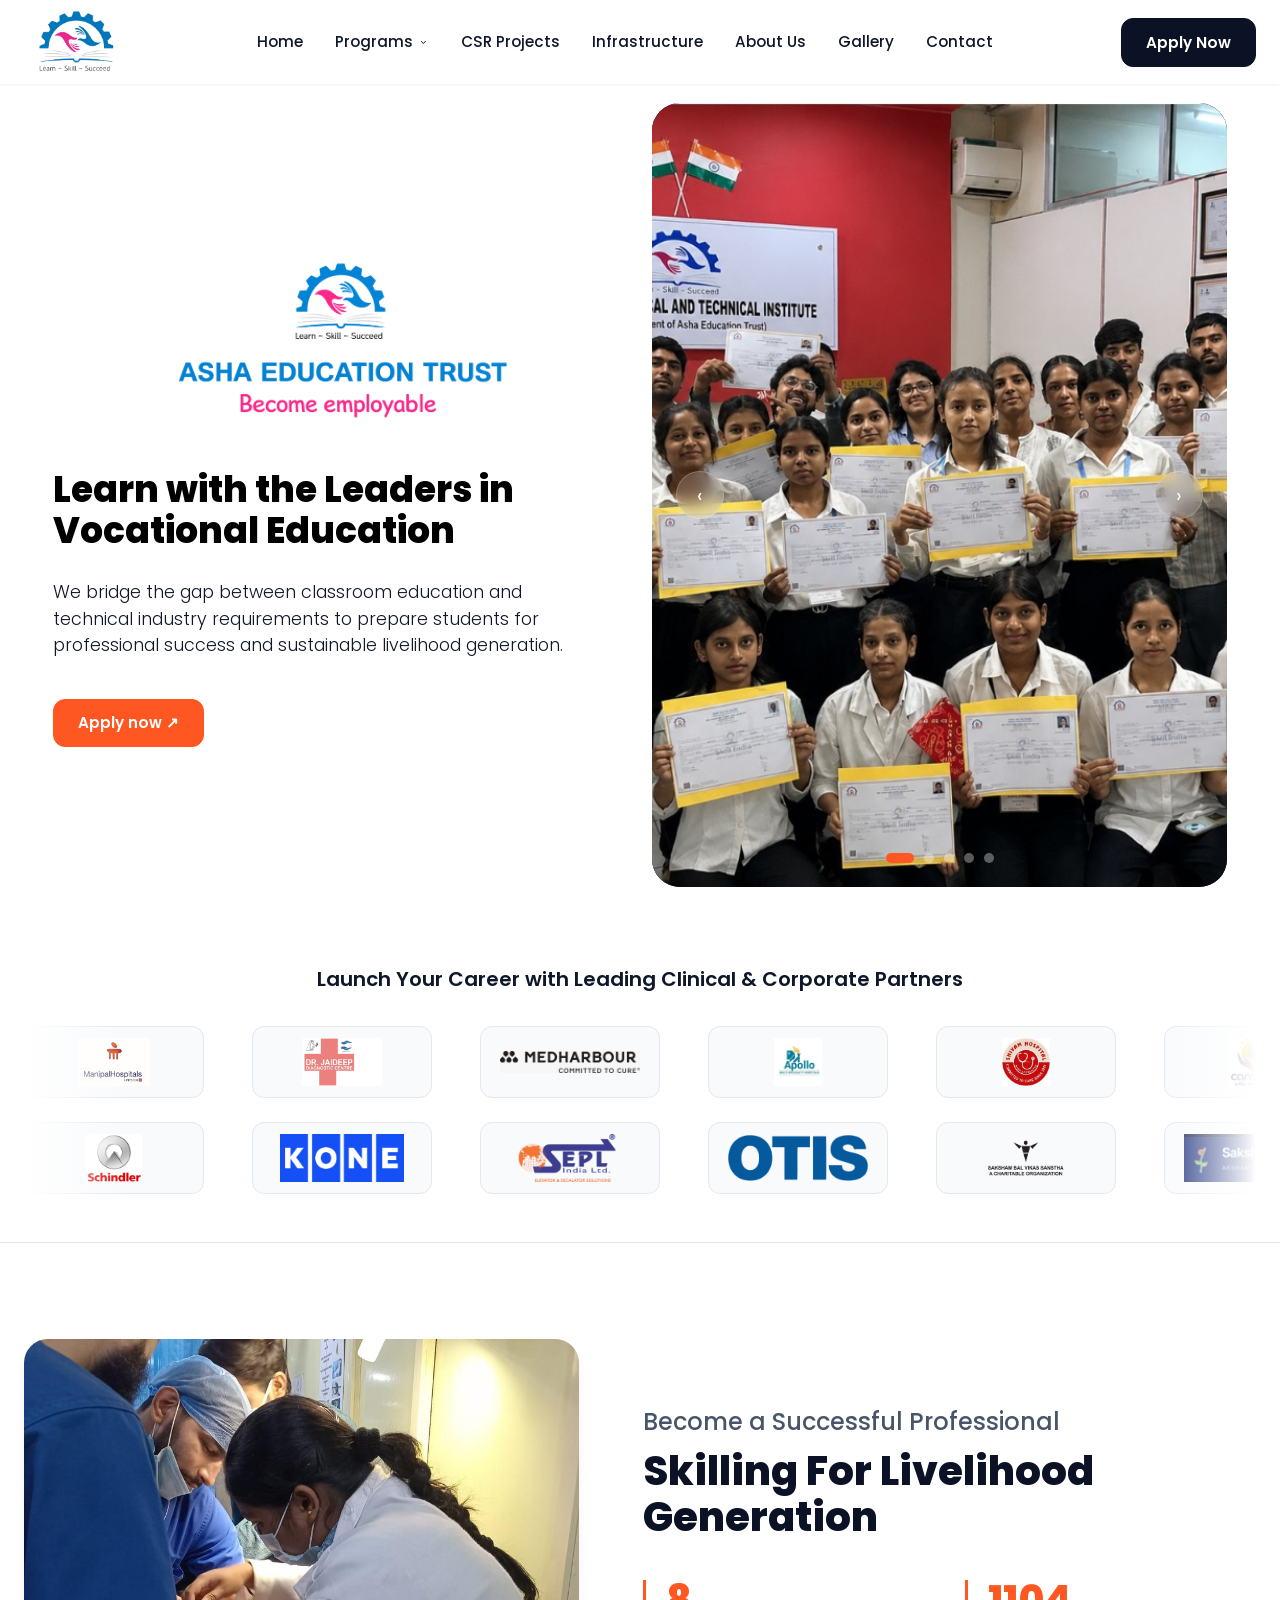
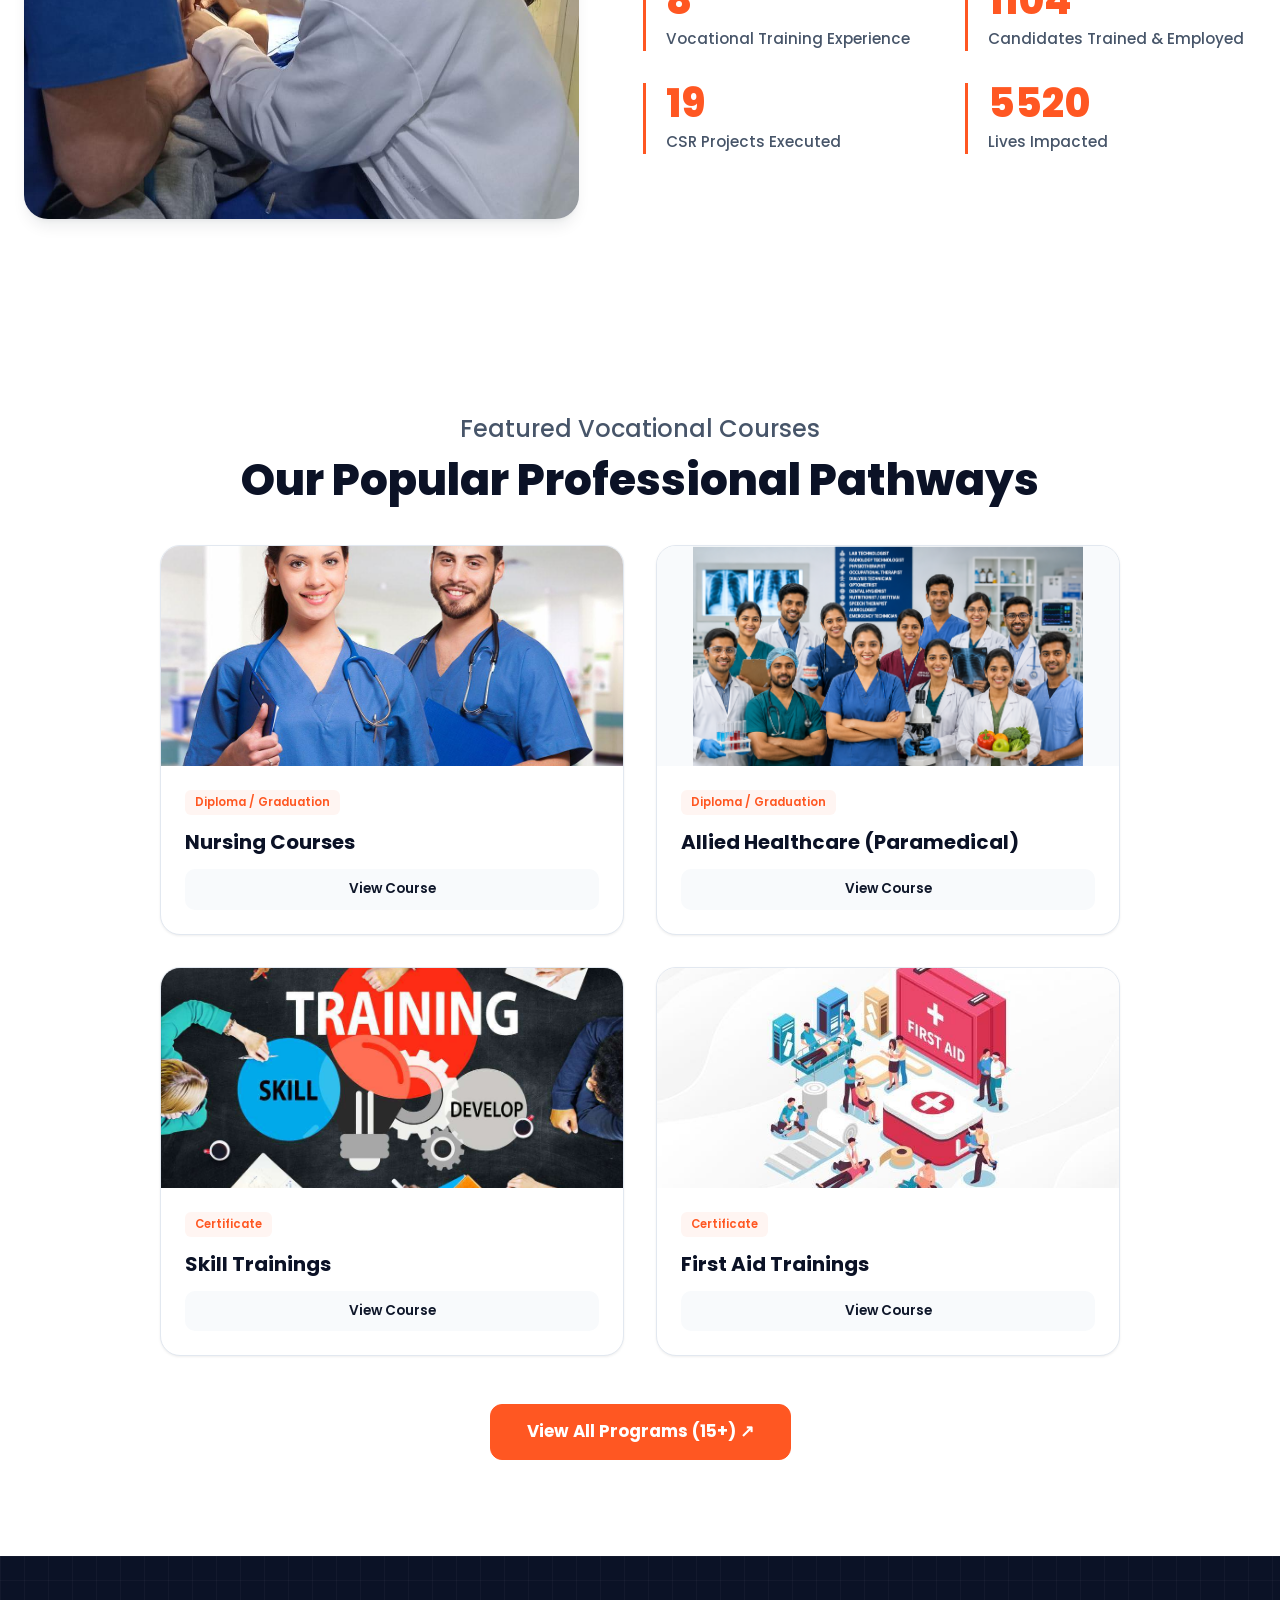
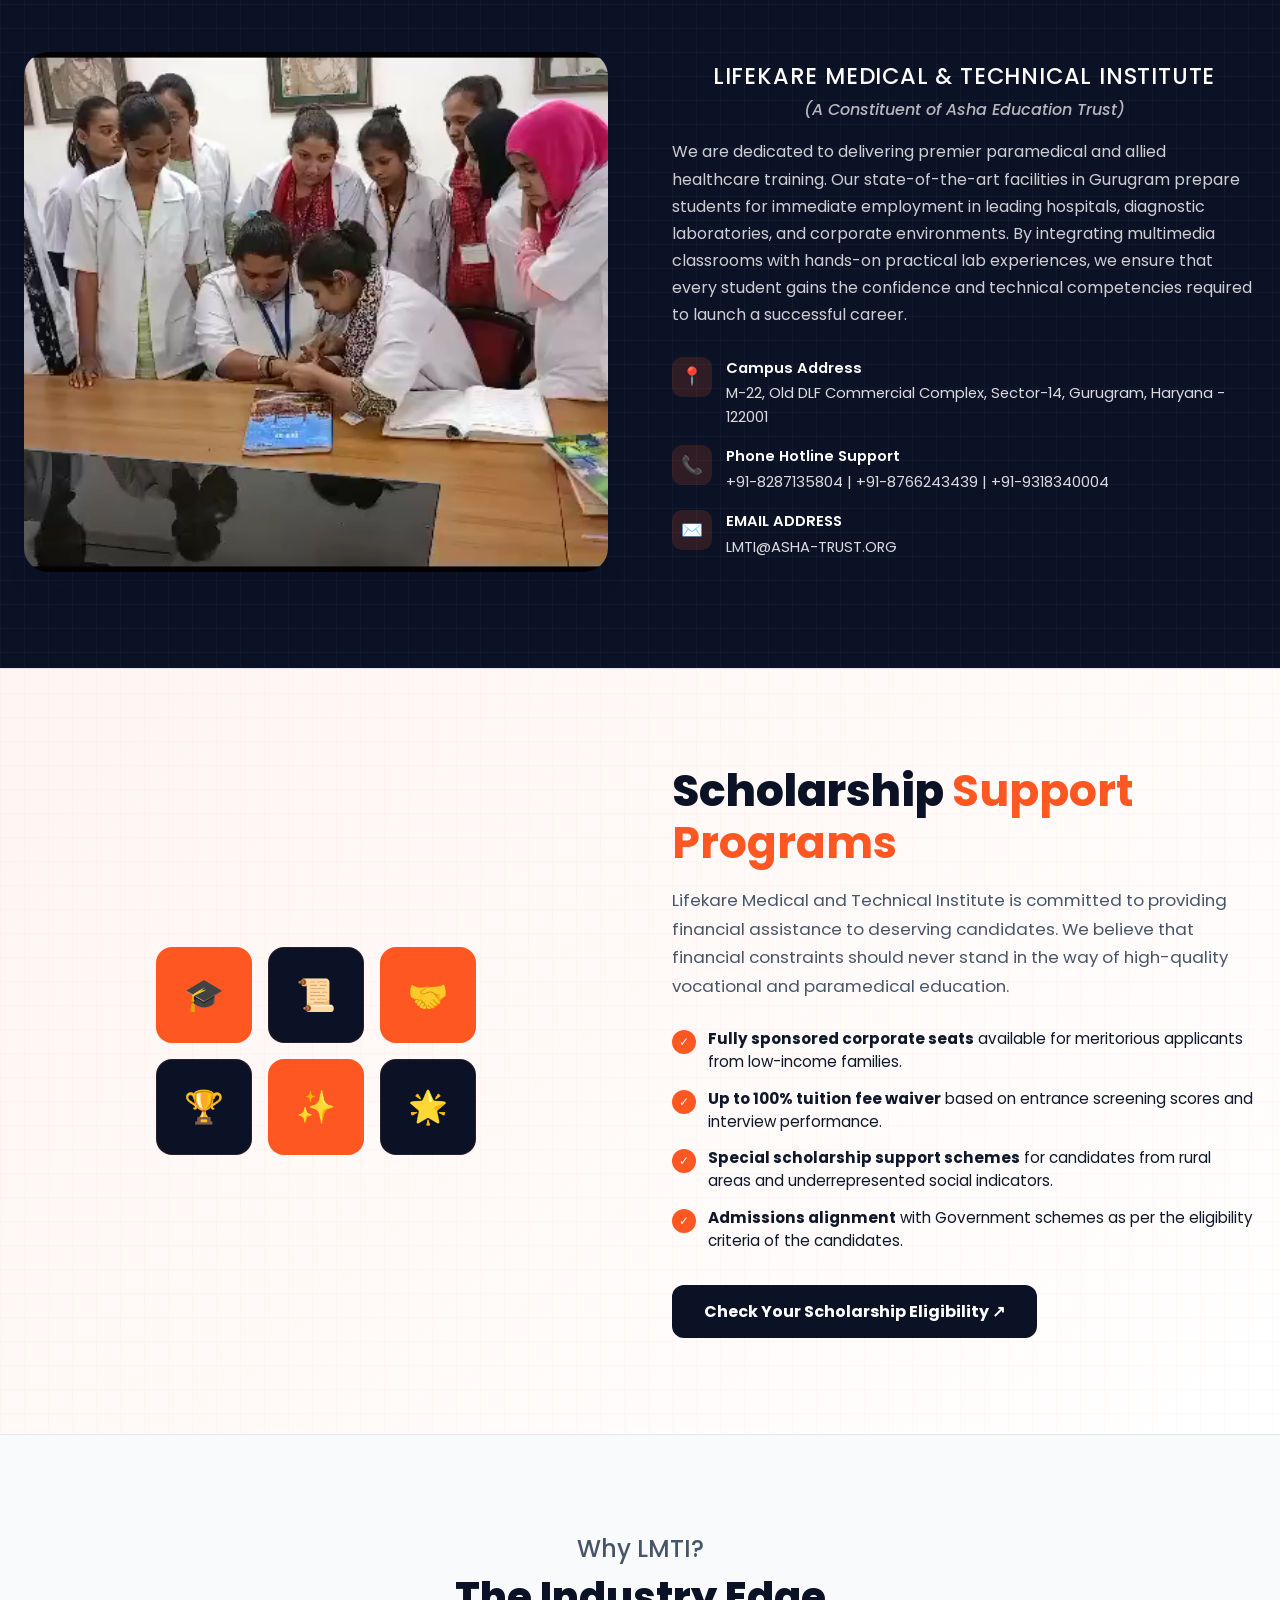
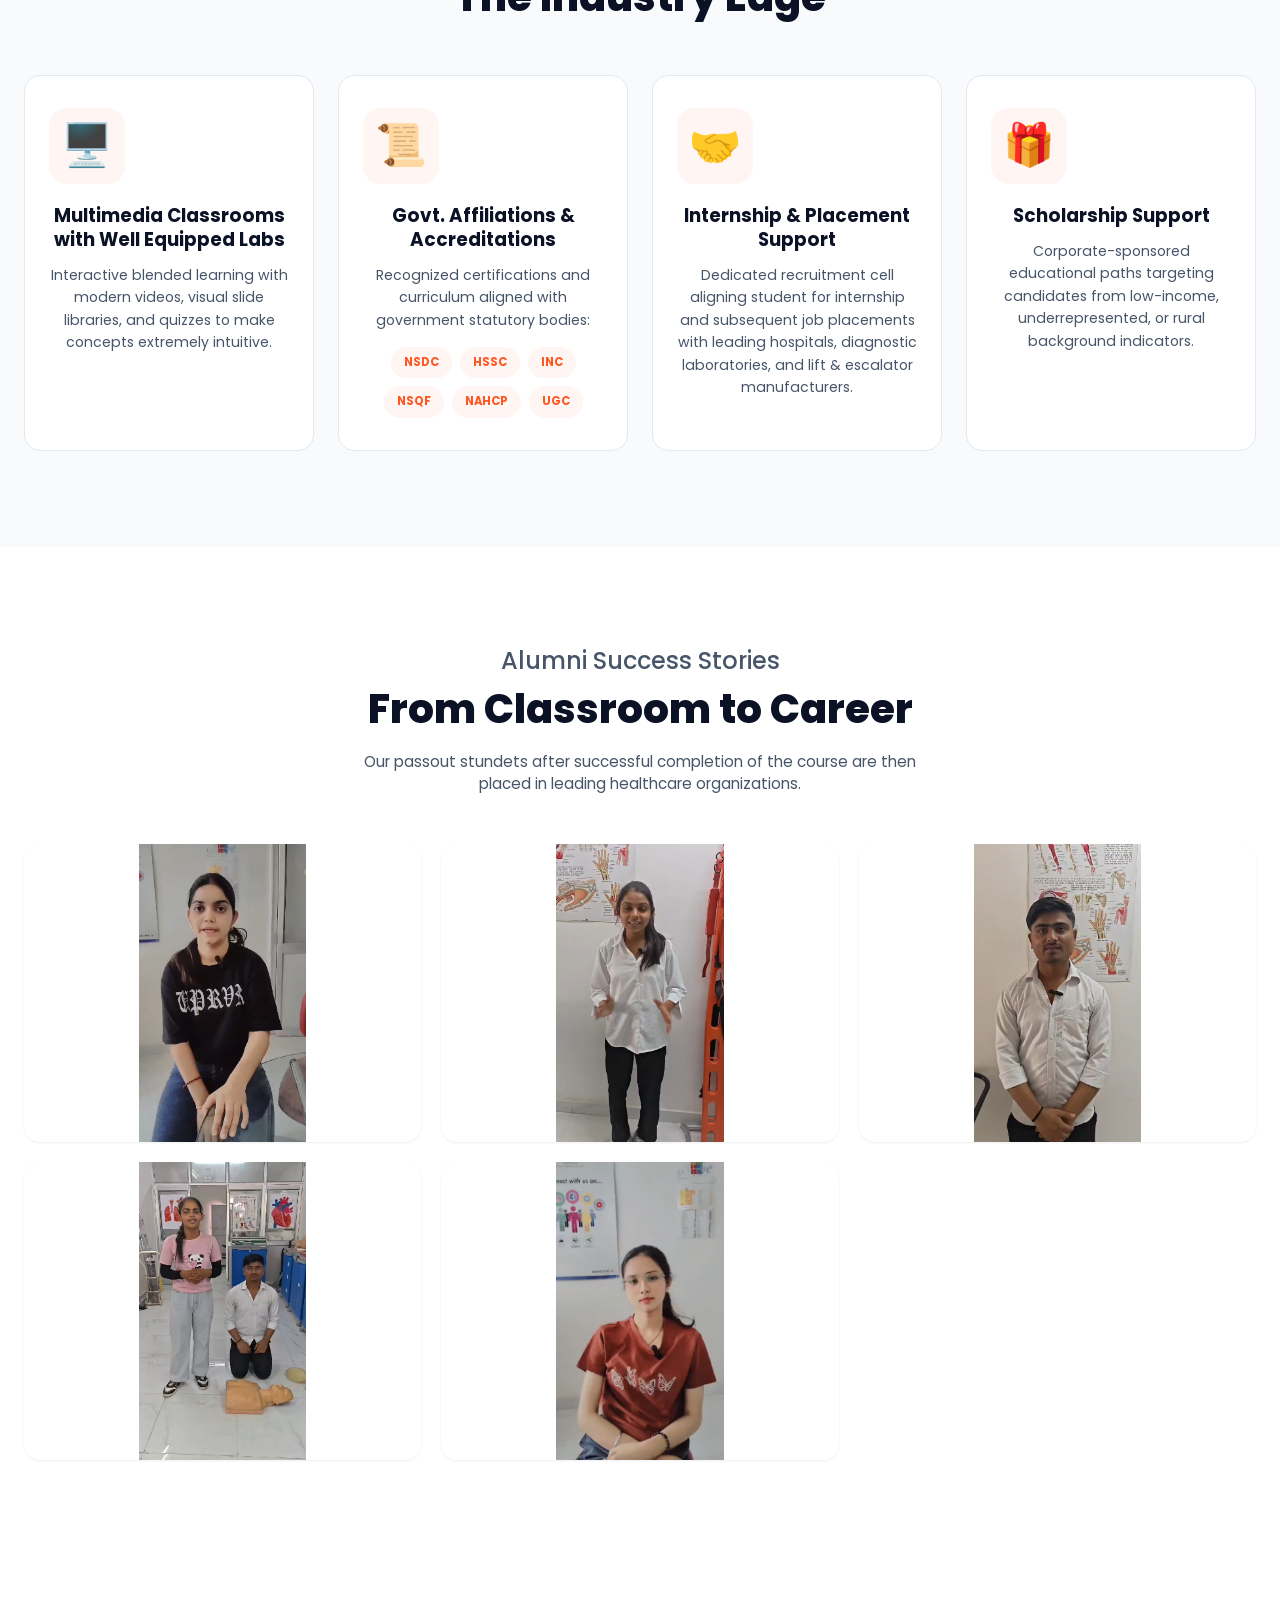
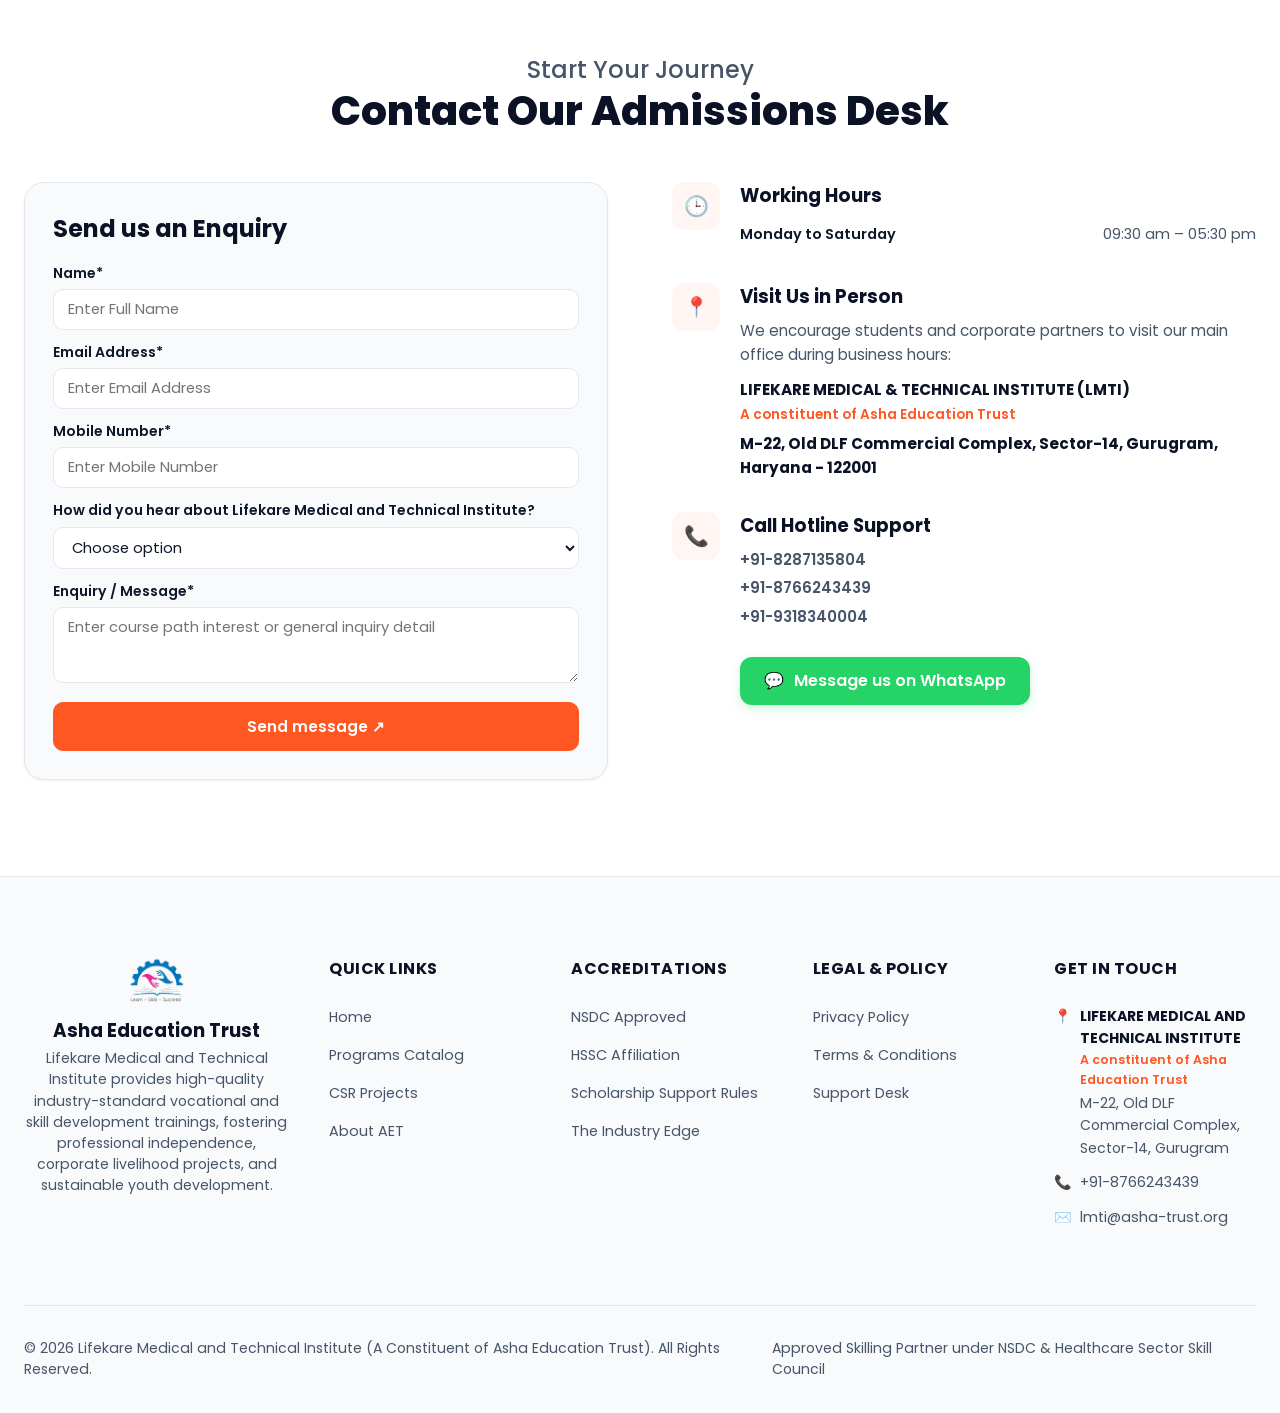
==== commit 44f8564d: "header-changes" ====
--- a/index.html
+++ b/index.html
@@ -37,8 +37,8 @@
             <li>
               <a href="index.html" class="nav-item-link active" id="nav-home">Home</a>
             </li>
-            <li>
-              <a href="programs.html" class="nav-item-link" id="nav-programs">
+            <li class="nav-dropdown">
+              <a href="programs.html" class="nav-item-link nav-dropdown-toggle" id="nav-programs" aria-haspopup="true">
                 Programs
                 <svg xmlns="http://www.w3.org/2000/svg" viewBox="0 0 24 24" width="1em" height="1em">
                   <path fill="currentColor" fill-rule="evenodd"
@@ -46,6 +46,12 @@
                     clip-rule="evenodd"></path>
                 </svg>
               </a>
+              <ul class="nav-submenu" aria-label="Programs submenu">
+                <li><a href="programs.html#nursing" class="nav-item-link nav-submenu-link">Nursing Courses</a></li>
+                <li><a href="programs.html#allied-healthcare-professions" class="nav-item-link nav-submenu-link">Allied Healthcare Professions</a></li>
+                <li><a href="programs.html#skill-development" class="nav-item-link nav-submenu-link">Skill Trainings</a></li>
+                <li><a href="programs.html#first-responder" class="nav-item-link nav-submenu-link">First Aid Trainings</a></li>
+              </ul>
             </li>
             <li>
               <a href="csr-projects.html" class="nav-item-link" id="nav-campuses">CSR Projects</a>
--- a/style.css
+++ b/style.css
@@ -257,6 +257,10 @@
   align-items: center;
 }
 
+.nav-dropdown {
+  position: relative;
+}
+
 .nav-item-link {
   font-family: var(--font-body);
   font-weight: 500;
@@ -279,6 +283,45 @@
 
 .nav-item-link:hover svg {
   transform: translateY(2px);
+}
+
+.nav-submenu {
+  position: absolute;
+  top: calc(100% + 10px);
+  left: 0;
+  min-width: 280px;
+  padding: 12px;
+  list-style: none;
+  background: var(--color-bg-white);
+  border-radius: 18px;
+  box-shadow: 0 18px 40px rgba(15, 23, 42, 0.14);
+  display: flex;
+  flex-direction: column;
+  gap: 8px;
+  opacity: 0;
+  visibility: hidden;
+  transform: translateY(10px);
+  transition: var(--transition-normal);
+  z-index: 20;
+}
+
+.nav-dropdown:hover .nav-submenu,
+.nav-dropdown:focus-within .nav-submenu {
+  opacity: 1;
+  visibility: visible;
+  transform: translateY(0);
+}
+
+.nav-submenu-link {
+  padding: 10px 12px;
+  border-radius: 12px;
+  font-size: 0.92rem;
+  color: var(--color-text-dark);
+}
+
+.nav-submenu-link:hover {
+  background: rgba(255, 87, 34, 0.08);
+  color: var(--color-primary);
 }
 
 .header-actions {
@@ -430,7 +473,7 @@
 .hero-top-image {
   width: 60%;
   max-width: 540px;
-  margin-bottom: 16px;
+  margin: 0 auto 16px;
   overflow: hidden;
   border-radius: 24px;
 }
@@ -1119,6 +1162,7 @@
   white-space: normal;
   word-break: break-word;
   line-height: 1.2;
+  text-align: center;
   margin-bottom: 8px;
 }
 
@@ -2176,6 +2220,26 @@
     justify-content: space-between;
   }
 
+  .nav-submenu {
+    position: static;
+    min-width: 0;
+    padding: 8px 0 0 16px;
+    margin: 0;
+    background: transparent;
+    border-radius: 0;
+    box-shadow: none;
+    opacity: 1;
+    visibility: visible;
+    transform: none;
+    gap: 4px;
+  }
+
+  .nav-submenu-link {
+    padding: 8px 0;
+    border-bottom: 0;
+    font-size: 1rem;
+  }
+
   .nav-toggle-btn.open span:nth-child(1) {
     transform: translateY(8px) rotate(45deg);
   }
